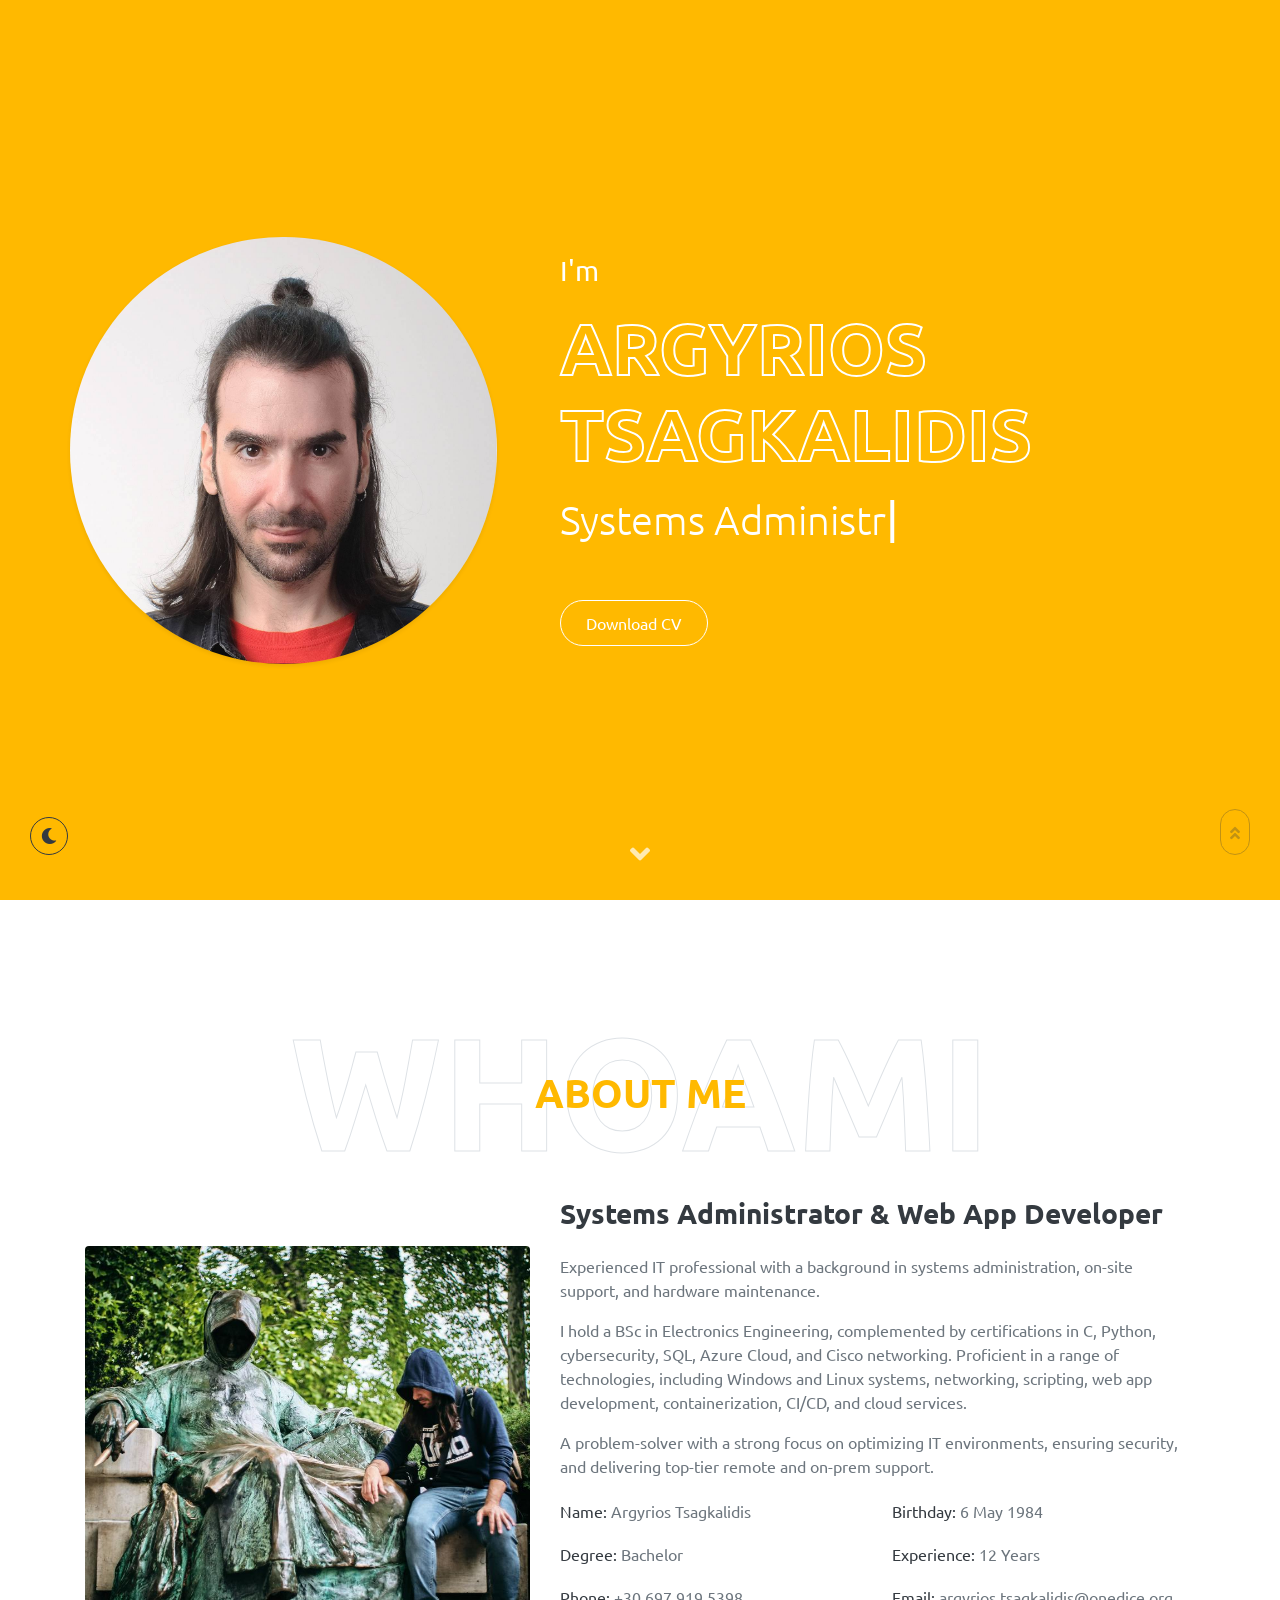
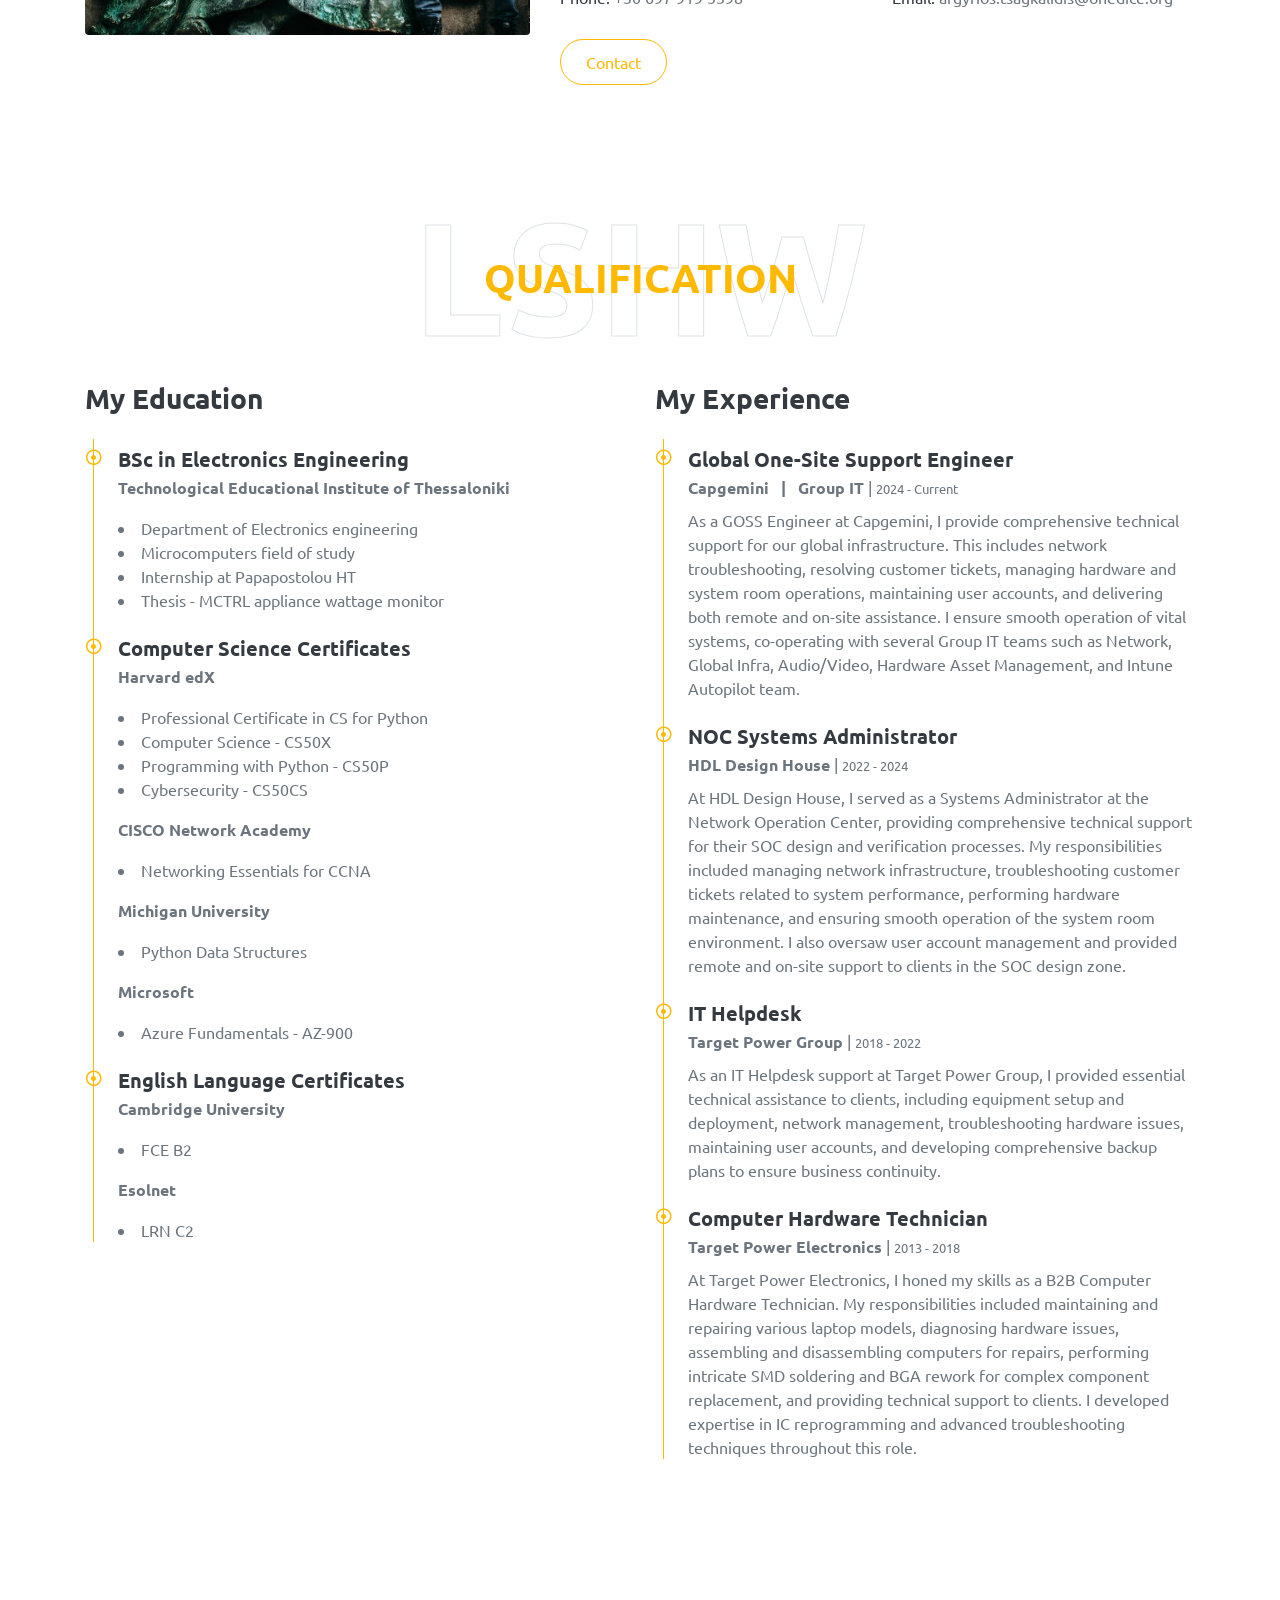
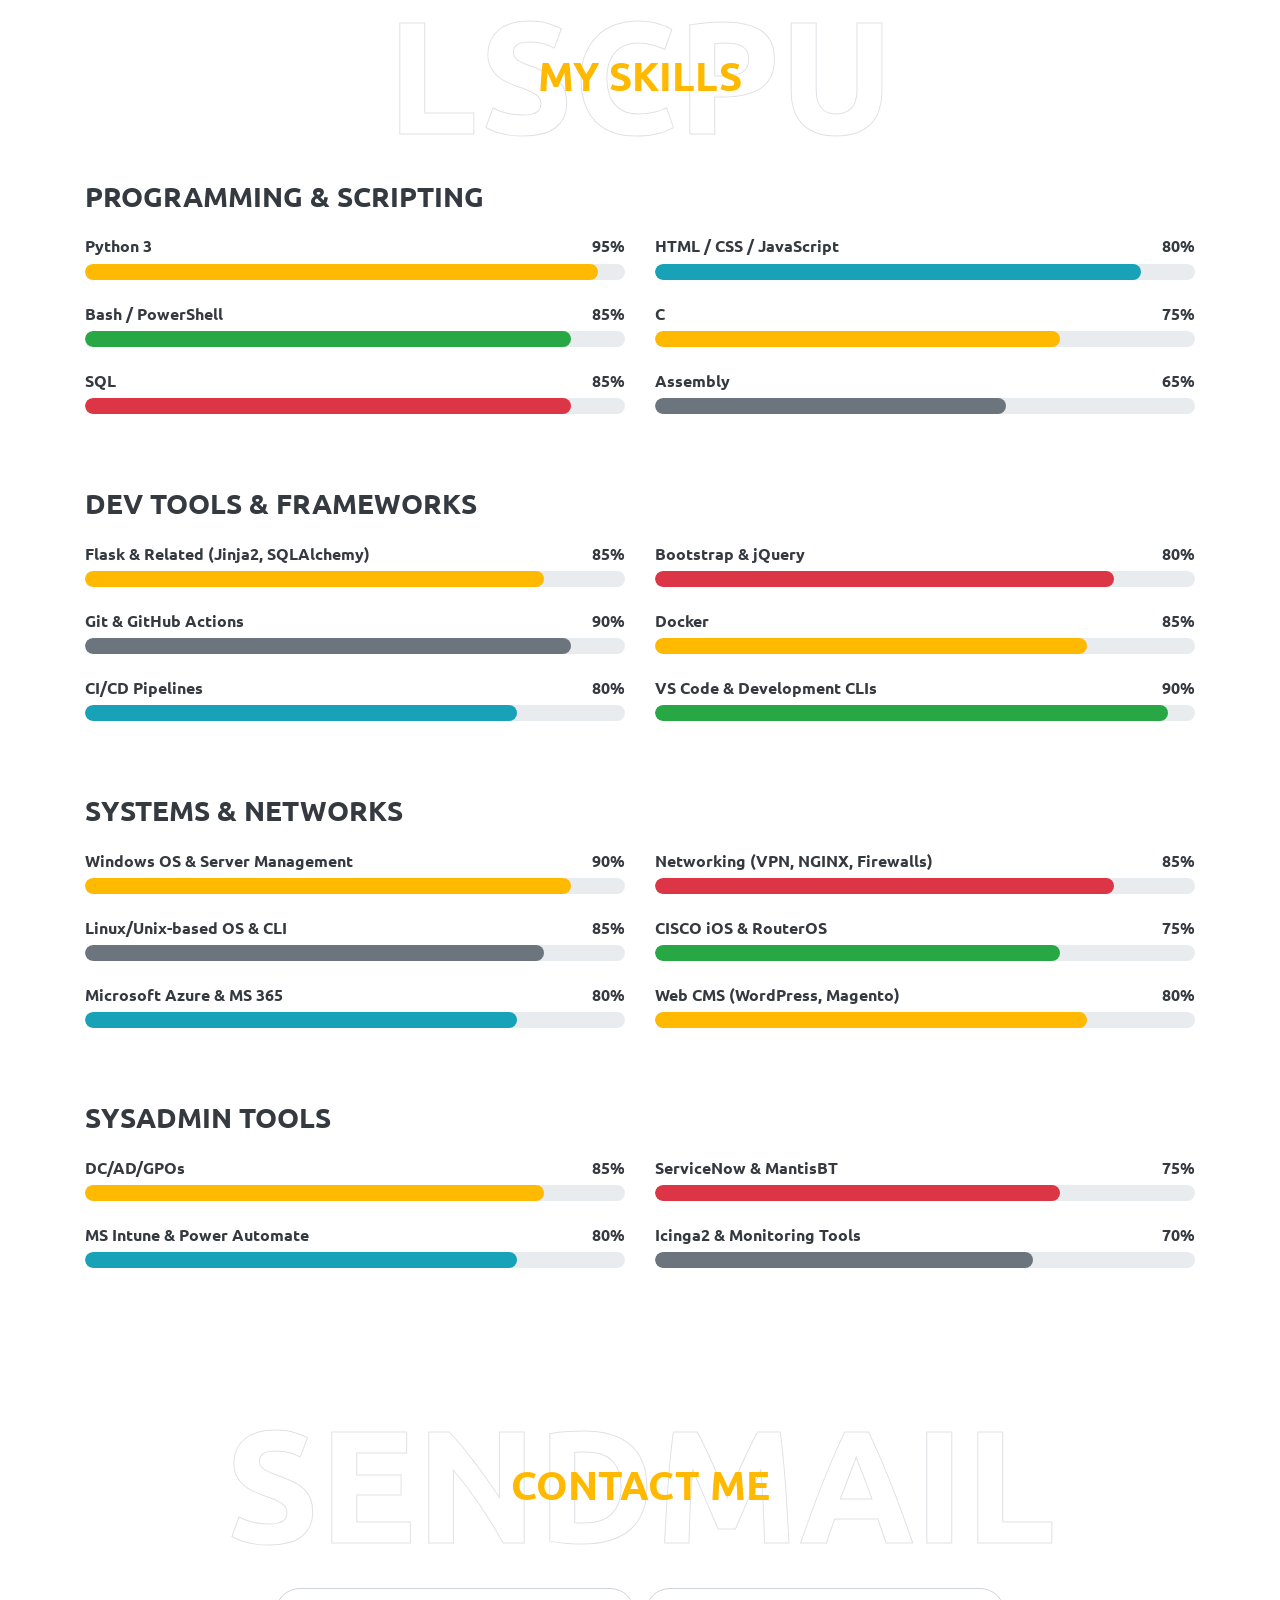
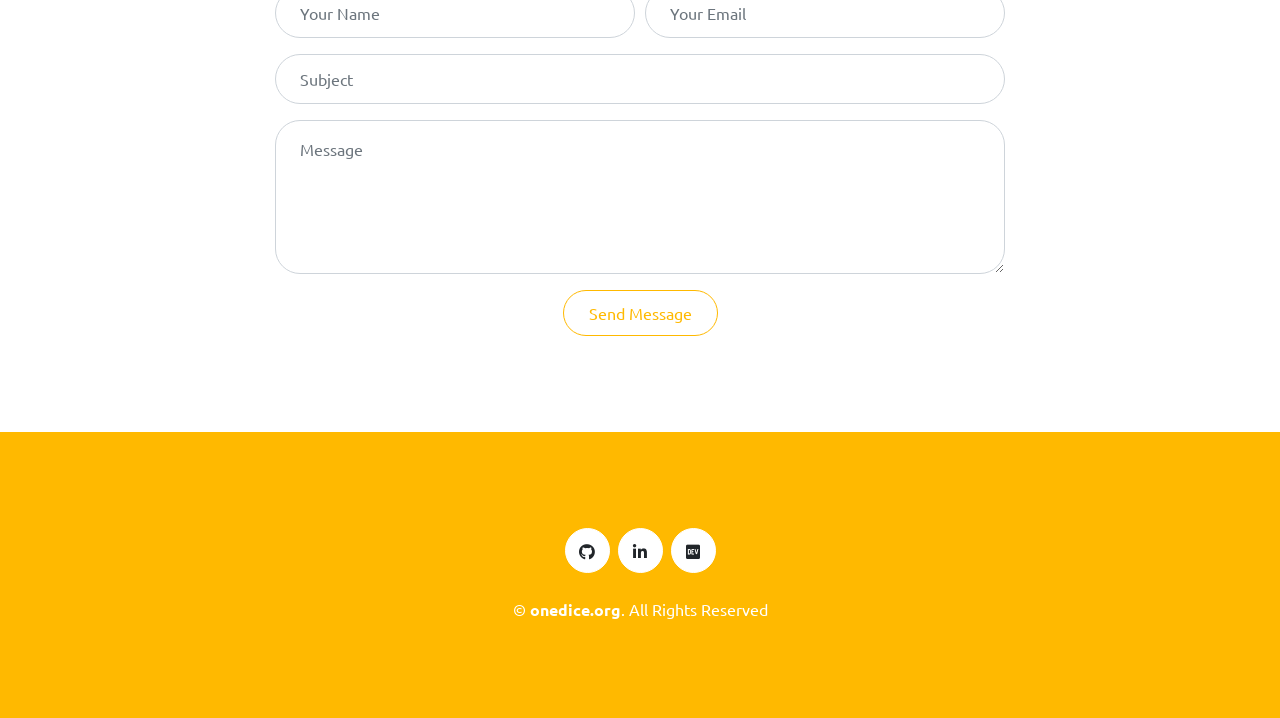
==== index.html @ f37f2dd9 "Update index.html Fixed a typo" ====
<!DOCTYPE html>
<html lang="en">

<head>
    <meta charset="utf-8">
    <title>Argyrios Tsagkalidis</title>
    <meta content="width=device-width, initial-scale=1.0" name="viewport">

    <!-- Favicon -->
    <link href="img/sysadmin.ico" rel="icon">

    <!-- Google Web Fonts -->
    <link rel="preconnect" href="https://fonts.gstatic.com">
    <link href="https://fonts.googleapis.com/css2?family=Ubuntu:wght@300;400;500;700;900&display=swap" rel="stylesheet"> 

    <!-- Font Awesome -->
    <link href="https://cdnjs.cloudflare.com/ajax/libs/font-awesome/5.10.0/css/all.min.css" rel="stylesheet">

    <!-- Libraries Stylesheet -->
    <link href="lib/owlcarousel/assets/owl.carousel.min.css" rel="stylesheet">
    <link href="lib/lightbox/css/lightbox.min.css" rel="stylesheet">

    <!-- Customized Bootstrap Stylesheet -->
    <link href="css/style.css" rel="stylesheet">
</head>

<body data-spy="scroll" data-target=".navbar" data-offset="51">
    <!-- Navbar Start -->
    <nav class="navbar fixed-top shadow-sm navbar-expand-lg bg-light navbar-light py-3 py-lg-0 px-lg-5">
        <a href="index.html" class="navbar-brand ml-lg-3">
            <h1 class="m-0 display-5"><span class="text-primary">Argyrios</span> Tsagkalidis</h1>
        </a>
        <button type="button" class="navbar-toggler" data-toggle="collapse" data-target="#navbarCollapse">
            <span class="navbar-toggler-icon"></span>
        </button>
        <div class="collapse navbar-collapse px-lg-3" id="navbarCollapse">
            <div class="navbar-nav m-auto py-0">
                <a href="#home" class="nav-item nav-link active">Home</a>
                <a href="#about" class="nav-item nav-link">About</a>
                <a href="#qualification" class="nav-item nav-link">Qualification</a>
                <a href="#skill" class="nav-item nav-link">Skills</a>
                <!-- <a href="#projects" class="nav-item nav-link">Projects</a> -->
                <a href="#contact" class="nav-item nav-link">Contact</a>
            </div>
            <a href="data/argyrios-tsagkalidis-cv.pdf" target="_blank" class="btn btn-outline-primary d-none d-lg-block">Download CV</a>
        </div>
    </nav>
    <!-- Navbar End -->


    <!-- Header Start -->
    <div class="container-fluid bg-primary d-flex align-items-center mb-5 py-5" id="home" style="min-height: 100vh;">
        <div class="container">
            <div class="row align-items-center">
                <div class="col-lg-5 px-5 pl-lg-0 pb-5 pb-lg-0">
                    <img class="img-fluid w-100 rounded-circle shadow-sm" src="img/profile.jpg" alt="">
                </div>
                <div class="col-lg-7 text-center text-lg-left">
                    <h3 class="text-white font-weight-normal mb-3">I'm</h3>
                    <h1 class="display-3 text-uppercase text-primary mb-2" style="-webkit-text-stroke: 2px #ffffff;">Argyrios Tsagkalidis</h1>
                    <h1 class="typed-text-output d-inline font-weight-lighter text-white"></h1>
                    <div class="typed-text d-none">Systems Administrator, Web App Developer</div>
                    <div class="d-flex align-items-center justify-content-center justify-content-lg-start pt-5">
                        <a href="data/argyrios-tsagkalidis-cv.pdf" target="_blank" class="btn btn-outline-light">Download CV</a>
                    </div>
                </div>
            </div>
        </div>
    </div>
    <!-- Header End -->


    <!-- About Start -->
    <div class="container-fluid py-5" id="about">
        <div class="container">
            <div class="position-relative d-flex align-items-center justify-content-center">
                <h1 class="display-1 text-uppercase text-white-h1" style="-webkit-text-stroke: 1px #dee2e6;">Whoami</h1>
                <h1 class="position-absolute text-uppercase text-primary">About Me</h1>
            </div>
            <div class="row align-items-center">
                <div class="col-lg-5 pb-4 pb-lg-0">
                    <img class="img-fluid rounded w-100" src="img/about.jpg" alt="">
                </div>
                <div class="col-lg-7">
                    <h3 class="mb-4">Systems Administrator & Web App Developer</h3>
                    <p>Experienced IT professional with a background in systems administration, on-site
                        support, and hardware maintenance.</p><p>I hold a BSc in Electronics Engineering,
                        complemented by certifications in C, Python, cybersecurity, SQL, Azure Cloud,
                        and Cisco networking. Proficient in a range of technologies, including Windows and Linux
                        systems, networking, scripting, web app development, containerization, CI/CD,
                        and cloud services.</p><p>A problem-solver with a strong focus on optimizing IT
                        environments, ensuring security, and delivering top-tier remote and on-prem
                        support.</p>
                    <div class="row mb-3">
                        <div class="col-sm-6 py-2"><h6>Name: <span class="text-secondary">Argyrios Tsagkalidis</span></h6></div>
                        <div class="col-sm-6 py-2"><h6>Birthday: <span class="text-secondary">6 May 1984</span></h6></div>
                        <div class="col-sm-6 py-2"><h6>Degree: <span class="text-secondary">Bachelor</span></h6></div>
                        <div class="col-sm-6 py-2"><h6>Experience: <span class="text-secondary">12 Years</span></h6></div>
                        <div class="col-sm-6 py-2"><h6>Phone: <span class="text-secondary">+30 697 919 5398</span></h6></div>
                        <div class="col-sm-6 py-2"><h6>Email: <span class="text-secondary">argyrios.tsagkalidis@onedice.org</span></h6></div>
                    </div>
                    <a href="mailto:argyrios.tsagkalidis@onedice.org" class="btn btn-outline-primary mr-4">Contact</a>
                </div>
            </div>
        </div>
    </div>
    <!-- About End -->


    <!-- Qualification Start -->
    <div class="container-fluid py-5" id="qualification">
        <div class="container">
            <div class="position-relative d-flex align-items-center justify-content-center">
                <h1 class="display-1 text-uppercase text-white-h1" style="-webkit-text-stroke: 1px #dee2e6;">Lshw</h1>
                <h1 class="position-absolute text-uppercase text-primary">Qualification</h1>
            </div>
            <div class="row align-items-start">
                <div class="col-lg-6">
                    <h3 class="mb-4">My Education</h3>
                    <div class="border-left border-primary pt-2 pl-4 ml-2">
                        <div class="position-relative mb-4">
                            <i class="far fa-dot-circle text-primary position-absolute" style="top: 2px; left: -32px;"></i>
                            <h5 class="font-weight-bold mb-1">BSc in Electronics Engineering</h5>
                            <p class="mb-2"><strong>Technological Educational Institute of Thessaloniki</strong></p>
                            <p>
                                <li>Department of Electronics engineering</li>
                                <li>Microcomputers field of study</li>
                                <li>Internship at <a href="https://www.papapostolou.gr/en/" target="_blank">Papapostolou HT</a></li>
                                <li>Thesis - MCTRL appliance wattage monitor</li>
                            </p>
                        </div>
                        <div class="position-relative mb-4">
                            <i class="far fa-dot-circle text-primary position-absolute" style="top: 2px; left: -32px;"></i>
                            <h5 class="font-weight-bold mb-1">Computer Science Certificates</h5>
                            <p class="mb-2"><strong>Harvard edX</strong></p>
                            <p>
                                <li><a href="https://credentials.edx.org/credentials/5fe94876b6fc4c70a7d8256bb2557b17/" target="_blank">Professional Certificate in CS for Python</a></li>
                                <li><a href="https://courses.edx.org/certificates/484a142397874b89941d1820b408e143" target="_blank">Computer Science - CS50X</a></li>
                                <li><a href="https://courses.edx.org/certificates/d808e8199df54fa28cc080463afbe27b" target="_blank">Programming with Python - CS50P</a></li>
                                <li><a href="https://certificates.cs50.io/9f819906-ef71-41c0-9f17-f4bebbc58518.pdf?size=letter" target="_blank">Cybersecurity - CS50CS</a></li>
                            </p>
                            <p class="mb-2"><strong>CISCO Network Academy</strong></p>
                            <p>
                                <li><a href="https://www.credly.com/badges/bd5aa988-00a1-4ab2-9d93-a2f33b4d1581/linked_in_profile" target="_blank">Networking Essentials for CCNA</a></li>
                            </p>
                            <p class="mb-2"><strong>Michigan University</strong></p>
                            <p>
                                <li><a href="https://coursera.org/share/0965592b3312f19af5aaa1bcecaaaa3e" target="_blank">Python Data Structures</a></li>
                            </p>
                            <p class="mb-2"><strong>Microsoft</strong></p>
                            <p>
                                <li><a href="https://learn.microsoft.com/api/credentials/share/en-us/ArgyriosTsagkalidis/80BAFAF8EABE467?sharingId=5A0F506A15755A1A" target="_blank">Azure Fundamentals - AZ-900</a></li>
                            </p>
                        </div>
                        <div class="position-relative mb-4">
                            <i class="far fa-dot-circle text-primary position-absolute" style="top: 2px; left: -32px;"></i>
                            <h5 class="font-weight-bold mb-1">English Language Certificates</h5>
                            <p class="mb-2"><strong>Cambridge University</strong></p>
                            <p>
                                <li>FCE B2</li>
                            </p>
                            <p class="mb-2"><strong>Esolnet</strong></p>
                            <p>
                                <li><a href="data/lrn-cef-c2.pdf" target="_blank">LRN C2</a></li>
                            </p>
                        </div>
                    </div>
                </div>
                <div class="col-lg-6">
                    <h3 class="mb-4">My Experience</h3>
                    <div class="border-left border-primary pt-2 pl-4 ml-2">
                        <div class="position-relative mb-4">
                            <i class="far fa-dot-circle text-primary position-absolute" style="top: 2px; left: -32px;"></i>
                            <h5 class="font-weight-bold mb-1">Global One-Site Support Engineer</h5>
                            <p class="mb-2"><strong>Capgemini &nbsp; | &nbsp; Group IT</strong> | <small>2024 - Current</small></p>
                            <p>As a GOSS Engineer at Capgemini, I provide comprehensive 
                                technical support for our global infrastructure. This includes network 
                                troubleshooting, resolving customer tickets, managing hardware and system 
                                room operations, maintaining user accounts, and delivering both remote and 
                                on-site assistance. I ensure smooth operation of vital systems, co-operating
                                with several Group IT teams such as Network, Global Infra, Audio/Video,
                                Hardware Asset Management, and Intune Autopilot team.</p>
                        </div>
                        <div class="position-relative mb-4">
                            <i class="far fa-dot-circle text-primary position-absolute" style="top: 2px; left: -32px;"></i>
                            <h5 class="font-weight-bold mb-1">NOC Systems Administrator</h5>
                            <p class="mb-2"><strong>HDL Design House</strong> | <small>2022 - 2024</small></p>
                            <p>At HDL Design House, I served as a Systems Administrator at the Network
                                Operation Center, providing comprehensive technical support for their
                                SOC design and verification processes. My responsibilities included managing
                                network infrastructure, troubleshooting customer tickets related to system
                                performance, performing hardware maintenance, and ensuring smooth operation
                                of the system room environment. I also oversaw user account management and
                                provided remote and on-site support to clients in the SOC design zone.</p>
                        </div>
                        <div class="position-relative mb-4">
                            <i class="far fa-dot-circle text-primary position-absolute" style="top: 2px; left: -32px;"></i>
                            <h5 class="font-weight-bold mb-1">IT Helpdesk</h5>
                            <p class="mb-2"><strong>Target Power Group</strong> | <small>2018 - 2022</small></p>
                            <p>As an IT Helpdesk support at Target Power Group, I provided  essential
                                technical assistance to clients, including equipment setup and 
                                deployment, network management, troubleshooting hardware issues, 
                                maintaining user accounts, and developing comprehensive backup plans to 
                                ensure business continuity.</p>
                        </div>
                        <div class="position-relative mb-4">
                            <i class="far fa-dot-circle text-primary position-absolute" style="top: 2px; left: -32px;"></i>
                            <h5 class="font-weight-bold mb-1">Computer Hardware Technician</h5>
                            <p class="mb-2"><strong>Target Power Electronics</strong> | <small>2013 - 2018</small></p>
                            <p>At Target Power Electronics, I honed my skills as a B2B Computer Hardware 
                                Technician. My responsibilities included maintaining and repairing various 
                                laptop models, diagnosing hardware issues, assembling and disassembling 
                                computers for repairs, performing intricate SMD soldering and BGA rework 
                                for complex component replacement, and providing technical support to 
                                clients. I developed expertise in IC reprogramming and advanced 
                                troubleshooting techniques throughout this role.</p>
                        </div>
                    </div>
                </div>
            </div>
        </div>
    </div>
    <!-- Qualification End -->


    <!-- Skill Start -->
    <div class="container-fluid py-5" id="skill">
        <div class="container">
            <div class="position-relative d-flex align-items-center justify-content-center">
                <h1 class="display-1 text-uppercase text-white-h1" style="-webkit-text-stroke: 1px #dee2e6;">Lscpu</h1>
                <h1 class="position-absolute text-uppercase text-primary">My Skills</h1>
            </div>
            
            <!-- Programming & Scripting -->
            <h3 class="text-uppercase mb-4">Programming & Scripting</h3>
            <div class="row align-items-center">
                <div class="col-md-6">
                    <div class="skill mb-4">
                        <div class="d-flex justify-content-between">
                            <h6 class="font-weight-bold">Python 3</h6>
                            <h6 class="font-weight-bold">95%</h6>
                        </div>
                        <div class="progress">
                            <div class="progress-bar bg-warning" role="progressbar" aria-valuenow="95" aria-valuemin="0" aria-valuemax="100"></div>
                        </div>
                    </div>
                    <div class="skill mb-4">
                        <div class="d-flex justify-content-between">
                            <h6 class="font-weight-bold">Bash / PowerShell</h6>
                            <h6 class="font-weight-bold">85%</h6>
                        </div>
                        <div class="progress">
                            <div class="progress-bar bg-success" role="progressbar" aria-valuenow="90" aria-valuemin="0" aria-valuemax="100"></div>
                        </div>
                    </div>
                    <div class="skill mb-4">
                        <div class="d-flex justify-content-between">
                            <h6 class="font-weight-bold">SQL</h6>
                            <h6 class="font-weight-bold">85%</h6>
                        </div>
                        <div class="progress">
                            <div class="progress-bar bg-danger" role="progressbar" aria-valuenow="90" aria-valuemin="0" aria-valuemax="100"></div>
                        </div>
                    </div>
                </div>
                <div class="col-md-6">
                    <div class="skill mb-4">
                        <div class="d-flex justify-content-between">
                            <h6 class="font-weight-bold">HTML / CSS / JavaScript</h6>
                            <h6 class="font-weight-bold">80%</h6>
                        </div>
                        <div class="progress">
                            <div class="progress-bar bg-info" role="progressbar" aria-valuenow="90" aria-valuemin="0" aria-valuemax="100"></div>
                        </div>
                    </div>
                    <div class="skill mb-4">
                        <div class="d-flex justify-content-between">
                            <h6 class="font-weight-bold">C</h6>
                            <h6 class="font-weight-bold">75%</h6>
                        </div>
                        <div class="progress">
                            <div class="progress-bar bg-warning" role="progressbar" aria-valuenow="75" aria-valuemin="0" aria-valuemax="100"></div>
                        </div>
                    </div>
                    <div class="skill mb-4">
                        <div class="d-flex justify-content-between">
                            <h6 class="font-weight-bold">Assembly</h6>
                            <h6 class="font-weight-bold">65%</h6>
                        </div>
                        <div class="progress">
                            <div class="progress-bar bg-secondary" role="progressbar" aria-valuenow="65" aria-valuemin="0" aria-valuemax="100"></div>
                        </div>
                    </div>
                </div>
            </div>
            
            <!-- Dev Tools & Frameworks -->
            <h3 class="text-uppercase mt-5 mb-4">Dev Tools & Frameworks</h3>
            <div class="row align-items-center">
                <div class="col-md-6">
                    <div class="skill mb-4">
                        <div class="d-flex justify-content-between">
                            <h6 class="font-weight-bold">Flask & Related (Jinja2, SQLAlchemy)</h6>
                            <h6 class="font-weight-bold">85%</h6>
                        </div>
                        <div class="progress">
                            <div class="progress-bar bg-warning" role="progressbar" aria-valuenow="85" aria-valuemin="0" aria-valuemax="100"></div>
                        </div>
                    </div>
                    <div class="skill mb-4">
                        <div class="d-flex justify-content-between">
                            <h6 class="font-weight-bold">Git & GitHub Actions</h6>
                            <h6 class="font-weight-bold">90%</h6>
                        </div>
                        <div class="progress">
                            <div class="progress-bar bg-secondary" role="progressbar" aria-valuenow="90" aria-valuemin="0" aria-valuemax="100"></div>
                        </div>
                    </div>
                    <div class="skill mb-4">
                        <div class="d-flex justify-content-between">
                            <h6 class="font-weight-bold">CI/CD Pipelines</h6>
                            <h6 class="font-weight-bold">80%</h6>
                        </div>
                        <div class="progress">
                            <div class="progress-bar bg-info" role="progressbar" aria-valuenow="80" aria-valuemin="0" aria-valuemax="100"></div>
                        </div>
                    </div>
                </div>
                <div class="col-md-6">
                    <div class="skill mb-4">
                        <div class="d-flex justify-content-between">
                            <h6 class="font-weight-bold">Bootstrap & jQuery</h6>
                            <h6 class="font-weight-bold">80%</h6>
                        </div>
                        <div class="progress">
                            <div class="progress-bar bg-danger" role="progressbar" aria-valuenow="85" aria-valuemin="0" aria-valuemax="100"></div>
                        </div>
                    </div>
                    <div class="skill mb-4">
                        <div class="d-flex justify-content-between">
                            <h6 class="font-weight-bold">Docker</h6>
                            <h6 class="font-weight-bold">85%</h6>
                        </div>
                        <div class="progress">
                            <div class="progress-bar bg-warning" role="progressbar" aria-valuenow="80" aria-valuemin="0" aria-valuemax="100"></div>
                        </div>
                    </div>
                    <div class="skill mb-4">
                        <div class="d-flex justify-content-between">
                            <h6 class="font-weight-bold">VS Code & Development CLIs</h6>
                            <h6 class="font-weight-bold">90%</h6>
                        </div>
                        <div class="progress">
                            <div class="progress-bar bg-success" role="progressbar" aria-valuenow="95" aria-valuemin="0" aria-valuemax="100"></div>
                        </div>
                    </div>
                </div>
            </div>
            
            <!-- Systems & Networks -->
            <h3 class="text-uppercase mt-5 mb-4">Systems & Networks</h3>
            <div class="row align-items-center">
                <div class="col-md-6">
                    <div class="skill mb-4">
                        <div class="d-flex justify-content-between">
                            <h6 class="font-weight-bold">Windows OS & Server Management</h6>
                            <h6 class="font-weight-bold">90%</h6>
                        </div>
                        <div class="progress">
                            <div class="progress-bar bg-warning" role="progressbar" aria-valuenow="90" aria-valuemin="0" aria-valuemax="100"></div>
                        </div>
                    </div>
                    <div class="skill mb-4">
                        <div class="d-flex justify-content-between">
                            <h6 class="font-weight-bold">Linux/Unix-based OS & CLI</h6>
                            <h6 class="font-weight-bold">85%</h6>
                        </div>
                        <div class="progress">
                            <div class="progress-bar bg-secondary" role="progressbar" aria-valuenow="85" aria-valuemin="0" aria-valuemax="100"></div>
                        </div>
                    </div>
                    <div class="skill mb-4">
                        <div class="d-flex justify-content-between">
                            <h6 class="font-weight-bold">Microsoft Azure & MS 365</h6>
                            <h6 class="font-weight-bold">80%</h6>
                        </div>
                        <div class="progress">
                            <div class="progress-bar bg-info" role="progressbar" aria-valuenow="80" aria-valuemin="0" aria-valuemax="100"></div>
                        </div>
                    </div>
                </div>
                <div class="col-md-6">
                    <div class="skill mb-4">
                        <div class="d-flex justify-content-between">
                            <h6 class="font-weight-bold">Networking (VPN, NGINX, Firewalls)</h6>
                            <h6 class="font-weight-bold">85%</h6>
                        </div>
                        <div class="progress">
                            <div class="progress-bar bg-danger" role="progressbar" aria-valuenow="85" aria-valuemin="0" aria-valuemax="100"></div>
                        </div>
                    </div>
                    <div class="skill mb-4">
                        <div class="d-flex justify-content-between">
                            <h6 class="font-weight-bold">CISCO iOS & RouterOS</h6>
                            <h6 class="font-weight-bold">75%</h6>
                        </div>
                        <div class="progress">
                            <div class="progress-bar bg-success" role="progressbar" aria-valuenow="75" aria-valuemin="0" aria-valuemax="100"></div>
                        </div>
                    </div>
                    <div class="skill mb-4">
                        <div class="d-flex justify-content-between">
                            <h6 class="font-weight-bold">Web CMS (WordPress, Magento)</h6>
                            <h6 class="font-weight-bold">80%</h6>
                        </div>
                        <div class="progress">
                            <div class="progress-bar bg-warning" role="progressbar" aria-valuenow="80" aria-valuemin="0" aria-valuemax="100"></div>
                        </div>
                    </div>
                </div>
            </div>
            
            <!-- SysAdmin Tools -->
            <h3 class="text-uppercase mt-5 mb-4">SysAdmin Tools</h3>
            <div class="row align-items-center">
                <div class="col-md-6">
                    <div class="skill mb-4">
                        <div class="d-flex justify-content-between">
                            <h6 class="font-weight-bold">DC/AD/GPOs</h6>
                            <h6 class="font-weight-bold">85%</h6>
                        </div>
                        <div class="progress">
                            <div class="progress-bar bg-warning" role="progressbar" aria-valuenow="85" aria-valuemin="0" aria-valuemax="100"></div>
                        </div>
                    </div>
                    <div class="skill mb-4">
                        <div class="d-flex justify-content-between">
                            <h6 class="font-weight-bold">MS Intune & Power Automate</h6>
                            <h6 class="font-weight-bold">80%</h6>
                        </div>
                        <div class="progress">
                            <div class="progress-bar bg-info" role="progressbar" aria-valuenow="80" aria-valuemin="0" aria-valuemax="100"></div>
                        </div>
                    </div>
                </div>
                <div class="col-md-6">
                    <div class="skill mb-4">
                        <div class="d-flex justify-content-between">
                            <h6 class="font-weight-bold">ServiceNow & MantisBT</h6>
                            <h6 class="font-weight-bold">75%</h6>
                        </div>
                        <div class="progress">
                            <div class="progress-bar bg-danger" role="progressbar" aria-valuenow="75" aria-valuemin="0" aria-valuemax="100"></div>
                        </div>
                    </div>
                    <div class="skill mb-4">
                        <div class="d-flex justify-content-between">
                            <h6 class="font-weight-bold">Icinga2 & Monitoring Tools</h6>
                            <h6 class="font-weight-bold">70%</h6>
                        </div>
                        <div class="progress">
                            <div class="progress-bar bg-secondary" role="progressbar" aria-valuenow="70" aria-valuemin="0" aria-valuemax="100"></div>
                        </div>
                    </div>
                </div>
            </div>
        </div>
    </div>
    <!-- Skill End -->


    <!-- Projects Start -->
    <!-- <div class="container-fluid pt-5 pb-3" id="projects">
        <div class="container">
            <div class="position-relative d-flex align-items-center justify-content-center">
                <h1 class="display-1 text-uppercase text-white-h1" style="-webkit-text-stroke: 1px #dee2e6;">Lsblk</h1>
                <h1 class="position-absolute text-uppercase text-primary">My Projects</h1>
            </div>
            <div class="row">
                <div class="col-12 text-center mb-2">
                    <ul class="list-inline mb-4" id="projects-flters">
                        <li class="btn btn-sm btn-outline-primary m-1 active"  data-filter="*">All</li>
                        <li class="btn btn-sm btn-outline-primary m-1" data-filter=".first">Design</li>
                        <li class="btn btn-sm btn-outline-primary m-1" data-filter=".second">Development</li>
                        <li class="btn btn-sm btn-outline-primary m-1" data-filter=".third">Marketing</li>
                    </ul>
                </div>
            </div>
            <div class="row projects-container">
                <div class="col-lg-4 col-md-6 mb-4 projects-item first">
                    <div class="position-relative overflow-hidden mb-2">
                        <img class="img-fluid rounded w-100" src="img/projects-1.jpg" alt="">
                        <div class="projects-btn bg-primary d-flex align-items-center justify-content-center" style="opacity: 0.5";>
                            <a href="img/projects-1.jpg" data-lightbox="projects">
                                <i class="fa fa-plus text-white-h1" style="font-size: 60px;"></i>
                            </a>
                        </div>
                    </div>
                </div>
                <div class="col-lg-4 col-md-6 mb-4 projects-item second">
                    <div class="position-relative overflow-hidden mb-2">
                        <img class="img-fluid rounded w-100" src="img/projects-2.jpg" alt="">
                        <div class="projects-btn bg-primary d-flex align-items-center justify-content-center" style="opacity: 0.5";>
                            <a href="img/projects-2.jpg" data-lightbox="projects">
                                <i class="fa fa-plus text-white-h1" style="font-size: 60px;"></i>
                            </a>
                        </div>
                    </div>
                </div>
                <div class="col-lg-4 col-md-6 mb-4 projects-item third">
                    <div class="position-relative overflow-hidden mb-2">
                        <img class="img-fluid rounded w-100" src="img/projects-3.jpg" alt="">
                        <div class="projects-btn bg-primary d-flex align-items-center justify-content-center" style="opacity: 0.5";>
                            <a href="img/projects-3.jpg" data-lightbox="projects">
                                <i class="fa fa-plus text-white-h1" style="font-size: 60px;"></i>
                            </a>
                        </div>
                    </div>
                </div>
                <div class="col-lg-4 col-md-6 mb-4 projects-item first">
                    <div class="position-relative overflow-hidden mb-2">
                        <img class="img-fluid rounded w-100" src="img/projects-4.jpg" alt="">
                        <div class="projects-btn bg-primary d-flex align-items-center justify-content-center" style="opacity: 0.5";>
                            <a href="img/projects-4.jpg" data-lightbox="projects">
                                <i class="fa fa-plus text-white-h1" style="font-size: 60px;"></i>
                            </a>
                        </div>
                    </div>
                </div>
                <div class="col-lg-4 col-md-6 mb-4 projects-item second">
                    <div class="position-relative overflow-hidden mb-2">
                        <img class="img-fluid rounded w-100" src="img/projects-5.jpg" alt="">
                        <div class="projects-btn bg-primary d-flex align-items-center justify-content-center" style="opacity: 0.5";>
                            <a href="img/projects-5.jpg" data-lightbox="projects">
                                <i class="fa fa-plus text-white-h1" style="font-size: 60px;"></i>
                            </a>
                        </div>
                    </div>
                </div>
                <div class="col-lg-4 col-md-6 mb-4 projects-item third">
                    <div class="position-relative overflow-hidden mb-2">
                        <img class="img-fluid rounded w-100" src="img/projects-6.jpg" alt="">
                        <div class="projects-btn bg-primary d-flex align-items-center justify-content-center" style="opacity: 0.5";>
                            <a href="img/projects-6.jpg" data-lightbox="projects">
                                <i class="fa fa-plus text-white-h1" style="font-size: 60px;"></i>
                            </a>
                        </div>
                    </div>
                </div>
            </div>
        </div>
    </div> -->
    <!-- Projects End -->


    <!-- Contact Start -->
    <div class="container-fluid py-5" id="contact">
        <div class="container">
            <div class="position-relative d-flex align-items-center justify-content-center">
                <h1 class="display-1 text-uppercase text-white-h1" style="-webkit-text-stroke: 1px #dee2e6;">Sendmail</h1>
                <h1 class="position-absolute text-uppercase text-primary">Contact Me</h1>
            </div>
            <div class="row justify-content-center">
                <div class="col-lg-8">
                    <div class="contact-form text-center">
                        <div id="success"></div>
                        <form name="sentMessage" id="contactForm" novalidate="novalidate">
                            <div class="form-row">
                                <div class="control-group col-sm-6">
                                    <input type="text" class="form-control p-4" id="name" placeholder="Your Name"
                                        required="required" data-validation-required-message="Please enter your name" />
                                    <p class="help-block text-danger"></p>
                                </div>
                                <div class="control-group col-sm-6">
                                    <input type="email" class="form-control p-4" id="email" placeholder="Your Email"
                                        required="required" data-validation-required-message="Please enter your email" />
                                    <p class="help-block text-danger"></p>
                                </div>
                            </div>
                            <div class="control-group">
                                <input type="text" class="form-control p-4" id="subject" placeholder="Subject"
                                    required="required" data-validation-required-message="Please enter a subject" />
                                <p class="help-block text-danger"></p>
                            </div>
                            <div class="control-group">
                                <textarea class="form-control py-3 px-4" rows="5" id="message" placeholder="Message"
                                    required="required"
                                    data-validation-required-message="Please enter your message"></textarea>
                                <p class="help-block text-danger"></p>
                            </div>
                            <div>
                                <button class="btn btn-outline-primary" type="submit" id="sendMessageButton">Send
                                    Message</button>
                            </div>
                        </form>
                    </div>
                </div>
            </div>
        </div>
    </div>
    <!-- Contact End -->


    <!-- Footer Start -->
    <div class="container-fluid bg-primary text-white mt-5 py-5 px-sm-3 px-md-5">
        <div class="container text-center py-5">
            <div class="d-flex justify-content-center mb-4">
                <a class="btn btn-light btn-social mr-2" href="https://github.com/a-tsagkalidis" target="_blank"><i class="fab fa-github"></i></a>
                <a class="btn btn-light btn-social mr-2" href="https://www.linkedin.com/in/argyrios-tsagkalidis-57237a235/" target="_blank"><i class="fab fa-linkedin-in"></i></a>
                <a class="btn btn-light btn-social" href="https://dev.to/argtsag/" target="_blank"><i class="fab fa-dev"></i></a>
            </div>
            <p class="m-0">&copy; <a class="text-white font-weight-bold" href="#">onedice.org</a>. All Rights Reserved</a>
            </p>
        </div>
    </div>
    <!-- Footer End -->

    <!-- Scroll to Bottom -->
    <i class="fa fa-2x fa-angle-down text-white scroll-to-bottom"></i>

    <!-- Back to Top -->
    <a href="#" class="btn btn-outline-dark px-0 back-to-top"><i class="fa fa-angle-double-up"></i></a>

    <!-- Dark Mode Toggle -->
    <a href="#" class="btn btn-outline-dark px-0 dark-mode-toggle"><i class="fa fa-moon"></i></a>


    <!-- JavaScript Libraries -->
    <script src="https://code.jquery.com/jquery-3.4.1.min.js"></script>
    <script src="https://stackpath.bootstrapcdn.com/bootstrap/4.4.1/js/bootstrap.bundle.min.js"></script>
    <script src="lib/typed/typed.min.js"></script>
    <script src="lib/easing/easing.min.js"></script>
    <script src="lib/waypoints/waypoints.min.js"></script>
    <script src="lib/owlcarousel/owl.carousel.min.js"></script>
    <script src="lib/isotope/isotope.pkgd.min.js"></script>
    <script src="lib/lightbox/js/lightbox.min.js"></script>

    <!-- Contact Javascript File -->
    <script src="mail/jqBootstrapValidation.min.js"></script>
    <script src="mail/contact.js"></script>

    <!-- Template Javascript -->
    <script src="js/main.js"></script>
</body>

</html>
---- css/style.css ----
/******* Bootstrap Theming ********/
/*!
 * Bootstrap v4.5.3 (https://getbootstrap.com/)
 * Copyright 2011-2020 The Bootstrap Authors
 * Copyright 2011-2020 Twitter, Inc.
 * Licensed under MIT (https://github.com/twbs/bootstrap/blob/main/LICENSE)
 */
:root {
  --blue: #007bff;
  --indigo: #6610f2;
  --purple: #6f42c1;
  --pink: #e83e8c;
  --red: #dc3545;
  --orange: #fd7e14;
  --yellow: #ffb900;
  --green: #28a745;
  --teal: #20c997;
  --cyan: #17a2b8;
  --white: #fff;
  --gray: #6c757d;
  --gray-dark: #343a40;
  --primary: #ffb900;
  --secondary: #6c757d;
  --success: #28a745;
  --info: #17a2b8;
  --warning: #ffb900;
  --danger: #dc3545;
  --light: #ffffff;
  --dark: #343a40;
  --breakpoint-xs: 0;
  --breakpoint-sm: 576px;
  --breakpoint-md: 768px;
  --breakpoint-lg: 992px;
  --breakpoint-xl: 1200px;
  --font-family-sans-serif: "Ubuntu", sans-serif;
  --font-family-monospace: SFMono-Regular, Menlo, Monaco, Consolas, "Liberation Mono", "Courier New", monospace;
  /* --hover: #ffa000; */
}

*,
*::before,
*::after {
  box-sizing: border-box;
}

html {
  font-family: sans-serif;
  line-height: 1.15;
  -webkit-text-size-adjust: 100%;
  -webkit-tap-highlight-color: rgba(0, 0, 0, 0);
}

article, aside, figcaption, figure, footer, header, hgroup, main, nav, section {
  display: block;
}

body {
  margin: 0;
  font-family: "Ubuntu", sans-serif;
  font-size: 1rem;
  font-weight: 400;
  line-height: 1.5;
  color: #6c757d;
  text-align: left;
  background-color: #ffffff;
}

[tabindex="-1"]:focus:not(:focus-visible) {
  outline: 0 !important;
}

hr {
  box-sizing: content-box;
  height: 0;
  overflow: visible;
}

h1, h2, h3, h4, h5, h6 {
  margin-top: 0;
  margin-bottom: 0.5rem;
}

p {
  margin-top: 0;
  margin-bottom: 1rem;
}

abbr[title],
abbr[data-original-title] {
  text-decoration: underline;
  text-decoration: underline dotted;
  cursor: help;
  border-bottom: 0;
  text-decoration-skip-ink: none;
}

address {
  margin-bottom: 1rem;
  font-style: normal;
  line-height: inherit;
}

ol,
ul,
dl {
  margin-top: 0;
  margin-bottom: 1rem;
}

ol ol,
ul ul,
ol ul,
ul ol {
  margin-bottom: 0;
}

dt {
  font-weight: 700;
}

dd {
  margin-bottom: .5rem;
  margin-left: 0;
}

blockquote {
  margin: 0 0 1rem;
}

b,
strong {
  font-weight: bolder;
}

small {
  font-size: 80%;
}

sub,
sup {
  position: relative;
  font-size: 75%;
  line-height: 0;
  vertical-align: baseline;
}

sub {
  bottom: -.25em;
}

sup {
  top: -.5em;
}

a {
  color: #6c757d;
  text-decoration: none;
  background-color: transparent;
}

a:hover {
  color: #ffa000;
  text-decoration: underline;
}

a:not([href]):not([class]) {
  color: inherit;
  text-decoration: none;
}

a:not([href]):not([class]):hover {
  color: inherit;
  text-decoration: none;
}

pre,
code,
kbd,
samp {
  font-family: SFMono-Regular, Menlo, Monaco, Consolas, "Liberation Mono", "Courier New", monospace;
  font-size: 1em;
}

pre {
  margin-top: 0;
  margin-bottom: 1rem;
  overflow: auto;
  -ms-overflow-style: scrollbar;
}

figure {
  margin: 0 0 1rem;
}

img {
  vertical-align: middle;
  border-style: none;
}

svg {
  overflow: hidden;
  vertical-align: middle;
}

table {
  border-collapse: collapse;
}

caption {
  padding-top: 0.75rem;
  padding-bottom: 0.75rem;
  color: #6c757d;
  text-align: left;
  caption-side: bottom;
}

th {
  text-align: inherit;
  text-align: -webkit-match-parent;
}

label {
  display: inline-block;
  margin-bottom: 0.5rem;
}

button {
  border-radius: 0;
}

button:focus {
  outline: 1px dotted;
  outline: 5px auto -webkit-focus-ring-color;
}

input,
button,
select,
optgroup,
textarea {
  margin: 0;
  font-family: inherit;
  font-size: inherit;
  line-height: inherit;
}

button,
input {
  overflow: visible;
}

button,
select {
  text-transform: none;
}

[role="button"] {
  cursor: pointer;
}

select {
  word-wrap: normal;
}

button,
[type="button"],
[type="reset"],
[type="submit"] {
  -webkit-appearance: button;
}

button:not(:disabled),
[type="button"]:not(:disabled),
[type="reset"]:not(:disabled),
[type="submit"]:not(:disabled) {
  cursor: pointer;
}

button::-moz-focus-inner,
[type="button"]::-moz-focus-inner,
[type="reset"]::-moz-focus-inner,
[type="submit"]::-moz-focus-inner {
  padding: 0;
  border-style: none;
}

input[type="radio"],
input[type="checkbox"] {
  box-sizing: border-box;
  padding: 0;
}

textarea {
  overflow: auto;
  resize: vertical;
}

fieldset {
  min-width: 0;
  padding: 0;
  margin: 0;
  border: 0;
}

legend {
  display: block;
  width: 100%;
  max-width: 100%;
  padding: 0;
  margin-bottom: .5rem;
  font-size: 1.5rem;
  line-height: inherit;
  color: inherit;
  white-space: normal;
}

@media (max-width: 1200px) {
  legend {
    font-size: calc(1.275rem + 0.3vw) ;
  }
}

progress {
  vertical-align: baseline;
}

[type="number"]::-webkit-inner-spin-button,
[type="number"]::-webkit-outer-spin-button {
  height: auto;
}

[type="search"] {
  outline-offset: -2px;
  -webkit-appearance: none;
}

[type="search"]::-webkit-search-decoration {
  -webkit-appearance: none;
}

::-webkit-file-upload-button {
  font: inherit;
  -webkit-appearance: button;
}

output {
  display: inline-block;
}

summary {
  display: list-item;
  cursor: pointer;
}

template {
  display: none;
}

[hidden] {
  display: none !important;
}

h1, h2, h3, h4, h5, h6,
.h1, .h2, .h3, .h4, .h5, .h6 {
  margin-bottom: 0.5rem;
  font-weight: 500;
  line-height: 1.2;
  color: #343a40;
}

h1, .h1 {
  font-size: 2.5rem;
}

@media (max-width: 1200px) {
  h1, .h1 {
    font-size: calc(1.375rem + 1.5vw) ;
  }
}

h2, .h2 {
  font-size: 2rem;
}

@media (max-width: 1200px) {
  h2, .h2 {
    font-size: calc(1.325rem + 0.9vw) ;
  }
}

h3, .h3 {
  font-size: 1.75rem;
}

@media (max-width: 1200px) {
  h3, .h3 {
    font-size: calc(1.3rem + 0.6vw) ;
  }
}

h4, .h4 {
  font-size: 1.5rem;
}

@media (max-width: 1200px) {
  h4, .h4 {
    font-size: calc(1.275rem + 0.3vw) ;
  }
}

h5, .h5 {
  font-size: 1.25rem;
}

h6, .h6 {
  font-size: 1rem;
}

.lead {
  font-size: 1.25rem;
  font-weight: 300;
}

.display-1 {
  font-size: 10rem;
  font-weight: 300;
  line-height: 1.2;
}

@media (max-width: 1200px) {
  .display-1 {
    font-size: calc(2.125rem + 10.5vw) ;
  }
}

.display-2 {
  font-size: 5.5rem;
  font-weight: 300;
  line-height: 1.2;
}

@media (max-width: 1200px) {
  .display-2 {
    font-size: calc(1.675rem + 5.1vw) ;
  }
}

.display-3 {
  font-size: 4.5rem;
  font-weight: 300;
  line-height: 1.2;
}

@media (max-width: 1200px) {
  .display-3 {
    font-size: calc(1.575rem + 3.9vw) ;
  }
}

.display-4 {
  font-size: 3.5rem;
  font-weight: 300;
  line-height: 1.2;
}

@media (max-width: 1200px) {
  .display-4 {
    font-size: calc(1.475rem + 2.7vw) ;
  }
}

hr {
  margin-top: 1rem;
  margin-bottom: 1rem;
  border: 0;
  border-top: 1px solid rgba(0, 0, 0, 0.1);
}

small,
.small {
  font-size: 80%;
  font-weight: 400;
}

mark,
.mark {
  padding: 0.2em;
  background-color: #fcf8e3;
}

.list-unstyled {
  padding-left: 0;
  list-style: none;
}

.list-inline {
  padding-left: 0;
  list-style: none;
}

.list-inline-item {
  display: inline-block;
}

.list-inline-item:not(:last-child) {
  margin-right: 0.5rem;
}

.initialism {
  font-size: 90%;
  text-transform: uppercase;
}

.blockquote {
  margin-bottom: 1rem;
  font-size: 1.25rem;
}

.blockquote-footer {
  display: block;
  font-size: 80%;
  color: #6c757d;
}

.blockquote-footer::before {
  content: "\2014\00A0";
}

.img-fluid {
  max-width: 100%;
  height: auto;
}

.img-thumbnail {
  padding: 0.25rem;
  background-color: #ffffff;
  border: 1px solid #dee2e6;
  border-radius: 0.25rem;
  max-width: 100%;
  height: auto;
}

.figure {
  display: inline-block;
}

.figure-img {
  margin-bottom: 0.5rem;
  line-height: 1;
}

.figure-caption {
  font-size: 90%;
  color: #6c757d;
}

code {
  font-size: 87.5%;
  color: #e83e8c;
  word-wrap: break-word;
}

a > code {
  color: inherit;
}

kbd {
  padding: 0.2rem 0.4rem;
  font-size: 87.5%;
  color: #fff;
  background-color: #212529;
  border-radius: 0.2rem;
}

kbd kbd {
  padding: 0;
  font-size: 100%;
  font-weight: 700;
}

pre {
  display: block;
  font-size: 87.5%;
  color: #212529;
}

pre code {
  font-size: inherit;
  color: inherit;
  word-break: normal;
}

.pre-scrollable {
  max-height: 340px;
  overflow-y: scroll;
}

.container,
.container-fluid,
.container-sm,
.container-md,
.container-lg,
.container-xl {
  width: 100%;
  padding-right: 15px;
  padding-left: 15px;
  margin-right: auto;
  margin-left: auto;
}

@media (min-width: 576px) {
  .container, .container-sm {
    max-width: 540px;
  }
}

@media (min-width: 768px) {
  .container, .container-sm, .container-md {
    max-width: 720px;
  }
}

@media (min-width: 992px) {
  .container, .container-sm, .container-md, .container-lg {
    max-width: 960px;
  }
}

@media (min-width: 1200px) {
  .container, .container-sm, .container-md, .container-lg, .container-xl {
    max-width: 1140px;
  }
}

.row {
  display: flex;
  flex-wrap: wrap;
  margin-right: -15px;
  margin-left: -15px;
}

.no-gutters {
  margin-right: 0;
  margin-left: 0;
}

.no-gutters > .col,
.no-gutters > [class*="col-"] {
  padding-right: 0;
  padding-left: 0;
}

.col-1, .col-2, .col-3, .col-4, .col-5, .col-6, .col-7, .col-8, .col-9, .col-10, .col-11, .col-12, .col,
.col-auto, .col-sm-1, .col-sm-2, .col-sm-3, .col-sm-4, .col-sm-5, .col-sm-6, .col-sm-7, .col-sm-8, .col-sm-9, .col-sm-10, .col-sm-11, .col-sm-12, .col-sm,
.col-sm-auto, .col-md-1, .col-md-2, .col-md-3, .col-md-4, .col-md-5, .col-md-6, .col-md-7, .col-md-8, .col-md-9, .col-md-10, .col-md-11, .col-md-12, .col-md,
.col-md-auto, .col-lg-1, .col-lg-2, .col-lg-3, .col-lg-4, .col-lg-5, .col-lg-6, .col-lg-7, .col-lg-8, .col-lg-9, .col-lg-10, .col-lg-11, .col-lg-12, .col-lg,
.col-lg-auto, .col-xl-1, .col-xl-2, .col-xl-3, .col-xl-4, .col-xl-5, .col-xl-6, .col-xl-7, .col-xl-8, .col-xl-9, .col-xl-10, .col-xl-11, .col-xl-12, .col-xl,
.col-xl-auto {
  position: relative;
  width: 100%;
  padding-right: 15px;
  padding-left: 15px;
}

.col {
  flex-basis: 0;
  flex-grow: 1;
  max-width: 100%;
}

.row-cols-1 > * {
  flex: 0 0 100%;
  max-width: 100%;
}

.row-cols-2 > * {
  flex: 0 0 50%;
  max-width: 50%;
}

.row-cols-3 > * {
  flex: 0 0 33.33333%;
  max-width: 33.33333%;
}

.row-cols-4 > * {
  flex: 0 0 25%;
  max-width: 25%;
}

.row-cols-5 > * {
  flex: 0 0 20%;
  max-width: 20%;
}

.row-cols-6 > * {
  flex: 0 0 16.66667%;
  max-width: 16.66667%;
}

.col-auto {
  flex: 0 0 auto;
  width: auto;
  max-width: 100%;
}

.col-1 {
  flex: 0 0 8.33333%;
  max-width: 8.33333%;
}

.col-2 {
  flex: 0 0 16.66667%;
  max-width: 16.66667%;
}

.col-3 {
  flex: 0 0 25%;
  max-width: 25%;
}

.col-4 {
  flex: 0 0 33.33333%;
  max-width: 33.33333%;
}

.col-5 {
  flex: 0 0 41.66667%;
  max-width: 41.66667%;
}

.col-6 {
  flex: 0 0 50%;
  max-width: 50%;
}

.col-7 {
  flex: 0 0 58.33333%;
  max-width: 58.33333%;
}

.col-8 {
  flex: 0 0 66.66667%;
  max-width: 66.66667%;
}

.col-9 {
  flex: 0 0 75%;
  max-width: 75%;
}

.col-10 {
  flex: 0 0 83.33333%;
  max-width: 83.33333%;
}

.col-11 {
  flex: 0 0 91.66667%;
  max-width: 91.66667%;
}

.col-12 {
  flex: 0 0 100%;
  max-width: 100%;
}

.order-first {
  order: -1;
}

.order-last {
  order: 13;
}

.order-0 {
  order: 0;
}

.order-1 {
  order: 1;
}

.order-2 {
  order: 2;
}

.order-3 {
  order: 3;
}

.order-4 {
  order: 4;
}

.order-5 {
  order: 5;
}

.order-6 {
  order: 6;
}

.order-7 {
  order: 7;
}

.order-8 {
  order: 8;
}

.order-9 {
  order: 9;
}

.order-10 {
  order: 10;
}

.order-11 {
  order: 11;
}

.order-12 {
  order: 12;
}

.offset-1 {
  margin-left: 8.33333%;
}

.offset-2 {
  margin-left: 16.66667%;
}

.offset-3 {
  margin-left: 25%;
}

.offset-4 {
  margin-left: 33.33333%;
}

.offset-5 {
  margin-left: 41.66667%;
}

.offset-6 {
  margin-left: 50%;
}

.offset-7 {
  margin-left: 58.33333%;
}

.offset-8 {
  margin-left: 66.66667%;
}

.offset-9 {
  margin-left: 75%;
}

.offset-10 {
  margin-left: 83.33333%;
}

.offset-11 {
  margin-left: 91.66667%;
}

@media (min-width: 576px) {
  .col-sm {
    flex-basis: 0;
    flex-grow: 1;
    max-width: 100%;
  }
  .row-cols-sm-1 > * {
    flex: 0 0 100%;
    max-width: 100%;
  }
  .row-cols-sm-2 > * {
    flex: 0 0 50%;
    max-width: 50%;
  }
  .row-cols-sm-3 > * {
    flex: 0 0 33.33333%;
    max-width: 33.33333%;
  }
  .row-cols-sm-4 > * {
    flex: 0 0 25%;
    max-width: 25%;
  }
  .row-cols-sm-5 > * {
    flex: 0 0 20%;
    max-width: 20%;
  }
  .row-cols-sm-6 > * {
    flex: 0 0 16.66667%;
    max-width: 16.66667%;
  }
  .col-sm-auto {
    flex: 0 0 auto;
    width: auto;
    max-width: 100%;
  }
  .col-sm-1 {
    flex: 0 0 8.33333%;
    max-width: 8.33333%;
  }
  .col-sm-2 {
    flex: 0 0 16.66667%;
    max-width: 16.66667%;
  }
  .col-sm-3 {
    flex: 0 0 25%;
    max-width: 25%;
  }
  .col-sm-4 {
    flex: 0 0 33.33333%;
    max-width: 33.33333%;
  }
  .col-sm-5 {
    flex: 0 0 41.66667%;
    max-width: 41.66667%;
  }
  .col-sm-6 {
    flex: 0 0 50%;
    max-width: 50%;
  }
  .col-sm-7 {
    flex: 0 0 58.33333%;
    max-width: 58.33333%;
  }
  .col-sm-8 {
    flex: 0 0 66.66667%;
    max-width: 66.66667%;
  }
  .col-sm-9 {
    flex: 0 0 75%;
    max-width: 75%;
  }
  .col-sm-10 {
    flex: 0 0 83.33333%;
    max-width: 83.33333%;
  }
  .col-sm-11 {
    flex: 0 0 91.66667%;
    max-width: 91.66667%;
  }
  .col-sm-12 {
    flex: 0 0 100%;
    max-width: 100%;
  }
  .order-sm-first {
    order: -1;
  }
  .order-sm-last {
    order: 13;
  }
  .order-sm-0 {
    order: 0;
  }
  .order-sm-1 {
    order: 1;
  }
  .order-sm-2 {
    order: 2;
  }
  .order-sm-3 {
    order: 3;
  }
  .order-sm-4 {
    order: 4;
  }
  .order-sm-5 {
    order: 5;
  }
  .order-sm-6 {
    order: 6;
  }
  .order-sm-7 {
    order: 7;
  }
  .order-sm-8 {
    order: 8;
  }
  .order-sm-9 {
    order: 9;
  }
  .order-sm-10 {
    order: 10;
  }
  .order-sm-11 {
    order: 11;
  }
  .order-sm-12 {
    order: 12;
  }
  .offset-sm-0 {
    margin-left: 0;
  }
  .offset-sm-1 {
    margin-left: 8.33333%;
  }
  .offset-sm-2 {
    margin-left: 16.66667%;
  }
  .offset-sm-3 {
    margin-left: 25%;
  }
  .offset-sm-4 {
    margin-left: 33.33333%;
  }
  .offset-sm-5 {
    margin-left: 41.66667%;
  }
  .offset-sm-6 {
    margin-left: 50%;
  }
  .offset-sm-7 {
    margin-left: 58.33333%;
  }
  .offset-sm-8 {
    margin-left: 66.66667%;
  }
  .offset-sm-9 {
    margin-left: 75%;
  }
  .offset-sm-10 {
    margin-left: 83.33333%;
  }
  .offset-sm-11 {
    margin-left: 91.66667%;
  }
}

@media (min-width: 768px) {
  .col-md {
    flex-basis: 0;
    flex-grow: 1;
    max-width: 100%;
  }
  .row-cols-md-1 > * {
    flex: 0 0 100%;
    max-width: 100%;
  }
  .row-cols-md-2 > * {
    flex: 0 0 50%;
    max-width: 50%;
  }
  .row-cols-md-3 > * {
    flex: 0 0 33.33333%;
    max-width: 33.33333%;
  }
  .row-cols-md-4 > * {
    flex: 0 0 25%;
    max-width: 25%;
  }
  .row-cols-md-5 > * {
    flex: 0 0 20%;
    max-width: 20%;
  }
  .row-cols-md-6 > * {
    flex: 0 0 16.66667%;
    max-width: 16.66667%;
  }
  .col-md-auto {
    flex: 0 0 auto;
    width: auto;
    max-width: 100%;
  }
  .col-md-1 {
    flex: 0 0 8.33333%;
    max-width: 8.33333%;
  }
  .col-md-2 {
    flex: 0 0 16.66667%;
    max-width: 16.66667%;
  }
  .col-md-3 {
    flex: 0 0 25%;
    max-width: 25%;
  }
  .col-md-4 {
    flex: 0 0 33.33333%;
    max-width: 33.33333%;
  }
  .col-md-5 {
    flex: 0 0 41.66667%;
    max-width: 41.66667%;
  }
  .col-md-6 {
    flex: 0 0 50%;
    max-width: 50%;
  }
  .col-md-7 {
    flex: 0 0 58.33333%;
    max-width: 58.33333%;
  }
  .col-md-8 {
    flex: 0 0 66.66667%;
    max-width: 66.66667%;
  }
  .col-md-9 {
    flex: 0 0 75%;
    max-width: 75%;
  }
  .col-md-10 {
    flex: 0 0 83.33333%;
    max-width: 83.33333%;
  }
  .col-md-11 {
    flex: 0 0 91.66667%;
    max-width: 91.66667%;
  }
  .col-md-12 {
    flex: 0 0 100%;
    max-width: 100%;
  }
  .order-md-first {
    order: -1;
  }
  .order-md-last {
    order: 13;
  }
  .order-md-0 {
    order: 0;
  }
  .order-md-1 {
    order: 1;
  }
  .order-md-2 {
    order: 2;
  }
  .order-md-3 {
    order: 3;
  }
  .order-md-4 {
    order: 4;
  }
  .order-md-5 {
    order: 5;
  }
  .order-md-6 {
    order: 6;
  }
  .order-md-7 {
    order: 7;
  }
  .order-md-8 {
    order: 8;
  }
  .order-md-9 {
    order: 9;
  }
  .order-md-10 {
    order: 10;
  }
  .order-md-11 {
    order: 11;
  }
  .order-md-12 {
    order: 12;
  }
  .offset-md-0 {
    margin-left: 0;
  }
  .offset-md-1 {
    margin-left: 8.33333%;
  }
  .offset-md-2 {
    margin-left: 16.66667%;
  }
  .offset-md-3 {
    margin-left: 25%;
  }
  .offset-md-4 {
    margin-left: 33.33333%;
  }
  .offset-md-5 {
    margin-left: 41.66667%;
  }
  .offset-md-6 {
    margin-left: 50%;
  }
  .offset-md-7 {
    margin-left: 58.33333%;
  }
  .offset-md-8 {
    margin-left: 66.66667%;
  }
  .offset-md-9 {
    margin-left: 75%;
  }
  .offset-md-10 {
    margin-left: 83.33333%;
  }
  .offset-md-11 {
    margin-left: 91.66667%;
  }
}

@media (min-width: 992px) {
  .col-lg {
    flex-basis: 0;
    flex-grow: 1;
    max-width: 100%;
  }
  .row-cols-lg-1 > * {
    flex: 0 0 100%;
    max-width: 100%;
  }
  .row-cols-lg-2 > * {
    flex: 0 0 50%;
    max-width: 50%;
  }
  .row-cols-lg-3 > * {
    flex: 0 0 33.33333%;
    max-width: 33.33333%;
  }
  .row-cols-lg-4 > * {
    flex: 0 0 25%;
    max-width: 25%;
  }
  .row-cols-lg-5 > * {
    flex: 0 0 20%;
    max-width: 20%;
  }
  .row-cols-lg-6 > * {
    flex: 0 0 16.66667%;
    max-width: 16.66667%;
  }
  .col-lg-auto {
    flex: 0 0 auto;
    width: auto;
    max-width: 100%;
  }
  .col-lg-1 {
    flex: 0 0 8.33333%;
    max-width: 8.33333%;
  }
  .col-lg-2 {
    flex: 0 0 16.66667%;
    max-width: 16.66667%;
  }
  .col-lg-3 {
    flex: 0 0 25%;
    max-width: 25%;
  }
  .col-lg-4 {
    flex: 0 0 33.33333%;
    max-width: 33.33333%;
  }
  .col-lg-5 {
    flex: 0 0 41.66667%;
    max-width: 41.66667%;
  }
  .col-lg-6 {
    flex: 0 0 50%;
    max-width: 50%;
  }
  .col-lg-7 {
    flex: 0 0 58.33333%;
    max-width: 58.33333%;
  }
  .col-lg-8 {
    flex: 0 0 66.66667%;
    max-width: 66.66667%;
  }
  .col-lg-9 {
    flex: 0 0 75%;
    max-width: 75%;
  }
  .col-lg-10 {
    flex: 0 0 83.33333%;
    max-width: 83.33333%;
  }
  .col-lg-11 {
    flex: 0 0 91.66667%;
    max-width: 91.66667%;
  }
  .col-lg-12 {
    flex: 0 0 100%;
    max-width: 100%;
  }
  .order-lg-first {
    order: -1;
  }
  .order-lg-last {
    order: 13;
  }
  .order-lg-0 {
    order: 0;
  }
  .order-lg-1 {
    order: 1;
  }
  .order-lg-2 {
    order: 2;
  }
  .order-lg-3 {
    order: 3;
  }
  .order-lg-4 {
    order: 4;
  }
  .order-lg-5 {
    order: 5;
  }
  .order-lg-6 {
    order: 6;
  }
  .order-lg-7 {
    order: 7;
  }
  .order-lg-8 {
    order: 8;
  }
  .order-lg-9 {
    order: 9;
  }
  .order-lg-10 {
    order: 10;
  }
  .order-lg-11 {
    order: 11;
  }
  .order-lg-12 {
    order: 12;
  }
  .offset-lg-0 {
    margin-left: 0;
  }
  .offset-lg-1 {
    margin-left: 8.33333%;
  }
  .offset-lg-2 {
    margin-left: 16.66667%;
  }
  .offset-lg-3 {
    margin-left: 25%;
  }
  .offset-lg-4 {
    margin-left: 33.33333%;
  }
  .offset-lg-5 {
    margin-left: 41.66667%;
  }
  .offset-lg-6 {
    margin-left: 50%;
  }
  .offset-lg-7 {
    margin-left: 58.33333%;
  }
  .offset-lg-8 {
    margin-left: 66.66667%;
  }
  .offset-lg-9 {
    margin-left: 75%;
  }
  .offset-lg-10 {
    margin-left: 83.33333%;
  }
  .offset-lg-11 {
    margin-left: 91.66667%;
  }
}

@media (min-width: 1200px) {
  .col-xl {
    flex-basis: 0;
    flex-grow: 1;
    max-width: 100%;
  }
  .row-cols-xl-1 > * {
    flex: 0 0 100%;
    max-width: 100%;
  }
  .row-cols-xl-2 > * {
    flex: 0 0 50%;
    max-width: 50%;
  }
  .row-cols-xl-3 > * {
    flex: 0 0 33.33333%;
    max-width: 33.33333%;
  }
  .row-cols-xl-4 > * {
    flex: 0 0 25%;
    max-width: 25%;
  }
  .row-cols-xl-5 > * {
    flex: 0 0 20%;
    max-width: 20%;
  }
  .row-cols-xl-6 > * {
    flex: 0 0 16.66667%;
    max-width: 16.66667%;
  }
  .col-xl-auto {
    flex: 0 0 auto;
    width: auto;
    max-width: 100%;
  }
  .col-xl-1 {
    flex: 0 0 8.33333%;
    max-width: 8.33333%;
  }
  .col-xl-2 {
    flex: 0 0 16.66667%;
    max-width: 16.66667%;
  }
  .col-xl-3 {
    flex: 0 0 25%;
    max-width: 25%;
  }
  .col-xl-4 {
    flex: 0 0 33.33333%;
    max-width: 33.33333%;
  }
  .col-xl-5 {
    flex: 0 0 41.66667%;
    max-width: 41.66667%;
  }
  .col-xl-6 {
    flex: 0 0 50%;
    max-width: 50%;
  }
  .col-xl-7 {
    flex: 0 0 58.33333%;
    max-width: 58.33333%;
  }
  .col-xl-8 {
    flex: 0 0 66.66667%;
    max-width: 66.66667%;
  }
  .col-xl-9 {
    flex: 0 0 75%;
    max-width: 75%;
  }
  .col-xl-10 {
    flex: 0 0 83.33333%;
    max-width: 83.33333%;
  }
  .col-xl-11 {
    flex: 0 0 91.66667%;
    max-width: 91.66667%;
  }
  .col-xl-12 {
    flex: 0 0 100%;
    max-width: 100%;
  }
  .order-xl-first {
    order: -1;
  }
  .order-xl-last {
    order: 13;
  }
  .order-xl-0 {
    order: 0;
  }
  .order-xl-1 {
    order: 1;
  }
  .order-xl-2 {
    order: 2;
  }
  .order-xl-3 {
    order: 3;
  }
  .order-xl-4 {
    order: 4;
  }
  .order-xl-5 {
    order: 5;
  }
  .order-xl-6 {
    order: 6;
  }
  .order-xl-7 {
    order: 7;
  }
  .order-xl-8 {
    order: 8;
  }
  .order-xl-9 {
    order: 9;
  }
  .order-xl-10 {
    order: 10;
  }
  .order-xl-11 {
    order: 11;
  }
  .order-xl-12 {
    order: 12;
  }
  .offset-xl-0 {
    margin-left: 0;
  }
  .offset-xl-1 {
    margin-left: 8.33333%;
  }
  .offset-xl-2 {
    margin-left: 16.66667%;
  }
  .offset-xl-3 {
    margin-left: 25%;
  }
  .offset-xl-4 {
    margin-left: 33.33333%;
  }
  .offset-xl-5 {
    margin-left: 41.66667%;
  }
  .offset-xl-6 {
    margin-left: 50%;
  }
  .offset-xl-7 {
    margin-left: 58.33333%;
  }
  .offset-xl-8 {
    margin-left: 66.66667%;
  }
  .offset-xl-9 {
    margin-left: 75%;
  }
  .offset-xl-10 {
    margin-left: 83.33333%;
  }
  .offset-xl-11 {
    margin-left: 91.66667%;
  }
}

.table {
  width: 100%;
  margin-bottom: 1rem;
  color: #6c757d;
}

.table th,
.table td {
  padding: 0.75rem;
  vertical-align: top;
  border-top: 1px solid #dee2e6;
}

.table thead th {
  vertical-align: bottom;
  border-bottom: 2px solid #dee2e6;
}

.table tbody + tbody {
  border-top: 2px solid #dee2e6;
}

.table-sm th,
.table-sm td {
  padding: 0.3rem;
}

.table-bordered {
  border: 1px solid #dee2e6;
}

.table-bordered th,
.table-bordered td {
  border: 1px solid #dee2e6;
}

.table-bordered thead th,
.table-bordered thead td {
  border-bottom-width: 2px;
}

.table-borderless th,
.table-borderless td,
.table-borderless thead th,
.table-borderless tbody + tbody {
  border: 0;
}

.table-striped tbody tr:nth-of-type(odd) {
  background-color: rgba(0, 0, 0, 0.05);
}

.table-hover tbody tr:hover {
  color: #6c757d;
  background-color: rgba(0, 0, 0, 0.075);
}

.table-primary,
.table-primary > th,
.table-primary > td {
  background-color: #bbf1e9;
}

.table-primary th,
.table-primary td,
.table-primary thead th,
.table-primary tbody + tbody {
  border-color: #80e6d5;
}

.table-hover .table-primary:hover {
  background-color: #a6ede2;
}

.table-hover .table-primary:hover > td,
.table-hover .table-primary:hover > th {
  background-color: #a6ede2;
}

.table-secondary,
.table-secondary > th,
.table-secondary > td {
  background-color: #d6d8db;
}

.table-secondary th,
.table-secondary td,
.table-secondary thead th,
.table-secondary tbody + tbody {
  border-color: #b3b7bb;
}

.table-hover .table-secondary:hover {
  background-color: #c8cbcf;
}

.table-hover .table-secondary:hover > td,
.table-hover .table-secondary:hover > th {
  background-color: #c8cbcf;
}

.table-success,
.table-success > th,
.table-success > td {
  background-color: #c3e6cb;
}

.table-success th,
.table-success td,
.table-success thead th,
.table-success tbody + tbody {
  border-color: #8fd19e;
}

.table-hover .table-success:hover {
  background-color: #b1dfbb;
}

.table-hover .table-success:hover > td,
.table-hover .table-success:hover > th {
  background-color: #b1dfbb;
}

.table-info,
.table-info > th,
.table-info > td {
  background-color: #bee5eb;
}

.table-info th,
.table-info td,
.table-info thead th,
.table-info tbody + tbody {
  border-color: #86cfda;
}

.table-hover .table-info:hover {
  background-color: #abdde5;
}

.table-hover .table-info:hover > td,
.table-hover .table-info:hover > th {
  background-color: #abdde5;
}

.table-warning,
.table-warning > th,
.table-warning > td {
  background-color: #ffeeba;
}

.table-warning th,
.table-warning td,
.table-warning thead th,
.table-warning tbody + tbody {
  border-color: #ffdf7e;
}

.table-hover .table-warning:hover {
  background-color: #ffe8a1;
}

.table-hover .table-warning:hover > td,
.table-hover .table-warning:hover > th {
  background-color: #ffe8a1;
}

.table-danger,
.table-danger > th,
.table-danger > td {
  background-color: #f5c6cb;
}

.table-danger th,
.table-danger td,
.table-danger thead th,
.table-danger tbody + tbody {
  border-color: #ed969e;
}

.table-hover .table-danger:hover {
  background-color: #f1b0b7;
}

.table-hover .table-danger:hover > td,
.table-hover .table-danger:hover > th {
  background-color: #f1b0b7;
}

.table-light,
.table-light > th,
.table-light > td {
  background-color: white;
}

.table-light th,
.table-light td,
.table-light thead th,
.table-light tbody + tbody {
  border-color: white;
}

.table-hover .table-light:hover {
  background-color: #f2f2f2;
}

.table-hover .table-light:hover > td,
.table-hover .table-light:hover > th {
  background-color: #f2f2f2;
}

.table-dark,
.table-dark > th,
.table-dark > td {
  background-color: #c6c8ca;
}

.table-dark th,
.table-dark td,
.table-dark thead th,
.table-dark tbody + tbody {
  border-color: #95999c;
}

.table-hover .table-dark:hover {
  background-color: #b9bbbe;
}

.table-hover .table-dark:hover > td,
.table-hover .table-dark:hover > th {
  background-color: #b9bbbe;
}

.table-active,
.table-active > th,
.table-active > td {
  background-color: rgba(0, 0, 0, 0.075);
}

.table-hover .table-active:hover {
  background-color: rgba(0, 0, 0, 0.075);
}

.table-hover .table-active:hover > td,
.table-hover .table-active:hover > th {
  background-color: rgba(0, 0, 0, 0.075);
}

.table .thead-dark th {
  color: #fff;
  background-color: #343a40;
  border-color: #454d55;
}

.table .thead-light th {
  color: #495057;
  background-color: #e9ecef;
  border-color: #dee2e6;
}

.table-dark {
  color: #fff;
  background-color: #343a40;
}

.table-dark th,
.table-dark td,
.table-dark thead th {
  border-color: #454d55;
}

.table-dark.table-bordered {
  border: 0;
}

.table-dark.table-striped tbody tr:nth-of-type(odd) {
  background-color: rgba(255, 255, 255, 0.05);
}

.table-dark.table-hover tbody tr:hover {
  color: #fff;
  background-color: rgba(255, 255, 255, 0.075);
}

@media (max-width: 575.98px) {
  .table-responsive-sm {
    display: block;
    width: 100%;
    overflow-x: auto;
    -webkit-overflow-scrolling: touch;
  }
  .table-responsive-sm > .table-bordered {
    border: 0;
  }
}

@media (max-width: 767.98px) {
  .table-responsive-md {
    display: block;
    width: 100%;
    overflow-x: auto;
    -webkit-overflow-scrolling: touch;
  }
  .table-responsive-md > .table-bordered {
    border: 0;
  }
}

@media (max-width: 991.98px) {
  .table-responsive-lg {
    display: block;
    width: 100%;
    overflow-x: auto;
    -webkit-overflow-scrolling: touch;
  }
  .table-responsive-lg > .table-bordered {
    border: 0;
  }
}

@media (max-width: 1199.98px) {
  .table-responsive-xl {
    display: block;
    width: 100%;
    overflow-x: auto;
    -webkit-overflow-scrolling: touch;
  }
  .table-responsive-xl > .table-bordered {
    border: 0;
  }
}

.table-responsive {
  display: block;
  width: 100%;
  overflow-x: auto;
  -webkit-overflow-scrolling: touch;
}

.table-responsive > .table-bordered {
  border: 0;
}

.form-control {
  display: block;
  width: 100%;
  height: calc(1.5em + 0.75rem + 2px);
  padding: 0.375rem 0.75rem;
  font-size: 1rem;
  font-weight: 400;
  line-height: 1.5;
  color: #495057;
  background-color: #fff;
  background-clip: padding-box;
  border: 1px solid #ced4da;
  border-radius: 0.25rem;
  transition: border-color 0.15s ease-in-out, box-shadow 0.15s ease-in-out;
}

@media (prefers-reduced-motion: reduce) {
  .form-control {
    transition: none;
  }
}

.form-control::-ms-expand {
  background-color: transparent;
  border: 0;
}

.form-control:-moz-focusring {
  color: transparent;
  text-shadow: 0 0 0 #495057;
}

.form-control:focus {
  color: #495057;
  background-color: #fff;
  border-color: #6c757d;
  outline: 0;
  box-shadow: 0 0 0 0.2rem #ffb900;
}

.form-control::placeholder {
  color: #6c757d;
  opacity: 1;
}

.form-control:disabled, .form-control[readonly] {
  background-color: #e9ecef;
  opacity: 1;
}

input[type="date"].form-control,
input[type="time"].form-control,
input[type="datetime-local"].form-control,
input[type="month"].form-control {
  appearance: none;
}

select.form-control:focus::-ms-value {
  color: #495057;
  background-color: #fff;
}

.form-control-file,
.form-control-range {
  display: block;
  width: 100%;
}

.col-form-label {
  padding-top: calc(0.375rem + 1px);
  padding-bottom: calc(0.375rem + 1px);
  margin-bottom: 0;
  font-size: inherit;
  line-height: 1.5;
}

.col-form-label-lg {
  padding-top: calc(0.5rem + 1px);
  padding-bottom: calc(0.5rem + 1px);
  font-size: 1.25rem;
  line-height: 1.5;
}

.col-form-label-sm {
  padding-top: calc(0.25rem + 1px);
  padding-bottom: calc(0.25rem + 1px);
  font-size: 0.875rem;
  line-height: 1.5;
}

.form-control-plaintext {
  display: block;
  width: 100%;
  padding: 0.375rem 0;
  margin-bottom: 0;
  font-size: 1rem;
  line-height: 1.5;
  color: #6c757d;
  background-color: transparent;
  border: solid transparent;
  border-width: 1px 0;
}

.form-control-plaintext.form-control-sm, .form-control-plaintext.form-control-lg {
  padding-right: 0;
  padding-left: 0;
}

.form-control-sm {
  height: calc(1.5em + 0.5rem + 2px);
  padding: 0.25rem 0.5rem;
  font-size: 0.875rem;
  line-height: 1.5;
  border-radius: 0.2rem;
}

.form-control-lg {
  height: calc(1.5em + 1rem + 2px);
  padding: 0.5rem 1rem;
  font-size: 1.25rem;
  line-height: 1.5;
  border-radius: 0.3rem;
}

select.form-control[size], select.form-control[multiple] {
  height: auto;
}

textarea.form-control {
  height: auto;
}

.form-group {
  margin-bottom: 1rem;
}

.form-text {
  display: block;
  margin-top: 0.25rem;
}

.form-row {
  display: flex;
  flex-wrap: wrap;
  margin-right: -5px;
  margin-left: -5px;
}

.form-row > .col,
.form-row > [class*="col-"] {
  padding-right: 5px;
  padding-left: 5px;
}

.form-check {
  position: relative;
  display: block;
  padding-left: 1.25rem;
}

.form-check-input {
  position: absolute;
  margin-top: 0.3rem;
  margin-left: -1.25rem;
}

.form-check-input[disabled] ~ .form-check-label,
.form-check-input:disabled ~ .form-check-label {
  color: #6c757d;
}

.form-check-label {
  margin-bottom: 0;
}

.form-check-inline {
  display: inline-flex;
  align-items: center;
  padding-left: 0;
  margin-right: 0.75rem;
}

.form-check-inline .form-check-input {
  position: static;
  margin-top: 0;
  margin-right: 0.3125rem;
  margin-left: 0;
}

.valid-feedback {
  display: none;
  width: 100%;
  margin-top: 0.25rem;
  font-size: 80%;
  color: #28a745;
}

.valid-tooltip {
  position: absolute;
  top: 100%;
  left: 0;
  z-index: 5;
  display: none;
  max-width: 100%;
  padding: 0.25rem 0.5rem;
  margin-top: .1rem;
  font-size: 0.875rem;
  line-height: 1.5;
  color: #fff;
  background-color: rgba(40, 167, 69, 0.9);
  border-radius: 0.25rem;
}

.was-validated :valid ~ .valid-feedback,
.was-validated :valid ~ .valid-tooltip,
.is-valid ~ .valid-feedback,
.is-valid ~ .valid-tooltip {
  display: block;
}

.was-validated .form-control:valid, .form-control.is-valid {
  border-color: #28a745;
  padding-right: calc(1.5em + 0.75rem);
  background-image: url("data:image/svg+xml,%3csvg xmlns='http://www.w3.org/2000/svg' width='8' height='8' viewBox='0 0 8 8'%3e%3cpath fill='%2328a745' d='M2.3 6.73L.6 4.53c-.4-1.04.46-1.4 1.1-.8l1.1 1.4 3.4-3.8c.6-.63 1.6-.27 1.2.7l-4 4.6c-.43.5-.8.4-1.1.1z'/%3e%3c/svg%3e");
  background-repeat: no-repeat;
  background-position: right calc(0.375em + 0.1875rem) center;
  background-size: calc(0.75em + 0.375rem) calc(0.75em + 0.375rem);
}

.was-validated .form-control:valid:focus, .form-control.is-valid:focus {
  border-color: #28a745;
  box-shadow: 0 0 0 0.2rem rgba(40, 167, 69, 0.25);
}

.was-validated textarea.form-control:valid, textarea.form-control.is-valid {
  padding-right: calc(1.5em + 0.75rem);
  background-position: top calc(0.375em + 0.1875rem) right calc(0.375em + 0.1875rem);
}

.was-validated .custom-select:valid, .custom-select.is-valid {
  border-color: #28a745;
  padding-right: calc(0.75em + 2.3125rem);
  background: url("data:image/svg+xml,%3csvg xmlns='http://www.w3.org/2000/svg' width='4' height='5' viewBox='0 0 4 5'%3e%3cpath fill='%23343a40' d='M2 0L0 2h4zm0 5L0 3h4z'/%3e%3c/svg%3e") no-repeat right 0.75rem center/8px 10px, url("data:image/svg+xml,%3csvg xmlns='http://www.w3.org/2000/svg' width='8' height='8' viewBox='0 0 8 8'%3e%3cpath fill='%2328a745' d='M2.3 6.73L.6 4.53c-.4-1.04.46-1.4 1.1-.8l1.1 1.4 3.4-3.8c.6-.63 1.6-.27 1.2.7l-4 4.6c-.43.5-.8.4-1.1.1z'/%3e%3c/svg%3e") #fff no-repeat center right 1.75rem/calc(0.75em + 0.375rem) calc(0.75em + 0.375rem);
}

.was-validated .custom-select:valid:focus, .custom-select.is-valid:focus {
  border-color: #28a745;
  box-shadow: 0 0 0 0.2rem rgba(40, 167, 69, 0.25);
}

.was-validated .form-check-input:valid ~ .form-check-label, .form-check-input.is-valid ~ .form-check-label {
  color: #28a745;
}

.was-validated .form-check-input:valid ~ .valid-feedback,
.was-validated .form-check-input:valid ~ .valid-tooltip, .form-check-input.is-valid ~ .valid-feedback,
.form-check-input.is-valid ~ .valid-tooltip {
  display: block;
}

.was-validated .custom-control-input:valid ~ .custom-control-label, .custom-control-input.is-valid ~ .custom-control-label {
  color: #28a745;
}

.was-validated .custom-control-input:valid ~ .custom-control-label::before, .custom-control-input.is-valid ~ .custom-control-label::before {
  border-color: #28a745;
}

.was-validated .custom-control-input:valid:checked ~ .custom-control-label::before, .custom-control-input.is-valid:checked ~ .custom-control-label::before {
  border-color: #34ce57;
  background-color: #34ce57;
}

.was-validated .custom-control-input:valid:focus ~ .custom-control-label::before, .custom-control-input.is-valid:focus ~ .custom-control-label::before {
  box-shadow: 0 0 0 0.2rem rgba(40, 167, 69, 0.25);
}

.was-validated .custom-control-input:valid:focus:not(:checked) ~ .custom-control-label::before, .custom-control-input.is-valid:focus:not(:checked) ~ .custom-control-label::before {
  border-color: #28a745;
}

.was-validated .custom-file-input:valid ~ .custom-file-label, .custom-file-input.is-valid ~ .custom-file-label {
  border-color: #28a745;
}

.was-validated .custom-file-input:valid:focus ~ .custom-file-label, .custom-file-input.is-valid:focus ~ .custom-file-label {
  border-color: #28a745;
  box-shadow: 0 0 0 0.2rem rgba(40, 167, 69, 0.25);
}

.invalid-feedback {
  display: none;
  width: 100%;
  margin-top: 0.25rem;
  font-size: 80%;
  color: #dc3545;
}

.invalid-tooltip {
  position: absolute;
  top: 100%;
  left: 0;
  z-index: 5;
  display: none;
  max-width: 100%;
  padding: 0.25rem 0.5rem;
  margin-top: .1rem;
  font-size: 0.875rem;
  line-height: 1.5;
  color: #fff;
  background-color: rgba(220, 53, 69, 0.9);
  border-radius: 0.25rem;
}

.was-validated :invalid ~ .invalid-feedback,
.was-validated :invalid ~ .invalid-tooltip,
.is-invalid ~ .invalid-feedback,
.is-invalid ~ .invalid-tooltip {
  display: block;
}

.was-validated .form-control:invalid, .form-control.is-invalid {
  border-color: #dc3545;
  padding-right: calc(1.5em + 0.75rem);
  background-image: url("data:image/svg+xml,%3csvg xmlns='http://www.w3.org/2000/svg' width='12' height='12' fill='none' stroke='%23dc3545' viewBox='0 0 12 12'%3e%3ccircle cx='6' cy='6' r='4.5'/%3e%3cpath stroke-linejoin='round' d='M5.8 3.6h.4L6 6.5z'/%3e%3ccircle cx='6' cy='8.2' r='.6' fill='%23dc3545' stroke='none'/%3e%3c/svg%3e");
  background-repeat: no-repeat;
  background-position: right calc(0.375em + 0.1875rem) center;
  background-size: calc(0.75em + 0.375rem) calc(0.75em + 0.375rem);
}

.was-validated .form-control:invalid:focus, .form-control.is-invalid:focus {
  border-color: #dc3545;
  box-shadow: 0 0 0 0.2rem rgba(220, 53, 69, 0.25);
}

.was-validated textarea.form-control:invalid, textarea.form-control.is-invalid {
  padding-right: calc(1.5em + 0.75rem);
  background-position: top calc(0.375em + 0.1875rem) right calc(0.375em + 0.1875rem);
}

.was-validated .custom-select:invalid, .custom-select.is-invalid {
  border-color: #dc3545;
  padding-right: calc(0.75em + 2.3125rem);
  background: url("data:image/svg+xml,%3csvg xmlns='http://www.w3.org/2000/svg' width='4' height='5' viewBox='0 0 4 5'%3e%3cpath fill='%23343a40' d='M2 0L0 2h4zm0 5L0 3h4z'/%3e%3c/svg%3e") no-repeat right 0.75rem center/8px 10px, url("data:image/svg+xml,%3csvg xmlns='http://www.w3.org/2000/svg' width='12' height='12' fill='none' stroke='%23dc3545' viewBox='0 0 12 12'%3e%3ccircle cx='6' cy='6' r='4.5'/%3e%3cpath stroke-linejoin='round' d='M5.8 3.6h.4L6 6.5z'/%3e%3ccircle cx='6' cy='8.2' r='.6' fill='%23dc3545' stroke='none'/%3e%3c/svg%3e") #fff no-repeat center right 1.75rem/calc(0.75em + 0.375rem) calc(0.75em + 0.375rem);
}

.was-validated .custom-select:invalid:focus, .custom-select.is-invalid:focus {
  border-color: #dc3545;
  box-shadow: 0 0 0 0.2rem rgba(220, 53, 69, 0.25);
}

.was-validated .form-check-input:invalid ~ .form-check-label, .form-check-input.is-invalid ~ .form-check-label {
  color: #dc3545;
}

.was-validated .form-check-input:invalid ~ .invalid-feedback,
.was-validated .form-check-input:invalid ~ .invalid-tooltip, .form-check-input.is-invalid ~ .invalid-feedback,
.form-check-input.is-invalid ~ .invalid-tooltip {
  display: block;
}

.was-validated .custom-control-input:invalid ~ .custom-control-label, .custom-control-input.is-invalid ~ .custom-control-label {
  color: #dc3545;
}

.was-validated .custom-control-input:invalid ~ .custom-control-label::before, .custom-control-input.is-invalid ~ .custom-control-label::before {
  border-color: #dc3545;
}

.was-validated .custom-control-input:invalid:checked ~ .custom-control-label::before, .custom-control-input.is-invalid:checked ~ .custom-control-label::before {
  border-color: #e4606d;
  background-color: #e4606d;
}

.was-validated .custom-control-input:invalid:focus ~ .custom-control-label::before, .custom-control-input.is-invalid:focus ~ .custom-control-label::before {
  box-shadow: 0 0 0 0.2rem rgba(220, 53, 69, 0.25);
}

.was-validated .custom-control-input:invalid:focus:not(:checked) ~ .custom-control-label::before, .custom-control-input.is-invalid:focus:not(:checked) ~ .custom-control-label::before {
  border-color: #dc3545;
}

.was-validated .custom-file-input:invalid ~ .custom-file-label, .custom-file-input.is-invalid ~ .custom-file-label {
  border-color: #dc3545;
}

.was-validated .custom-file-input:invalid:focus ~ .custom-file-label, .custom-file-input.is-invalid:focus ~ .custom-file-label {
  border-color: #dc3545;
  box-shadow: 0 0 0 0.2rem rgba(220, 53, 69, 0.25);
}

.form-inline {
  display: flex;
  flex-flow: row wrap;
  align-items: center;
}

.form-inline .form-check {
  width: 100%;
}

@media (min-width: 576px) {
  .form-inline label {
    display: flex;
    align-items: center;
    justify-content: center;
    margin-bottom: 0;
  }
  .form-inline .form-group {
    display: flex;
    flex: 0 0 auto;
    flex-flow: row wrap;
    align-items: center;
    margin-bottom: 0;
  }
  .form-inline .form-control {
    display: inline-block;
    width: auto;
    vertical-align: middle;
  }
  .form-inline .form-control-plaintext {
    display: inline-block;
  }
  .form-inline .input-group,
  .form-inline .custom-select {
    width: auto;
  }
  .form-inline .form-check {
    display: flex;
    align-items: center;
    justify-content: center;
    width: auto;
    padding-left: 0;
  }
  .form-inline .form-check-input {
    position: relative;
    flex-shrink: 0;
    margin-top: 0;
    margin-right: 0.25rem;
    margin-left: 0;
  }
  .form-inline .custom-control {
    align-items: center;
    justify-content: center;
  }
  .form-inline .custom-control-label {
    margin-bottom: 0;
  }
}

.btn {
  display: inline-block;
  font-weight: 400;
  color: #6c757d;
  text-align: center;
  vertical-align: middle;
  user-select: none;
  background-color: transparent;
  border: 1px solid transparent;
  padding: 0.375rem 0.75rem;
  font-size: 1rem;
  line-height: 1.5;
  border-radius: 0.25rem;
  transition: color 0.15s ease-in-out, background-color 0.15s ease-in-out, border-color 0.15s ease-in-out, box-shadow 0.15s ease-in-out;
}

@media (prefers-reduced-motion: reduce) {
  .btn {
    transition: none;
  }
}

.btn:hover {
  color: #6c757d;
  text-decoration: none;
}

.btn:focus, .btn.focus {
  outline: 0;
  box-shadow: 0 0 0 0.2rem #ffb900;
}

.btn.disabled, .btn:disabled {
  opacity: 0.65;
}

.btn:not(:disabled):not(.disabled) {
  cursor: pointer;
}

a.btn.disabled,
fieldset:disabled a.btn {
  pointer-events: none;
}

.btn-primary {
  color: #fff;
  background-color: #ffb900;
  border-color: #ffb900;
}

.btn-primary:hover {
  color: #fff;
  background-color: #09aa90;
  border-color: #089e86;
}

.btn-primary:focus, .btn-primary.focus {
  color: #fff;
  background-color: #09aa90;
  border-color: #089e86;
  box-shadow: 0 0 0 0.2rem rgba(48, 213, 187, 0.5);
}

.btn-primary.disabled, .btn-primary:disabled {
  color: #fff;
  background-color: #ffb900;
  border-color: #ffb900;
}

.btn-primary:not(:disabled):not(.disabled):active, .btn-primary:not(:disabled):not(.disabled).active,
.show > .btn-primary.dropdown-toggle {
  color: #fff;
  background-color: #089e86;
  border-color: #08917c;
}

.btn-primary:not(:disabled):not(.disabled):active:focus, .btn-primary:not(:disabled):not(.disabled).active:focus,
.show > .btn-primary.dropdown-toggle:focus {
  box-shadow: 0 0 0 0.2rem rgba(48, 213, 187, 0.5);
}

.btn-secondary {
  color: #fff;
  background-color: #6c757d;
  border-color: #6c757d;
}

.btn-secondary:hover {
  color: #fff;
  background-color: #5a6268;
  border-color: #545b62;
}

.btn-secondary:focus, .btn-secondary.focus {
  color: #fff;
  background-color: #5a6268;
  border-color: #545b62;
  box-shadow: 0 0 0 0.2rem rgba(130, 138, 145, 0.5);
}

.btn-secondary.disabled, .btn-secondary:disabled {
  color: #fff;
  background-color: #6c757d;
  border-color: #6c757d;
}

.btn-secondary:not(:disabled):not(.disabled):active, .btn-secondary:not(:disabled):not(.disabled).active,
.show > .btn-secondary.dropdown-toggle {
  color: #fff;
  background-color: #545b62;
  border-color: #4e555b;
}

.btn-secondary:not(:disabled):not(.disabled):active:focus, .btn-secondary:not(:disabled):not(.disabled).active:focus,
.show > .btn-secondary.dropdown-toggle:focus {
  box-shadow: 0 0 0 0.2rem rgba(130, 138, 145, 0.5);
}

.btn-success {
  color: #fff;
  background-color: #28a745;
  border-color: #28a745;
}

.btn-success:hover {
  color: #fff;
  background-color: #218838;
  border-color: #1e7e34;
}

.btn-success:focus, .btn-success.focus {
  color: #fff;
  background-color: #218838;
  border-color: #1e7e34;
  box-shadow: 0 0 0 0.2rem rgba(72, 180, 97, 0.5);
}

.btn-success.disabled, .btn-success:disabled {
  color: #fff;
  background-color: #28a745;
  border-color: #28a745;
}

.btn-success:not(:disabled):not(.disabled):active, .btn-success:not(:disabled):not(.disabled).active,
.show > .btn-success.dropdown-toggle {
  color: #fff;
  background-color: #1e7e34;
  border-color: #1c7430;
}

.btn-success:not(:disabled):not(.disabled):active:focus, .btn-success:not(:disabled):not(.disabled).active:focus,
.show > .btn-success.dropdown-toggle:focus {
  box-shadow: 0 0 0 0.2rem rgba(72, 180, 97, 0.5);
}

.btn-info {
  color: #fff;
  background-color: #17a2b8;
  border-color: #17a2b8;
}

.btn-info:hover {
  color: #fff;
  background-color: #138496;
  border-color: #117a8b;
}

.btn-info:focus, .btn-info.focus {
  color: #fff;
  background-color: #138496;
  border-color: #117a8b;
  box-shadow: 0 0 0 0.2rem rgba(58, 176, 195, 0.5);
}

.btn-info.disabled, .btn-info:disabled {
  color: #fff;
  background-color: #17a2b8;
  border-color: #17a2b8;
}

.btn-info:not(:disabled):not(.disabled):active, .btn-info:not(:disabled):not(.disabled).active,
.show > .btn-info.dropdown-toggle {
  color: #fff;
  background-color: #117a8b;
  border-color: #10707f;
}

.btn-info:not(:disabled):not(.disabled):active:focus, .btn-info:not(:disabled):not(.disabled).active:focus,
.show > .btn-info.dropdown-toggle:focus {
  box-shadow: 0 0 0 0.2rem rgba(58, 176, 195, 0.5);
}

.btn-warning {
  color: #212529;
  background-color: #ffb900;
  border-color: #ffb900;
}

.btn-warning:hover {
  color: #212529;
  background-color: #e0a800;
  border-color: #d39e00;
}

.btn-warning:focus, .btn-warning.focus {
  color: #212529;
  background-color: #e0a800;
  border-color: #d39e00;
  box-shadow: 0 0 0 0.2rem rgba(222, 170, 12, 0.5);
}

.btn-warning.disabled, .btn-warning:disabled {
  color: #212529;
  background-color: #ffb900;
  border-color: #ffb900;
}

.btn-warning:not(:disabled):not(.disabled):active, .btn-warning:not(:disabled):not(.disabled).active,
.show > .btn-warning.dropdown-toggle {
  color: #212529;
  background-color: #d39e00;
  border-color: #c69500;
}

.btn-warning:not(:disabled):not(.disabled):active:focus, .btn-warning:not(:disabled):not(.disabled).active:focus,
.show > .btn-warning.dropdown-toggle:focus {
  box-shadow: 0 0 0 0.2rem rgba(222, 170, 12, 0.5);
}

.btn-danger {
  color: #fff;
  background-color: #dc3545;
  border-color: #dc3545;
}

.btn-danger:hover {
  color: #fff;
  background-color: #c82333;
  border-color: #bd2130;
}

.btn-danger:focus, .btn-danger.focus {
  color: #fff;
  background-color: #c82333;
  border-color: #bd2130;
  box-shadow: 0 0 0 0.2rem rgba(225, 83, 97, 0.5);
}

.btn-danger.disabled, .btn-danger:disabled {
  color: #fff;
  background-color: #dc3545;
  border-color: #dc3545;
}

.btn-danger:not(:disabled):not(.disabled):active, .btn-danger:not(:disabled):not(.disabled).active,
.show > .btn-danger.dropdown-toggle {
  color: #fff;
  background-color: #bd2130;
  border-color: #b21f2d;
}

.btn-danger:not(:disabled):not(.disabled):active:focus, .btn-danger:not(:disabled):not(.disabled).active:focus,
.show > .btn-danger.dropdown-toggle:focus {
  box-shadow: 0 0 0 0.2rem rgba(225, 83, 97, 0.5);
}

.btn-light {
  color: #212529;
  background-color: #ffffff;
  border-color: #ffffff;
}

.btn-light:hover {
  color: #212529;
  background-color: #ececec;
  border-color: #e6e6e6;
}

.btn-light:focus, .btn-light.focus {
  color: #212529;
  background-color: #ececec;
  border-color: #e6e6e6;
  box-shadow: 0 0 0 0.2rem rgba(222, 222, 223, 0.5);
}

.btn-light.disabled, .btn-light:disabled {
  color: #212529;
  background-color: #ffffff;
  border-color: #ffffff;
}

.btn-light:not(:disabled):not(.disabled):active, .btn-light:not(:disabled):not(.disabled).active,
.show > .btn-light.dropdown-toggle {
  color: #212529;
  background-color: #e6e6e6;
  border-color: #dfdfdf;
}

.btn-light:not(:disabled):not(.disabled):active:focus, .btn-light:not(:disabled):not(.disabled).active:focus,
.show > .btn-light.dropdown-toggle:focus {
  box-shadow: 0 0 0 0.2rem rgba(222, 222, 223, 0.5);
}

.btn-dark {
  color: #fff;
  background-color: #343a40;
  border-color: #343a40;
}

.btn-dark:hover {
  color: #fff;
  background-color: #23272b;
  border-color: #1d2124;
}

.btn-dark:focus, .btn-dark.focus {
  color: #fff;
  background-color: #23272b;
  border-color: #1d2124;
  box-shadow: 0 0 0 0.2rem rgba(82, 88, 93, 0.5);
}

.btn-dark.disabled, .btn-dark:disabled {
  color: #fff;
  background-color: #343a40;
  border-color: #343a40;
}

.btn-dark:not(:disabled):not(.disabled):active, .btn-dark:not(:disabled):not(.disabled).active,
.show > .btn-dark.dropdown-toggle {
  color: #fff;
  background-color: #1d2124;
  border-color: #171a1d;
}

.btn-dark:not(:disabled):not(.disabled):active:focus, .btn-dark:not(:disabled):not(.disabled).active:focus,
.show > .btn-dark.dropdown-toggle:focus {
  box-shadow: 0 0 0 0.2rem rgba(82, 88, 93, 0.5);
}

.btn-outline-primary {
  color: #ffb900;
  border-color: #ffb900;
}

.btn-outline-primary:hover {
  color: #fff;
  background-color: #ffb900;
  border-color: #ffb900;
}

.btn-outline-primary:focus, .btn-outline-primary.focus {
  box-shadow: 0 0 0 0.2rem #fba000;
}

.btn-outline-primary.disabled, .btn-outline-primary:disabled {
  color: #ffb900;
  background-color: transparent;
}

.btn-outline-primary:not(:disabled):not(.disabled):active, .btn-outline-primary:not(:disabled):not(.disabled).active,
.show > .btn-outline-primary.dropdown-toggle {
  color: #fff;
  background-color: #ffb900;
  border-color: #ffb900;
}

.btn-outline-primary:not(:disabled):not(.disabled):active:focus, .btn-outline-primary:not(:disabled):not(.disabled).active:focus,
.show > .btn-outline-primary.dropdown-toggle:focus {
  box-shadow: 0 0 0 0.2rem #fba000;
}

.btn-outline-secondary {
  color: #6c757d;
  border-color: #6c757d;
}

.btn-outline-secondary:hover {
  color: #fff;
  background-color: #6c757d;
  border-color: #6c757d;
}

.btn-outline-secondary:focus, .btn-outline-secondary.focus {
  box-shadow: 0 0 0 0.2rem rgba(108, 117, 125, 0.5);
}

.btn-outline-secondary.disabled, .btn-outline-secondary:disabled {
  color: #6c757d;
  background-color: transparent;
}

.btn-outline-secondary:not(:disabled):not(.disabled):active, .btn-outline-secondary:not(:disabled):not(.disabled).active,
.show > .btn-outline-secondary.dropdown-toggle {
  color: #fff;
  background-color: #6c757d;
  border-color: #6c757d;
}

.btn-outline-secondary:not(:disabled):not(.disabled):active:focus, .btn-outline-secondary:not(:disabled):not(.disabled).active:focus,
.show > .btn-outline-secondary.dropdown-toggle:focus {
  box-shadow: 0 0 0 0.2rem rgba(108, 117, 125, 0.5);
}

.btn-outline-success {
  color: #28a745;
  border-color: #28a745;
}

.btn-outline-success:hover {
  color: #fff;
  background-color: #28a745;
  border-color: #28a745;
}

.btn-outline-success:focus, .btn-outline-success.focus {
  box-shadow: 0 0 0 0.2rem rgba(40, 167, 69, 0.5);
}

.btn-outline-success.disabled, .btn-outline-success:disabled {
  color: #28a745;
  background-color: transparent;
}

.btn-outline-success:not(:disabled):not(.disabled):active, .btn-outline-success:not(:disabled):not(.disabled).active,
.show > .btn-outline-success.dropdown-toggle {
  color: #fff;
  background-color: #28a745;
  border-color: #28a745;
}

.btn-outline-success:not(:disabled):not(.disabled):active:focus, .btn-outline-success:not(:disabled):not(.disabled).active:focus,
.show > .btn-outline-success.dropdown-toggle:focus {
  box-shadow: 0 0 0 0.2rem rgba(40, 167, 69, 0.5);
}

.btn-outline-info {
  color: #17a2b8;
  border-color: #17a2b8;
}

.btn-outline-info:hover {
  color: #fff;
  background-color: #17a2b8;
  border-color: #17a2b8;
}

.btn-outline-info:focus, .btn-outline-info.focus {
  box-shadow: 0 0 0 0.2rem rgba(23, 162, 184, 0.5);
}

.btn-outline-info.disabled, .btn-outline-info:disabled {
  color: #17a2b8;
  background-color: transparent;
}

.btn-outline-info:not(:disabled):not(.disabled):active, .btn-outline-info:not(:disabled):not(.disabled).active,
.show > .btn-outline-info.dropdown-toggle {
  color: #fff;
  background-color: #17a2b8;
  border-color: #17a2b8;
}

.btn-outline-info:not(:disabled):not(.disabled):active:focus, .btn-outline-info:not(:disabled):not(.disabled).active:focus,
.show > .btn-outline-info.dropdown-toggle:focus {
  box-shadow: 0 0 0 0.2rem rgba(23, 162, 184, 0.5);
}

.btn-outline-warning {
  color: #ffb900;
  border-color: #ffb900;
}

.btn-outline-warning:hover {
  color: #212529;
  background-color: #ffb900;
  border-color: #ffb900;
}

.btn-outline-warning:focus, .btn-outline-warning.focus {
  box-shadow: 0 0 0 0.2rem rgba(255, 193, 7, 0.5);
}

.btn-outline-warning.disabled, .btn-outline-warning:disabled {
  color: #ffb900;
  background-color: transparent;
}

.btn-outline-warning:not(:disabled):not(.disabled):active, .btn-outline-warning:not(:disabled):not(.disabled).active,
.show > .btn-outline-warning.dropdown-toggle {
  color: #212529;
  background-color: #ffb900;
  border-color: #ffb900;
}

.btn-outline-warning:not(:disabled):not(.disabled):active:focus, .btn-outline-warning:not(:disabled):not(.disabled).active:focus,
.show > .btn-outline-warning.dropdown-toggle:focus {
  box-shadow: 0 0 0 0.2rem rgba(255, 193, 7, 0.5);
}

.btn-outline-danger {
  color: #dc3545;
  border-color: #dc3545;
}

.btn-outline-danger:hover {
  color: #fff;
  background-color: #dc3545;
  border-color: #dc3545;
}

.btn-outline-danger:focus, .btn-outline-danger.focus {
  box-shadow: 0 0 0 0.2rem rgba(220, 53, 69, 0.5);
}

.btn-outline-danger.disabled, .btn-outline-danger:disabled {
  color: #dc3545;
  background-color: transparent;
}

.btn-outline-danger:not(:disabled):not(.disabled):active, .btn-outline-danger:not(:disabled):not(.disabled).active,
.show > .btn-outline-danger.dropdown-toggle {
  color: #fff;
  background-color: #dc3545;
  border-color: #dc3545;
}

.btn-outline-danger:not(:disabled):not(.disabled):active:focus, .btn-outline-danger:not(:disabled):not(.disabled).active:focus,
.show > .btn-outline-danger.dropdown-toggle:focus {
  box-shadow: 0 0 0 0.2rem rgba(220, 53, 69, 0.5);
}

.btn-outline-light {
  color: #ffffff;
  border-color: #ffffff;
}

.btn-outline-light:hover {
  color: #212529;
  background-color: #ffffff;
  border-color: #ffffff;
}

.btn-outline-light:focus, .btn-outline-light.focus {
  box-shadow: 0 0 0 0.2rem rgba(255, 255, 255, 0.5);
}

.btn-outline-light.disabled, .btn-outline-light:disabled {
  color: #ffffff;
  background-color: transparent;
}

.btn-outline-light:not(:disabled):not(.disabled):active, .btn-outline-light:not(:disabled):not(.disabled).active,
.show > .btn-outline-light.dropdown-toggle {
  color: #212529;
  background-color: #ffffff;
  border-color: #ffffff;
}

.btn-outline-light:not(:disabled):not(.disabled):active:focus, .btn-outline-light:not(:disabled):not(.disabled).active:focus,
.show > .btn-outline-light.dropdown-toggle:focus {
  box-shadow: 0 0 0 0.2rem rgba(255, 255, 255, 0.5);
}

.btn-outline-dark {
  color: #343a40;
  border-color: #343a40;
}

.btn-outline-dark:hover {
  color: #fff;
  background-color: #343a40;
  border-color: #343a40;
}

.btn-outline-dark:focus, .btn-outline-dark.focus {
  box-shadow: 0 0 0 0.2rem rgba(52, 58, 64, 0.5);
}

.btn-outline-dark.disabled, .btn-outline-dark:disabled {
  color: #343a40;
  background-color: transparent;
}

.btn-outline-dark:not(:disabled):not(.disabled):active, .btn-outline-dark:not(:disabled):not(.disabled).active,
.show > .btn-outline-dark.dropdown-toggle {
  color: #fff;
  background-color: #343a40;
  border-color: #343a40;
}

.btn-outline-dark:not(:disabled):not(.disabled):active:focus, .btn-outline-dark:not(:disabled):not(.disabled).active:focus,
.show > .btn-outline-dark.dropdown-toggle:focus {
  box-shadow: 0 0 0 0.2rem rgba(52, 58, 64, 0.5);
}

.btn-link {
  font-weight: 400;
  color: #ffb900;
  text-decoration: none;
}

.btn-link:hover {
  color: #078571;
  text-decoration: underline;
}

.btn-link:focus, .btn-link.focus {
  text-decoration: underline;
}

.btn-link:disabled, .btn-link.disabled {
  color: #6c757d;
  pointer-events: none;
}

.btn-lg, .btn-group-lg > .btn {
  padding: 0.5rem 1rem;
  font-size: 1.25rem;
  line-height: 1.5;
  border-radius: 0.3rem;
}

.btn-sm, .btn-group-sm > .btn {
  padding: 0.25rem 0.5rem;
  font-size: 0.875rem;
  line-height: 1.5;
  border-radius: 0.2rem;
}

.btn-block {
  display: block;
  width: 100%;
}

.btn-block + .btn-block {
  margin-top: 0.5rem;
}

input[type="submit"].btn-block,
input[type="reset"].btn-block,
input[type="button"].btn-block {
  width: 100%;
}

.fade {
  transition: opacity 0.15s linear;
}

@media (prefers-reduced-motion: reduce) {
  .fade {
    transition: none;
  }
}

.fade:not(.show) {
  opacity: 0;
}

.collapse:not(.show) {
  display: none;
}

.collapsing {
  position: relative;
  height: 0;
  overflow: hidden;
  transition: height 0.35s ease;
}

@media (prefers-reduced-motion: reduce) {
  .collapsing {
    transition: none;
  }
}

.dropup,
.dropright,
.dropdown,
.dropleft {
  position: relative;
}

.dropdown-toggle {
  white-space: nowrap;
}

.dropdown-toggle::after {
  display: inline-block;
  margin-left: 0.255em;
  vertical-align: 0.255em;
  content: "";
  border-top: 0.3em solid;
  border-right: 0.3em solid transparent;
  border-bottom: 0;
  border-left: 0.3em solid transparent;
}

.dropdown-toggle:empty::after {
  margin-left: 0;
}

.dropdown-menu {
  position: absolute;
  top: 100%;
  left: 0;
  z-index: 1000;
  display: none;
  float: left;
  min-width: 10rem;
  padding: 0.5rem 0;
  margin: 0.125rem 0 0;
  font-size: 1rem;
  color: #6c757d;
  text-align: left;
  list-style: none;
  background-color: #fff;
  background-clip: padding-box;
  border: 1px solid rgba(0, 0, 0, 0.15);
  border-radius: 0.25rem;
}

.dropdown-menu-left {
  right: auto;
  left: 0;
}

.dropdown-menu-right {
  right: 0;
  left: auto;
}

@media (min-width: 576px) {
  .dropdown-menu-sm-left {
    right: auto;
    left: 0;
  }
  .dropdown-menu-sm-right {
    right: 0;
    left: auto;
  }
}

@media (min-width: 768px) {
  .dropdown-menu-md-left {
    right: auto;
    left: 0;
  }
  .dropdown-menu-md-right {
    right: 0;
    left: auto;
  }
}

@media (min-width: 992px) {
  .dropdown-menu-lg-left {
    right: auto;
    left: 0;
  }
  .dropdown-menu-lg-right {
    right: 0;
    left: auto;
  }
}

@media (min-width: 1200px) {
  .dropdown-menu-xl-left {
    right: auto;
    left: 0;
  }
  .dropdown-menu-xl-right {
    right: 0;
    left: auto;
  }
}

.dropup .dropdown-menu {
  top: auto;
  bottom: 100%;
  margin-top: 0;
  margin-bottom: 0.125rem;
}

.dropup .dropdown-toggle::after {
  display: inline-block;
  margin-left: 0.255em;
  vertical-align: 0.255em;
  content: "";
  border-top: 0;
  border-right: 0.3em solid transparent;
  border-bottom: 0.3em solid;
  border-left: 0.3em solid transparent;
}

.dropup .dropdown-toggle:empty::after {
  margin-left: 0;
}

.dropright .dropdown-menu {
  top: 0;
  right: auto;
  left: 100%;
  margin-top: 0;
  margin-left: 0.125rem;
}

.dropright .dropdown-toggle::after {
  display: inline-block;
  margin-left: 0.255em;
  vertical-align: 0.255em;
  content: "";
  border-top: 0.3em solid transparent;
  border-right: 0;
  border-bottom: 0.3em solid transparent;
  border-left: 0.3em solid;
}

.dropright .dropdown-toggle:empty::after {
  margin-left: 0;
}

.dropright .dropdown-toggle::after {
  vertical-align: 0;
}

.dropleft .dropdown-menu {
  top: 0;
  right: 100%;
  left: auto;
  margin-top: 0;
  margin-right: 0.125rem;
}

.dropleft .dropdown-toggle::after {
  display: inline-block;
  margin-left: 0.255em;
  vertical-align: 0.255em;
  content: "";
}

.dropleft .dropdown-toggle::after {
  display: none;
}

.dropleft .dropdown-toggle::before {
  display: inline-block;
  margin-right: 0.255em;
  vertical-align: 0.255em;
  content: "";
  border-top: 0.3em solid transparent;
  border-right: 0.3em solid;
  border-bottom: 0.3em solid transparent;
}

.dropleft .dropdown-toggle:empty::after {
  margin-left: 0;
}

.dropleft .dropdown-toggle::before {
  vertical-align: 0;
}

.dropdown-menu[x-placement^="top"], .dropdown-menu[x-placement^="right"], .dropdown-menu[x-placement^="bottom"], .dropdown-menu[x-placement^="left"] {
  right: auto;
  bottom: auto;
}

.dropdown-divider {
  height: 0;
  margin: 0.5rem 0;
  overflow: hidden;
  border-top: 1px solid #e9ecef;
}

.dropdown-item {
  display: block;
  width: 100%;
  padding: 0.25rem 1.5rem;
  clear: both;
  font-weight: 400;
  color: #212529;
  text-align: inherit;
  white-space: nowrap;
  background-color: transparent;
  border: 0;
}

.dropdown-item:hover, .dropdown-item:focus {
  color: #16181b;
  text-decoration: none;
  background-color: #f8f9fa;
}

.dropdown-item.active, .dropdown-item:active {
  color: #fff;
  text-decoration: none;
  background-color: #ffb900;
}

.dropdown-item.disabled, .dropdown-item:disabled {
  color: #6c757d;
  pointer-events: none;
  background-color: transparent;
}

.dropdown-menu.show {
  display: block;
}

.dropdown-header {
  display: block;
  padding: 0.5rem 1.5rem;
  margin-bottom: 0;
  font-size: 0.875rem;
  color: #6c757d;
  white-space: nowrap;
}

.dropdown-item-text {
  display: block;
  padding: 0.25rem 1.5rem;
  color: #212529;
}

.btn-group,
.btn-group-vertical {
  position: relative;
  display: inline-flex;
  vertical-align: middle;
}

.btn-group > .btn,
.btn-group-vertical > .btn {
  position: relative;
  flex: 1 1 auto;
}

.btn-group > .btn:hover,
.btn-group-vertical > .btn:hover {
  z-index: 1;
}

.btn-group > .btn:focus, .btn-group > .btn:active, .btn-group > .btn.active,
.btn-group-vertical > .btn:focus,
.btn-group-vertical > .btn:active,
.btn-group-vertical > .btn.active {
  z-index: 1;
}

.btn-toolbar {
  display: flex;
  flex-wrap: wrap;
  justify-content: flex-start;
}

.btn-toolbar .input-group {
  width: auto;
}

.btn-group > .btn:not(:first-child),
.btn-group > .btn-group:not(:first-child) {
  margin-left: -1px;
}

.btn-group > .btn:not(:last-child):not(.dropdown-toggle),
.btn-group > .btn-group:not(:last-child) > .btn {
  border-top-right-radius: 0;
  border-bottom-right-radius: 0;
}

.btn-group > .btn:not(:first-child),
.btn-group > .btn-group:not(:first-child) > .btn {
  border-top-left-radius: 0;
  border-bottom-left-radius: 0;
}

.dropdown-toggle-split {
  padding-right: 0.5625rem;
  padding-left: 0.5625rem;
}

.dropdown-toggle-split::after,
.dropup .dropdown-toggle-split::after,
.dropright .dropdown-toggle-split::after {
  margin-left: 0;
}

.dropleft .dropdown-toggle-split::before {
  margin-right: 0;
}

.btn-sm + .dropdown-toggle-split, .btn-group-sm > .btn + .dropdown-toggle-split {
  padding-right: 0.375rem;
  padding-left: 0.375rem;
}

.btn-lg + .dropdown-toggle-split, .btn-group-lg > .btn + .dropdown-toggle-split {
  padding-right: 0.75rem;
  padding-left: 0.75rem;
}

.btn-group-vertical {
  flex-direction: column;
  align-items: flex-start;
  justify-content: center;
}

.btn-group-vertical > .btn,
.btn-group-vertical > .btn-group {
  width: 100%;
}

.btn-group-vertical > .btn:not(:first-child),
.btn-group-vertical > .btn-group:not(:first-child) {
  margin-top: -1px;
}

.btn-group-vertical > .btn:not(:last-child):not(.dropdown-toggle),
.btn-group-vertical > .btn-group:not(:last-child) > .btn {
  border-bottom-right-radius: 0;
  border-bottom-left-radius: 0;
}

.btn-group-vertical > .btn:not(:first-child),
.btn-group-vertical > .btn-group:not(:first-child) > .btn {
  border-top-left-radius: 0;
  border-top-right-radius: 0;
}

.btn-group-toggle > .btn,
.btn-group-toggle > .btn-group > .btn {
  margin-bottom: 0;
}

.btn-group-toggle > .btn input[type="radio"],
.btn-group-toggle > .btn input[type="checkbox"],
.btn-group-toggle > .btn-group > .btn input[type="radio"],
.btn-group-toggle > .btn-group > .btn input[type="checkbox"] {
  position: absolute;
  clip: rect(0, 0, 0, 0);
  pointer-events: none;
}

.input-group {
  position: relative;
  display: flex;
  flex-wrap: wrap;
  align-items: stretch;
  width: 100%;
}

.input-group > .form-control,
.input-group > .form-control-plaintext,
.input-group > .custom-select,
.input-group > .custom-file {
  position: relative;
  flex: 1 1 auto;
  width: 1%;
  min-width: 0;
  margin-bottom: 0;
}

.input-group > .form-control + .form-control,
.input-group > .form-control + .custom-select,
.input-group > .form-control + .custom-file,
.input-group > .form-control-plaintext + .form-control,
.input-group > .form-control-plaintext + .custom-select,
.input-group > .form-control-plaintext + .custom-file,
.input-group > .custom-select + .form-control,
.input-group > .custom-select + .custom-select,
.input-group > .custom-select + .custom-file,
.input-group > .custom-file + .form-control,
.input-group > .custom-file + .custom-select,
.input-group > .custom-file + .custom-file {
  margin-left: -1px;
}

.input-group > .form-control:focus,
.input-group > .custom-select:focus,
.input-group > .custom-file .custom-file-input:focus ~ .custom-file-label {
  z-index: 3;
}

.input-group > .custom-file .custom-file-input:focus {
  z-index: 4;
}

.input-group > .form-control:not(:last-child),
.input-group > .custom-select:not(:last-child) {
  border-top-right-radius: 0;
  border-bottom-right-radius: 0;
}

.input-group > .form-control:not(:first-child),
.input-group > .custom-select:not(:first-child) {
  border-top-left-radius: 0;
  border-bottom-left-radius: 0;
}

.input-group > .custom-file {
  display: flex;
  align-items: center;
}

.input-group > .custom-file:not(:last-child) .custom-file-label,
.input-group > .custom-file:not(:last-child) .custom-file-label::after {
  border-top-right-radius: 0;
  border-bottom-right-radius: 0;
}

.input-group > .custom-file:not(:first-child) .custom-file-label {
  border-top-left-radius: 0;
  border-bottom-left-radius: 0;
}

.input-group-prepend,
.input-group-append {
  display: flex;
}

.input-group-prepend .btn,
.input-group-append .btn {
  position: relative;
  z-index: 2;
}

.input-group-prepend .btn:focus,
.input-group-append .btn:focus {
  z-index: 3;
}

.input-group-prepend .btn + .btn,
.input-group-prepend .btn + .input-group-text,
.input-group-prepend .input-group-text + .input-group-text,
.input-group-prepend .input-group-text + .btn,
.input-group-append .btn + .btn,
.input-group-append .btn + .input-group-text,
.input-group-append .input-group-text + .input-group-text,
.input-group-append .input-group-text + .btn {
  margin-left: -1px;
}

.input-group-prepend {
  margin-right: -1px;
}

.input-group-append {
  margin-left: -1px;
}

.input-group-text {
  display: flex;
  align-items: center;
  padding: 0.375rem 0.75rem;
  margin-bottom: 0;
  font-size: 1rem;
  font-weight: 400;
  line-height: 1.5;
  color: #495057;
  text-align: center;
  white-space: nowrap;
  background-color: #e9ecef;
  border: 1px solid #ced4da;
  border-radius: 0.25rem;
}

.input-group-text input[type="radio"],
.input-group-text input[type="checkbox"] {
  margin-top: 0;
}

.input-group-lg > .form-control:not(textarea),
.input-group-lg > .custom-select {
  height: calc(1.5em + 1rem + 2px);
}

.input-group-lg > .form-control,
.input-group-lg > .custom-select,
.input-group-lg > .input-group-prepend > .input-group-text,
.input-group-lg > .input-group-append > .input-group-text,
.input-group-lg > .input-group-prepend > .btn,
.input-group-lg > .input-group-append > .btn {
  padding: 0.5rem 1rem;
  font-size: 1.25rem;
  line-height: 1.5;
  border-radius: 0.3rem;
}

.input-group-sm > .form-control:not(textarea),
.input-group-sm > .custom-select {
  height: calc(1.5em + 0.5rem + 2px);
}

.input-group-sm > .form-control,
.input-group-sm > .custom-select,
.input-group-sm > .input-group-prepend > .input-group-text,
.input-group-sm > .input-group-append > .input-group-text,
.input-group-sm > .input-group-prepend > .btn,
.input-group-sm > .input-group-append > .btn {
  padding: 0.25rem 0.5rem;
  font-size: 0.875rem;
  line-height: 1.5;
  border-radius: 0.2rem;
}

.input-group-lg > .custom-select,
.input-group-sm > .custom-select {
  padding-right: 1.75rem;
}

.input-group > .input-group-prepend > .btn,
.input-group > .input-group-prepend > .input-group-text,
.input-group > .input-group-append:not(:last-child) > .btn,
.input-group > .input-group-append:not(:last-child) > .input-group-text,
.input-group > .input-group-append:last-child > .btn:not(:last-child):not(.dropdown-toggle),
.input-group > .input-group-append:last-child > .input-group-text:not(:last-child) {
  border-top-right-radius: 0;
  border-bottom-right-radius: 0;
}

.input-group > .input-group-append > .btn,
.input-group > .input-group-append > .input-group-text,
.input-group > .input-group-prepend:not(:first-child) > .btn,
.input-group > .input-group-prepend:not(:first-child) > .input-group-text,
.input-group > .input-group-prepend:first-child > .btn:not(:first-child),
.input-group > .input-group-prepend:first-child > .input-group-text:not(:first-child) {
  border-top-left-radius: 0;
  border-bottom-left-radius: 0;
}

.custom-control {
  position: relative;
  z-index: 1;
  display: block;
  min-height: 1.5rem;
  padding-left: 1.5rem;
  color-adjust: exact;
}

.custom-control-inline {
  display: inline-flex;
  margin-right: 1rem;
}

.custom-control-input {
  position: absolute;
  left: 0;
  z-index: -1;
  width: 1rem;
  height: 1.25rem;
  opacity: 0;
}

.custom-control-input:checked ~ .custom-control-label::before {
  color: #fff;
  border-color: #ffb900;
  background-color: #ffb900;
}

.custom-control-input:focus ~ .custom-control-label::before {
  box-shadow: 0 0 0 0.2rem #ffb900;
}

.custom-control-input:focus:not(:checked) ~ .custom-control-label::before {
  border-color: #6c757d;
}

.custom-control-input:not(:disabled):active ~ .custom-control-label::before {
  color: #fff;
  background-color: #92f9e9;
  border-color: #92f9e9;
}

.custom-control-input[disabled] ~ .custom-control-label, .custom-control-input:disabled ~ .custom-control-label {
  color: #6c757d;
}

.custom-control-input[disabled] ~ .custom-control-label::before, .custom-control-input:disabled ~ .custom-control-label::before {
  background-color: #e9ecef;
}

.custom-control-label {
  position: relative;
  margin-bottom: 0;
  vertical-align: top;
}

.custom-control-label::before {
  position: absolute;
  top: 0.25rem;
  left: -1.5rem;
  display: block;
  width: 1rem;
  height: 1rem;
  pointer-events: none;
  content: "";
  background-color: #fff;
  border: #adb5bd solid 1px;
}

.custom-control-label::after {
  position: absolute;
  top: 0.25rem;
  left: -1.5rem;
  display: block;
  width: 1rem;
  height: 1rem;
  content: "";
  background: no-repeat 50% / 50% 50%;
}

.custom-checkbox .custom-control-label::before {
  border-radius: 0.25rem;
}

.custom-checkbox .custom-control-input:checked ~ .custom-control-label::after {
  background-image: url("data:image/svg+xml,%3csvg xmlns='http://www.w3.org/2000/svg' width='8' height='8' viewBox='0 0 8 8'%3e%3cpath fill='%23fff' d='M6.564.75l-3.59 3.612-1.538-1.55L0 4.26l2.974 2.99L8 2.193z'/%3e%3c/svg%3e");
}

.custom-checkbox .custom-control-input:indeterminate ~ .custom-control-label::before {
  border-color: #ffb900;
  background-color: #ffb900;
}

.custom-checkbox .custom-control-input:indeterminate ~ .custom-control-label::after {
  background-image: url("data:image/svg+xml,%3csvg xmlns='http://www.w3.org/2000/svg' width='4' height='4' viewBox='0 0 4 4'%3e%3cpath stroke='%23fff' d='M0 2h4'/%3e%3c/svg%3e");
}

.custom-checkbox .custom-control-input:disabled:checked ~ .custom-control-label::before {
  background-color: #fba000;
}

.custom-checkbox .custom-control-input:disabled:indeterminate ~ .custom-control-label::before {
  background-color: #fba000;
}

.custom-radio .custom-control-label::before {
  border-radius: 50%;
}

.custom-radio .custom-control-input:checked ~ .custom-control-label::after {
  background-image: url("data:image/svg+xml,%3csvg xmlns='http://www.w3.org/2000/svg' width='12' height='12' viewBox='-4 -4 8 8'%3e%3ccircle r='3' fill='%23fff'/%3e%3c/svg%3e");
}

.custom-radio .custom-control-input:disabled:checked ~ .custom-control-label::before {
  background-color: #fba000;
}

.custom-switch {
  padding-left: 2.25rem;
}

.custom-switch .custom-control-label::before {
  left: -2.25rem;
  width: 1.75rem;
  pointer-events: all;
  border-radius: 0.5rem;
}

.custom-switch .custom-control-label::after {
  top: calc(0.25rem + 2px);
  left: calc(-2.25rem + 2px);
  width: calc(1rem - 4px);
  height: calc(1rem - 4px);
  background-color: #adb5bd;
  border-radius: 0.5rem;
  transition: transform 0.15s ease-in-out, background-color 0.15s ease-in-out, border-color 0.15s ease-in-out, box-shadow 0.15s ease-in-out;
}

@media (prefers-reduced-motion: reduce) {
  .custom-switch .custom-control-label::after {
    transition: none;
  }
}

.custom-switch .custom-control-input:checked ~ .custom-control-label::after {
  background-color: #fff;
  transform: translateX(0.75rem);
}

.custom-switch .custom-control-input:disabled:checked ~ .custom-control-label::before {
  background-color: #fba000;
}

.custom-select {
  display: inline-block;
  width: 100%;
  height: calc(1.5em + 0.75rem + 2px);
  padding: 0.375rem 1.75rem 0.375rem 0.75rem;
  font-size: 1rem;
  font-weight: 400;
  line-height: 1.5;
  color: #495057;
  vertical-align: middle;
  background: #fff url("data:image/svg+xml,%3csvg xmlns='http://www.w3.org/2000/svg' width='4' height='5' viewBox='0 0 4 5'%3e%3cpath fill='%23343a40' d='M2 0L0 2h4zm0 5L0 3h4z'/%3e%3c/svg%3e") no-repeat right 0.75rem center/8px 10px;
  border: 1px solid #ced4da;
  border-radius: 0.25rem;
  appearance: none;
}

.custom-select:focus {
  border-color: #6c757d;
  outline: 0;
  box-shadow: 0 0 0 0.2rem #ffb900;
}

.custom-select:focus::-ms-value {
  color: #495057;
  background-color: #fff;
}

.custom-select[multiple], .custom-select[size]:not([size="1"]) {
  height: auto;
  padding-right: 0.75rem;
  background-image: none;
}

.custom-select:disabled {
  color: #6c757d;
  background-color: #e9ecef;
}

.custom-select::-ms-expand {
  display: none;
}

.custom-select:-moz-focusring {
  color: transparent;
  text-shadow: 0 0 0 #495057;
}

.custom-select-sm {
  height: calc(1.5em + 0.5rem + 2px);
  padding-top: 0.25rem;
  padding-bottom: 0.25rem;
  padding-left: 0.5rem;
  font-size: 0.875rem;
}

.custom-select-lg {
  height: calc(1.5em + 1rem + 2px);
  padding-top: 0.5rem;
  padding-bottom: 0.5rem;
  padding-left: 1rem;
  font-size: 1.25rem;
}

.custom-file {
  position: relative;
  display: inline-block;
  width: 100%;
  height: calc(1.5em + 0.75rem + 2px);
  margin-bottom: 0;
}

.custom-file-input {
  position: relative;
  z-index: 2;
  width: 100%;
  height: calc(1.5em + 0.75rem + 2px);
  margin: 0;
  opacity: 0;
}

.custom-file-input:focus ~ .custom-file-label {
  border-color: #6c757d;
  box-shadow: 0 0 0 0.2rem #ffb900;
}

.custom-file-input[disabled] ~ .custom-file-label,
.custom-file-input:disabled ~ .custom-file-label {
  background-color: #e9ecef;
}

.custom-file-input:lang(en) ~ .custom-file-label::after {
  content: "Browse";
}

.custom-file-input ~ .custom-file-label[data-browse]::after {
  content: attr(data-browse);
}

.custom-file-label {
  position: absolute;
  top: 0;
  right: 0;
  left: 0;
  z-index: 1;
  height: calc(1.5em + 0.75rem + 2px);
  padding: 0.375rem 0.75rem;
  font-weight: 400;
  line-height: 1.5;
  color: #495057;
  background-color: #fff;
  border: 1px solid #ced4da;
  border-radius: 0.25rem;
}

.custom-file-label::after {
  position: absolute;
  top: 0;
  right: 0;
  bottom: 0;
  z-index: 3;
  display: block;
  height: calc(1.5em + 0.75rem);
  padding: 0.375rem 0.75rem;
  line-height: 1.5;
  color: #495057;
  content: "Browse";
  background-color: #e9ecef;
  border-left: inherit;
  border-radius: 0 0.25rem 0.25rem 0;
}

.custom-range {
  width: 100%;
  height: 1.4rem;
  padding: 0;
  background-color: transparent;
  appearance: none;
}

.custom-range:focus {
  outline: none;
}

.custom-range:focus::-webkit-slider-thumb {
  box-shadow: 0 0 0 1px #ffffff, 0 0 0 0.2rem #ffb900;
}

.custom-range:focus::-moz-range-thumb {
  box-shadow: 0 0 0 1px #ffffff, 0 0 0 0.2rem #ffb900;
}

.custom-range:focus::-ms-thumb {
  box-shadow: 0 0 0 1px #ffffff, 0 0 0 0.2rem #ffb900;
}

.custom-range::-moz-focus-outer {
  border: 0;
}

.custom-range::-webkit-slider-thumb {
  width: 1rem;
  height: 1rem;
  margin-top: -0.25rem;
  background-color: #ffb900;
  border: 0;
  border-radius: 1rem;
  transition: background-color 0.15s ease-in-out, border-color 0.15s ease-in-out, box-shadow 0.15s ease-in-out;
  appearance: none;
}

@media (prefers-reduced-motion: reduce) {
  .custom-range::-webkit-slider-thumb {
    transition: none;
  }
}

.custom-range::-webkit-slider-thumb:active {
  background-color: #92f9e9;
}

.custom-range::-webkit-slider-runnable-track {
  width: 100%;
  height: 0.5rem;
  color: transparent;
  cursor: pointer;
  background-color: #dee2e6;
  border-color: transparent;
  border-radius: 1rem;
}

.custom-range::-moz-range-thumb {
  width: 1rem;
  height: 1rem;
  background-color: #ffb900;
  border: 0;
  border-radius: 1rem;
  transition: background-color 0.15s ease-in-out, border-color 0.15s ease-in-out, box-shadow 0.15s ease-in-out;
  appearance: none;
}

@media (prefers-reduced-motion: reduce) {
  .custom-range::-moz-range-thumb {
    transition: none;
  }
}

.custom-range::-moz-range-thumb:active {
  background-color: #92f9e9;
}

.custom-range::-moz-range-track {
  width: 100%;
  height: 0.5rem;
  color: transparent;
  cursor: pointer;
  background-color: #dee2e6;
  border-color: transparent;
  border-radius: 1rem;
}

.custom-range::-ms-thumb {
  width: 1rem;
  height: 1rem;
  margin-top: 0;
  margin-right: 0.2rem;
  margin-left: 0.2rem;
  background-color: #ffb900;
  border: 0;
  border-radius: 1rem;
  transition: background-color 0.15s ease-in-out, border-color 0.15s ease-in-out, box-shadow 0.15s ease-in-out;
  appearance: none;
}

@media (prefers-reduced-motion: reduce) {
  .custom-range::-ms-thumb {
    transition: none;
  }
}

.custom-range::-ms-thumb:active {
  background-color: #92f9e9;
}

.custom-range::-ms-track {
  width: 100%;
  height: 0.5rem;
  color: transparent;
  cursor: pointer;
  background-color: transparent;
  border-color: transparent;
  border-width: 0.5rem;
}

.custom-range::-ms-fill-lower {
  background-color: #dee2e6;
  border-radius: 1rem;
}

.custom-range::-ms-fill-upper {
  margin-right: 15px;
  background-color: #dee2e6;
  border-radius: 1rem;
}

.custom-range:disabled::-webkit-slider-thumb {
  background-color: #adb5bd;
}

.custom-range:disabled::-webkit-slider-runnable-track {
  cursor: default;
}

.custom-range:disabled::-moz-range-thumb {
  background-color: #adb5bd;
}

.custom-range:disabled::-moz-range-track {
  cursor: default;
}

.custom-range:disabled::-ms-thumb {
  background-color: #adb5bd;
}

.custom-control-label::before,
.custom-file-label,
.custom-select {
  transition: background-color 0.15s ease-in-out, border-color 0.15s ease-in-out, box-shadow 0.15s ease-in-out;
}

@media (prefers-reduced-motion: reduce) {
  .custom-control-label::before,
  .custom-file-label,
  .custom-select {
    transition: none;
  }
}

.nav {
  display: flex;
  flex-wrap: wrap;
  padding-left: 0;
  margin-bottom: 0;
  list-style: none;
}

.nav-link {
  display: block;
  padding: 0.5rem 1rem;
}

.nav-link:hover, .nav-link:focus {
  text-decoration: none;
}

.nav-link.disabled {
  color: #6c757d;
  pointer-events: none;
  cursor: default;
}

.nav-tabs {
  border-bottom: 1px solid #dee2e6;
}

.nav-tabs .nav-item {
  margin-bottom: -1px;
}

.nav-tabs .nav-link {
  border: 1px solid transparent;
  border-top-left-radius: 0.25rem;
  border-top-right-radius: 0.25rem;
}

.nav-tabs .nav-link:hover, .nav-tabs .nav-link:focus {
  border-color: #e9ecef #e9ecef #dee2e6;
}

.nav-tabs .nav-link.disabled {
  color: #6c757d;
  background-color: transparent;
  border-color: transparent;
}

.nav-tabs .nav-link.active,
.nav-tabs .nav-item.show .nav-link {
  color: #495057;
  background-color: #ffffff;
  border-color: #dee2e6 #dee2e6 #ffffff;
}

.nav-tabs .dropdown-menu {
  margin-top: -1px;
  border-top-left-radius: 0;
  border-top-right-radius: 0;
}

.nav-pills .nav-link {
  border-radius: 0.25rem;
}

.nav-pills .nav-link.active,
.nav-pills .show > .nav-link {
  color: #fff;
  background-color: #ffb900;
}

.nav-fill > .nav-link,
.nav-fill .nav-item {
  flex: 1 1 auto;
  text-align: center;
}

.nav-justified > .nav-link,
.nav-justified .nav-item {
  flex-basis: 0;
  flex-grow: 1;
  text-align: center;
}

.tab-content > .tab-pane {
  display: none;
}

.tab-content > .active {
  display: block;
}

.navbar {
  position: relative;
  display: flex;
  flex-wrap: wrap;
  align-items: center;
  justify-content: space-between;
  padding: 0.5rem 1rem;
}

.navbar .container,
.navbar .container-fluid, .navbar .container-sm, .navbar .container-md, .navbar .container-lg, .navbar .container-xl {
  display: flex;
  flex-wrap: wrap;
  align-items: center;
  justify-content: space-between;
}

.navbar-brand {
  display: inline-block;
  padding-top: 0.3125rem;
  padding-bottom: 0.3125rem;
  margin-right: 1rem;
  font-size: 1.25rem;
  line-height: inherit;
  white-space: nowrap;
}

.navbar-brand:hover, .navbar-brand:focus {
  text-decoration: none;
}

.navbar-nav {
  display: flex;
  flex-direction: column;
  padding-left: 0;
  margin-bottom: 0;
  list-style: none;
}

.navbar-nav .nav-link {
  padding-right: 0;
  padding-left: 0;
}

.navbar-nav .dropdown-menu {
  position: static;
  float: none;
}

.navbar-text {
  display: inline-block;
  padding-top: 0.5rem;
  padding-bottom: 0.5rem;
}

.navbar-collapse {
  flex-basis: 100%;
  flex-grow: 1;
  align-items: center;
}

.navbar-toggler {
  padding: 0.25rem 0.75rem;
  font-size: 1.25rem;
  line-height: 1;
  background-color: transparent;
  border: 1px solid transparent;
  border-radius: 0.25rem;
}

.navbar-toggler:hover, .navbar-toggler:focus {
  text-decoration: none;
}

.navbar-toggler-icon {
  display: inline-block;
  width: 1.5em;
  height: 1.5em;
  vertical-align: middle;
  content: "";
  background: no-repeat center center;
  background-size: 100% 100%;
}

@media (max-width: 575.98px) {
  .navbar-expand-sm > .container,
  .navbar-expand-sm > .container-fluid, .navbar-expand-sm > .container-sm, .navbar-expand-sm > .container-md, .navbar-expand-sm > .container-lg, .navbar-expand-sm > .container-xl {
    padding-right: 0;
    padding-left: 0;
  }
}

@media (min-width: 576px) {
  .navbar-expand-sm {
    flex-flow: row nowrap;
    justify-content: flex-start;
  }
  .navbar-expand-sm .navbar-nav {
    flex-direction: row;
  }
  .navbar-expand-sm .navbar-nav .dropdown-menu {
    position: absolute;
  }
  .navbar-expand-sm .navbar-nav .nav-link {
    padding-right: 0.5rem;
    padding-left: 0.5rem;
  }
  .navbar-expand-sm > .container,
  .navbar-expand-sm > .container-fluid, .navbar-expand-sm > .container-sm, .navbar-expand-sm > .container-md, .navbar-expand-sm > .container-lg, .navbar-expand-sm > .container-xl {
    flex-wrap: nowrap;
  }
  .navbar-expand-sm .navbar-collapse {
    display: flex !important;
    flex-basis: auto;
  }
  .navbar-expand-sm .navbar-toggler {
    display: none;
  }
}

@media (max-width: 767.98px) {
  .navbar-expand-md > .container,
  .navbar-expand-md > .container-fluid, .navbar-expand-md > .container-sm, .navbar-expand-md > .container-md, .navbar-expand-md > .container-lg, .navbar-expand-md > .container-xl {
    padding-right: 0;
    padding-left: 0;
  }
}

@media (min-width: 768px) {
  .navbar-expand-md {
    flex-flow: row nowrap;
    justify-content: flex-start;
  }
  .navbar-expand-md .navbar-nav {
    flex-direction: row;
  }
  .navbar-expand-md .navbar-nav .dropdown-menu {
    position: absolute;
  }
  .navbar-expand-md .navbar-nav .nav-link {
    padding-right: 0.5rem;
    padding-left: 0.5rem;
  }
  .navbar-expand-md > .container,
  .navbar-expand-md > .container-fluid, .navbar-expand-md > .container-sm, .navbar-expand-md > .container-md, .navbar-expand-md > .container-lg, .navbar-expand-md > .container-xl {
    flex-wrap: nowrap;
  }
  .navbar-expand-md .navbar-collapse {
    display: flex !important;
    flex-basis: auto;
  }
  .navbar-expand-md .navbar-toggler {
    display: none;
  }
}

@media (max-width: 991.98px) {
  .navbar-expand-lg > .container,
  .navbar-expand-lg > .container-fluid, .navbar-expand-lg > .container-sm, .navbar-expand-lg > .container-md, .navbar-expand-lg > .container-lg, .navbar-expand-lg > .container-xl {
    padding-right: 0;
    padding-left: 0;
  }
}

@media (min-width: 992px) {
  .navbar-expand-lg {
    flex-flow: row nowrap;
    justify-content: flex-start;
  }
  .navbar-expand-lg .navbar-nav {
    flex-direction: row;
  }
  .navbar-expand-lg .navbar-nav .dropdown-menu {
    position: absolute;
  }
  .navbar-expand-lg .navbar-nav .nav-link {
    padding-right: 0.5rem;
    padding-left: 0.5rem;
  }
  .navbar-expand-lg > .container,
  .navbar-expand-lg > .container-fluid, .navbar-expand-lg > .container-sm, .navbar-expand-lg > .container-md, .navbar-expand-lg > .container-lg, .navbar-expand-lg > .container-xl {
    flex-wrap: nowrap;
  }
  .navbar-expand-lg .navbar-collapse {
    display: flex !important;
    flex-basis: auto;
  }
  .navbar-expand-lg .navbar-toggler {
    display: none;
  }
}

@media (max-width: 1199.98px) {
  .navbar-expand-xl > .container,
  .navbar-expand-xl > .container-fluid, .navbar-expand-xl > .container-sm, .navbar-expand-xl > .container-md, .navbar-expand-xl > .container-lg, .navbar-expand-xl > .container-xl {
    padding-right: 0;
    padding-left: 0;
  }
}

@media (min-width: 1200px) {
  .navbar-expand-xl {
    flex-flow: row nowrap;
    justify-content: flex-start;
  }
  .navbar-expand-xl .navbar-nav {
    flex-direction: row;
  }
  .navbar-expand-xl .navbar-nav .dropdown-menu {
    position: absolute;
  }
  .navbar-expand-xl .navbar-nav .nav-link {
    padding-right: 0.5rem;
    padding-left: 0.5rem;
  }
  .navbar-expand-xl > .container,
  .navbar-expand-xl > .container-fluid, .navbar-expand-xl > .container-sm, .navbar-expand-xl > .container-md, .navbar-expand-xl > .container-lg, .navbar-expand-xl > .container-xl {
    flex-wrap: nowrap;
  }
  .navbar-expand-xl .navbar-collapse {
    display: flex !important;
    flex-basis: auto;
  }
  .navbar-expand-xl .navbar-toggler {
    display: none;
  }
}

.navbar-expand {
  flex-flow: row nowrap;
  justify-content: flex-start;
}

.navbar-expand > .container,
.navbar-expand > .container-fluid, .navbar-expand > .container-sm, .navbar-expand > .container-md, .navbar-expand > .container-lg, .navbar-expand > .container-xl {
  padding-right: 0;
  padding-left: 0;
}

.navbar-expand .navbar-nav {
  flex-direction: row;
}

.navbar-expand .navbar-nav .dropdown-menu {
  position: absolute;
}

.navbar-expand .navbar-nav .nav-link {
  padding-right: 0.5rem;
  padding-left: 0.5rem;
}

.navbar-expand > .container,
.navbar-expand > .container-fluid, .navbar-expand > .container-sm, .navbar-expand > .container-md, .navbar-expand > .container-lg, .navbar-expand > .container-xl {
  flex-wrap: nowrap;
}

.navbar-expand .navbar-collapse {
  display: flex !important;
  flex-basis: auto;
}

.navbar-expand .navbar-toggler {
  display: none;
}

.navbar-light .navbar-brand {
  color: rgba(0, 0, 0, 0.9);
}

.navbar-light .navbar-brand:hover, .navbar-light .navbar-brand:focus {
  color: rgba(0, 0, 0, 0.9);
}

.navbar-light .navbar-nav .nav-link {
  color: rgba(0, 0, 0, 0.5);
}

.navbar-light .navbar-nav .nav-link:hover, .navbar-light .navbar-nav .nav-link:focus {
  color: rgba(0, 0, 0, 0.7);
}

.navbar-light .navbar-nav .nav-link.disabled {
  color: rgba(0, 0, 0, 0.3);
}

.navbar-light .navbar-nav .show > .nav-link,
.navbar-light .navbar-nav .active > .nav-link,
.navbar-light .navbar-nav .nav-link.show,
.navbar-light .navbar-nav .nav-link.active {
  color: rgba(0, 0, 0, 0.9);
}

.navbar-light .navbar-toggler {
  color: rgba(0, 0, 0, 0.5);
  border-color: rgba(0, 0, 0, 0.1);
}

.navbar-light .navbar-toggler-icon {
  background-image: url("data:image/svg+xml,%3csvg xmlns='http://www.w3.org/2000/svg' width='30' height='30' viewBox='0 0 30 30'%3e%3cpath stroke='rgba%280, 0, 0, 0.5%29' stroke-linecap='round' stroke-miterlimit='10' stroke-width='2' d='M4 7h22M4 15h22M4 23h22'/%3e%3c/svg%3e");
}

.navbar-light .navbar-text {
  color: rgba(0, 0, 0, 0.5);
}

.navbar-light .navbar-text a {
  color: rgba(0, 0, 0, 0.9);
}

.navbar-light .navbar-text a:hover, .navbar-light .navbar-text a:focus {
  color: rgba(0, 0, 0, 0.9);
}

.navbar-dark .navbar-brand {
  color: #fff;
}

.navbar-dark .navbar-brand:hover, .navbar-dark .navbar-brand:focus {
  color: #fff;
}

.navbar-dark .navbar-nav .nav-link {
  color: rgba(255, 255, 255, 0.5);
}

.navbar-dark .navbar-nav .nav-link:hover, .navbar-dark .navbar-nav .nav-link:focus {
  color: rgba(255, 255, 255, 0.75);
}

.navbar-dark .navbar-nav .nav-link.disabled {
  color: rgba(255, 255, 255, 0.25);
}

.navbar-dark .navbar-nav .show > .nav-link,
.navbar-dark .navbar-nav .active > .nav-link,
.navbar-dark .navbar-nav .nav-link.show,
.navbar-dark .navbar-nav .nav-link.active {
  color: #fff;
}

.navbar-dark .navbar-toggler {
  color: rgba(255, 255, 255, 0.5);
  border-color: rgba(255, 255, 255, 0.1);
}

.navbar-dark .navbar-toggler-icon {
  background-image: url("data:image/svg+xml,%3csvg xmlns='http://www.w3.org/2000/svg' width='30' height='30' viewBox='0 0 30 30'%3e%3cpath stroke='rgba%28255, 255, 255, 0.5%29' stroke-linecap='round' stroke-miterlimit='10' stroke-width='2' d='M4 7h22M4 15h22M4 23h22'/%3e%3c/svg%3e");
}

.navbar-dark .navbar-text {
  color: rgba(255, 255, 255, 0.5);
}

.navbar-dark .navbar-text a {
  color: #fff;
}

.navbar-dark .navbar-text a:hover, .navbar-dark .navbar-text a:focus {
  color: #fff;
}

.card {
  position: relative;
  display: flex;
  flex-direction: column;
  min-width: 0;
  word-wrap: break-word;
  background-color: #fff;
  background-clip: border-box;
  border: 1px solid rgba(0, 0, 0, 0.125);
  border-radius: 0.25rem;
}

.card > hr {
  margin-right: 0;
  margin-left: 0;
}

.card > .list-group {
  border-top: inherit;
  border-bottom: inherit;
}

.card > .list-group:first-child {
  border-top-width: 0;
  border-top-left-radius: calc(0.25rem - 1px);
  border-top-right-radius: calc(0.25rem - 1px);
}

.card > .list-group:last-child {
  border-bottom-width: 0;
  border-bottom-right-radius: calc(0.25rem - 1px);
  border-bottom-left-radius: calc(0.25rem - 1px);
}

.card > .card-header + .list-group,
.card > .list-group + .card-footer {
  border-top: 0;
}

.card-body {
  flex: 1 1 auto;
  min-height: 1px;
  padding: 1.25rem;
}

.card-title {
  margin-bottom: 0.75rem;
}

.card-subtitle {
  margin-top: -0.375rem;
  margin-bottom: 0;
}

.card-text:last-child {
  margin-bottom: 0;
}

.card-link:hover {
  text-decoration: none;
}

.card-link + .card-link {
  margin-left: 1.25rem;
}

.card-header {
  padding: 0.75rem 1.25rem;
  margin-bottom: 0;
  background-color: rgba(0, 0, 0, 0.03);
  border-bottom: 1px solid rgba(0, 0, 0, 0.125);
}

.card-header:first-child {
  border-radius: calc(0.25rem - 1px) calc(0.25rem - 1px) 0 0;
}

.card-footer {
  padding: 0.75rem 1.25rem;
  background-color: rgba(0, 0, 0, 0.03);
  border-top: 1px solid rgba(0, 0, 0, 0.125);
}

.card-footer:last-child {
  border-radius: 0 0 calc(0.25rem - 1px) calc(0.25rem - 1px);
}

.card-header-tabs {
  margin-right: -0.625rem;
  margin-bottom: -0.75rem;
  margin-left: -0.625rem;
  border-bottom: 0;
}

.card-header-pills {
  margin-right: -0.625rem;
  margin-left: -0.625rem;
}

.card-img-overlay {
  position: absolute;
  top: 0;
  right: 0;
  bottom: 0;
  left: 0;
  padding: 1.25rem;
  border-radius: calc(0.25rem - 1px);
}

.card-img,
.card-img-top,
.card-img-bottom {
  flex-shrink: 0;
  width: 100%;
}

.card-img,
.card-img-top {
  border-top-left-radius: calc(0.25rem - 1px);
  border-top-right-radius: calc(0.25rem - 1px);
}

.card-img,
.card-img-bottom {
  border-bottom-right-radius: calc(0.25rem - 1px);
  border-bottom-left-radius: calc(0.25rem - 1px);
}

.card-deck .card {
  margin-bottom: 15px;
}

@media (min-width: 576px) {
  .card-deck {
    display: flex;
    flex-flow: row wrap;
    margin-right: -15px;
    margin-left: -15px;
  }
  .card-deck .card {
    flex: 1 0 0%;
    margin-right: 15px;
    margin-bottom: 0;
    margin-left: 15px;
  }
}

.card-group > .card {
  margin-bottom: 15px;
}

@media (min-width: 576px) {
  .card-group {
    display: flex;
    flex-flow: row wrap;
  }
  .card-group > .card {
    flex: 1 0 0%;
    margin-bottom: 0;
  }
  .card-group > .card + .card {
    margin-left: 0;
    border-left: 0;
  }
  .card-group > .card:not(:last-child) {
    border-top-right-radius: 0;
    border-bottom-right-radius: 0;
  }
  .card-group > .card:not(:last-child) .card-img-top,
  .card-group > .card:not(:last-child) .card-header {
    border-top-right-radius: 0;
  }
  .card-group > .card:not(:last-child) .card-img-bottom,
  .card-group > .card:not(:last-child) .card-footer {
    border-bottom-right-radius: 0;
  }
  .card-group > .card:not(:first-child) {
    border-top-left-radius: 0;
    border-bottom-left-radius: 0;
  }
  .card-group > .card:not(:first-child) .card-img-top,
  .card-group > .card:not(:first-child) .card-header {
    border-top-left-radius: 0;
  }
  .card-group > .card:not(:first-child) .card-img-bottom,
  .card-group > .card:not(:first-child) .card-footer {
    border-bottom-left-radius: 0;
  }
}

.card-columns .card {
  margin-bottom: 0.75rem;
}

@media (min-width: 576px) {
  .card-columns {
    column-count: 3;
    column-gap: 1.25rem;
    orphans: 1;
    widows: 1;
  }
  .card-columns .card {
    display: inline-block;
    width: 100%;
  }
}

.accordion {
  overflow-anchor: none;
}

.accordion > .card {
  overflow: hidden;
}

.accordion > .card:not(:last-of-type) {
  border-bottom: 0;
  border-bottom-right-radius: 0;
  border-bottom-left-radius: 0;
}

.accordion > .card:not(:first-of-type) {
  border-top-left-radius: 0;
  border-top-right-radius: 0;
}

.accordion > .card > .card-header {
  border-radius: 0;
  margin-bottom: -1px;
}

.breadcrumb {
  display: flex;
  flex-wrap: wrap;
  padding: 0.75rem 1rem;
  margin-bottom: 1rem;
  list-style: none;
  background-color: #e9ecef;
  border-radius: 0.25rem;
}

.breadcrumb-item {
  display: flex;
}

.breadcrumb-item + .breadcrumb-item {
  padding-left: 0.5rem;
}

.breadcrumb-item + .breadcrumb-item::before {
  display: inline-block;
  padding-right: 0.5rem;
  color: #6c757d;
  content: "/";
}

.breadcrumb-item + .breadcrumb-item:hover::before {
  text-decoration: underline;
}

.breadcrumb-item + .breadcrumb-item:hover::before {
  text-decoration: none;
}

.breadcrumb-item.active {
  color: #6c757d;
}

.pagination {
  display: flex;
  padding-left: 0;
  list-style: none;
  border-radius: 0.25rem;
}

.page-link {
  position: relative;
  display: block;
  padding: 0.5rem 0.75rem;
  margin-left: -1px;
  line-height: 1.25;
  color: #ffb900;
  background-color: #fff;
  border: 1px solid #dee2e6;
}

.page-link:hover {
  z-index: 2;
  color: #078571;
  text-decoration: none;
  background-color: #e9ecef;
  border-color: #dee2e6;
}

.page-link:focus {
  z-index: 3;
  outline: 0;
  box-shadow: 0 0 0 0.2rem #ffb900;
}

.page-item:first-child .page-link {
  margin-left: 0;
  border-top-left-radius: 0.25rem;
  border-bottom-left-radius: 0.25rem;
}

.page-item:last-child .page-link {
  border-top-right-radius: 0.25rem;
  border-bottom-right-radius: 0.25rem;
}

.page-item.active .page-link {
  z-index: 3;
  color: #fff;
  background-color: #ffb900;
  border-color: #ffb900;
}

.page-item.disabled .page-link {
  color: #6c757d;
  pointer-events: none;
  cursor: auto;
  background-color: #fff;
  border-color: #dee2e6;
}

.pagination-lg .page-link {
  padding: 0.75rem 1.5rem;
  font-size: 1.25rem;
  line-height: 1.5;
}

.pagination-lg .page-item:first-child .page-link {
  border-top-left-radius: 0.3rem;
  border-bottom-left-radius: 0.3rem;
}

.pagination-lg .page-item:last-child .page-link {
  border-top-right-radius: 0.3rem;
  border-bottom-right-radius: 0.3rem;
}

.pagination-sm .page-link {
  padding: 0.25rem 0.5rem;
  font-size: 0.875rem;
  line-height: 1.5;
}

.pagination-sm .page-item:first-child .page-link {
  border-top-left-radius: 0.2rem;
  border-bottom-left-radius: 0.2rem;
}

.pagination-sm .page-item:last-child .page-link {
  border-top-right-radius: 0.2rem;
  border-bottom-right-radius: 0.2rem;
}

.badge {
  display: inline-block;
  padding: 0.25em 0.4em;
  font-size: 75%;
  font-weight: 700;
  line-height: 1;
  text-align: center;
  white-space: nowrap;
  vertical-align: baseline;
  border-radius: 0.25rem;
  transition: color 0.15s ease-in-out, background-color 0.15s ease-in-out, border-color 0.15s ease-in-out, box-shadow 0.15s ease-in-out;
}

@media (prefers-reduced-motion: reduce) {
  .badge {
    transition: none;
  }
}

a.badge:hover, a.badge:focus {
  text-decoration: none;
}

.badge:empty {
  display: none;
}

.btn .badge {
  position: relative;
  top: -1px;
}

.badge-pill {
  padding-right: 0.6em;
  padding-left: 0.6em;
  border-radius: 10rem;
}

.badge-primary {
  color: #fff;
  background-color: #ffb900;
}

a.badge-primary:hover, a.badge-primary:focus {
  color: #fff;
  background-color: #089e86;
}

a.badge-primary:focus, a.badge-primary.focus {
  outline: 0;
  box-shadow: 0 0 0 0.2rem #fba000;
}

.badge-secondary {
  color: #fff;
  background-color: #6c757d;
}

a.badge-secondary:hover, a.badge-secondary:focus {
  color: #fff;
  background-color: #545b62;
}

a.badge-secondary:focus, a.badge-secondary.focus {
  outline: 0;
  box-shadow: 0 0 0 0.2rem rgba(108, 117, 125, 0.5);
}

.badge-success {
  color: #fff;
  background-color: #28a745;
}

a.badge-success:hover, a.badge-success:focus {
  color: #fff;
  background-color: #1e7e34;
}

a.badge-success:focus, a.badge-success.focus {
  outline: 0;
  box-shadow: 0 0 0 0.2rem rgba(40, 167, 69, 0.5);
}

.badge-info {
  color: #fff;
  background-color: #17a2b8;
}

a.badge-info:hover, a.badge-info:focus {
  color: #fff;
  background-color: #117a8b;
}

a.badge-info:focus, a.badge-info.focus {
  outline: 0;
  box-shadow: 0 0 0 0.2rem rgba(23, 162, 184, 0.5);
}

.badge-warning {
  color: #212529;
  background-color: #ffb900;
}

a.badge-warning:hover, a.badge-warning:focus {
  color: #212529;
  background-color: #d39e00;
}

a.badge-warning:focus, a.badge-warning.focus {
  outline: 0;
  box-shadow: 0 0 0 0.2rem rgba(255, 193, 7, 0.5);
}

.badge-danger {
  color: #fff;
  background-color: #dc3545;
}

a.badge-danger:hover, a.badge-danger:focus {
  color: #fff;
  background-color: #bd2130;
}

a.badge-danger:focus, a.badge-danger.focus {
  outline: 0;
  box-shadow: 0 0 0 0.2rem rgba(220, 53, 69, 0.5);
}

.badge-light {
  color: #212529;
  background-color: #ffffff;
}

a.badge-light:hover, a.badge-light:focus {
  color: #212529;
  background-color: #e6e6e6;
}

a.badge-light:focus, a.badge-light.focus {
  outline: 0;
  box-shadow: 0 0 0 0.2rem rgba(255, 255, 255, 0.5);
}

.badge-dark {
  color: #fff;
  background-color: #343a40;
}

a.badge-dark:hover, a.badge-dark:focus {
  color: #fff;
  background-color: #1d2124;
}

a.badge-dark:focus, a.badge-dark.focus {
  outline: 0;
  box-shadow: 0 0 0 0.2rem rgba(52, 58, 64, 0.5);
}

.jumbotron {
  padding: 2rem 1rem;
  margin-bottom: 2rem;
  background-color: #e9ecef;
  border-radius: 0.3rem;
}

@media (min-width: 576px) {
  .jumbotron {
    padding: 4rem 2rem;
  }
}

.jumbotron-fluid {
  padding-right: 0;
  padding-left: 0;
  border-radius: 0;
}

.alert {
  position: relative;
  padding: 0.75rem 1.25rem;
  margin-bottom: 1rem;
  border: 1px solid transparent;
  border-radius: 0.25rem;
}

.alert-heading {
  color: inherit;
}

.alert-link {
  font-weight: 700;
}

.alert-dismissible {
  padding-right: 4rem;
}

.alert-dismissible .close {
  position: absolute;
  top: 0;
  right: 0;
  z-index: 2;
  padding: 0.75rem 1.25rem;
  color: inherit;
}

.alert-primary {
  color: #066b5b;
  background-color: #cef5ef;
  border-color: #bbf1e9;
}

.alert-primary hr {
  border-top-color: #a6ede2;
}

.alert-primary .alert-link {
  color: #033b32;
}

.alert-secondary {
  color: #383d41;
  background-color: #e2e3e5;
  border-color: #d6d8db;
}

.alert-secondary hr {
  border-top-color: #c8cbcf;
}

.alert-secondary .alert-link {
  color: #202326;
}

.alert-success {
  color: #155724;
  background-color: #d4edda;
  border-color: #c3e6cb;
}

.alert-success hr {
  border-top-color: #b1dfbb;
}

.alert-success .alert-link {
  color: #0b2e13;
}

.alert-info {
  color: #0c5460;
  background-color: #d1ecf1;
  border-color: #bee5eb;
}

.alert-info hr {
  border-top-color: #abdde5;
}

.alert-info .alert-link {
  color: #062c33;
}

.alert-warning {
  color: #856404;
  background-color: #fff3cd;
  border-color: #ffeeba;
}

.alert-warning hr {
  border-top-color: #ffe8a1;
}

.alert-warning .alert-link {
  color: #533f03;
}

.alert-danger {
  color: #721c24;
  background-color: #f8d7da;
  border-color: #f5c6cb;
}

.alert-danger hr {
  border-top-color: #f1b0b7;
}

.alert-danger .alert-link {
  color: #491217;
}

.alert-light {
  color: #858585;
  background-color: white;
  border-color: white;
}

.alert-light hr {
  border-top-color: #f2f2f2;
}

.alert-light .alert-link {
  color: #6c6c6c;
}

.alert-dark {
  color: #1b1e21;
  background-color: #d6d8d9;
  border-color: #c6c8ca;
}

.alert-dark hr {
  border-top-color: #b9bbbe;
}

.alert-dark .alert-link {
  color: #040505;
}

@keyframes progress-bar-stripes {
  from {
    background-position: 1rem 0;
  }
  to {
    background-position: 0 0;
  }
}

.progress {
  display: flex;
  height: 1rem;
  overflow: hidden;
  line-height: 0;
  font-size: 0.75rem;
  background-color: #e9ecef;
  border-radius: 0.25rem;
}

.progress-bar {
  display: flex;
  flex-direction: column;
  justify-content: center;
  overflow: hidden;
  color: #fff;
  text-align: center;
  white-space: nowrap;
  background-color: #ffb900;
  transition: width 0.6s ease;
}

@media (prefers-reduced-motion: reduce) {
  .progress-bar {
    transition: none;
  }
}

.progress-bar-striped {
  background-image: linear-gradient(45deg, rgba(255, 255, 255, 0.15) 25%, transparent 25%, transparent 50%, rgba(255, 255, 255, 0.15) 50%, rgba(255, 255, 255, 0.15) 75%, transparent 75%, transparent);
  background-size: 1rem 1rem;
}

.progress-bar-animated {
  animation: progress-bar-stripes 1s linear infinite;
}

@media (prefers-reduced-motion: reduce) {
  .progress-bar-animated {
    animation: none;
  }
}

.media {
  display: flex;
  align-items: flex-start;
}

.media-body {
  flex: 1;
}

.list-group {
  display: flex;
  flex-direction: column;
  padding-left: 0;
  margin-bottom: 0;
  border-radius: 0.25rem;
}

.list-group-item-action {
  width: 100%;
  color: #495057;
  text-align: inherit;
}

.list-group-item-action:hover, .list-group-item-action:focus {
  z-index: 1;
  color: #495057;
  text-decoration: none;
  background-color: #f8f9fa;
}

.list-group-item-action:active {
  color: #6c757d;
  background-color: #e9ecef;
}

.list-group-item {
  position: relative;
  display: block;
  padding: 0.75rem 1.25rem;
  background-color: #fff;
  border: 1px solid rgba(0, 0, 0, 0.125);
}

.list-group-item:first-child {
  border-top-left-radius: inherit;
  border-top-right-radius: inherit;
}

.list-group-item:last-child {
  border-bottom-right-radius: inherit;
  border-bottom-left-radius: inherit;
}

.list-group-item.disabled, .list-group-item:disabled {
  color: #6c757d;
  pointer-events: none;
  background-color: #fff;
}

.list-group-item.active {
  z-index: 2;
  color: #fff;
  background-color: #ffb900;
  border-color: #ffb900;
}

.list-group-item + .list-group-item {
  border-top-width: 0;
}

.list-group-item + .list-group-item.active {
  margin-top: -1px;
  border-top-width: 1px;
}

.list-group-horizontal {
  flex-direction: row;
}

.list-group-horizontal > .list-group-item:first-child {
  border-bottom-left-radius: 0.25rem;
  border-top-right-radius: 0;
}

.list-group-horizontal > .list-group-item:last-child {
  border-top-right-radius: 0.25rem;
  border-bottom-left-radius: 0;
}

.list-group-horizontal > .list-group-item.active {
  margin-top: 0;
}

.list-group-horizontal > .list-group-item + .list-group-item {
  border-top-width: 1px;
  border-left-width: 0;
}

.list-group-horizontal > .list-group-item + .list-group-item.active {
  margin-left: -1px;
  border-left-width: 1px;
}

@media (min-width: 576px) {
  .list-group-horizontal-sm {
    flex-direction: row;
  }
  .list-group-horizontal-sm > .list-group-item:first-child {
    border-bottom-left-radius: 0.25rem;
    border-top-right-radius: 0;
  }
  .list-group-horizontal-sm > .list-group-item:last-child {
    border-top-right-radius: 0.25rem;
    border-bottom-left-radius: 0;
  }
  .list-group-horizontal-sm > .list-group-item.active {
    margin-top: 0;
  }
  .list-group-horizontal-sm > .list-group-item + .list-group-item {
    border-top-width: 1px;
    border-left-width: 0;
  }
  .list-group-horizontal-sm > .list-group-item + .list-group-item.active {
    margin-left: -1px;
    border-left-width: 1px;
  }
}

@media (min-width: 768px) {
  .list-group-horizontal-md {
    flex-direction: row;
  }
  .list-group-horizontal-md > .list-group-item:first-child {
    border-bottom-left-radius: 0.25rem;
    border-top-right-radius: 0;
  }
  .list-group-horizontal-md > .list-group-item:last-child {
    border-top-right-radius: 0.25rem;
    border-bottom-left-radius: 0;
  }
  .list-group-horizontal-md > .list-group-item.active {
    margin-top: 0;
  }
  .list-group-horizontal-md > .list-group-item + .list-group-item {
    border-top-width: 1px;
    border-left-width: 0;
  }
  .list-group-horizontal-md > .list-group-item + .list-group-item.active {
    margin-left: -1px;
    border-left-width: 1px;
  }
}

@media (min-width: 992px) {
  .list-group-horizontal-lg {
    flex-direction: row;
  }
  .list-group-horizontal-lg > .list-group-item:first-child {
    border-bottom-left-radius: 0.25rem;
    border-top-right-radius: 0;
  }
  .list-group-horizontal-lg > .list-group-item:last-child {
    border-top-right-radius: 0.25rem;
    border-bottom-left-radius: 0;
  }
  .list-group-horizontal-lg > .list-group-item.active {
    margin-top: 0;
  }
  .list-group-horizontal-lg > .list-group-item + .list-group-item {
    border-top-width: 1px;
    border-left-width: 0;
  }
  .list-group-horizontal-lg > .list-group-item + .list-group-item.active {
    margin-left: -1px;
    border-left-width: 1px;
  }
}

@media (min-width: 1200px) {
  .list-group-horizontal-xl {
    flex-direction: row;
  }
  .list-group-horizontal-xl > .list-group-item:first-child {
    border-bottom-left-radius: 0.25rem;
    border-top-right-radius: 0;
  }
  .list-group-horizontal-xl > .list-group-item:last-child {
    border-top-right-radius: 0.25rem;
    border-bottom-left-radius: 0;
  }
  .list-group-horizontal-xl > .list-group-item.active {
    margin-top: 0;
  }
  .list-group-horizontal-xl > .list-group-item + .list-group-item {
    border-top-width: 1px;
    border-left-width: 0;
  }
  .list-group-horizontal-xl > .list-group-item + .list-group-item.active {
    margin-left: -1px;
    border-left-width: 1px;
  }
}

.list-group-flush {
  border-radius: 0;
}

.list-group-flush > .list-group-item {
  border-width: 0 0 1px;
}

.list-group-flush > .list-group-item:last-child {
  border-bottom-width: 0;
}

.list-group-item-primary {
  color: #066b5b;
  background-color: #bbf1e9;
}

.list-group-item-primary.list-group-item-action:hover, .list-group-item-primary.list-group-item-action:focus {
  color: #066b5b;
  background-color: #a6ede2;
}

.list-group-item-primary.list-group-item-action.active {
  color: #fff;
  background-color: #066b5b;
  border-color: #066b5b;
}

.list-group-item-secondary {
  color: #383d41;
  background-color: #d6d8db;
}

.list-group-item-secondary.list-group-item-action:hover, .list-group-item-secondary.list-group-item-action:focus {
  color: #383d41;
  background-color: #c8cbcf;
}

.list-group-item-secondary.list-group-item-action.active {
  color: #fff;
  background-color: #383d41;
  border-color: #383d41;
}

.list-group-item-success {
  color: #155724;
  background-color: #c3e6cb;
}

.list-group-item-success.list-group-item-action:hover, .list-group-item-success.list-group-item-action:focus {
  color: #155724;
  background-color: #b1dfbb;
}

.list-group-item-success.list-group-item-action.active {
  color: #fff;
  background-color: #155724;
  border-color: #155724;
}

.list-group-item-info {
  color: #0c5460;
  background-color: #bee5eb;
}

.list-group-item-info.list-group-item-action:hover, .list-group-item-info.list-group-item-action:focus {
  color: #0c5460;
  background-color: #abdde5;
}

.list-group-item-info.list-group-item-action.active {
  color: #fff;
  background-color: #0c5460;
  border-color: #0c5460;
}

.list-group-item-warning {
  color: #856404;
  background-color: #ffeeba;
}

.list-group-item-warning.list-group-item-action:hover, .list-group-item-warning.list-group-item-action:focus {
  color: #856404;
  background-color: #ffe8a1;
}

.list-group-item-warning.list-group-item-action.active {
  color: #fff;
  background-color: #856404;
  border-color: #856404;
}

.list-group-item-danger {
  color: #721c24;
  background-color: #f5c6cb;
}

.list-group-item-danger.list-group-item-action:hover, .list-group-item-danger.list-group-item-action:focus {
  color: #721c24;
  background-color: #f1b0b7;
}

.list-group-item-danger.list-group-item-action.active {
  color: #fff;
  background-color: #721c24;
  border-color: #721c24;
}

.list-group-item-light {
  color: #858585;
  background-color: white;
}

.list-group-item-light.list-group-item-action:hover, .list-group-item-light.list-group-item-action:focus {
  color: #858585;
  background-color: #f2f2f2;
}

.list-group-item-light.list-group-item-action.active {
  color: #fff;
  background-color: #858585;
  border-color: #858585;
}

.list-group-item-dark {
  color: #1b1e21;
  background-color: #c6c8ca;
}

.list-group-item-dark.list-group-item-action:hover, .list-group-item-dark.list-group-item-action:focus {
  color: #1b1e21;
  background-color: #b9bbbe;
}

.list-group-item-dark.list-group-item-action.active {
  color: #fff;
  background-color: #1b1e21;
  border-color: #1b1e21;
}

.close {
  float: right;
  font-size: 1.5rem;
  font-weight: 700;
  line-height: 1;
  color: #000;
  text-shadow: 0 1px 0 #fff;
  opacity: .5;
}

@media (max-width: 1200px) {
  .close {
    font-size: calc(1.275rem + 0.3vw) ;
  }
}

.close:hover {
  color: #000;
  text-decoration: none;
}

.close:not(:disabled):not(.disabled):hover, .close:not(:disabled):not(.disabled):focus {
  opacity: .75;
}

button.close {
  padding: 0;
  background-color: transparent;
  border: 0;
}

a.close.disabled {
  pointer-events: none;
}

.toast {
  flex-basis: 350px;
  max-width: 350px;
  font-size: 0.875rem;
  background-color: rgba(255, 255, 255, 0.85);
  background-clip: padding-box;
  border: 1px solid rgba(0, 0, 0, 0.1);
  box-shadow: 0 0.25rem 0.75rem rgba(0, 0, 0, 0.1);
  opacity: 0;
  border-radius: 0.25rem;
}

.toast:not(:last-child) {
  margin-bottom: 0.75rem;
}

.toast.showing {
  opacity: 1;
}

.toast.show {
  display: block;
  opacity: 1;
}

.toast.hide {
  display: none;
}

.toast-header {
  display: flex;
  align-items: center;
  padding: 0.25rem 0.75rem;
  color: #6c757d;
  background-color: rgba(255, 255, 255, 0.85);
  background-clip: padding-box;
  border-bottom: 1px solid rgba(0, 0, 0, 0.05);
  border-top-left-radius: calc(0.25rem - 1px);
  border-top-right-radius: calc(0.25rem - 1px);
}

.toast-body {
  padding: 0.75rem;
}

.modal-open {
  overflow: hidden;
}

.modal-open .modal {
  overflow-x: hidden;
  overflow-y: auto;
}

.modal {
  position: fixed;
  top: 0;
  left: 0;
  z-index: 1050;
  display: none;
  width: 100%;
  height: 100%;
  overflow: hidden;
  outline: 0;
}

.modal-dialog {
  position: relative;
  width: auto;
  margin: 0.5rem;
  pointer-events: none;
}

.modal.fade .modal-dialog {
  transition: transform 0.3s ease-out;
  transform: translate(0, -50px);
}

@media (prefers-reduced-motion: reduce) {
  .modal.fade .modal-dialog {
    transition: none;
  }
}

.modal.show .modal-dialog {
  transform: none;
}

.modal.modal-static .modal-dialog {
  transform: scale(1.02);
}

.modal-dialog-scrollable {
  display: flex;
  max-height: calc(100% - 1rem);
}

.modal-dialog-scrollable .modal-content {
  max-height: calc(100vh - 1rem);
  overflow: hidden;
}

.modal-dialog-scrollable .modal-header,
.modal-dialog-scrollable .modal-footer {
  flex-shrink: 0;
}

.modal-dialog-scrollable .modal-body {
  overflow-y: auto;
}

.modal-dialog-centered {
  display: flex;
  align-items: center;
  min-height: calc(100% - 1rem);
}

.modal-dialog-centered::before {
  display: block;
  height: calc(100vh - 1rem);
  height: min-content;
  content: "";
}

.modal-dialog-centered.modal-dialog-scrollable {
  flex-direction: column;
  justify-content: center;
  height: 100%;
}

.modal-dialog-centered.modal-dialog-scrollable .modal-content {
  max-height: none;
}

.modal-dialog-centered.modal-dialog-scrollable::before {
  content: none;
}

.modal-content {
  position: relative;
  display: flex;
  flex-direction: column;
  width: 100%;
  pointer-events: auto;
  background-color: #fff;
  background-clip: padding-box;
  border: 1px solid rgba(0, 0, 0, 0.2);
  border-radius: 0.3rem;
  outline: 0;
}

.modal-backdrop {
  position: fixed;
  top: 0;
  left: 0;
  z-index: 1040;
  width: 100vw;
  height: 100vh;
  background-color: #000;
}

.modal-backdrop.fade {
  opacity: 0;
}

.modal-backdrop.show {
  opacity: 0.5;
}

.modal-header {
  display: flex;
  align-items: flex-start;
  justify-content: space-between;
  padding: 1rem 1rem;
  border-bottom: 1px solid #dee2e6;
  border-top-left-radius: calc(0.3rem - 1px);
  border-top-right-radius: calc(0.3rem - 1px);
}

.modal-header .close {
  padding: 1rem 1rem;
  margin: -1rem -1rem -1rem auto;
}

.modal-title {
  margin-bottom: 0;
  line-height: 1.5;
}

.modal-body {
  position: relative;
  flex: 1 1 auto;
  padding: 1rem;
}

.modal-footer {
  display: flex;
  flex-wrap: wrap;
  align-items: center;
  justify-content: flex-end;
  padding: 0.75rem;
  border-top: 1px solid #dee2e6;
  border-bottom-right-radius: calc(0.3rem - 1px);
  border-bottom-left-radius: calc(0.3rem - 1px);
}

.modal-footer > * {
  margin: 0.25rem;
}

.modal-scrollbar-measure {
  position: absolute;
  top: -9999px;
  width: 50px;
  height: 50px;
  overflow: scroll;
}

@media (min-width: 576px) {
  .modal-dialog {
    max-width: 500px;
    margin: 1.75rem auto;
  }
  .modal-dialog-scrollable {
    max-height: calc(100% - 3.5rem);
  }
  .modal-dialog-scrollable .modal-content {
    max-height: calc(100vh - 3.5rem);
  }
  .modal-dialog-centered {
    min-height: calc(100% - 3.5rem);
  }
  .modal-dialog-centered::before {
    height: calc(100vh - 3.5rem);
    height: min-content;
  }
  .modal-sm {
    max-width: 300px;
  }
}

@media (min-width: 992px) {
  .modal-lg,
  .modal-xl {
    max-width: 800px;
  }
}

@media (min-width: 1200px) {
  .modal-xl {
    max-width: 1140px;
  }
}

.tooltip {
  position: absolute;
  z-index: 1070;
  display: block;
  margin: 0;
  font-family: "Ubuntu", sans-serif;
  font-style: normal;
  font-weight: 400;
  line-height: 1.5;
  text-align: left;
  text-align: start;
  text-decoration: none;
  text-shadow: none;
  text-transform: none;
  letter-spacing: normal;
  word-break: normal;
  word-spacing: normal;
  white-space: normal;
  line-break: auto;
  font-size: 0.875rem;
  word-wrap: break-word;
  opacity: 0;
}

.tooltip.show {
  opacity: 0.9;
}

.tooltip .arrow {
  position: absolute;
  display: block;
  width: 0.8rem;
  height: 0.4rem;
}

.tooltip .arrow::before {
  position: absolute;
  content: "";
  border-color: transparent;
  border-style: solid;
}

.bs-tooltip-top, .bs-tooltip-auto[x-placement^="top"] {
  padding: 0.4rem 0;
}

.bs-tooltip-top .arrow, .bs-tooltip-auto[x-placement^="top"] .arrow {
  bottom: 0;
}

.bs-tooltip-top .arrow::before, .bs-tooltip-auto[x-placement^="top"] .arrow::before {
  top: 0;
  border-width: 0.4rem 0.4rem 0;
  border-top-color: #000;
}

.bs-tooltip-right, .bs-tooltip-auto[x-placement^="right"] {
  padding: 0 0.4rem;
}

.bs-tooltip-right .arrow, .bs-tooltip-auto[x-placement^="right"] .arrow {
  left: 0;
  width: 0.4rem;
  height: 0.8rem;
}

.bs-tooltip-right .arrow::before, .bs-tooltip-auto[x-placement^="right"] .arrow::before {
  right: 0;
  border-width: 0.4rem 0.4rem 0.4rem 0;
  border-right-color: #000;
}

.bs-tooltip-bottom, .bs-tooltip-auto[x-placement^="bottom"] {
  padding: 0.4rem 0;
}

.bs-tooltip-bottom .arrow, .bs-tooltip-auto[x-placement^="bottom"] .arrow {
  top: 0;
}

.bs-tooltip-bottom .arrow::before, .bs-tooltip-auto[x-placement^="bottom"] .arrow::before {
  bottom: 0;
  border-width: 0 0.4rem 0.4rem;
  border-bottom-color: #000;
}

.bs-tooltip-left, .bs-tooltip-auto[x-placement^="left"] {
  padding: 0 0.4rem;
}

.bs-tooltip-left .arrow, .bs-tooltip-auto[x-placement^="left"] .arrow {
  right: 0;
  width: 0.4rem;
  height: 0.8rem;
}

.bs-tooltip-left .arrow::before, .bs-tooltip-auto[x-placement^="left"] .arrow::before {
  left: 0;
  border-width: 0.4rem 0 0.4rem 0.4rem;
  border-left-color: #000;
}

.tooltip-inner {
  max-width: 200px;
  padding: 0.25rem 0.5rem;
  color: #fff;
  text-align: center;
  background-color: #000;
  border-radius: 0.25rem;
}

.popover {
  position: absolute;
  top: 0;
  left: 0;
  z-index: 1060;
  display: block;
  max-width: 276px;
  font-family: "Ubuntu", sans-serif;
  font-style: normal;
  font-weight: 400;
  line-height: 1.5;
  text-align: left;
  text-align: start;
  text-decoration: none;
  text-shadow: none;
  text-transform: none;
  letter-spacing: normal;
  word-break: normal;
  word-spacing: normal;
  white-space: normal;
  line-break: auto;
  font-size: 0.875rem;
  word-wrap: break-word;
  background-color: #fff;
  background-clip: padding-box;
  border: 1px solid rgba(0, 0, 0, 0.2);
  border-radius: 0.3rem;
}

.popover .arrow {
  position: absolute;
  display: block;
  width: 1rem;
  height: 0.5rem;
  margin: 0 0.3rem;
}

.popover .arrow::before, .popover .arrow::after {
  position: absolute;
  display: block;
  content: "";
  border-color: transparent;
  border-style: solid;
}

.bs-popover-top, .bs-popover-auto[x-placement^="top"] {
  margin-bottom: 0.5rem;
}

.bs-popover-top > .arrow, .bs-popover-auto[x-placement^="top"] > .arrow {
  bottom: calc(-0.5rem - 1px);
}

.bs-popover-top > .arrow::before, .bs-popover-auto[x-placement^="top"] > .arrow::before {
  bottom: 0;
  border-width: 0.5rem 0.5rem 0;
  border-top-color: rgba(0, 0, 0, 0.25);
}

.bs-popover-top > .arrow::after, .bs-popover-auto[x-placement^="top"] > .arrow::after {
  bottom: 1px;
  border-width: 0.5rem 0.5rem 0;
  border-top-color: #fff;
}

.bs-popover-right, .bs-popover-auto[x-placement^="right"] {
  margin-left: 0.5rem;
}

.bs-popover-right > .arrow, .bs-popover-auto[x-placement^="right"] > .arrow {
  left: calc(-0.5rem - 1px);
  width: 0.5rem;
  height: 1rem;
  margin: 0.3rem 0;
}

.bs-popover-right > .arrow::before, .bs-popover-auto[x-placement^="right"] > .arrow::before {
  left: 0;
  border-width: 0.5rem 0.5rem 0.5rem 0;
  border-right-color: rgba(0, 0, 0, 0.25);
}

.bs-popover-right > .arrow::after, .bs-popover-auto[x-placement^="right"] > .arrow::after {
  left: 1px;
  border-width: 0.5rem 0.5rem 0.5rem 0;
  border-right-color: #fff;
}

.bs-popover-bottom, .bs-popover-auto[x-placement^="bottom"] {
  margin-top: 0.5rem;
}

.bs-popover-bottom > .arrow, .bs-popover-auto[x-placement^="bottom"] > .arrow {
  top: calc(-0.5rem - 1px);
}

.bs-popover-bottom > .arrow::before, .bs-popover-auto[x-placement^="bottom"] > .arrow::before {
  top: 0;
  border-width: 0 0.5rem 0.5rem 0.5rem;
  border-bottom-color: rgba(0, 0, 0, 0.25);
}

.bs-popover-bottom > .arrow::after, .bs-popover-auto[x-placement^="bottom"] > .arrow::after {
  top: 1px;
  border-width: 0 0.5rem 0.5rem 0.5rem;
  border-bottom-color: #fff;
}

.bs-popover-bottom .popover-header::before, .bs-popover-auto[x-placement^="bottom"] .popover-header::before {
  position: absolute;
  top: 0;
  left: 50%;
  display: block;
  width: 1rem;
  margin-left: -0.5rem;
  content: "";
  border-bottom: 1px solid #f7f7f7;
}

.bs-popover-left, .bs-popover-auto[x-placement^="left"] {
  margin-right: 0.5rem;
}

.bs-popover-left > .arrow, .bs-popover-auto[x-placement^="left"] > .arrow {
  right: calc(-0.5rem - 1px);
  width: 0.5rem;
  height: 1rem;
  margin: 0.3rem 0;
}

.bs-popover-left > .arrow::before, .bs-popover-auto[x-placement^="left"] > .arrow::before {
  right: 0;
  border-width: 0.5rem 0 0.5rem 0.5rem;
  border-left-color: rgba(0, 0, 0, 0.25);
}

.bs-popover-left > .arrow::after, .bs-popover-auto[x-placement^="left"] > .arrow::after {
  right: 1px;
  border-width: 0.5rem 0 0.5rem 0.5rem;
  border-left-color: #fff;
}

.popover-header {
  padding: 0.5rem 0.75rem;
  margin-bottom: 0;
  font-size: 1rem;
  color: #343a40;
  background-color: #f7f7f7;
  border-bottom: 1px solid #ebebeb;
  border-top-left-radius: calc(0.3rem - 1px);
  border-top-right-radius: calc(0.3rem - 1px);
}

.popover-header:empty {
  display: none;
}

.popover-body {
  padding: 0.5rem 0.75rem;
  color: #6c757d;
}

.carousel {
  position: relative;
}

.carousel.pointer-event {
  touch-action: pan-y;
}

.carousel-inner {
  position: relative;
  width: 100%;
  overflow: hidden;
}

.carousel-inner::after {
  display: block;
  clear: both;
  content: "";
}

.carousel-item {
  position: relative;
  display: none;
  float: left;
  width: 100%;
  margin-right: -100%;
  backface-visibility: hidden;
  transition: transform 0.6s ease-in-out;
}

@media (prefers-reduced-motion: reduce) {
  .carousel-item {
    transition: none;
  }
}

.carousel-item.active,
.carousel-item-next,
.carousel-item-prev {
  display: block;
}

.carousel-item-next:not(.carousel-item-left),
.active.carousel-item-right {
  transform: translateX(100%);
}

.carousel-item-prev:not(.carousel-item-right),
.active.carousel-item-left {
  transform: translateX(-100%);
}

.carousel-fade .carousel-item {
  opacity: 0;
  transition-property: opacity;
  transform: none;
}

.carousel-fade .carousel-item.active,
.carousel-fade .carousel-item-next.carousel-item-left,
.carousel-fade .carousel-item-prev.carousel-item-right {
  z-index: 1;
  opacity: 1;
}

.carousel-fade .active.carousel-item-left,
.carousel-fade .active.carousel-item-right {
  z-index: 0;
  opacity: 0;
  transition: opacity 0s 0.6s;
}

@media (prefers-reduced-motion: reduce) {
  .carousel-fade .active.carousel-item-left,
  .carousel-fade .active.carousel-item-right {
    transition: none;
  }
}

.carousel-control-prev,
.carousel-control-next {
  position: absolute;
  top: 0;
  bottom: 0;
  z-index: 1;
  display: flex;
  align-items: center;
  justify-content: center;
  width: 15%;
  color: #fff;
  text-align: center;
  opacity: 0.5;
  transition: opacity 0.15s ease;
}

@media (prefers-reduced-motion: reduce) {
  .carousel-control-prev,
  .carousel-control-next {
    transition: none;
  }
}

.carousel-control-prev:hover, .carousel-control-prev:focus,
.carousel-control-next:hover,
.carousel-control-next:focus {
  color: #fff;
  text-decoration: none;
  outline: 0;
  opacity: 0.9;
}

.carousel-control-prev {
  left: 0;
}

.carousel-control-next {
  right: 0;
}

.carousel-control-prev-icon,
.carousel-control-next-icon {
  display: inline-block;
  width: 20px;
  height: 20px;
  background: no-repeat 50% / 100% 100%;
}

.carousel-control-prev-icon {
  background-image: url("data:image/svg+xml,%3csvg xmlns='http://www.w3.org/2000/svg' fill='%23fff' width='8' height='8' viewBox='0 0 8 8'%3e%3cpath d='M5.25 0l-4 4 4 4 1.5-1.5L4.25 4l2.5-2.5L5.25 0z'/%3e%3c/svg%3e");
}

.carousel-control-next-icon {
  background-image: url("data:image/svg+xml,%3csvg xmlns='http://www.w3.org/2000/svg' fill='%23fff' width='8' height='8' viewBox='0 0 8 8'%3e%3cpath d='M2.75 0l-1.5 1.5L3.75 4l-2.5 2.5L2.75 8l4-4-4-4z'/%3e%3c/svg%3e");
}

.carousel-indicators {
  position: absolute;
  right: 0;
  bottom: 0;
  left: 0;
  z-index: 15;
  display: flex;
  justify-content: center;
  padding-left: 0;
  margin-right: 15%;
  margin-left: 15%;
  list-style: none;
}

.carousel-indicators li {
  box-sizing: content-box;
  flex: 0 1 auto;
  width: 30px;
  height: 3px;
  margin-right: 3px;
  margin-left: 3px;
  text-indent: -999px;
  cursor: pointer;
  background-color: #fff;
  background-clip: padding-box;
  border-top: 10px solid transparent;
  border-bottom: 10px solid transparent;
  opacity: .5;
  transition: opacity 0.6s ease;
}

@media (prefers-reduced-motion: reduce) {
  .carousel-indicators li {
    transition: none;
  }
}

.carousel-indicators .active {
  opacity: 1;
}

.carousel-caption {
  position: absolute;
  right: 15%;
  bottom: 20px;
  left: 15%;
  z-index: 10;
  padding-top: 20px;
  padding-bottom: 20px;
  color: #fff;
  text-align: center;
}

@keyframes spinner-border {
  to {
    transform: rotate(360deg);
  }
}

.spinner-border {
  display: inline-block;
  width: 2rem;
  height: 2rem;
  vertical-align: text-bottom;
  border: 0.25em solid currentColor;
  border-right-color: transparent;
  border-radius: 50%;
  animation: spinner-border .75s linear infinite;
}

.spinner-border-sm {
  width: 1rem;
  height: 1rem;
  border-width: 0.2em;
}

@keyframes spinner-grow {
  0% {
    transform: scale(0);
  }
  50% {
    opacity: 1;
    transform: none;
  }
}

.spinner-grow {
  display: inline-block;
  width: 2rem;
  height: 2rem;
  vertical-align: text-bottom;
  background-color: currentColor;
  border-radius: 50%;
  opacity: 0;
  animation: spinner-grow .75s linear infinite;
}

.spinner-grow-sm {
  width: 1rem;
  height: 1rem;
}

.align-baseline {
  vertical-align: baseline !important;
}

.align-top {
  vertical-align: top !important;
}

.align-middle {
  vertical-align: middle !important;
}

.align-bottom {
  vertical-align: bottom !important;
}

.align-text-bottom {
  vertical-align: text-bottom !important;
}

.align-text-top {
  vertical-align: text-top !important;
}

/* Normal primary background color in light mode */
.bg-primary {
  background-color: #ffb900 !important;
}

a.bg-primary:hover, a.bg-primary:focus,
button.bg-primary:hover,
button.bg-primary:focus {
  background-color: #089e86 !important;
}

.bg-secondary {
  background-color: #6c757d !important;
}

a.bg-secondary:hover, a.bg-secondary:focus,
button.bg-secondary:hover,
button.bg-secondary:focus {
  background-color: #545b62 !important;
}

.bg-success {
  background-color: #28a745 !important;
}

a.bg-success:hover, a.bg-success:focus,
button.bg-success:hover,
button.bg-success:focus {
  background-color: #1e7e34 !important;
}

.bg-info {
  background-color: #17a2b8 !important;
}

a.bg-info:hover, a.bg-info:focus,
button.bg-info:hover,
button.bg-info:focus {
  background-color: #117a8b !important;
}

.bg-warning {
  background-color: #ffb900 !important;
}

a.bg-warning:hover, a.bg-warning:focus,
button.bg-warning:hover,
button.bg-warning:focus {
  background-color: #d39e00 !important;
}

.bg-danger {
  background-color: #dc3545 !important;
}

a.bg-danger:hover, a.bg-danger:focus,
button.bg-danger:hover,
button.bg-danger:focus {
  background-color: #bd2130 !important;
}

.bg-light {
  background-color: #ffffff !important;
}

a.bg-light:hover, a.bg-light:focus,
button.bg-light:hover,
button.bg-light:focus {
  background-color: #e6e6e6 !important;
}

.bg-dark {
  background-color: #343a40 !important;
}

a.bg-dark:hover, a.bg-dark:focus,
button.bg-dark:hover,
button.bg-dark:focus {
  background-color: #1d2124 !important;
}

.bg-white {
  background-color: #fff !important;
}

.bg-transparent {
  background-color: transparent !important;
}

.border {
  border: 1px solid #dee2e6 !important;
}

.border-top {
  border-top: 1px solid #dee2e6 !important;
}

.border-right {
  border-right: 1px solid #dee2e6 !important;
}

.border-bottom {
  border-bottom: 1px solid #dee2e6 !important;
}

.border-left {
  border-left: 1px solid #dee2e6 !important;
}

.border-0 {
  border: 0 !important;
}

.border-top-0 {
  border-top: 0 !important;
}

.border-right-0 {
  border-right: 0 !important;
}

.border-bottom-0 {
  border-bottom: 0 !important;
}

.border-left-0 {
  border-left: 0 !important;
}

.border-primary {
  border-color: #ffb900 !important;
}

.border-secondary {
  border-color: #6c757d !important;
}

.border-success {
  border-color: #28a745 !important;
}

.border-info {
  border-color: #17a2b8 !important;
}

.border-warning {
  border-color: #ffb900 !important;
}

.border-danger {
  border-color: #dc3545 !important;
}

.border-light {
  border-color: #ffffff !important;
}

.border-dark {
  border-color: #343a40 !important;
}

.border-white {
  border-color: #fff !important;
}

.rounded-sm {
  border-radius: 0.2rem !important;
}

.rounded {
  border-radius: 0.25rem !important;
}

.rounded-top {
  border-top-left-radius: 0.25rem !important;
  border-top-right-radius: 0.25rem !important;
}

.rounded-right {
  border-top-right-radius: 0.25rem !important;
  border-bottom-right-radius: 0.25rem !important;
}

.rounded-bottom {
  border-bottom-right-radius: 0.25rem !important;
  border-bottom-left-radius: 0.25rem !important;
}

.rounded-left {
  border-top-left-radius: 0.25rem !important;
  border-bottom-left-radius: 0.25rem !important;
}

.rounded-lg {
  border-radius: 0.3rem !important;
}

.rounded-circle {
  border-radius: 50% !important;
}

.rounded-pill {
  border-radius: 50rem !important;
}

.rounded-0 {
  border-radius: 0 !important;
}

.clearfix::after {
  display: block;
  clear: both;
  content: "";
}

.d-none {
  display: none !important;
}

.d-inline {
  display: inline !important;
}

.d-inline-block {
  display: inline-block !important;
}

.d-block {
  display: block !important;
}

.d-table {
  display: table !important;
}

.d-table-row {
  display: table-row !important;
}

.d-table-cell {
  display: table-cell !important;
}

.d-flex {
  display: flex !important;
}

.d-inline-flex {
  display: inline-flex !important;
}

@media (min-width: 576px) {
  .d-sm-none {
    display: none !important;
  }
  .d-sm-inline {
    display: inline !important;
  }
  .d-sm-inline-block {
    display: inline-block !important;
  }
  .d-sm-block {
    display: block !important;
  }
  .d-sm-table {
    display: table !important;
  }
  .d-sm-table-row {
    display: table-row !important;
  }
  .d-sm-table-cell {
    display: table-cell !important;
  }
  .d-sm-flex {
    display: flex !important;
  }
  .d-sm-inline-flex {
    display: inline-flex !important;
  }
}

@media (min-width: 768px) {
  .d-md-none {
    display: none !important;
  }
  .d-md-inline {
    display: inline !important;
  }
  .d-md-inline-block {
    display: inline-block !important;
  }
  .d-md-block {
    display: block !important;
  }
  .d-md-table {
    display: table !important;
  }
  .d-md-table-row {
    display: table-row !important;
  }
  .d-md-table-cell {
    display: table-cell !important;
  }
  .d-md-flex {
    display: flex !important;
  }
  .d-md-inline-flex {
    display: inline-flex !important;
  }
}

@media (min-width: 992px) {
  .d-lg-none {
    display: none !important;
  }
  .d-lg-inline {
    display: inline !important;
  }
  .d-lg-inline-block {
    display: inline-block !important;
  }
  .d-lg-block {
    display: block !important;
  }
  .d-lg-table {
    display: table !important;
  }
  .d-lg-table-row {
    display: table-row !important;
  }
  .d-lg-table-cell {
    display: table-cell !important;
  }
  .d-lg-flex {
    display: flex !important;
  }
  .d-lg-inline-flex {
    display: inline-flex !important;
  }
}

@media (min-width: 1200px) {
  .d-xl-none {
    display: none !important;
  }
  .d-xl-inline {
    display: inline !important;
  }
  .d-xl-inline-block {
    display: inline-block !important;
  }
  .d-xl-block {
    display: block !important;
  }
  .d-xl-table {
    display: table !important;
  }
  .d-xl-table-row {
    display: table-row !important;
  }
  .d-xl-table-cell {
    display: table-cell !important;
  }
  .d-xl-flex {
    display: flex !important;
  }
  .d-xl-inline-flex {
    display: inline-flex !important;
  }
}

@media print {
  .d-print-none {
    display: none !important;
  }
  .d-print-inline {
    display: inline !important;
  }
  .d-print-inline-block {
    display: inline-block !important;
  }
  .d-print-block {
    display: block !important;
  }
  .d-print-table {
    display: table !important;
  }
  .d-print-table-row {
    display: table-row !important;
  }
  .d-print-table-cell {
    display: table-cell !important;
  }
  .d-print-flex {
    display: flex !important;
  }
  .d-print-inline-flex {
    display: inline-flex !important;
  }
}

.embed-responsive {
  position: relative;
  display: block;
  width: 100%;
  padding: 0;
  overflow: hidden;
}

.embed-responsive::before {
  display: block;
  content: "";
}

.embed-responsive .embed-responsive-item,
.embed-responsive iframe,
.embed-responsive embed,
.embed-responsive object,
.embed-responsive video {
  position: absolute;
  top: 0;
  bottom: 0;
  left: 0;
  width: 100%;
  height: 100%;
  border: 0;
}

.embed-responsive-21by9::before {
  padding-top: 42.85714%;
}

.embed-responsive-16by9::before {
  padding-top: 56.25%;
}

.embed-responsive-4by3::before {
  padding-top: 75%;
}

.embed-responsive-1by1::before {
  padding-top: 100%;
}

.flex-row {
  flex-direction: row !important;
}

.flex-column {
  flex-direction: column !important;
}

.flex-row-reverse {
  flex-direction: row-reverse !important;
}

.flex-column-reverse {
  flex-direction: column-reverse !important;
}

.flex-wrap {
  flex-wrap: wrap !important;
}

.flex-nowrap {
  flex-wrap: nowrap !important;
}

.flex-wrap-reverse {
  flex-wrap: wrap-reverse !important;
}

.flex-fill {
  flex: 1 1 auto !important;
}

.flex-grow-0 {
  flex-grow: 0 !important;
}

.flex-grow-1 {
  flex-grow: 1 !important;
}

.flex-shrink-0 {
  flex-shrink: 0 !important;
}

.flex-shrink-1 {
  flex-shrink: 1 !important;
}

.justify-content-start {
  justify-content: flex-start !important;
}

.justify-content-end {
  justify-content: flex-end !important;
}

.justify-content-center {
  justify-content: center !important;
}

.justify-content-between {
  justify-content: space-between !important;
}

.justify-content-around {
  justify-content: space-around !important;
}

.align-items-start {
  align-items: flex-start !important;
}

.align-items-end {
  align-items: flex-end !important;
}

.align-items-center {
  align-items: center !important;
}

.align-items-baseline {
  align-items: baseline !important;
}

.align-items-stretch {
  align-items: stretch !important;
}

.align-content-start {
  align-content: flex-start !important;
}

.align-content-end {
  align-content: flex-end !important;
}

.align-content-center {
  align-content: center !important;
}

.align-content-between {
  align-content: space-between !important;
}

.align-content-around {
  align-content: space-around !important;
}

.align-content-stretch {
  align-content: stretch !important;
}

.align-self-auto {
  align-self: auto !important;
}

.align-self-start {
  align-self: flex-start !important;
}

.align-self-end {
  align-self: flex-end !important;
}

.align-self-center {
  align-self: center !important;
}

.align-self-baseline {
  align-self: baseline !important;
}

.align-self-stretch {
  align-self: stretch !important;
}

@media (min-width: 576px) {
  .flex-sm-row {
    flex-direction: row !important;
  }
  .flex-sm-column {
    flex-direction: column !important;
  }
  .flex-sm-row-reverse {
    flex-direction: row-reverse !important;
  }
  .flex-sm-column-reverse {
    flex-direction: column-reverse !important;
  }
  .flex-sm-wrap {
    flex-wrap: wrap !important;
  }
  .flex-sm-nowrap {
    flex-wrap: nowrap !important;
  }
  .flex-sm-wrap-reverse {
    flex-wrap: wrap-reverse !important;
  }
  .flex-sm-fill {
    flex: 1 1 auto !important;
  }
  .flex-sm-grow-0 {
    flex-grow: 0 !important;
  }
  .flex-sm-grow-1 {
    flex-grow: 1 !important;
  }
  .flex-sm-shrink-0 {
    flex-shrink: 0 !important;
  }
  .flex-sm-shrink-1 {
    flex-shrink: 1 !important;
  }
  .justify-content-sm-start {
    justify-content: flex-start !important;
  }
  .justify-content-sm-end {
    justify-content: flex-end !important;
  }
  .justify-content-sm-center {
    justify-content: center !important;
  }
  .justify-content-sm-between {
    justify-content: space-between !important;
  }
  .justify-content-sm-around {
    justify-content: space-around !important;
  }
  .align-items-sm-start {
    align-items: flex-start !important;
  }
  .align-items-sm-end {
    align-items: flex-end !important;
  }
  .align-items-sm-center {
    align-items: center !important;
  }
  .align-items-sm-baseline {
    align-items: baseline !important;
  }
  .align-items-sm-stretch {
    align-items: stretch !important;
  }
  .align-content-sm-start {
    align-content: flex-start !important;
  }
  .align-content-sm-end {
    align-content: flex-end !important;
  }
  .align-content-sm-center {
    align-content: center !important;
  }
  .align-content-sm-between {
    align-content: space-between !important;
  }
  .align-content-sm-around {
    align-content: space-around !important;
  }
  .align-content-sm-stretch {
    align-content: stretch !important;
  }
  .align-self-sm-auto {
    align-self: auto !important;
  }
  .align-self-sm-start {
    align-self: flex-start !important;
  }
  .align-self-sm-end {
    align-self: flex-end !important;
  }
  .align-self-sm-center {
    align-self: center !important;
  }
  .align-self-sm-baseline {
    align-self: baseline !important;
  }
  .align-self-sm-stretch {
    align-self: stretch !important;
  }
}

@media (min-width: 768px) {
  .flex-md-row {
    flex-direction: row !important;
  }
  .flex-md-column {
    flex-direction: column !important;
  }
  .flex-md-row-reverse {
    flex-direction: row-reverse !important;
  }
  .flex-md-column-reverse {
    flex-direction: column-reverse !important;
  }
  .flex-md-wrap {
    flex-wrap: wrap !important;
  }
  .flex-md-nowrap {
    flex-wrap: nowrap !important;
  }
  .flex-md-wrap-reverse {
    flex-wrap: wrap-reverse !important;
  }
  .flex-md-fill {
    flex: 1 1 auto !important;
  }
  .flex-md-grow-0 {
    flex-grow: 0 !important;
  }
  .flex-md-grow-1 {
    flex-grow: 1 !important;
  }
  .flex-md-shrink-0 {
    flex-shrink: 0 !important;
  }
  .flex-md-shrink-1 {
    flex-shrink: 1 !important;
  }
  .justify-content-md-start {
    justify-content: flex-start !important;
  }
  .justify-content-md-end {
    justify-content: flex-end !important;
  }
  .justify-content-md-center {
    justify-content: center !important;
  }
  .justify-content-md-between {
    justify-content: space-between !important;
  }
  .justify-content-md-around {
    justify-content: space-around !important;
  }
  .align-items-md-start {
    align-items: flex-start !important;
  }
  .align-items-md-end {
    align-items: flex-end !important;
  }
  .align-items-md-center {
    align-items: center !important;
  }
  .align-items-md-baseline {
    align-items: baseline !important;
  }
  .align-items-md-stretch {
    align-items: stretch !important;
  }
  .align-content-md-start {
    align-content: flex-start !important;
  }
  .align-content-md-end {
    align-content: flex-end !important;
  }
  .align-content-md-center {
    align-content: center !important;
  }
  .align-content-md-between {
    align-content: space-between !important;
  }
  .align-content-md-around {
    align-content: space-around !important;
  }
  .align-content-md-stretch {
    align-content: stretch !important;
  }
  .align-self-md-auto {
    align-self: auto !important;
  }
  .align-self-md-start {
    align-self: flex-start !important;
  }
  .align-self-md-end {
    align-self: flex-end !important;
  }
  .align-self-md-center {
    align-self: center !important;
  }
  .align-self-md-baseline {
    align-self: baseline !important;
  }
  .align-self-md-stretch {
    align-self: stretch !important;
  }
}

@media (min-width: 992px) {
  .flex-lg-row {
    flex-direction: row !important;
  }
  .flex-lg-column {
    flex-direction: column !important;
  }
  .flex-lg-row-reverse {
    flex-direction: row-reverse !important;
  }
  .flex-lg-column-reverse {
    flex-direction: column-reverse !important;
  }
  .flex-lg-wrap {
    flex-wrap: wrap !important;
  }
  .flex-lg-nowrap {
    flex-wrap: nowrap !important;
  }
  .flex-lg-wrap-reverse {
    flex-wrap: wrap-reverse !important;
  }
  .flex-lg-fill {
    flex: 1 1 auto !important;
  }
  .flex-lg-grow-0 {
    flex-grow: 0 !important;
  }
  .flex-lg-grow-1 {
    flex-grow: 1 !important;
  }
  .flex-lg-shrink-0 {
    flex-shrink: 0 !important;
  }
  .flex-lg-shrink-1 {
    flex-shrink: 1 !important;
  }
  .justify-content-lg-start {
    justify-content: flex-start !important;
  }
  .justify-content-lg-end {
    justify-content: flex-end !important;
  }
  .justify-content-lg-center {
    justify-content: center !important;
  }
  .justify-content-lg-between {
    justify-content: space-between !important;
  }
  .justify-content-lg-around {
    justify-content: space-around !important;
  }
  .align-items-lg-start {
    align-items: flex-start !important;
  }
  .align-items-lg-end {
    align-items: flex-end !important;
  }
  .align-items-lg-center {
    align-items: center !important;
  }
  .align-items-lg-baseline {
    align-items: baseline !important;
  }
  .align-items-lg-stretch {
    align-items: stretch !important;
  }
  .align-content-lg-start {
    align-content: flex-start !important;
  }
  .align-content-lg-end {
    align-content: flex-end !important;
  }
  .align-content-lg-center {
    align-content: center !important;
  }
  .align-content-lg-between {
    align-content: space-between !important;
  }
  .align-content-lg-around {
    align-content: space-around !important;
  }
  .align-content-lg-stretch {
    align-content: stretch !important;
  }
  .align-self-lg-auto {
    align-self: auto !important;
  }
  .align-self-lg-start {
    align-self: flex-start !important;
  }
  .align-self-lg-end {
    align-self: flex-end !important;
  }
  .align-self-lg-center {
    align-self: center !important;
  }
  .align-self-lg-baseline {
    align-self: baseline !important;
  }
  .align-self-lg-stretch {
    align-self: stretch !important;
  }
}

@media (min-width: 1200px) {
  .flex-xl-row {
    flex-direction: row !important;
  }
  .flex-xl-column {
    flex-direction: column !important;
  }
  .flex-xl-row-reverse {
    flex-direction: row-reverse !important;
  }
  .flex-xl-column-reverse {
    flex-direction: column-reverse !important;
  }
  .flex-xl-wrap {
    flex-wrap: wrap !important;
  }
  .flex-xl-nowrap {
    flex-wrap: nowrap !important;
  }
  .flex-xl-wrap-reverse {
    flex-wrap: wrap-reverse !important;
  }
  .flex-xl-fill {
    flex: 1 1 auto !important;
  }
  .flex-xl-grow-0 {
    flex-grow: 0 !important;
  }
  .flex-xl-grow-1 {
    flex-grow: 1 !important;
  }
  .flex-xl-shrink-0 {
    flex-shrink: 0 !important;
  }
  .flex-xl-shrink-1 {
    flex-shrink: 1 !important;
  }
  .justify-content-xl-start {
    justify-content: flex-start !important;
  }
  .justify-content-xl-end {
    justify-content: flex-end !important;
  }
  .justify-content-xl-center {
    justify-content: center !important;
  }
  .justify-content-xl-between {
    justify-content: space-between !important;
  }
  .justify-content-xl-around {
    justify-content: space-around !important;
  }
  .align-items-xl-start {
    align-items: flex-start !important;
  }
  .align-items-xl-end {
    align-items: flex-end !important;
  }
  .align-items-xl-center {
    align-items: center !important;
  }
  .align-items-xl-baseline {
    align-items: baseline !important;
  }
  .align-items-xl-stretch {
    align-items: stretch !important;
  }
  .align-content-xl-start {
    align-content: flex-start !important;
  }
  .align-content-xl-end {
    align-content: flex-end !important;
  }
  .align-content-xl-center {
    align-content: center !important;
  }
  .align-content-xl-between {
    align-content: space-between !important;
  }
  .align-content-xl-around {
    align-content: space-around !important;
  }
  .align-content-xl-stretch {
    align-content: stretch !important;
  }
  .align-self-xl-auto {
    align-self: auto !important;
  }
  .align-self-xl-start {
    align-self: flex-start !important;
  }
  .align-self-xl-end {
    align-self: flex-end !important;
  }
  .align-self-xl-center {
    align-self: center !important;
  }
  .align-self-xl-baseline {
    align-self: baseline !important;
  }
  .align-self-xl-stretch {
    align-self: stretch !important;
  }
}

.float-left {
  float: left !important;
}

.float-right {
  float: right !important;
}

.float-none {
  float: none !important;
}

@media (min-width: 576px) {
  .float-sm-left {
    float: left !important;
  }
  .float-sm-right {
    float: right !important;
  }
  .float-sm-none {
    float: none !important;
  }
}

@media (min-width: 768px) {
  .float-md-left {
    float: left !important;
  }
  .float-md-right {
    float: right !important;
  }
  .float-md-none {
    float: none !important;
  }
}

@media (min-width: 992px) {
  .float-lg-left {
    float: left !important;
  }
  .float-lg-right {
    float: right !important;
  }
  .float-lg-none {
    float: none !important;
  }
}

@media (min-width: 1200px) {
  .float-xl-left {
    float: left !important;
  }
  .float-xl-right {
    float: right !important;
  }
  .float-xl-none {
    float: none !important;
  }
}

.user-select-all {
  user-select: all !important;
}

.user-select-auto {
  user-select: auto !important;
}

.user-select-none {
  user-select: none !important;
}

.overflow-auto {
  overflow: auto !important;
}

.overflow-hidden {
  overflow: hidden !important;
}

.position-static {
  position: static !important;
}

.position-relative {
  position: relative !important;
}

.position-absolute {
  position: absolute !important;
}

.position-fixed {
  position: fixed !important;
}

.position-sticky {
  position: sticky !important;
}

.fixed-top {
  position: fixed;
  top: 0;
  right: 0;
  left: 0;
  z-index: 1030;
}

.fixed-bottom {
  position: fixed;
  right: 0;
  bottom: 0;
  left: 0;
  z-index: 1030;
}

@supports (position: sticky) {
  .sticky-top {
    position: sticky;
    top: 0;
    z-index: 1020;
  }
}

.sr-only {
  position: absolute;
  width: 1px;
  height: 1px;
  padding: 0;
  margin: -1px;
  overflow: hidden;
  clip: rect(0, 0, 0, 0);
  white-space: nowrap;
  border: 0;
}

.sr-only-focusable:active, .sr-only-focusable:focus {
  position: static;
  width: auto;
  height: auto;
  overflow: visible;
  clip: auto;
  white-space: normal;
}

.shadow-sm {
  box-shadow: 0 0.125rem 0.25rem rgba(0, 0, 0, 0.075) !important;
}

.shadow {
  box-shadow: 0 0.5rem 1rem rgba(0, 0, 0, 0.15) !important;
}

.shadow-lg {
  box-shadow: 0 1rem 3rem rgba(0, 0, 0, 0.175) !important;
}

.shadow-none {
  box-shadow: none !important;
}

.w-25 {
  width: 25% !important;
}

.w-50 {
  width: 50% !important;
}

.w-75 {
  width: 75% !important;
}

.w-100 {
  width: 100% !important;
}

.w-auto {
  width: auto !important;
}

.h-25 {
  height: 25% !important;
}

.h-50 {
  height: 50% !important;
}

.h-75 {
  height: 75% !important;
}

.h-100 {
  height: 100% !important;
}

.h-auto {
  height: auto !important;
}

.mw-100 {
  max-width: 100% !important;
}

.mh-100 {
  max-height: 100% !important;
}

.min-vw-100 {
  min-width: 100vw !important;
}

.min-vh-100 {
  min-height: 100vh !important;
}

.vw-100 {
  width: 100vw !important;
}

.vh-100 {
  height: 100vh !important;
}

.m-0 {
  margin: 0 !important;
}

.mt-0,
.my-0 {
  margin-top: 0 !important;
}

.mr-0,
.mx-0 {
  margin-right: 0 !important;
}

.mb-0,
.my-0 {
  margin-bottom: 0 !important;
}

.ml-0,
.mx-0 {
  margin-left: 0 !important;
}

.m-1 {
  margin: 0.25rem !important;
}

.mt-1,
.my-1 {
  margin-top: 0.25rem !important;
}

.mr-1,
.mx-1 {
  margin-right: 0.25rem !important;
}

.mb-1,
.my-1 {
  margin-bottom: 0.25rem !important;
}

.ml-1,
.mx-1 {
  margin-left: 0.25rem !important;
}

.m-2 {
  margin: 0.5rem !important;
}

.mt-2,
.my-2 {
  margin-top: 0.5rem !important;
}

.mr-2,
.mx-2 {
  margin-right: 0.5rem !important;
}

.mb-2,
.my-2 {
  margin-bottom: 0.5rem !important;
}

.ml-2,
.mx-2 {
  margin-left: 0.5rem !important;
}

.m-3 {
  margin: 1rem !important;
}

.mt-3,
.my-3 {
  margin-top: 1rem !important;
}

.mr-3,
.mx-3 {
  margin-right: 1rem !important;
}

.mb-3,
.my-3 {
  margin-bottom: 1rem !important;
}

.ml-3,
.mx-3 {
  margin-left: 1rem !important;
}

.m-4 {
  margin: 1.5rem !important;
}

.mt-4,
.my-4 {
  margin-top: 1.5rem !important;
}

.mr-4,
.mx-4 {
  margin-right: 1.5rem !important;
}

.mb-4,
.my-4 {
  margin-bottom: 1.5rem !important;
}

.ml-4,
.mx-4 {
  margin-left: 1.5rem !important;
}

.m-5 {
  margin: 3rem !important;
}

.mt-5,
.my-5 {
  margin-top: 3rem !important;
}

.mr-5,
.mx-5 {
  margin-right: 3rem !important;
}

.mb-5,
.my-5 {
  margin-bottom: 3rem !important;
}

.ml-5,
.mx-5 {
  margin-left: 3rem !important;
}

.p-0 {
  padding: 0 !important;
}

.pt-0,
.py-0 {
  padding-top: 0 !important;
}

.pr-0,
.px-0 {
  padding-right: 0 !important;
}

.pb-0,
.py-0 {
  padding-bottom: 0 !important;
}

.pl-0,
.px-0 {
  padding-left: 0 !important;
}

.p-1 {
  padding: 0.25rem !important;
}

.pt-1,
.py-1 {
  padding-top: 0.25rem !important;
}

.pr-1,
.px-1 {
  padding-right: 0.25rem !important;
}

.pb-1,
.py-1 {
  padding-bottom: 0.25rem !important;
}

.pl-1,
.px-1 {
  padding-left: 0.25rem !important;
}

.p-2 {
  padding: 0.5rem !important;
}

.pt-2,
.py-2 {
  padding-top: 0.5rem !important;
}

.pr-2,
.px-2 {
  padding-right: 0.5rem !important;
}

.pb-2,
.py-2 {
  padding-bottom: 0.5rem !important;
}

.pl-2,
.px-2 {
  padding-left: 0.5rem !important;
}

.p-3 {
  padding: 1rem !important;
}

.pt-3,
.py-3 {
  padding-top: 1rem !important;
}

.pr-3,
.px-3 {
  padding-right: 1rem !important;
}

.pb-3,
.py-3 {
  padding-bottom: 1rem !important;
}

.pl-3,
.px-3 {
  padding-left: 1rem !important;
}

.p-4 {
  padding: 1.5rem !important;
}

.pt-4,
.py-4 {
  padding-top: 1.5rem !important;
}

.pr-4,
.px-4 {
  padding-right: 1.5rem !important;
}

.pb-4,
.py-4 {
  padding-bottom: 1.5rem !important;
}

.pl-4,
.px-4 {
  padding-left: 1.5rem !important;
}

.p-5 {
  padding: 3rem !important;
}

.pt-5,
.py-5 {
  padding-top: 3rem !important;
}

.pr-5,
.px-5 {
  padding-right: 3rem !important;
}

.pb-5,
.py-5 {
  padding-bottom: 3rem !important;
}

.pl-5,
.px-5 {
  padding-left: 3rem !important;
}

.m-n1 {
  margin: -0.25rem !important;
}

.mt-n1,
.my-n1 {
  margin-top: -0.25rem !important;
}

.mr-n1,
.mx-n1 {
  margin-right: -0.25rem !important;
}

.mb-n1,
.my-n1 {
  margin-bottom: -0.25rem !important;
}

.ml-n1,
.mx-n1 {
  margin-left: -0.25rem !important;
}

.m-n2 {
  margin: -0.5rem !important;
}

.mt-n2,
.my-n2 {
  margin-top: -0.5rem !important;
}

.mr-n2,
.mx-n2 {
  margin-right: -0.5rem !important;
}

.mb-n2,
.my-n2 {
  margin-bottom: -0.5rem !important;
}

.ml-n2,
.mx-n2 {
  margin-left: -0.5rem !important;
}

.m-n3 {
  margin: -1rem !important;
}

.mt-n3,
.my-n3 {
  margin-top: -1rem !important;
}

.mr-n3,
.mx-n3 {
  margin-right: -1rem !important;
}

.mb-n3,
.my-n3 {
  margin-bottom: -1rem !important;
}

.ml-n3,
.mx-n3 {
  margin-left: -1rem !important;
}

.m-n4 {
  margin: -1.5rem !important;
}

.mt-n4,
.my-n4 {
  margin-top: -1.5rem !important;
}

.mr-n4,
.mx-n4 {
  margin-right: -1.5rem !important;
}

.mb-n4,
.my-n4 {
  margin-bottom: -1.5rem !important;
}

.ml-n4,
.mx-n4 {
  margin-left: -1.5rem !important;
}

.m-n5 {
  margin: -3rem !important;
}

.mt-n5,
.my-n5 {
  margin-top: -3rem !important;
}

.mr-n5,
.mx-n5 {
  margin-right: -3rem !important;
}

.mb-n5,
.my-n5 {
  margin-bottom: -3rem !important;
}

.ml-n5,
.mx-n5 {
  margin-left: -3rem !important;
}

.m-auto {
  margin: auto !important;
}

.mt-auto,
.my-auto {
  margin-top: auto !important;
}

.mr-auto,
.mx-auto {
  margin-right: auto !important;
}

.mb-auto,
.my-auto {
  margin-bottom: auto !important;
}

.ml-auto,
.mx-auto {
  margin-left: auto !important;
}

@media (min-width: 576px) {
  .m-sm-0 {
    margin: 0 !important;
  }
  .mt-sm-0,
  .my-sm-0 {
    margin-top: 0 !important;
  }
  .mr-sm-0,
  .mx-sm-0 {
    margin-right: 0 !important;
  }
  .mb-sm-0,
  .my-sm-0 {
    margin-bottom: 0 !important;
  }
  .ml-sm-0,
  .mx-sm-0 {
    margin-left: 0 !important;
  }
  .m-sm-1 {
    margin: 0.25rem !important;
  }
  .mt-sm-1,
  .my-sm-1 {
    margin-top: 0.25rem !important;
  }
  .mr-sm-1,
  .mx-sm-1 {
    margin-right: 0.25rem !important;
  }
  .mb-sm-1,
  .my-sm-1 {
    margin-bottom: 0.25rem !important;
  }
  .ml-sm-1,
  .mx-sm-1 {
    margin-left: 0.25rem !important;
  }
  .m-sm-2 {
    margin: 0.5rem !important;
  }
  .mt-sm-2,
  .my-sm-2 {
    margin-top: 0.5rem !important;
  }
  .mr-sm-2,
  .mx-sm-2 {
    margin-right: 0.5rem !important;
  }
  .mb-sm-2,
  .my-sm-2 {
    margin-bottom: 0.5rem !important;
  }
  .ml-sm-2,
  .mx-sm-2 {
    margin-left: 0.5rem !important;
  }
  .m-sm-3 {
    margin: 1rem !important;
  }
  .mt-sm-3,
  .my-sm-3 {
    margin-top: 1rem !important;
  }
  .mr-sm-3,
  .mx-sm-3 {
    margin-right: 1rem !important;
  }
  .mb-sm-3,
  .my-sm-3 {
    margin-bottom: 1rem !important;
  }
  .ml-sm-3,
  .mx-sm-3 {
    margin-left: 1rem !important;
  }
  .m-sm-4 {
    margin: 1.5rem !important;
  }
  .mt-sm-4,
  .my-sm-4 {
    margin-top: 1.5rem !important;
  }
  .mr-sm-4,
  .mx-sm-4 {
    margin-right: 1.5rem !important;
  }
  .mb-sm-4,
  .my-sm-4 {
    margin-bottom: 1.5rem !important;
  }
  .ml-sm-4,
  .mx-sm-4 {
    margin-left: 1.5rem !important;
  }
  .m-sm-5 {
    margin: 3rem !important;
  }
  .mt-sm-5,
  .my-sm-5 {
    margin-top: 3rem !important;
  }
  .mr-sm-5,
  .mx-sm-5 {
    margin-right: 3rem !important;
  }
  .mb-sm-5,
  .my-sm-5 {
    margin-bottom: 3rem !important;
  }
  .ml-sm-5,
  .mx-sm-5 {
    margin-left: 3rem !important;
  }
  .p-sm-0 {
    padding: 0 !important;
  }
  .pt-sm-0,
  .py-sm-0 {
    padding-top: 0 !important;
  }
  .pr-sm-0,
  .px-sm-0 {
    padding-right: 0 !important;
  }
  .pb-sm-0,
  .py-sm-0 {
    padding-bottom: 0 !important;
  }
  .pl-sm-0,
  .px-sm-0 {
    padding-left: 0 !important;
  }
  .p-sm-1 {
    padding: 0.25rem !important;
  }
  .pt-sm-1,
  .py-sm-1 {
    padding-top: 0.25rem !important;
  }
  .pr-sm-1,
  .px-sm-1 {
    padding-right: 0.25rem !important;
  }
  .pb-sm-1,
  .py-sm-1 {
    padding-bottom: 0.25rem !important;
  }
  .pl-sm-1,
  .px-sm-1 {
    padding-left: 0.25rem !important;
  }
  .p-sm-2 {
    padding: 0.5rem !important;
  }
  .pt-sm-2,
  .py-sm-2 {
    padding-top: 0.5rem !important;
  }
  .pr-sm-2,
  .px-sm-2 {
    padding-right: 0.5rem !important;
  }
  .pb-sm-2,
  .py-sm-2 {
    padding-bottom: 0.5rem !important;
  }
  .pl-sm-2,
  .px-sm-2 {
    padding-left: 0.5rem !important;
  }
  .p-sm-3 {
    padding: 1rem !important;
  }
  .pt-sm-3,
  .py-sm-3 {
    padding-top: 1rem !important;
  }
  .pr-sm-3,
  .px-sm-3 {
    padding-right: 1rem !important;
  }
  .pb-sm-3,
  .py-sm-3 {
    padding-bottom: 1rem !important;
  }
  .pl-sm-3,
  .px-sm-3 {
    padding-left: 1rem !important;
  }
  .p-sm-4 {
    padding: 1.5rem !important;
  }
  .pt-sm-4,
  .py-sm-4 {
    padding-top: 1.5rem !important;
  }
  .pr-sm-4,
  .px-sm-4 {
    padding-right: 1.5rem !important;
  }
  .pb-sm-4,
  .py-sm-4 {
    padding-bottom: 1.5rem !important;
  }
  .pl-sm-4,
  .px-sm-4 {
    padding-left: 1.5rem !important;
  }
  .p-sm-5 {
    padding: 3rem !important;
  }
  .pt-sm-5,
  .py-sm-5 {
    padding-top: 3rem !important;
  }
  .pr-sm-5,
  .px-sm-5 {
    padding-right: 3rem !important;
  }
  .pb-sm-5,
  .py-sm-5 {
    padding-bottom: 3rem !important;
  }
  .pl-sm-5,
  .px-sm-5 {
    padding-left: 3rem !important;
  }
  .m-sm-n1 {
    margin: -0.25rem !important;
  }
  .mt-sm-n1,
  .my-sm-n1 {
    margin-top: -0.25rem !important;
  }
  .mr-sm-n1,
  .mx-sm-n1 {
    margin-right: -0.25rem !important;
  }
  .mb-sm-n1,
  .my-sm-n1 {
    margin-bottom: -0.25rem !important;
  }
  .ml-sm-n1,
  .mx-sm-n1 {
    margin-left: -0.25rem !important;
  }
  .m-sm-n2 {
    margin: -0.5rem !important;
  }
  .mt-sm-n2,
  .my-sm-n2 {
    margin-top: -0.5rem !important;
  }
  .mr-sm-n2,
  .mx-sm-n2 {
    margin-right: -0.5rem !important;
  }
  .mb-sm-n2,
  .my-sm-n2 {
    margin-bottom: -0.5rem !important;
  }
  .ml-sm-n2,
  .mx-sm-n2 {
    margin-left: -0.5rem !important;
  }
  .m-sm-n3 {
    margin: -1rem !important;
  }
  .mt-sm-n3,
  .my-sm-n3 {
    margin-top: -1rem !important;
  }
  .mr-sm-n3,
  .mx-sm-n3 {
    margin-right: -1rem !important;
  }
  .mb-sm-n3,
  .my-sm-n3 {
    margin-bottom: -1rem !important;
  }
  .ml-sm-n3,
  .mx-sm-n3 {
    margin-left: -1rem !important;
  }
  .m-sm-n4 {
    margin: -1.5rem !important;
  }
  .mt-sm-n4,
  .my-sm-n4 {
    margin-top: -1.5rem !important;
  }
  .mr-sm-n4,
  .mx-sm-n4 {
    margin-right: -1.5rem !important;
  }
  .mb-sm-n4,
  .my-sm-n4 {
    margin-bottom: -1.5rem !important;
  }
  .ml-sm-n4,
  .mx-sm-n4 {
    margin-left: -1.5rem !important;
  }
  .m-sm-n5 {
    margin: -3rem !important;
  }
  .mt-sm-n5,
  .my-sm-n5 {
    margin-top: -3rem !important;
  }
  .mr-sm-n5,
  .mx-sm-n5 {
    margin-right: -3rem !important;
  }
  .mb-sm-n5,
  .my-sm-n5 {
    margin-bottom: -3rem !important;
  }
  .ml-sm-n5,
  .mx-sm-n5 {
    margin-left: -3rem !important;
  }
  .m-sm-auto {
    margin: auto !important;
  }
  .mt-sm-auto,
  .my-sm-auto {
    margin-top: auto !important;
  }
  .mr-sm-auto,
  .mx-sm-auto {
    margin-right: auto !important;
  }
  .mb-sm-auto,
  .my-sm-auto {
    margin-bottom: auto !important;
  }
  .ml-sm-auto,
  .mx-sm-auto {
    margin-left: auto !important;
  }
}

@media (min-width: 768px) {
  .m-md-0 {
    margin: 0 !important;
  }
  .mt-md-0,
  .my-md-0 {
    margin-top: 0 !important;
  }
  .mr-md-0,
  .mx-md-0 {
    margin-right: 0 !important;
  }
  .mb-md-0,
  .my-md-0 {
    margin-bottom: 0 !important;
  }
  .ml-md-0,
  .mx-md-0 {
    margin-left: 0 !important;
  }
  .m-md-1 {
    margin: 0.25rem !important;
  }
  .mt-md-1,
  .my-md-1 {
    margin-top: 0.25rem !important;
  }
  .mr-md-1,
  .mx-md-1 {
    margin-right: 0.25rem !important;
  }
  .mb-md-1,
  .my-md-1 {
    margin-bottom: 0.25rem !important;
  }
  .ml-md-1,
  .mx-md-1 {
    margin-left: 0.25rem !important;
  }
  .m-md-2 {
    margin: 0.5rem !important;
  }
  .mt-md-2,
  .my-md-2 {
    margin-top: 0.5rem !important;
  }
  .mr-md-2,
  .mx-md-2 {
    margin-right: 0.5rem !important;
  }
  .mb-md-2,
  .my-md-2 {
    margin-bottom: 0.5rem !important;
  }
  .ml-md-2,
  .mx-md-2 {
    margin-left: 0.5rem !important;
  }
  .m-md-3 {
    margin: 1rem !important;
  }
  .mt-md-3,
  .my-md-3 {
    margin-top: 1rem !important;
  }
  .mr-md-3,
  .mx-md-3 {
    margin-right: 1rem !important;
  }
  .mb-md-3,
  .my-md-3 {
    margin-bottom: 1rem !important;
  }
  .ml-md-3,
  .mx-md-3 {
    margin-left: 1rem !important;
  }
  .m-md-4 {
    margin: 1.5rem !important;
  }
  .mt-md-4,
  .my-md-4 {
    margin-top: 1.5rem !important;
  }
  .mr-md-4,
  .mx-md-4 {
    margin-right: 1.5rem !important;
  }
  .mb-md-4,
  .my-md-4 {
    margin-bottom: 1.5rem !important;
  }
  .ml-md-4,
  .mx-md-4 {
    margin-left: 1.5rem !important;
  }
  .m-md-5 {
    margin: 3rem !important;
  }
  .mt-md-5,
  .my-md-5 {
    margin-top: 3rem !important;
  }
  .mr-md-5,
  .mx-md-5 {
    margin-right: 3rem !important;
  }
  .mb-md-5,
  .my-md-5 {
    margin-bottom: 3rem !important;
  }
  .ml-md-5,
  .mx-md-5 {
    margin-left: 3rem !important;
  }
  .p-md-0 {
    padding: 0 !important;
  }
  .pt-md-0,
  .py-md-0 {
    padding-top: 0 !important;
  }
  .pr-md-0,
  .px-md-0 {
    padding-right: 0 !important;
  }
  .pb-md-0,
  .py-md-0 {
    padding-bottom: 0 !important;
  }
  .pl-md-0,
  .px-md-0 {
    padding-left: 0 !important;
  }
  .p-md-1 {
    padding: 0.25rem !important;
  }
  .pt-md-1,
  .py-md-1 {
    padding-top: 0.25rem !important;
  }
  .pr-md-1,
  .px-md-1 {
    padding-right: 0.25rem !important;
  }
  .pb-md-1,
  .py-md-1 {
    padding-bottom: 0.25rem !important;
  }
  .pl-md-1,
  .px-md-1 {
    padding-left: 0.25rem !important;
  }
  .p-md-2 {
    padding: 0.5rem !important;
  }
  .pt-md-2,
  .py-md-2 {
    padding-top: 0.5rem !important;
  }
  .pr-md-2,
  .px-md-2 {
    padding-right: 0.5rem !important;
  }
  .pb-md-2,
  .py-md-2 {
    padding-bottom: 0.5rem !important;
  }
  .pl-md-2,
  .px-md-2 {
    padding-left: 0.5rem !important;
  }
  .p-md-3 {
    padding: 1rem !important;
  }
  .pt-md-3,
  .py-md-3 {
    padding-top: 1rem !important;
  }
  .pr-md-3,
  .px-md-3 {
    padding-right: 1rem !important;
  }
  .pb-md-3,
  .py-md-3 {
    padding-bottom: 1rem !important;
  }
  .pl-md-3,
  .px-md-3 {
    padding-left: 1rem !important;
  }
  .p-md-4 {
    padding: 1.5rem !important;
  }
  .pt-md-4,
  .py-md-4 {
    padding-top: 1.5rem !important;
  }
  .pr-md-4,
  .px-md-4 {
    padding-right: 1.5rem !important;
  }
  .pb-md-4,
  .py-md-4 {
    padding-bottom: 1.5rem !important;
  }
  .pl-md-4,
  .px-md-4 {
    padding-left: 1.5rem !important;
  }
  .p-md-5 {
    padding: 3rem !important;
  }
  .pt-md-5,
  .py-md-5 {
    padding-top: 3rem !important;
  }
  .pr-md-5,
  .px-md-5 {
    padding-right: 3rem !important;
  }
  .pb-md-5,
  .py-md-5 {
    padding-bottom: 3rem !important;
  }
  .pl-md-5,
  .px-md-5 {
    padding-left: 3rem !important;
  }
  .m-md-n1 {
    margin: -0.25rem !important;
  }
  .mt-md-n1,
  .my-md-n1 {
    margin-top: -0.25rem !important;
  }
  .mr-md-n1,
  .mx-md-n1 {
    margin-right: -0.25rem !important;
  }
  .mb-md-n1,
  .my-md-n1 {
    margin-bottom: -0.25rem !important;
  }
  .ml-md-n1,
  .mx-md-n1 {
    margin-left: -0.25rem !important;
  }
  .m-md-n2 {
    margin: -0.5rem !important;
  }
  .mt-md-n2,
  .my-md-n2 {
    margin-top: -0.5rem !important;
  }
  .mr-md-n2,
  .mx-md-n2 {
    margin-right: -0.5rem !important;
  }
  .mb-md-n2,
  .my-md-n2 {
    margin-bottom: -0.5rem !important;
  }
  .ml-md-n2,
  .mx-md-n2 {
    margin-left: -0.5rem !important;
  }
  .m-md-n3 {
    margin: -1rem !important;
  }
  .mt-md-n3,
  .my-md-n3 {
    margin-top: -1rem !important;
  }
  .mr-md-n3,
  .mx-md-n3 {
    margin-right: -1rem !important;
  }
  .mb-md-n3,
  .my-md-n3 {
    margin-bottom: -1rem !important;
  }
  .ml-md-n3,
  .mx-md-n3 {
    margin-left: -1rem !important;
  }
  .m-md-n4 {
    margin: -1.5rem !important;
  }
  .mt-md-n4,
  .my-md-n4 {
    margin-top: -1.5rem !important;
  }
  .mr-md-n4,
  .mx-md-n4 {
    margin-right: -1.5rem !important;
  }
  .mb-md-n4,
  .my-md-n4 {
    margin-bottom: -1.5rem !important;
  }
  .ml-md-n4,
  .mx-md-n4 {
    margin-left: -1.5rem !important;
  }
  .m-md-n5 {
    margin: -3rem !important;
  }
  .mt-md-n5,
  .my-md-n5 {
    margin-top: -3rem !important;
  }
  .mr-md-n5,
  .mx-md-n5 {
    margin-right: -3rem !important;
  }
  .mb-md-n5,
  .my-md-n5 {
    margin-bottom: -3rem !important;
  }
  .ml-md-n5,
  .mx-md-n5 {
    margin-left: -3rem !important;
  }
  .m-md-auto {
    margin: auto !important;
  }
  .mt-md-auto,
  .my-md-auto {
    margin-top: auto !important;
  }
  .mr-md-auto,
  .mx-md-auto {
    margin-right: auto !important;
  }
  .mb-md-auto,
  .my-md-auto {
    margin-bottom: auto !important;
  }
  .ml-md-auto,
  .mx-md-auto {
    margin-left: auto !important;
  }
}

@media (min-width: 992px) {
  .m-lg-0 {
    margin: 0 !important;
  }
  .mt-lg-0,
  .my-lg-0 {
    margin-top: 0 !important;
  }
  .mr-lg-0,
  .mx-lg-0 {
    margin-right: 0 !important;
  }
  .mb-lg-0,
  .my-lg-0 {
    margin-bottom: 0 !important;
  }
  .ml-lg-0,
  .mx-lg-0 {
    margin-left: 0 !important;
  }
  .m-lg-1 {
    margin: 0.25rem !important;
  }
  .mt-lg-1,
  .my-lg-1 {
    margin-top: 0.25rem !important;
  }
  .mr-lg-1,
  .mx-lg-1 {
    margin-right: 0.25rem !important;
  }
  .mb-lg-1,
  .my-lg-1 {
    margin-bottom: 0.25rem !important;
  }
  .ml-lg-1,
  .mx-lg-1 {
    margin-left: 0.25rem !important;
  }
  .m-lg-2 {
    margin: 0.5rem !important;
  }
  .mt-lg-2,
  .my-lg-2 {
    margin-top: 0.5rem !important;
  }
  .mr-lg-2,
  .mx-lg-2 {
    margin-right: 0.5rem !important;
  }
  .mb-lg-2,
  .my-lg-2 {
    margin-bottom: 0.5rem !important;
  }
  .ml-lg-2,
  .mx-lg-2 {
    margin-left: 0.5rem !important;
  }
  .m-lg-3 {
    margin: 1rem !important;
  }
  .mt-lg-3,
  .my-lg-3 {
    margin-top: 1rem !important;
  }
  .mr-lg-3,
  .mx-lg-3 {
    margin-right: 1rem !important;
  }
  .mb-lg-3,
  .my-lg-3 {
    margin-bottom: 1rem !important;
  }
  .ml-lg-3,
  .mx-lg-3 {
    margin-left: 1rem !important;
  }
  .m-lg-4 {
    margin: 1.5rem !important;
  }
  .mt-lg-4,
  .my-lg-4 {
    margin-top: 1.5rem !important;
  }
  .mr-lg-4,
  .mx-lg-4 {
    margin-right: 1.5rem !important;
  }
  .mb-lg-4,
  .my-lg-4 {
    margin-bottom: 1.5rem !important;
  }
  .ml-lg-4,
  .mx-lg-4 {
    margin-left: 1.5rem !important;
  }
  .m-lg-5 {
    margin: 3rem !important;
  }
  .mt-lg-5,
  .my-lg-5 {
    margin-top: 3rem !important;
  }
  .mr-lg-5,
  .mx-lg-5 {
    margin-right: 3rem !important;
  }
  .mb-lg-5,
  .my-lg-5 {
    margin-bottom: 3rem !important;
  }
  .ml-lg-5,
  .mx-lg-5 {
    margin-left: 3rem !important;
  }
  .p-lg-0 {
    padding: 0 !important;
  }
  .pt-lg-0,
  .py-lg-0 {
    padding-top: 0 !important;
  }
  .pr-lg-0,
  .px-lg-0 {
    padding-right: 0 !important;
  }
  .pb-lg-0,
  .py-lg-0 {
    padding-bottom: 0 !important;
  }
  .pl-lg-0,
  .px-lg-0 {
    padding-left: 0 !important;
  }
  .p-lg-1 {
    padding: 0.25rem !important;
  }
  .pt-lg-1,
  .py-lg-1 {
    padding-top: 0.25rem !important;
  }
  .pr-lg-1,
  .px-lg-1 {
    padding-right: 0.25rem !important;
  }
  .pb-lg-1,
  .py-lg-1 {
    padding-bottom: 0.25rem !important;
  }
  .pl-lg-1,
  .px-lg-1 {
    padding-left: 0.25rem !important;
  }
  .p-lg-2 {
    padding: 0.5rem !important;
  }
  .pt-lg-2,
  .py-lg-2 {
    padding-top: 0.5rem !important;
  }
  .pr-lg-2,
  .px-lg-2 {
    padding-right: 0.5rem !important;
  }
  .pb-lg-2,
  .py-lg-2 {
    padding-bottom: 0.5rem !important;
  }
  .pl-lg-2,
  .px-lg-2 {
    padding-left: 0.5rem !important;
  }
  .p-lg-3 {
    padding: 1rem !important;
  }
  .pt-lg-3,
  .py-lg-3 {
    padding-top: 1rem !important;
  }
  .pr-lg-3,
  .px-lg-3 {
    padding-right: 1rem !important;
  }
  .pb-lg-3,
  .py-lg-3 {
    padding-bottom: 1rem !important;
  }
  .pl-lg-3,
  .px-lg-3 {
    padding-left: 1rem !important;
  }
  .p-lg-4 {
    padding: 1.5rem !important;
  }
  .pt-lg-4,
  .py-lg-4 {
    padding-top: 1.5rem !important;
  }
  .pr-lg-4,
  .px-lg-4 {
    padding-right: 1.5rem !important;
  }
  .pb-lg-4,
  .py-lg-4 {
    padding-bottom: 1.5rem !important;
  }
  .pl-lg-4,
  .px-lg-4 {
    padding-left: 1.5rem !important;
  }
  .p-lg-5 {
    padding: 3rem !important;
  }
  .pt-lg-5,
  .py-lg-5 {
    padding-top: 3rem !important;
  }
  .pr-lg-5,
  .px-lg-5 {
    padding-right: 3rem !important;
  }
  .pb-lg-5,
  .py-lg-5 {
    padding-bottom: 3rem !important;
  }
  .pl-lg-5,
  .px-lg-5 {
    padding-left: 3rem !important;
  }
  .m-lg-n1 {
    margin: -0.25rem !important;
  }
  .mt-lg-n1,
  .my-lg-n1 {
    margin-top: -0.25rem !important;
  }
  .mr-lg-n1,
  .mx-lg-n1 {
    margin-right: -0.25rem !important;
  }
  .mb-lg-n1,
  .my-lg-n1 {
    margin-bottom: -0.25rem !important;
  }
  .ml-lg-n1,
  .mx-lg-n1 {
    margin-left: -0.25rem !important;
  }
  .m-lg-n2 {
    margin: -0.5rem !important;
  }
  .mt-lg-n2,
  .my-lg-n2 {
    margin-top: -0.5rem !important;
  }
  .mr-lg-n2,
  .mx-lg-n2 {
    margin-right: -0.5rem !important;
  }
  .mb-lg-n2,
  .my-lg-n2 {
    margin-bottom: -0.5rem !important;
  }
  .ml-lg-n2,
  .mx-lg-n2 {
    margin-left: -0.5rem !important;
  }
  .m-lg-n3 {
    margin: -1rem !important;
  }
  .mt-lg-n3,
  .my-lg-n3 {
    margin-top: -1rem !important;
  }
  .mr-lg-n3,
  .mx-lg-n3 {
    margin-right: -1rem !important;
  }
  .mb-lg-n3,
  .my-lg-n3 {
    margin-bottom: -1rem !important;
  }
  .ml-lg-n3,
  .mx-lg-n3 {
    margin-left: -1rem !important;
  }
  .m-lg-n4 {
    margin: -1.5rem !important;
  }
  .mt-lg-n4,
  .my-lg-n4 {
    margin-top: -1.5rem !important;
  }
  .mr-lg-n4,
  .mx-lg-n4 {
    margin-right: -1.5rem !important;
  }
  .mb-lg-n4,
  .my-lg-n4 {
    margin-bottom: -1.5rem !important;
  }
  .ml-lg-n4,
  .mx-lg-n4 {
    margin-left: -1.5rem !important;
  }
  .m-lg-n5 {
    margin: -3rem !important;
  }
  .mt-lg-n5,
  .my-lg-n5 {
    margin-top: -3rem !important;
  }
  .mr-lg-n5,
  .mx-lg-n5 {
    margin-right: -3rem !important;
  }
  .mb-lg-n5,
  .my-lg-n5 {
    margin-bottom: -3rem !important;
  }
  .ml-lg-n5,
  .mx-lg-n5 {
    margin-left: -3rem !important;
  }
  .m-lg-auto {
    margin: auto !important;
  }
  .mt-lg-auto,
  .my-lg-auto {
    margin-top: auto !important;
  }
  .mr-lg-auto,
  .mx-lg-auto {
    margin-right: auto !important;
  }
  .mb-lg-auto,
  .my-lg-auto {
    margin-bottom: auto !important;
  }
  .ml-lg-auto,
  .mx-lg-auto {
    margin-left: auto !important;
  }
}

@media (min-width: 1200px) {
  .m-xl-0 {
    margin: 0 !important;
  }
  .mt-xl-0,
  .my-xl-0 {
    margin-top: 0 !important;
  }
  .mr-xl-0,
  .mx-xl-0 {
    margin-right: 0 !important;
  }
  .mb-xl-0,
  .my-xl-0 {
    margin-bottom: 0 !important;
  }
  .ml-xl-0,
  .mx-xl-0 {
    margin-left: 0 !important;
  }
  .m-xl-1 {
    margin: 0.25rem !important;
  }
  .mt-xl-1,
  .my-xl-1 {
    margin-top: 0.25rem !important;
  }
  .mr-xl-1,
  .mx-xl-1 {
    margin-right: 0.25rem !important;
  }
  .mb-xl-1,
  .my-xl-1 {
    margin-bottom: 0.25rem !important;
  }
  .ml-xl-1,
  .mx-xl-1 {
    margin-left: 0.25rem !important;
  }
  .m-xl-2 {
    margin: 0.5rem !important;
  }
  .mt-xl-2,
  .my-xl-2 {
    margin-top: 0.5rem !important;
  }
  .mr-xl-2,
  .mx-xl-2 {
    margin-right: 0.5rem !important;
  }
  .mb-xl-2,
  .my-xl-2 {
    margin-bottom: 0.5rem !important;
  }
  .ml-xl-2,
  .mx-xl-2 {
    margin-left: 0.5rem !important;
  }
  .m-xl-3 {
    margin: 1rem !important;
  }
  .mt-xl-3,
  .my-xl-3 {
    margin-top: 1rem !important;
  }
  .mr-xl-3,
  .mx-xl-3 {
    margin-right: 1rem !important;
  }
  .mb-xl-3,
  .my-xl-3 {
    margin-bottom: 1rem !important;
  }
  .ml-xl-3,
  .mx-xl-3 {
    margin-left: 1rem !important;
  }
  .m-xl-4 {
    margin: 1.5rem !important;
  }
  .mt-xl-4,
  .my-xl-4 {
    margin-top: 1.5rem !important;
  }
  .mr-xl-4,
  .mx-xl-4 {
    margin-right: 1.5rem !important;
  }
  .mb-xl-4,
  .my-xl-4 {
    margin-bottom: 1.5rem !important;
  }
  .ml-xl-4,
  .mx-xl-4 {
    margin-left: 1.5rem !important;
  }
  .m-xl-5 {
    margin: 3rem !important;
  }
  .mt-xl-5,
  .my-xl-5 {
    margin-top: 3rem !important;
  }
  .mr-xl-5,
  .mx-xl-5 {
    margin-right: 3rem !important;
  }
  .mb-xl-5,
  .my-xl-5 {
    margin-bottom: 3rem !important;
  }
  .ml-xl-5,
  .mx-xl-5 {
    margin-left: 3rem !important;
  }
  .p-xl-0 {
    padding: 0 !important;
  }
  .pt-xl-0,
  .py-xl-0 {
    padding-top: 0 !important;
  }
  .pr-xl-0,
  .px-xl-0 {
    padding-right: 0 !important;
  }
  .pb-xl-0,
  .py-xl-0 {
    padding-bottom: 0 !important;
  }
  .pl-xl-0,
  .px-xl-0 {
    padding-left: 0 !important;
  }
  .p-xl-1 {
    padding: 0.25rem !important;
  }
  .pt-xl-1,
  .py-xl-1 {
    padding-top: 0.25rem !important;
  }
  .pr-xl-1,
  .px-xl-1 {
    padding-right: 0.25rem !important;
  }
  .pb-xl-1,
  .py-xl-1 {
    padding-bottom: 0.25rem !important;
  }
  .pl-xl-1,
  .px-xl-1 {
    padding-left: 0.25rem !important;
  }
  .p-xl-2 {
    padding: 0.5rem !important;
  }
  .pt-xl-2,
  .py-xl-2 {
    padding-top: 0.5rem !important;
  }
  .pr-xl-2,
  .px-xl-2 {
    padding-right: 0.5rem !important;
  }
  .pb-xl-2,
  .py-xl-2 {
    padding-bottom: 0.5rem !important;
  }
  .pl-xl-2,
  .px-xl-2 {
    padding-left: 0.5rem !important;
  }
  .p-xl-3 {
    padding: 1rem !important;
  }
  .pt-xl-3,
  .py-xl-3 {
    padding-top: 1rem !important;
  }
  .pr-xl-3,
  .px-xl-3 {
    padding-right: 1rem !important;
  }
  .pb-xl-3,
  .py-xl-3 {
    padding-bottom: 1rem !important;
  }
  .pl-xl-3,
  .px-xl-3 {
    padding-left: 1rem !important;
  }
  .p-xl-4 {
    padding: 1.5rem !important;
  }
  .pt-xl-4,
  .py-xl-4 {
    padding-top: 1.5rem !important;
  }
  .pr-xl-4,
  .px-xl-4 {
    padding-right: 1.5rem !important;
  }
  .pb-xl-4,
  .py-xl-4 {
    padding-bottom: 1.5rem !important;
  }
  .pl-xl-4,
  .px-xl-4 {
    padding-left: 1.5rem !important;
  }
  .p-xl-5 {
    padding: 3rem !important;
  }
  .pt-xl-5,
  .py-xl-5 {
    padding-top: 3rem !important;
  }
  .pr-xl-5,
  .px-xl-5 {
    padding-right: 3rem !important;
  }
  .pb-xl-5,
  .py-xl-5 {
    padding-bottom: 3rem !important;
  }
  .pl-xl-5,
  .px-xl-5 {
    padding-left: 3rem !important;
  }
  .m-xl-n1 {
    margin: -0.25rem !important;
  }
  .mt-xl-n1,
  .my-xl-n1 {
    margin-top: -0.25rem !important;
  }
  .mr-xl-n1,
  .mx-xl-n1 {
    margin-right: -0.25rem !important;
  }
  .mb-xl-n1,
  .my-xl-n1 {
    margin-bottom: -0.25rem !important;
  }
  .ml-xl-n1,
  .mx-xl-n1 {
    margin-left: -0.25rem !important;
  }
  .m-xl-n2 {
    margin: -0.5rem !important;
  }
  .mt-xl-n2,
  .my-xl-n2 {
    margin-top: -0.5rem !important;
  }
  .mr-xl-n2,
  .mx-xl-n2 {
    margin-right: -0.5rem !important;
  }
  .mb-xl-n2,
  .my-xl-n2 {
    margin-bottom: -0.5rem !important;
  }
  .ml-xl-n2,
  .mx-xl-n2 {
    margin-left: -0.5rem !important;
  }
  .m-xl-n3 {
    margin: -1rem !important;
  }
  .mt-xl-n3,
  .my-xl-n3 {
    margin-top: -1rem !important;
  }
  .mr-xl-n3,
  .mx-xl-n3 {
    margin-right: -1rem !important;
  }
  .mb-xl-n3,
  .my-xl-n3 {
    margin-bottom: -1rem !important;
  }
  .ml-xl-n3,
  .mx-xl-n3 {
    margin-left: -1rem !important;
  }
  .m-xl-n4 {
    margin: -1.5rem !important;
  }
  .mt-xl-n4,
  .my-xl-n4 {
    margin-top: -1.5rem !important;
  }
  .mr-xl-n4,
  .mx-xl-n4 {
    margin-right: -1.5rem !important;
  }
  .mb-xl-n4,
  .my-xl-n4 {
    margin-bottom: -1.5rem !important;
  }
  .ml-xl-n4,
  .mx-xl-n4 {
    margin-left: -1.5rem !important;
  }
  .m-xl-n5 {
    margin: -3rem !important;
  }
  .mt-xl-n5,
  .my-xl-n5 {
    margin-top: -3rem !important;
  }
  .mr-xl-n5,
  .mx-xl-n5 {
    margin-right: -3rem !important;
  }
  .mb-xl-n5,
  .my-xl-n5 {
    margin-bottom: -3rem !important;
  }
  .ml-xl-n5,
  .mx-xl-n5 {
    margin-left: -3rem !important;
  }
  .m-xl-auto {
    margin: auto !important;
  }
  .mt-xl-auto,
  .my-xl-auto {
    margin-top: auto !important;
  }
  .mr-xl-auto,
  .mx-xl-auto {
    margin-right: auto !important;
  }
  .mb-xl-auto,
  .my-xl-auto {
    margin-bottom: auto !important;
  }
  .ml-xl-auto,
  .mx-xl-auto {
    margin-left: auto !important;
  }
}

.stretched-link::after {
  position: absolute;
  top: 0;
  right: 0;
  bottom: 0;
  left: 0;
  z-index: 1;
  pointer-events: auto;
  content: "";
  background-color: rgba(0, 0, 0, 0);
}

.text-monospace {
  font-family: SFMono-Regular, Menlo, Monaco, Consolas, "Liberation Mono", "Courier New", monospace !important;
}

.text-justify {
  text-align: justify !important;
}

.text-wrap {
  white-space: normal !important;
}

.text-nowrap {
  white-space: nowrap !important;
}

.text-truncate {
  overflow: hidden;
  text-overflow: ellipsis;
  white-space: nowrap;
}

.text-left {
  text-align: left !important;
}

.text-right {
  text-align: right !important;
}

.text-center {
  text-align: center !important;
}

@media (min-width: 576px) {
  .text-sm-left {
    text-align: left !important;
  }
  .text-sm-right {
    text-align: right !important;
  }
  .text-sm-center {
    text-align: center !important;
  }
}

@media (min-width: 768px) {
  .text-md-left {
    text-align: left !important;
  }
  .text-md-right {
    text-align: right !important;
  }
  .text-md-center {
    text-align: center !important;
  }
}

@media (min-width: 992px) {
  .text-lg-left {
    text-align: left !important;
  }
  .text-lg-right {
    text-align: right !important;
  }
  .text-lg-center {
    text-align: center !important;
  }
}

@media (min-width: 1200px) {
  .text-xl-left {
    text-align: left !important;
  }
  .text-xl-right {
    text-align: right !important;
  }
  .text-xl-center {
    text-align: center !important;
  }
}

.text-lowercase {
  text-transform: lowercase !important;
}

.text-uppercase {
  text-transform: uppercase !important;
}

.text-capitalize {
  text-transform: capitalize !important;
}

.font-weight-light {
  font-weight: 300 !important;
}

.font-weight-lighter {
  font-weight: lighter !important;
}

.font-weight-normal {
  font-weight: 400 !important;
}

.font-weight-bold {
  font-weight: 700 !important;
}

.font-weight-bolder {
  font-weight: bolder !important;
}

.font-italic {
  font-style: italic !important;
}

.text-white {
  color: #fff !important;
}

.text-primary {
  color: #ffb900 !important;
}

a.text-primary:hover, a.text-primary:focus {
  color: #078571 !important;
}

.text-secondary {
  color: #6c757d !important;
}

a.text-secondary:hover, a.text-secondary:focus {
  color: #494f54 !important;
}

.text-success {
  color: #28a745 !important;
}

a.text-success:hover, a.text-success:focus {
  color: #19692c !important;
}

.text-info {
  color: #17a2b8 !important;
}

a.text-info:hover, a.text-info:focus {
  color: #0f6674 !important;
}

.text-warning {
  color: #ffb900 !important;
}

a.text-warning:hover, a.text-warning:focus {
  color: #ba8b00 !important;
}

.text-danger {
  color: #dc3545 !important;
}

a.text-danger:hover, a.text-danger:focus {
  color: #a71d2a !important;
}

.text-light {
  color: #ffffff !important;
}

a.text-light:hover, a.text-light:focus {
  color: #d9d9d9 !important;
}

.text-dark {
  color: #343a40 !important;
}

a.text-dark:hover, a.text-dark:focus {
  color: #121416 !important;
}

.text-body {
  color: #6c757d !important;
}

.text-muted {
  color: #6c757d !important;
}

.text-black-50 {
  color: rgba(0, 0, 0, 0.5) !important;
}

.text-white-50 {
  color: rgba(255, 255, 255, 0.5) !important;
}

.text-hide {
  font: 0/0 a;
  color: transparent;
  text-shadow: none;
  background-color: transparent;
  border: 0;
}

.text-decoration-none {
  text-decoration: none !important;
}

.text-break {
  word-break: break-word !important;
  word-wrap: break-word !important;
}

.text-reset {
  color: inherit !important;
}

.visible {
  visibility: visible !important;
}

.invisible {
  visibility: hidden !important;
}

@media print {
  *,
  *::before,
  *::after {
    text-shadow: none !important;
    box-shadow: none !important;
  }
  a:not(.btn) {
    text-decoration: underline;
  }
  abbr[title]::after {
    content: " (" attr(title) ")";
  }
  pre {
    white-space: pre-wrap !important;
  }
  pre,
  blockquote {
    border: 1px solid #adb5bd;
    page-break-inside: avoid;
  }
  thead {
    display: table-header-group;
  }
  tr,
  img {
    page-break-inside: avoid;
  }
  p,
  h2,
  h3 {
    orphans: 3;
    widows: 3;
  }
  h2,
  h3 {
    page-break-after: avoid;
  }
  @page {
    size: a3;
  }
  body {
    min-width: 992px !important;
  }
  .container {
    min-width: 992px !important;
  }
  .navbar {
    display: none;
  }
  .badge {
    border: 1px solid #000;
  }
  .table {
    border-collapse: collapse !important;
  }
  .table td,
  .table th {
    background-color: #fff !important;
  }
  .table-bordered th,
  .table-bordered td {
    border: 1px solid #dee2e6 !important;
  }
  .table-dark {
    color: inherit;
  }
  .table-dark th,
  .table-dark td,
  .table-dark thead th,
  .table-dark tbody + tbody {
    border-color: #dee2e6;
  }
  .table .thead-dark th {
    color: inherit;
    border-color: #dee2e6;
  }
}

/********** Template CSS ************/
h1,
.font-weight-bolder {
  font-weight: 900 !important;
}

h2,
h3,
.font-weight-bold {
  font-weight: 700 !important;
}

h4,
h5 .font-weight-medium {
  font-weight: 500 !important;
}

h6,
.font-weight-normal {
  font-weight: 400 !important;
}

.font-weight-thin {
  font-weight: 100 !important;
}

.text-stroke-header {
  -webkit-text-stroke: 3px #ffffff;
  color: transparent;
}

.btn {
  padding: 10px 25px;
  border-radius: 100px;
}

.btn-social {
  width: 45px;
  height: 45px;
  padding-left: 0;
  padding-right: 0;
  text-align: center;
  border-radius: 45px;
}

.form-control {
  border-radius: 25px;
}

.scroll-to-bottom {
  position: fixed;
  width: 20px;
  left: calc(50% - 10px);
  bottom: 30px;
  z-index: 11;
  animation: action 1s infinite alternate;
}

.back-to-top {
  position: fixed;
  display: none;
  width: 30px;
  text-align: center;
  right: 30px;
  bottom: 30px;
  z-index: 11;
  animation: action 1s infinite alternate;
}

.navbar-light {
  display: none;
}

.navbar-light .navbar-nav .nav-link {
  padding: 25px 10px;
  color: #343a40;
  font-weight: 500;
  outline: none;
}

.navbar-light .navbar-nav .nav-link:hover,
.navbar-light .navbar-nav .nav-link.active {
  color: #ffb900;
}

@media (max-width: 991.98px) {
  .navbar-light .navbar-nav .nav-link {
    padding: 10px 0;
  }
}

.typed-cursor {
  font-size: 45px;
  color: #ffffff;
}

.btn-play {
  position: relative;
  display: block;
  box-sizing: content-box;
  width: 16px;
  height: 26px;
  border-radius: 100%;
  border: none;
  outline: none !important;
  padding: 18px 20px 20px 28px;
}

.btn-play:before {
  content: "";
  position: absolute;
  z-index: 0;
  left: 50%;
  top: 50%;
  transform: translateX(-50%) translateY(-50%);
  display: block;
  width: 60px;
  height: 60px;
  background: #ffffff;
  border-radius: 100%;
  animation: pulse-border 1500ms ease-out infinite;
}

.btn-play:after {
  content: "";
  position: absolute;
  z-index: 1;
  left: 50%;
  top: 50%;
  transform: translateX(-50%) translateY(-50%);
  display: block;
  width: 60px;
  height: 60px;
  background: #ffffff;
  border-radius: 100%;
  transition: all 200ms;
}

.btn-play span {
  display: block;
  position: relative;
  z-index: 3;
  width: 0;
  height: 0;
  left: -1px;
  border-left: 16px solid #ffb900;
  border-top: 11px solid transparent;
  border-bottom: 11px solid transparent;
}

@keyframes pulse-border {
  0% {
    transform: translateX(-50%) translateY(-50%) translateZ(0) scale(1);
    opacity: 1;
  }
  100% {
    transform: translateX(-50%) translateY(-50%) translateZ(0) scale(2);
    opacity: 0;
  }
}

#videoModal .modal-dialog {
  position: relative;
  max-width: 800px;
  margin: 60px auto 0 auto;
}

#videoModal .modal-body {
  position: relative;
  padding: 0px;
}

#videoModal .close {
  position: absolute;
  width: 30px;
  height: 30px;
  right: 0px;
  top: -30px;
  z-index: 999;
  font-size: 30px;
  font-weight: normal;
  color: #ffffff;
  background: #000000;
  opacity: 1;
}

.progress {
  border-radius: 10px;
}

.progress .progress-bar {
  width: 0px;
  border-radius: 10px;
  transition: 2s;
}

.service-icon {
  width: 60px;
  height: 60px;
  display: flex;
  align-items: center;
  justify-content: center;
  border-radius: 60px;
}

.projects-item .projects-btn {
  position: absolute;
  width: 0;
  height: 0;
  top: 50%;
  left: 50%;
  border-radius: 4px;
  opacity: 0;
  transition: .5s;
}

.projects-item:hover .projects-btn {
  opacity: 1;
  width: calc(100% - 60px);
  height: calc(100% - 60px);
  top: 30px;
  left: 30px;
}

.testimonial-carousel .owl-dots {
  margin-top: 25px;
  text-align: center;
}

.testimonial-carousel .owl-dot {
  display: inline-block;
  margin: 0 5px;
  width: 12px;
  height: 12px;
  border-radius: 10px;
  background: #dddddd;
}

.testimonial-carousel .owl-dot.active {
  background: #ffb900;
}

.blog-date {
  position: absolute;
  width: 60px;
  height: 60px;
  display: flex;
  align-items: center;
  justify-content: center;
  flex-direction: column;
  top: calc(50% - 30px);
  left: calc(50% - 30px);
  border-radius: 60px;
  background: #ffb900;
}

.contact-form .help-block ul {
  margin: 0;
  padding: 0;
  list-style-type: none;
}


/* Added by argtsag */
.back-to-top {
  position: fixed;
  bottom: 45px;
  right: 30px;
  z-index: 999;
  animation: bounce 2s infinite;
}

.dark-mode-toggle {
  position: fixed;
  bottom: 45px;
  left: 30px; /* Positioned on the left side */
  z-index: 999;
  display: flex;
  justify-content: center;
  align-items: center;
  width: 38px;
  height: 38px;
  animation: pulse 3s infinite; /* Subtle pulsing animation */
}

/* Animation for the back-to-top button (existing bounce) */
@keyframes bounce {
  0%, 20%, 50%, 80%, 100% {
      transform: translateY(0);
  }
  40% {
      transform: translateY(-10px);
  }
  60% {
      transform: translateY(-5px);
  }
}

/* New pulsing/glowing animation for dark mode toggle with yellow tint and less opacity */
@keyframes pulse {
  0% {
      box-shadow: 0 0 0 0 rgba(255, 223, 150, 1); /* Yellow with lower opacity */
  }
  70% {
      box-shadow: 0 0 0 10px rgba(255, 223, 150, 1);
  }
  100% {
      box-shadow: 0 0 0 0 rgba(255, 223, 150, 1);
  }
}

/* Dark mode specific animations - also yellow but slightly brighter */
body.dark-mode .dark-mode-toggle {
  animation: glow 3s infinite;
}

@keyframes glow {
  0% {
      box-shadow: 0 0 0 0 rgba(255, 223, 150, 1); /* Slightly higher opacity for dark mode */
  }
  70% {
      box-shadow: 0 0 0 10px rgba(255, 223, 150, 1);
  }
  100% {
      box-shadow: 0 0 0 0 rgba(255, 223, 150, 1);
  }
}

/* Dark mode styling (extended) */
body.dark-mode {
  background-color: #121212;
  color: #e0e0e0;
  transition: all 0.5s ease;
}

body.dark-mode .navbar,
body.dark-mode .section-title h1,
/* body.dark-mode .text-primary, */
body.dark-mode .card,
body.dark-mode .bg-white {
  background-color: #1e1e1e !important;
  color: #e0e0e0 !important;
  transition: all 0.5s ease;
}

body.dark-mode h3 {
  margin-bottom: 0.5rem;
  font-weight: 500;
  line-height: 1.2;
  color: #ffb900;
}

body.dark-mode h5 {
  margin-bottom: 0.5rem;
  font-weight: 500;
  line-height: 1.2;
  color: #ffb900;
}

body.dark-mode h1,
body.dark-mode h6 {
  margin-bottom: 0.5rem;
  font-weight: 500;
  line-height: 1.2;
  color: #cbcbcb;
}

.text-white-h1 {
  color: #fff !important;
}

body.dark-mode .text-white-h1 {
    color: #121212 !important;
}

body.dark-mode .btn-outline-dark {
  color: #e0e0e0;
  border-color: #e0e0e0;
}

body.dark-mode .btn-outline-dark:hover {
  color: #121212;
  background-color: #e0e0e0;
}

/* Add transition effect to smooth the toggle */
body {
  transition: all 0.5s ease;
}

/* Dark gray primary background color in dark mode */
body.dark-mode .bg-primary {
  background-color: #1e1e1e !important; /* Dark gray color */
  transition: background-color 0.5s ease; /* Smooth transition */
}
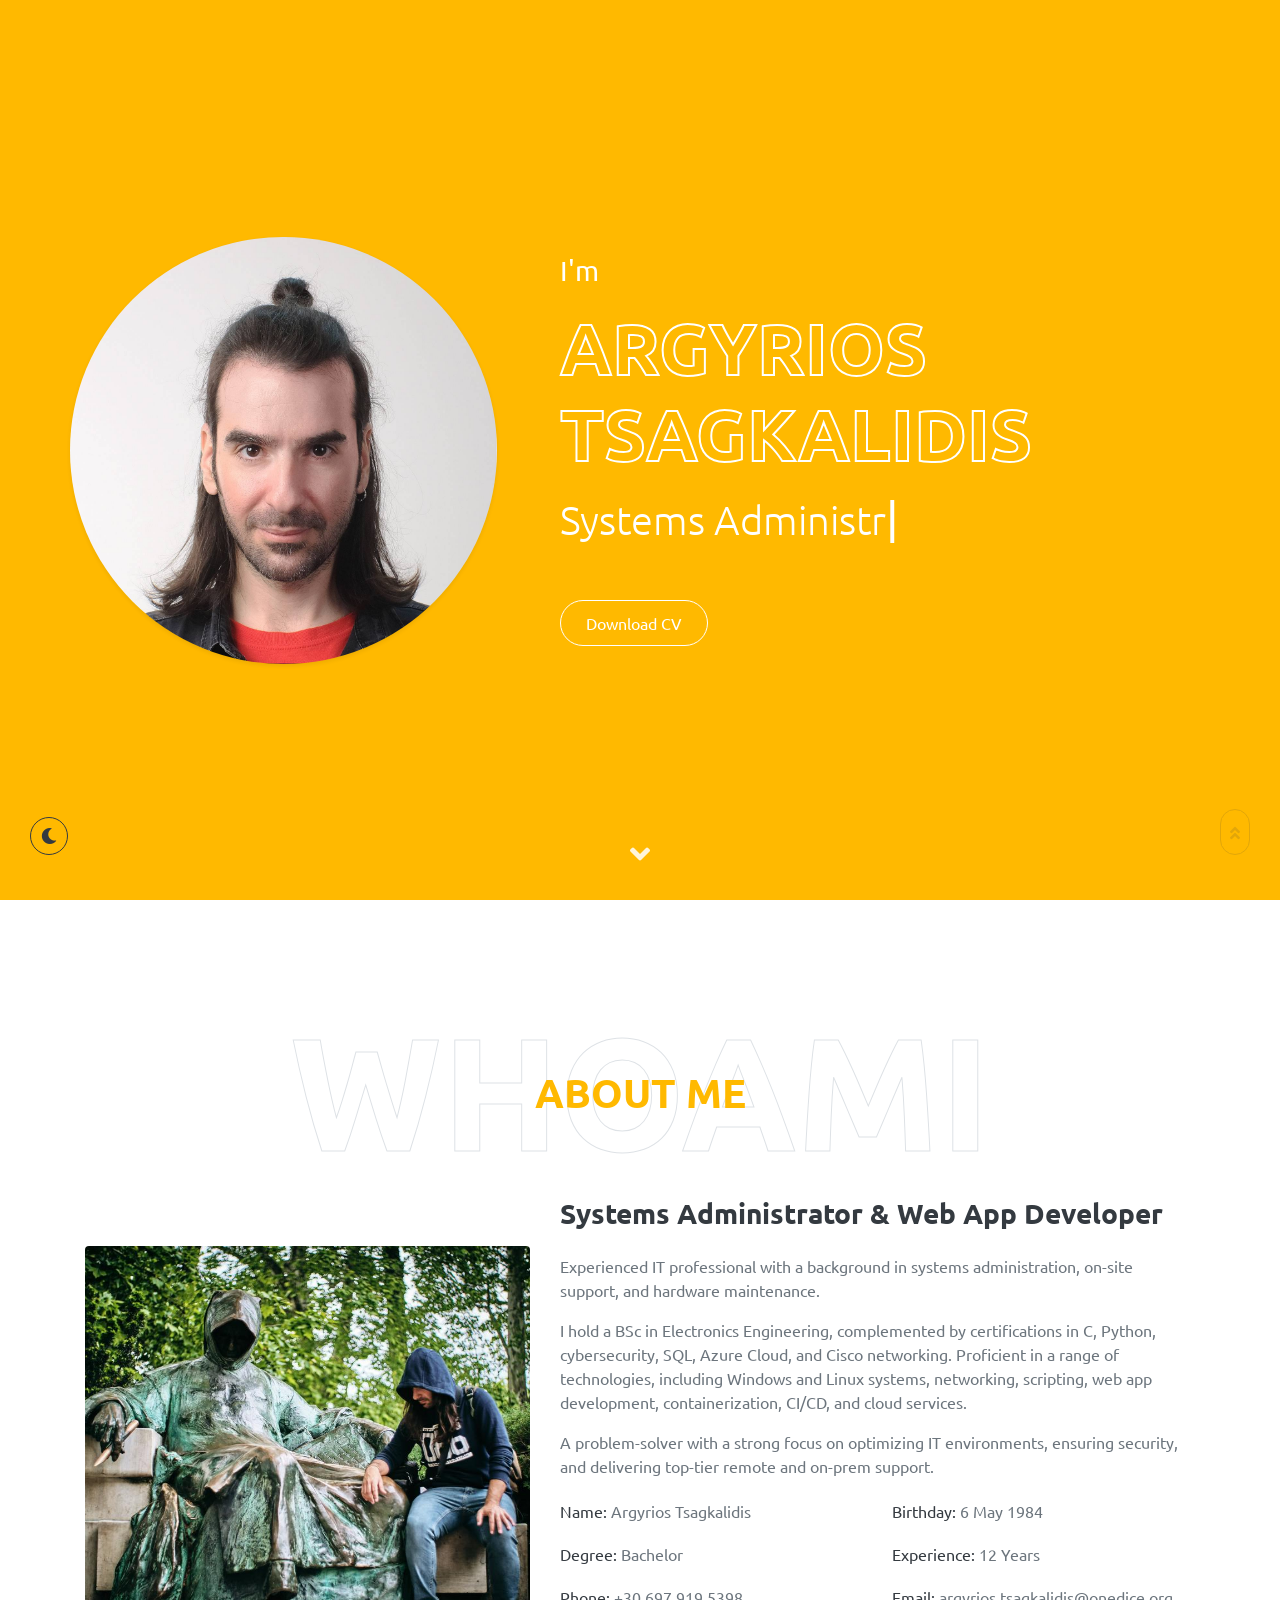
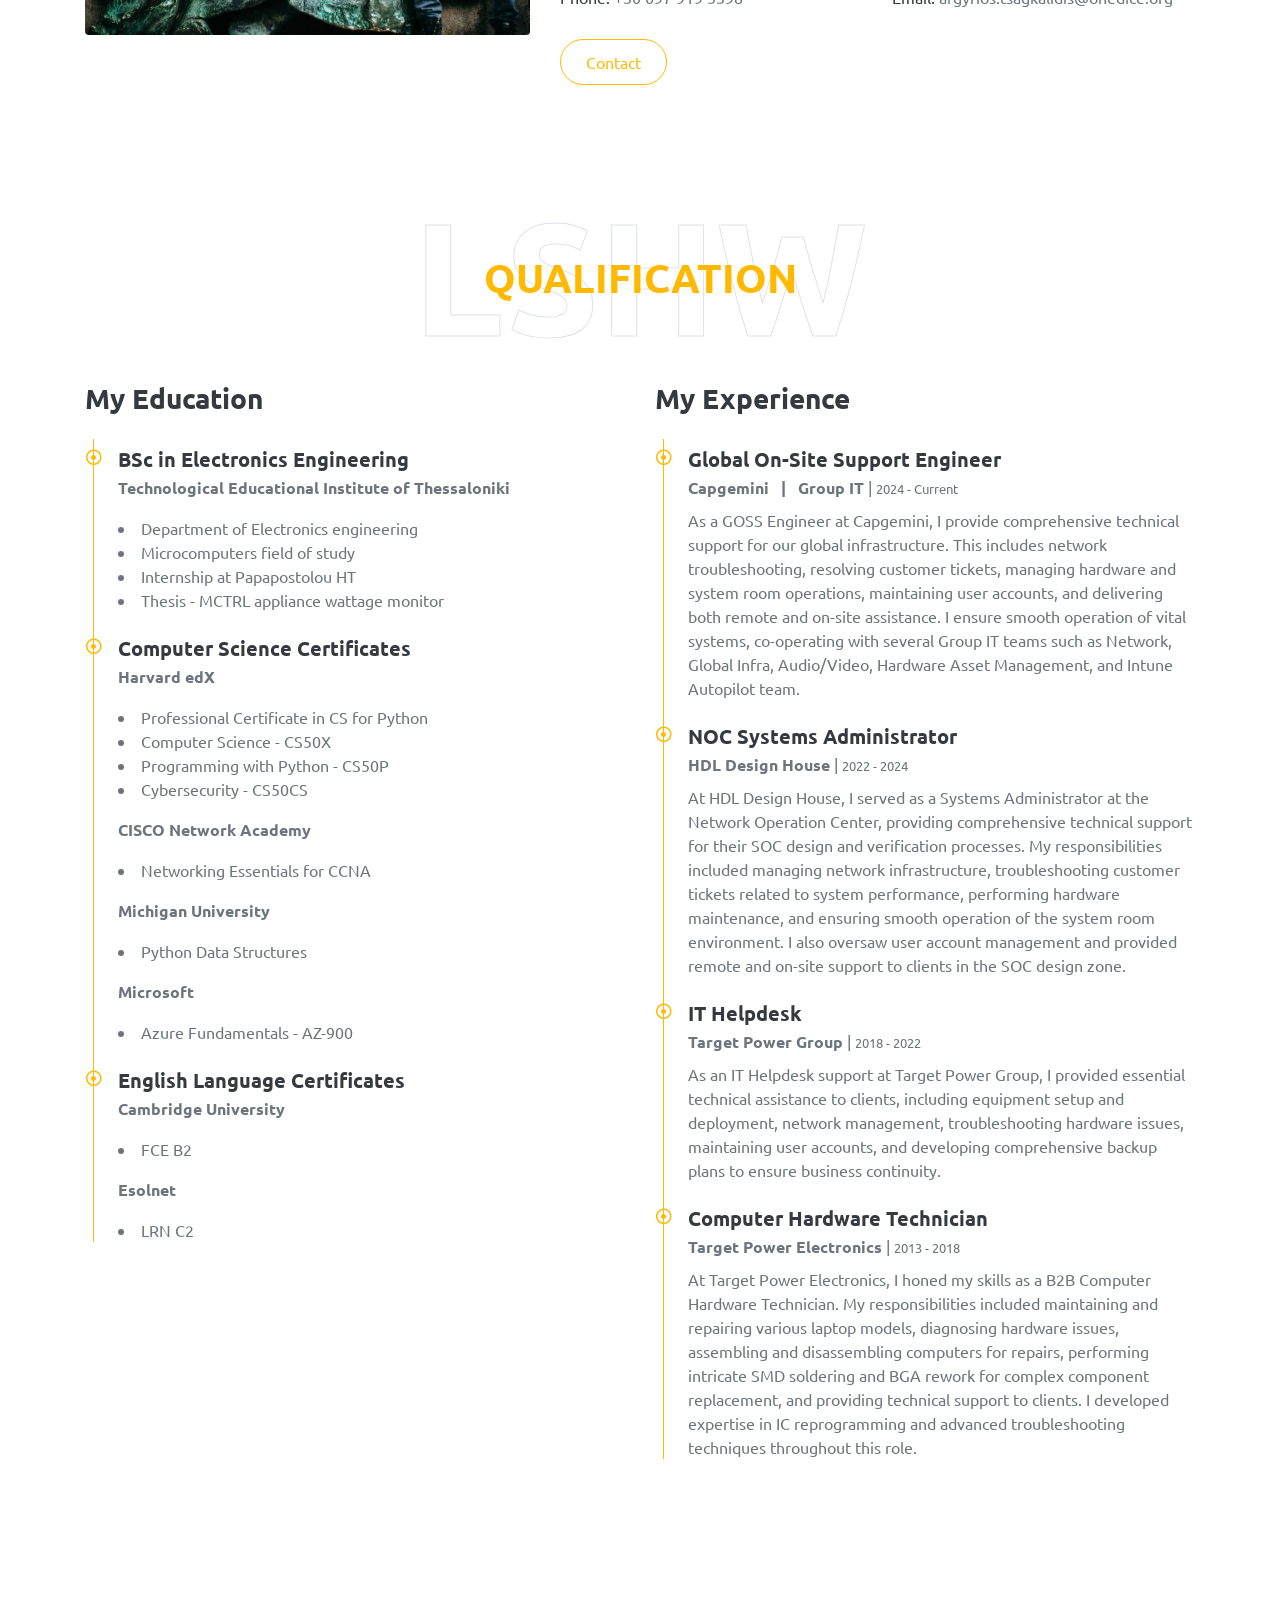
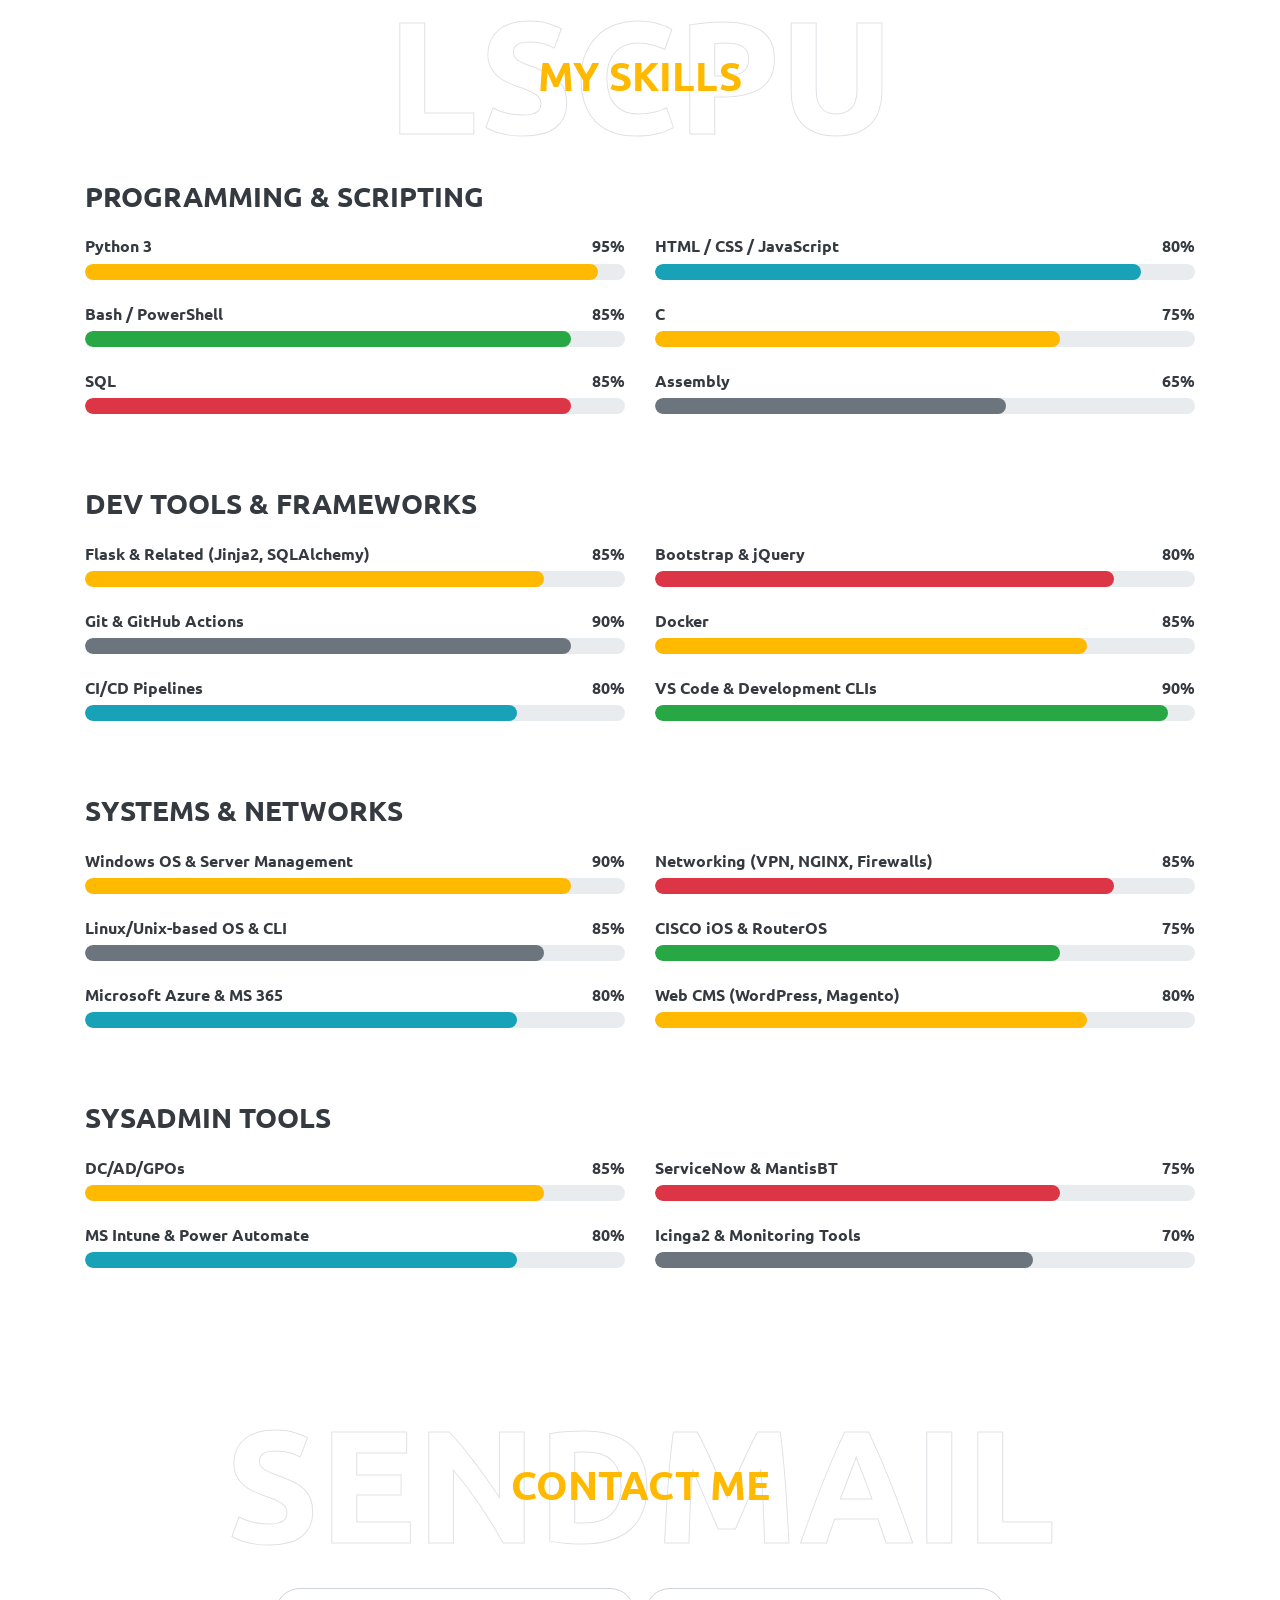
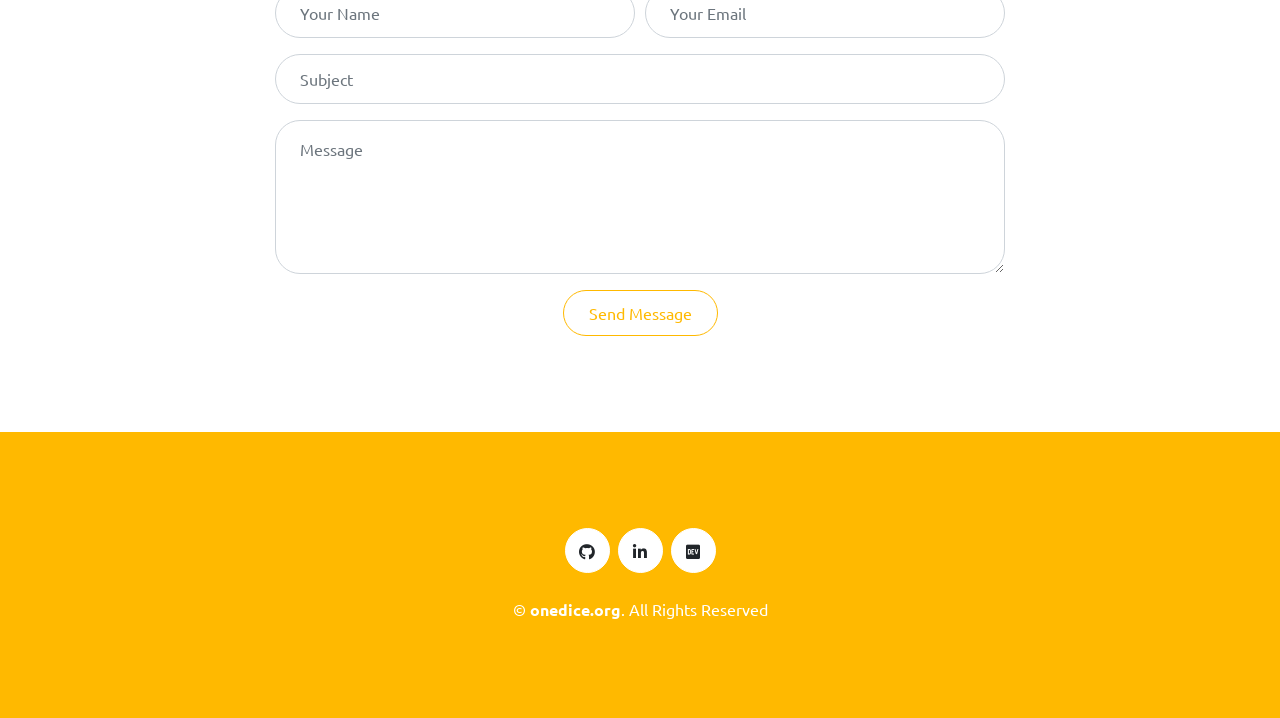
==== commit b3eb7745: "Update index.html Fixed another typo" ====
--- a/index.html
+++ b/index.html
@@ -171,7 +171,7 @@
                     <div class="border-left border-primary pt-2 pl-4 ml-2">
                         <div class="position-relative mb-4">
                             <i class="far fa-dot-circle text-primary position-absolute" style="top: 2px; left: -32px;"></i>
-                            <h5 class="font-weight-bold mb-1">Global One-Site Support Engineer</h5>
+                            <h5 class="font-weight-bold mb-1">Global On-Site Support Engineer</h5>
                             <p class="mb-2"><strong>Capgemini &nbsp; | &nbsp; Group IT</strong> | <small>2024 - Current</small></p>
                             <p>As a GOSS Engineer at Capgemini, I provide comprehensive 
                                 technical support for our global infrastructure. This includes network 
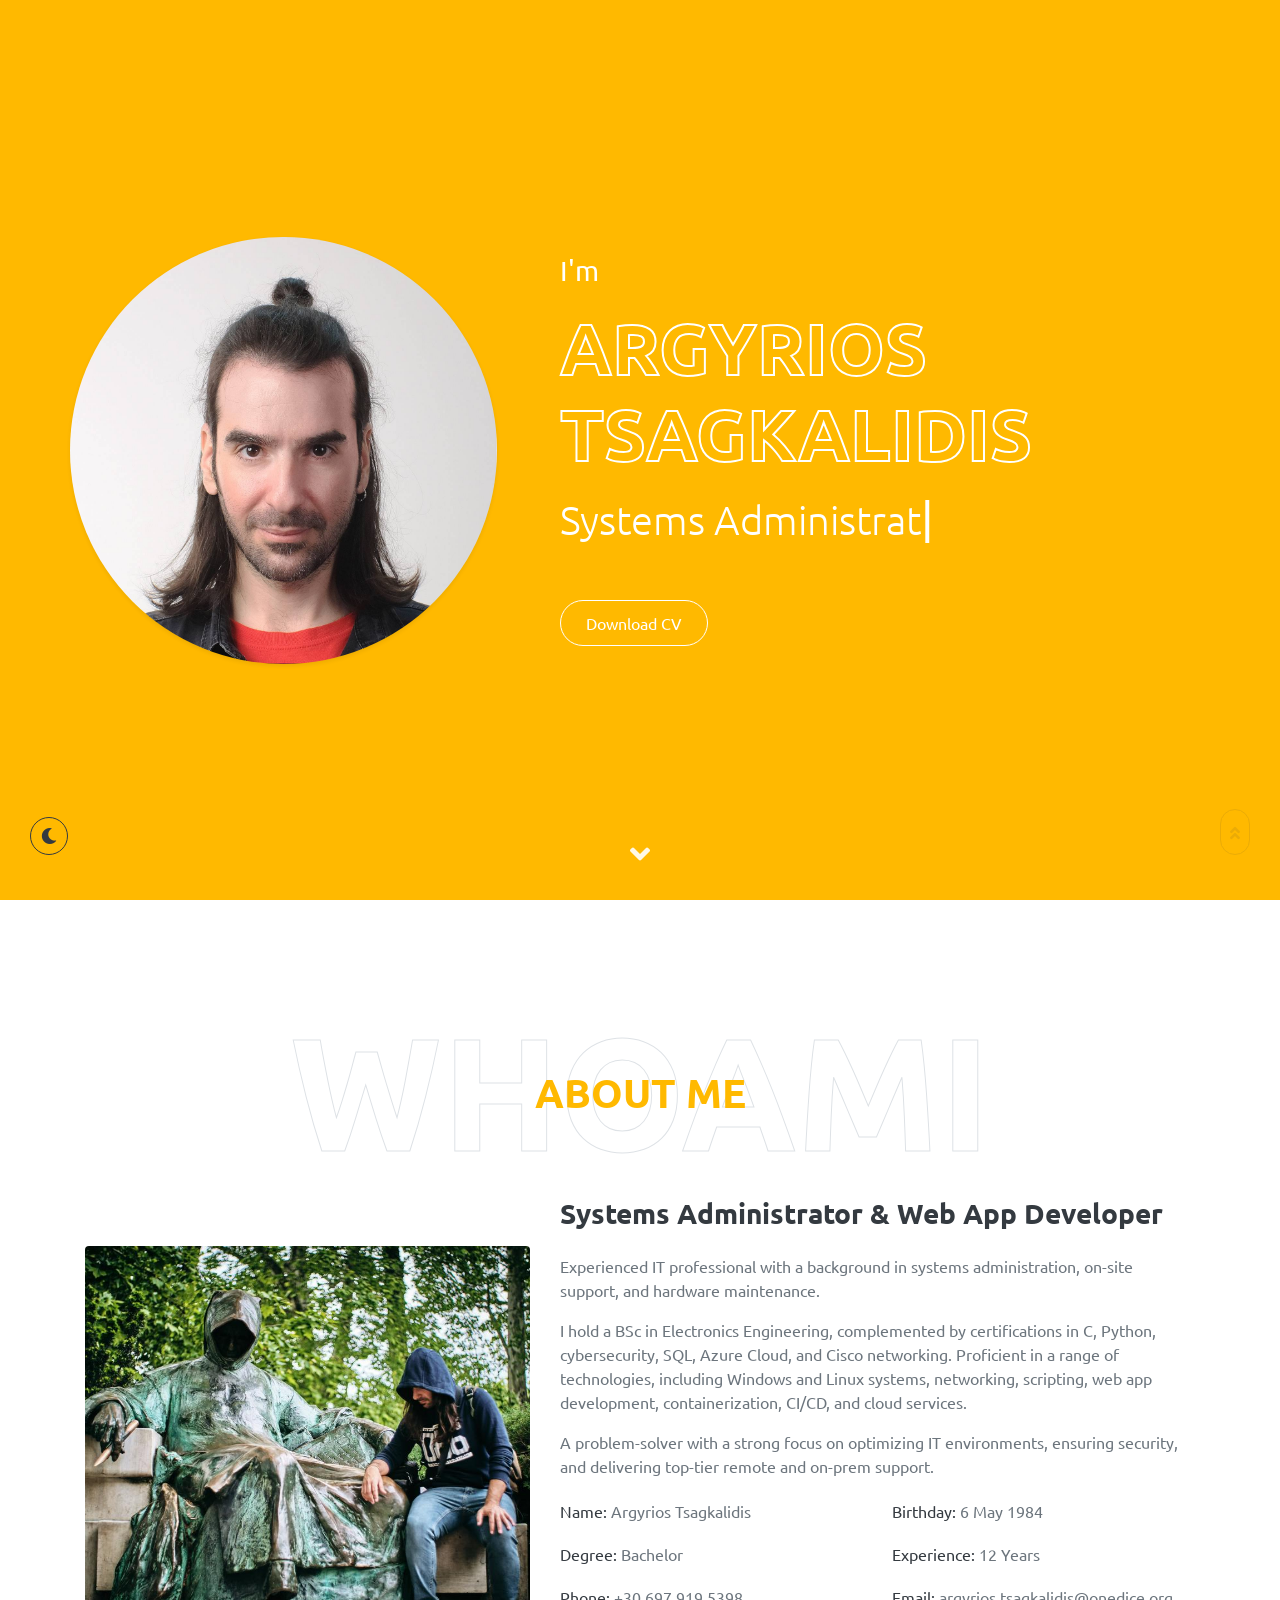
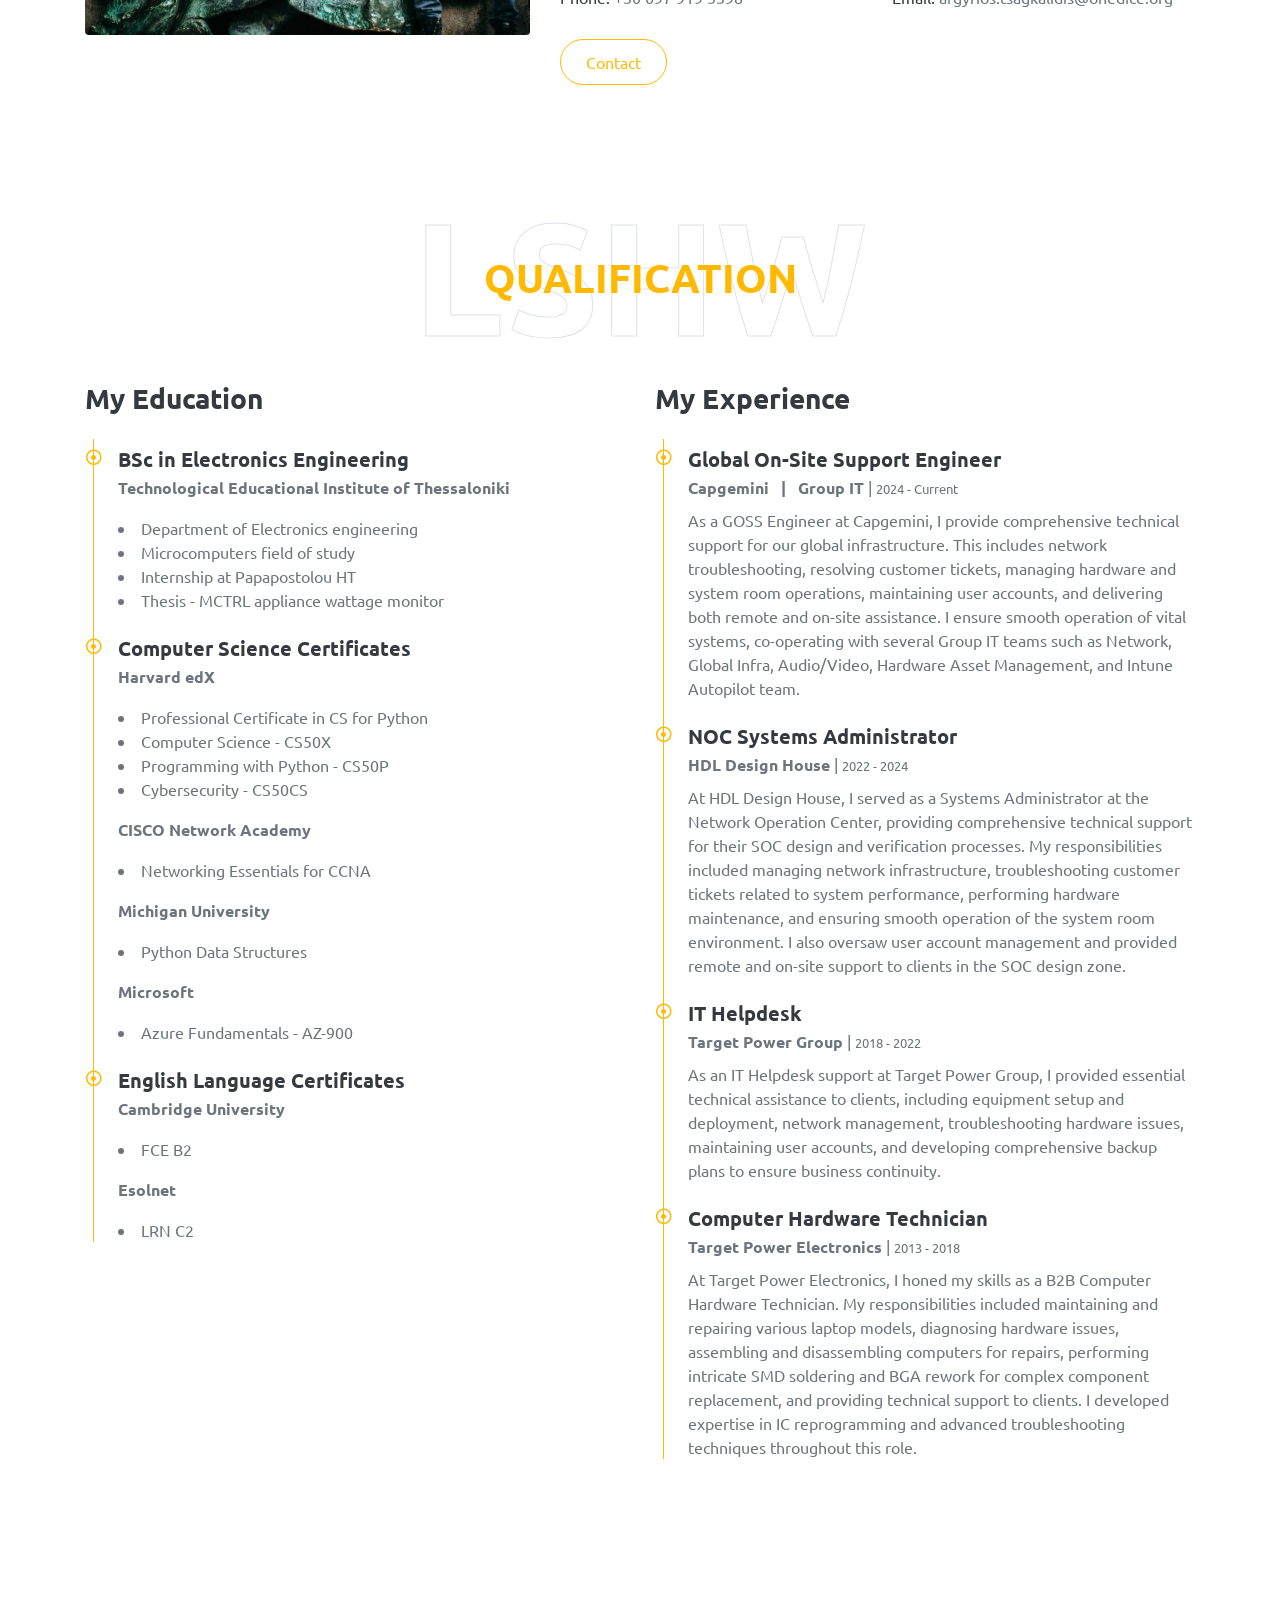
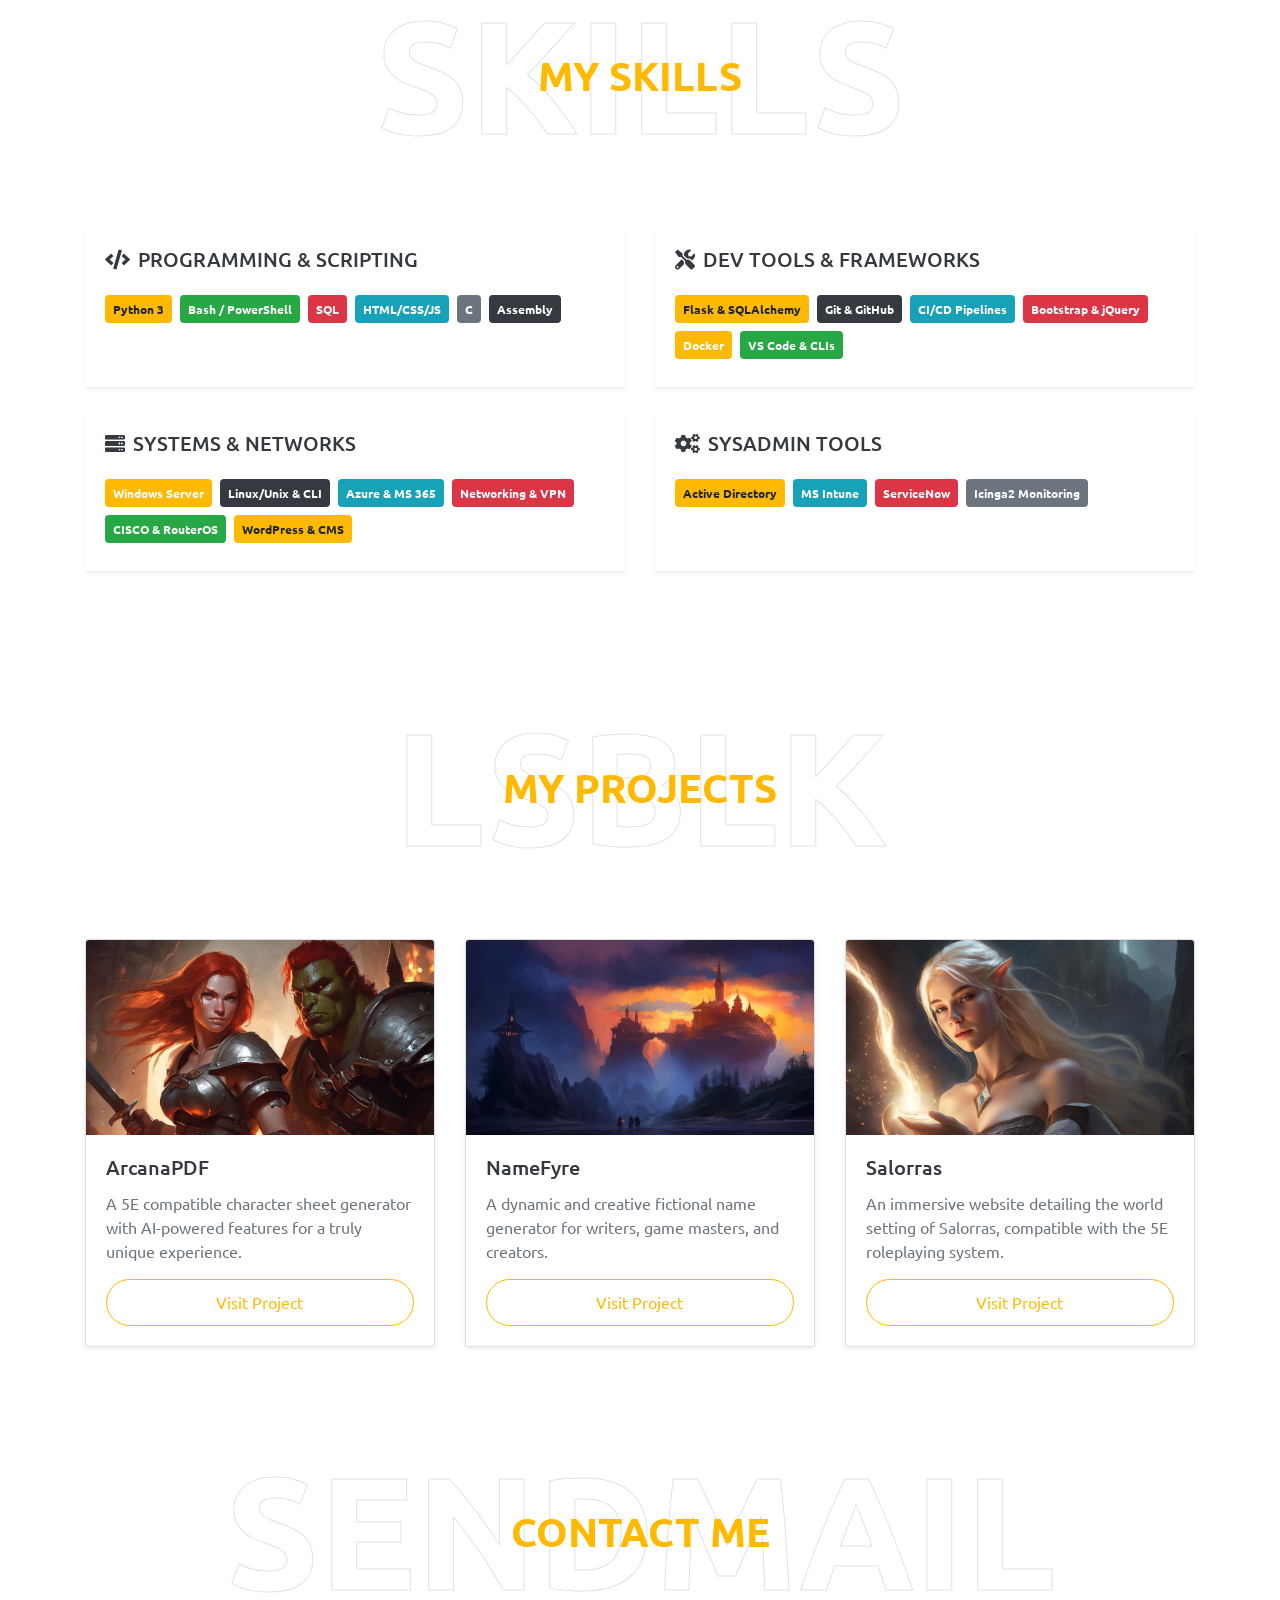
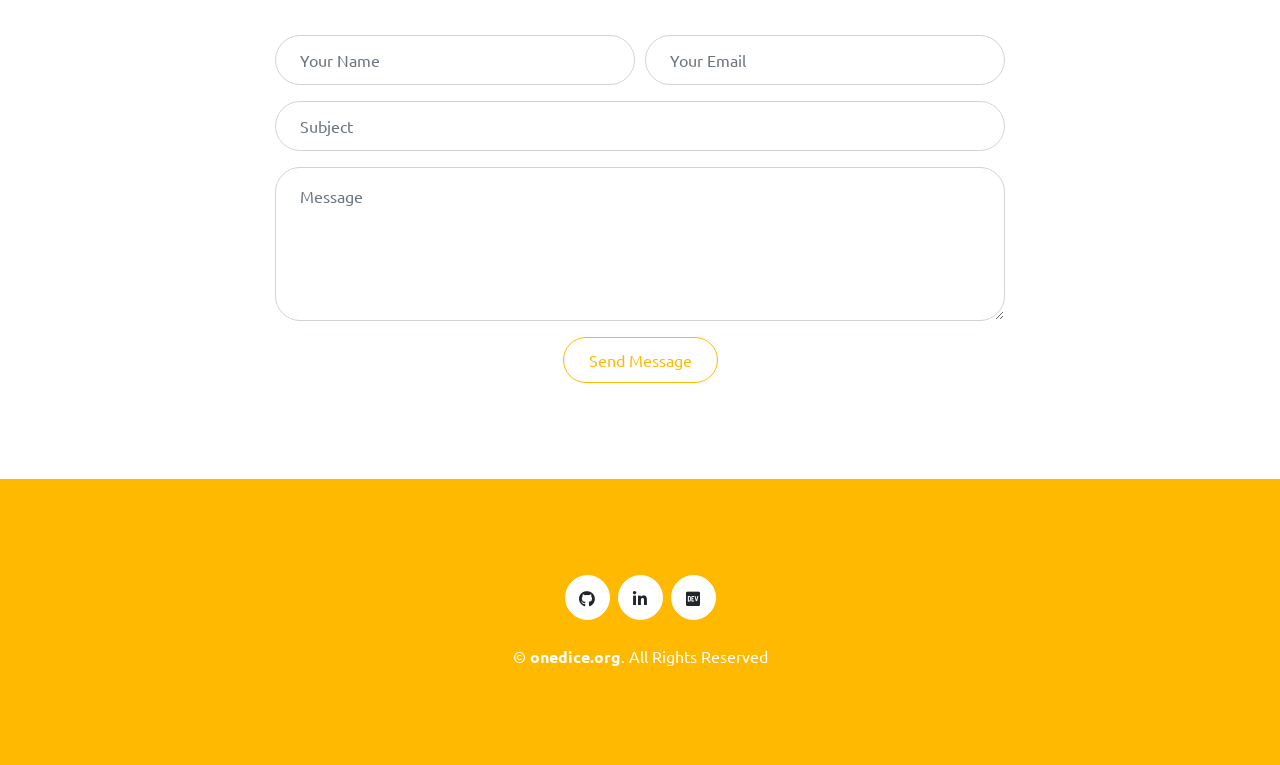
==== commit 2fe05b47: "Update: Added projects | Skill are now minimal" ====
--- a/index.html
+++ b/index.html
@@ -227,239 +227,77 @@
     <div class="container-fluid py-5" id="skill">
         <div class="container">
             <div class="position-relative d-flex align-items-center justify-content-center">
-                <h1 class="display-1 text-uppercase text-white-h1" style="-webkit-text-stroke: 1px #dee2e6;">Lscpu</h1>
+                <h1 class="display-1 text-uppercase text-white-h1" style="-webkit-text-stroke: 1px #dee2e6;">Skills</h1>
                 <h1 class="position-absolute text-uppercase text-primary">My Skills</h1>
             </div>
             
-            <!-- Programming & Scripting -->
-            <h3 class="text-uppercase mb-4">Programming & Scripting</h3>
-            <div class="row align-items-center">
-                <div class="col-md-6">
-                    <div class="skill mb-4">
-                        <div class="d-flex justify-content-between">
-                            <h6 class="font-weight-bold">Python 3</h6>
-                            <h6 class="font-weight-bold">95%</h6>
-                        </div>
-                        <div class="progress">
-                            <div class="progress-bar bg-warning" role="progressbar" aria-valuenow="95" aria-valuemin="0" aria-valuemax="100"></div>
-                        </div>
-                    </div>
-                    <div class="skill mb-4">
-                        <div class="d-flex justify-content-between">
-                            <h6 class="font-weight-bold">Bash / PowerShell</h6>
-                            <h6 class="font-weight-bold">85%</h6>
-                        </div>
-                        <div class="progress">
-                            <div class="progress-bar bg-success" role="progressbar" aria-valuenow="90" aria-valuemin="0" aria-valuemax="100"></div>
-                        </div>
-                    </div>
-                    <div class="skill mb-4">
-                        <div class="d-flex justify-content-between">
-                            <h6 class="font-weight-bold">SQL</h6>
-                            <h6 class="font-weight-bold">85%</h6>
-                        </div>
-                        <div class="progress">
-                            <div class="progress-bar bg-danger" role="progressbar" aria-valuenow="90" aria-valuemin="0" aria-valuemax="100"></div>
-                        </div>
-                    </div>
-                </div>
-                <div class="col-md-6">
-                    <div class="skill mb-4">
-                        <div class="d-flex justify-content-between">
-                            <h6 class="font-weight-bold">HTML / CSS / JavaScript</h6>
-                            <h6 class="font-weight-bold">80%</h6>
-                        </div>
-                        <div class="progress">
-                            <div class="progress-bar bg-info" role="progressbar" aria-valuenow="90" aria-valuemin="0" aria-valuemax="100"></div>
-                        </div>
-                    </div>
-                    <div class="skill mb-4">
-                        <div class="d-flex justify-content-between">
-                            <h6 class="font-weight-bold">C</h6>
-                            <h6 class="font-weight-bold">75%</h6>
-                        </div>
-                        <div class="progress">
-                            <div class="progress-bar bg-warning" role="progressbar" aria-valuenow="75" aria-valuemin="0" aria-valuemax="100"></div>
-                        </div>
-                    </div>
-                    <div class="skill mb-4">
-                        <div class="d-flex justify-content-between">
-                            <h6 class="font-weight-bold">Assembly</h6>
-                            <h6 class="font-weight-bold">65%</h6>
-                        </div>
-                        <div class="progress">
-                            <div class="progress-bar bg-secondary" role="progressbar" aria-valuenow="65" aria-valuemin="0" aria-valuemax="100"></div>
-                        </div>
-                    </div>
-                </div>
-            </div>
-            
-            <!-- Dev Tools & Frameworks -->
-            <h3 class="text-uppercase mt-5 mb-4">Dev Tools & Frameworks</h3>
-            <div class="row align-items-center">
-                <div class="col-md-6">
-                    <div class="skill mb-4">
-                        <div class="d-flex justify-content-between">
-                            <h6 class="font-weight-bold">Flask & Related (Jinja2, SQLAlchemy)</h6>
-                            <h6 class="font-weight-bold">85%</h6>
-                        </div>
-                        <div class="progress">
-                            <div class="progress-bar bg-warning" role="progressbar" aria-valuenow="85" aria-valuemin="0" aria-valuemax="100"></div>
-                        </div>
-                    </div>
-                    <div class="skill mb-4">
-                        <div class="d-flex justify-content-between">
-                            <h6 class="font-weight-bold">Git & GitHub Actions</h6>
-                            <h6 class="font-weight-bold">90%</h6>
-                        </div>
-                        <div class="progress">
-                            <div class="progress-bar bg-secondary" role="progressbar" aria-valuenow="90" aria-valuemin="0" aria-valuemax="100"></div>
-                        </div>
-                    </div>
-                    <div class="skill mb-4">
-                        <div class="d-flex justify-content-between">
-                            <h6 class="font-weight-bold">CI/CD Pipelines</h6>
-                            <h6 class="font-weight-bold">80%</h6>
-                        </div>
-                        <div class="progress">
-                            <div class="progress-bar bg-info" role="progressbar" aria-valuenow="80" aria-valuemin="0" aria-valuemax="100"></div>
-                        </div>
-                    </div>
-                </div>
-                <div class="col-md-6">
-                    <div class="skill mb-4">
-                        <div class="d-flex justify-content-between">
-                            <h6 class="font-weight-bold">Bootstrap & jQuery</h6>
-                            <h6 class="font-weight-bold">80%</h6>
-                        </div>
-                        <div class="progress">
-                            <div class="progress-bar bg-danger" role="progressbar" aria-valuenow="85" aria-valuemin="0" aria-valuemax="100"></div>
-                        </div>
-                    </div>
-                    <div class="skill mb-4">
-                        <div class="d-flex justify-content-between">
-                            <h6 class="font-weight-bold">Docker</h6>
-                            <h6 class="font-weight-bold">85%</h6>
-                        </div>
-                        <div class="progress">
-                            <div class="progress-bar bg-warning" role="progressbar" aria-valuenow="80" aria-valuemin="0" aria-valuemax="100"></div>
-                        </div>
-                    </div>
-                    <div class="skill mb-4">
-                        <div class="d-flex justify-content-between">
-                            <h6 class="font-weight-bold">VS Code & Development CLIs</h6>
-                            <h6 class="font-weight-bold">90%</h6>
-                        </div>
-                        <div class="progress">
-                            <div class="progress-bar bg-success" role="progressbar" aria-valuenow="95" aria-valuemin="0" aria-valuemax="100"></div>
-                        </div>
-                    </div>
-                </div>
-            </div>
-            
-            <!-- Systems & Networks -->
-            <h3 class="text-uppercase mt-5 mb-4">Systems & Networks</h3>
-            <div class="row align-items-center">
-                <div class="col-md-6">
-                    <div class="skill mb-4">
-                        <div class="d-flex justify-content-between">
-                            <h6 class="font-weight-bold">Windows OS & Server Management</h6>
-                            <h6 class="font-weight-bold">90%</h6>
-                        </div>
-                        <div class="progress">
-                            <div class="progress-bar bg-warning" role="progressbar" aria-valuenow="90" aria-valuemin="0" aria-valuemax="100"></div>
-                        </div>
-                    </div>
-                    <div class="skill mb-4">
-                        <div class="d-flex justify-content-between">
-                            <h6 class="font-weight-bold">Linux/Unix-based OS & CLI</h6>
-                            <h6 class="font-weight-bold">85%</h6>
-                        </div>
-                        <div class="progress">
-                            <div class="progress-bar bg-secondary" role="progressbar" aria-valuenow="85" aria-valuemin="0" aria-valuemax="100"></div>
-                        </div>
-                    </div>
-                    <div class="skill mb-4">
-                        <div class="d-flex justify-content-between">
-                            <h6 class="font-weight-bold">Microsoft Azure & MS 365</h6>
-                            <h6 class="font-weight-bold">80%</h6>
-                        </div>
-                        <div class="progress">
-                            <div class="progress-bar bg-info" role="progressbar" aria-valuenow="80" aria-valuemin="0" aria-valuemax="100"></div>
-                        </div>
-                    </div>
-                </div>
-                <div class="col-md-6">
-                    <div class="skill mb-4">
-                        <div class="d-flex justify-content-between">
-                            <h6 class="font-weight-bold">Networking (VPN, NGINX, Firewalls)</h6>
-                            <h6 class="font-weight-bold">85%</h6>
-                        </div>
-                        <div class="progress">
-                            <div class="progress-bar bg-danger" role="progressbar" aria-valuenow="85" aria-valuemin="0" aria-valuemax="100"></div>
-                        </div>
-                    </div>
-                    <div class="skill mb-4">
-                        <div class="d-flex justify-content-between">
-                            <h6 class="font-weight-bold">CISCO iOS & RouterOS</h6>
-                            <h6 class="font-weight-bold">75%</h6>
-                        </div>
-                        <div class="progress">
-                            <div class="progress-bar bg-success" role="progressbar" aria-valuenow="75" aria-valuemin="0" aria-valuemax="100"></div>
-                        </div>
-                    </div>
-                    <div class="skill mb-4">
-                        <div class="d-flex justify-content-between">
-                            <h6 class="font-weight-bold">Web CMS (WordPress, Magento)</h6>
-                            <h6 class="font-weight-bold">80%</h6>
-                        </div>
-                        <div class="progress">
-                            <div class="progress-bar bg-warning" role="progressbar" aria-valuenow="80" aria-valuemin="0" aria-valuemax="100"></div>
-                        </div>
-                    </div>
-                </div>
-            </div>
-            
-            <!-- SysAdmin Tools -->
-            <h3 class="text-uppercase mt-5 mb-4">SysAdmin Tools</h3>
-            <div class="row align-items-center">
-                <div class="col-md-6">
-                    <div class="skill mb-4">
-                        <div class="d-flex justify-content-between">
-                            <h6 class="font-weight-bold">DC/AD/GPOs</h6>
-                            <h6 class="font-weight-bold">85%</h6>
-                        </div>
-                        <div class="progress">
-                            <div class="progress-bar bg-warning" role="progressbar" aria-valuenow="85" aria-valuemin="0" aria-valuemax="100"></div>
-                        </div>
-                    </div>
-                    <div class="skill mb-4">
-                        <div class="d-flex justify-content-between">
-                            <h6 class="font-weight-bold">MS Intune & Power Automate</h6>
-                            <h6 class="font-weight-bold">80%</h6>
-                        </div>
-                        <div class="progress">
-                            <div class="progress-bar bg-info" role="progressbar" aria-valuenow="80" aria-valuemin="0" aria-valuemax="100"></div>
-                        </div>
-                    </div>
-                </div>
-                <div class="col-md-6">
-                    <div class="skill mb-4">
-                        <div class="d-flex justify-content-between">
-                            <h6 class="font-weight-bold">ServiceNow & MantisBT</h6>
-                            <h6 class="font-weight-bold">75%</h6>
-                        </div>
-                        <div class="progress">
-                            <div class="progress-bar bg-danger" role="progressbar" aria-valuenow="75" aria-valuemin="0" aria-valuemax="100"></div>
-                        </div>
-                    </div>
-                    <div class="skill mb-4">
-                        <div class="d-flex justify-content-between">
-                            <h6 class="font-weight-bold">Icinga2 & Monitoring Tools</h6>
-                            <h6 class="font-weight-bold">70%</h6>
-                        </div>
-                        <div class="progress">
-                            <div class="progress-bar bg-secondary" role="progressbar" aria-valuenow="70" aria-valuemin="0" aria-valuemax="100"></div>
+            <div class="row mt-5">
+                <div class="col-lg-6 col-md-12 mb-4">
+                    <div class="card border-0 shadow-sm h-100">
+                        <div class="card-body">
+                            <h5 class="card-title text-uppercase mb-4">
+                                <i class="fa fa-code mr-2"></i>Programming & Scripting
+                            </h5>
+                            <div class="d-flex flex-wrap">
+                                <span class="badge badge-warning mb-2 mr-2 p-2">Python 3</span>
+                                <span class="badge badge-success mb-2 mr-2 p-2">Bash / PowerShell</span>
+                                <span class="badge badge-danger mb-2 mr-2 p-2">SQL</span>
+                                <span class="badge badge-info mb-2 mr-2 p-2">HTML/CSS/JS</span>
+                                <span class="badge badge-secondary mb-2 mr-2 p-2">C</span>
+                                <span class="badge badge-dark mb-2 mr-2 p-2">Assembly</span>
+                            </div>
+                        </div>
+                    </div>
+                </div>
+                
+                <div class="col-lg-6 col-md-12 mb-4">
+                    <div class="card border-0 shadow-sm h-100">
+                        <div class="card-body">
+                            <h5 class="card-title text-uppercase mb-4">
+                                <i class="fa fa-tools mr-2"></i>Dev Tools & Frameworks
+                            </h5>
+                            <div class="d-flex flex-wrap">
+                                <span class="badge badge-warning mb-2 mr-2 p-2">Flask & SQLAlchemy</span>
+                                <span class="badge badge-dark mb-2 mr-2 p-2">Git & GitHub</span>
+                                <span class="badge badge-info mb-2 mr-2 p-2">CI/CD Pipelines</span>
+                                <span class="badge badge-danger mb-2 mr-2 p-2">Bootstrap & jQuery</span>
+                                <span class="badge badge-primary mb-2 mr-2 p-2">Docker</span>
+                                <span class="badge badge-success mb-2 mr-2 p-2">VS Code & CLIs</span>
+                            </div>
+                        </div>
+                    </div>
+                </div>
+                
+                <div class="col-lg-6 col-md-12 mb-4">
+                    <div class="card border-0 shadow-sm h-100">
+                        <div class="card-body">
+                            <h5 class="card-title text-uppercase mb-4">
+                                <i class="fa fa-server mr-2"></i>Systems & Networks
+                            </h5>
+                            <div class="d-flex flex-wrap">
+                                <span class="badge badge-primary mb-2 mr-2 p-2">Windows Server</span>
+                                <span class="badge badge-dark mb-2 mr-2 p-2">Linux/Unix & CLI</span>
+                                <span class="badge badge-info mb-2 mr-2 p-2">Azure & MS 365</span>
+                                <span class="badge badge-danger mb-2 mr-2 p-2">Networking & VPN</span>
+                                <span class="badge badge-success mb-2 mr-2 p-2">CISCO & RouterOS</span>
+                                <span class="badge badge-warning mb-2 mr-2 p-2">WordPress & CMS</span>
+                            </div>
+                        </div>
+                    </div>
+                </div>
+                
+                <div class="col-lg-6 col-md-12 mb-4">
+                    <div class="card border-0 shadow-sm h-100">
+                        <div class="card-body">
+                            <h5 class="card-title text-uppercase mb-4">
+                                <i class="fa fa-cogs mr-2"></i>SysAdmin Tools
+                            </h5>
+                            <div class="d-flex flex-wrap">
+                                <span class="badge badge-warning mb-2 mr-2 p-2">Active Directory</span>
+                                <span class="badge badge-info mb-2 mr-2 p-2">MS Intune</span>
+                                <span class="badge badge-danger mb-2 mr-2 p-2">ServiceNow</span>
+                                <span class="badge badge-secondary mb-2 mr-2 p-2">Icinga2 Monitoring</span>
+                            </div>
                         </div>
                     </div>
                 </div>
@@ -470,86 +308,57 @@
 
 
     <!-- Projects Start -->
-    <!-- <div class="container-fluid pt-5 pb-3" id="projects">
+    <div class="container-fluid pt-5 pb-3" id="projects">
         <div class="container">
             <div class="position-relative d-flex align-items-center justify-content-center">
                 <h1 class="display-1 text-uppercase text-white-h1" style="-webkit-text-stroke: 1px #dee2e6;">Lsblk</h1>
                 <h1 class="position-absolute text-uppercase text-primary">My Projects</h1>
             </div>
-            <div class="row">
-                <div class="col-12 text-center mb-2">
-                    <ul class="list-inline mb-4" id="projects-flters">
-                        <li class="btn btn-sm btn-outline-primary m-1 active"  data-filter="*">All</li>
-                        <li class="btn btn-sm btn-outline-primary m-1" data-filter=".first">Design</li>
-                        <li class="btn btn-sm btn-outline-primary m-1" data-filter=".second">Development</li>
-                        <li class="btn btn-sm btn-outline-primary m-1" data-filter=".third">Marketing</li>
-                    </ul>
-                </div>
-            </div>
-            <div class="row projects-container">
-                <div class="col-lg-4 col-md-6 mb-4 projects-item first">
-                    <div class="position-relative overflow-hidden mb-2">
-                        <img class="img-fluid rounded w-100" src="img/projects-1.jpg" alt="">
-                        <div class="projects-btn bg-primary d-flex align-items-center justify-content-center" style="opacity: 0.5";>
-                            <a href="img/projects-1.jpg" data-lightbox="projects">
-                                <i class="fa fa-plus text-white-h1" style="font-size: 60px;"></i>
+            
+            <div class="row mt-5">
+
+                <div class="col-lg-4 col-md-6 mb-4">
+                    <div class="card h-100 shadow-sm">
+                        <img class="card-img-top" src="img/project-arcanapdf.jpg" alt="ArcanaPDF Project Screenshot">
+                        <div class="card-body d-flex flex-column">
+                            <h5 class="card-title">ArcanaPDF</h5>
+                            <p class="card-text text-secondary">A 5E compatible character sheet generator with AI-powered features for a truly unique experience.</p>
+                            <a href="https://arcanapdf.onedice.org" target="_blank" rel="noopener noreferrer" class="btn btn-outline-primary mt-auto">
+                                Visit Project <i class="bi bi-box-arrow-up-right"></i>
                             </a>
                         </div>
                     </div>
                 </div>
-                <div class="col-lg-4 col-md-6 mb-4 projects-item second">
-                    <div class="position-relative overflow-hidden mb-2">
-                        <img class="img-fluid rounded w-100" src="img/projects-2.jpg" alt="">
-                        <div class="projects-btn bg-primary d-flex align-items-center justify-content-center" style="opacity: 0.5";>
-                            <a href="img/projects-2.jpg" data-lightbox="projects">
-                                <i class="fa fa-plus text-white-h1" style="font-size: 60px;"></i>
+
+                <div class="col-lg-4 col-md-6 mb-4">
+                    <div class="card h-100 shadow-sm">
+                        <img class="card-img-top" src="img/project-namefyre.jpg" alt="NameFyre Project Screenshot">
+                        <div class="card-body d-flex flex-column">
+                            <h5 class="card-title">NameFyre</h5>
+                            <p class="card-text text-secondary">A dynamic and creative fictional name generator for writers, game masters, and creators.</p>
+                            <a href="https://namefyre.onedice.org" target="_blank" rel="noopener noreferrer" class="btn btn-outline-primary mt-auto">
+                                Visit Project <i class="bi bi-box-arrow-up-right"></i>
                             </a>
                         </div>
                     </div>
                 </div>
-                <div class="col-lg-4 col-md-6 mb-4 projects-item third">
-                    <div class="position-relative overflow-hidden mb-2">
-                        <img class="img-fluid rounded w-100" src="img/projects-3.jpg" alt="">
-                        <div class="projects-btn bg-primary d-flex align-items-center justify-content-center" style="opacity: 0.5";>
-                            <a href="img/projects-3.jpg" data-lightbox="projects">
-                                <i class="fa fa-plus text-white-h1" style="font-size: 60px;"></i>
+
+                <div class="col-lg-4 col-md-6 mb-4">
+                    <div class="card h-100 shadow-sm">
+                        <img class="card-img-top" src="img/project-salorras.jpg" alt="Salorras Project Screenshot">
+                        <div class="card-body d-flex flex-column">
+                            <h5 class="card-title">Salorras</h5>
+                            <p class="card-text text-secondary">An immersive website detailing the world setting of Salorras, compatible with the 5E roleplaying system.</p>
+                            <a href="https://salorras.onedice.org" target="_blank" rel="noopener noreferrer" class="btn btn-outline-primary mt-auto">
+                                Visit Project <i class="bi bi-box-arrow-up-right"></i>
                             </a>
                         </div>
                     </div>
                 </div>
-                <div class="col-lg-4 col-md-6 mb-4 projects-item first">
-                    <div class="position-relative overflow-hidden mb-2">
-                        <img class="img-fluid rounded w-100" src="img/projects-4.jpg" alt="">
-                        <div class="projects-btn bg-primary d-flex align-items-center justify-content-center" style="opacity: 0.5";>
-                            <a href="img/projects-4.jpg" data-lightbox="projects">
-                                <i class="fa fa-plus text-white-h1" style="font-size: 60px;"></i>
-                            </a>
-                        </div>
-                    </div>
-                </div>
-                <div class="col-lg-4 col-md-6 mb-4 projects-item second">
-                    <div class="position-relative overflow-hidden mb-2">
-                        <img class="img-fluid rounded w-100" src="img/projects-5.jpg" alt="">
-                        <div class="projects-btn bg-primary d-flex align-items-center justify-content-center" style="opacity: 0.5";>
-                            <a href="img/projects-5.jpg" data-lightbox="projects">
-                                <i class="fa fa-plus text-white-h1" style="font-size: 60px;"></i>
-                            </a>
-                        </div>
-                    </div>
-                </div>
-                <div class="col-lg-4 col-md-6 mb-4 projects-item third">
-                    <div class="position-relative overflow-hidden mb-2">
-                        <img class="img-fluid rounded w-100" src="img/projects-6.jpg" alt="">
-                        <div class="projects-btn bg-primary d-flex align-items-center justify-content-center" style="opacity: 0.5";>
-                            <a href="img/projects-6.jpg" data-lightbox="projects">
-                                <i class="fa fa-plus text-white-h1" style="font-size: 60px;"></i>
-                            </a>
-                        </div>
-                    </div>
-                </div>
-            </div>
-        </div>
-    </div> -->
+
+            </div>
+        </div>
+    </div>
     <!-- Projects End -->
 
 
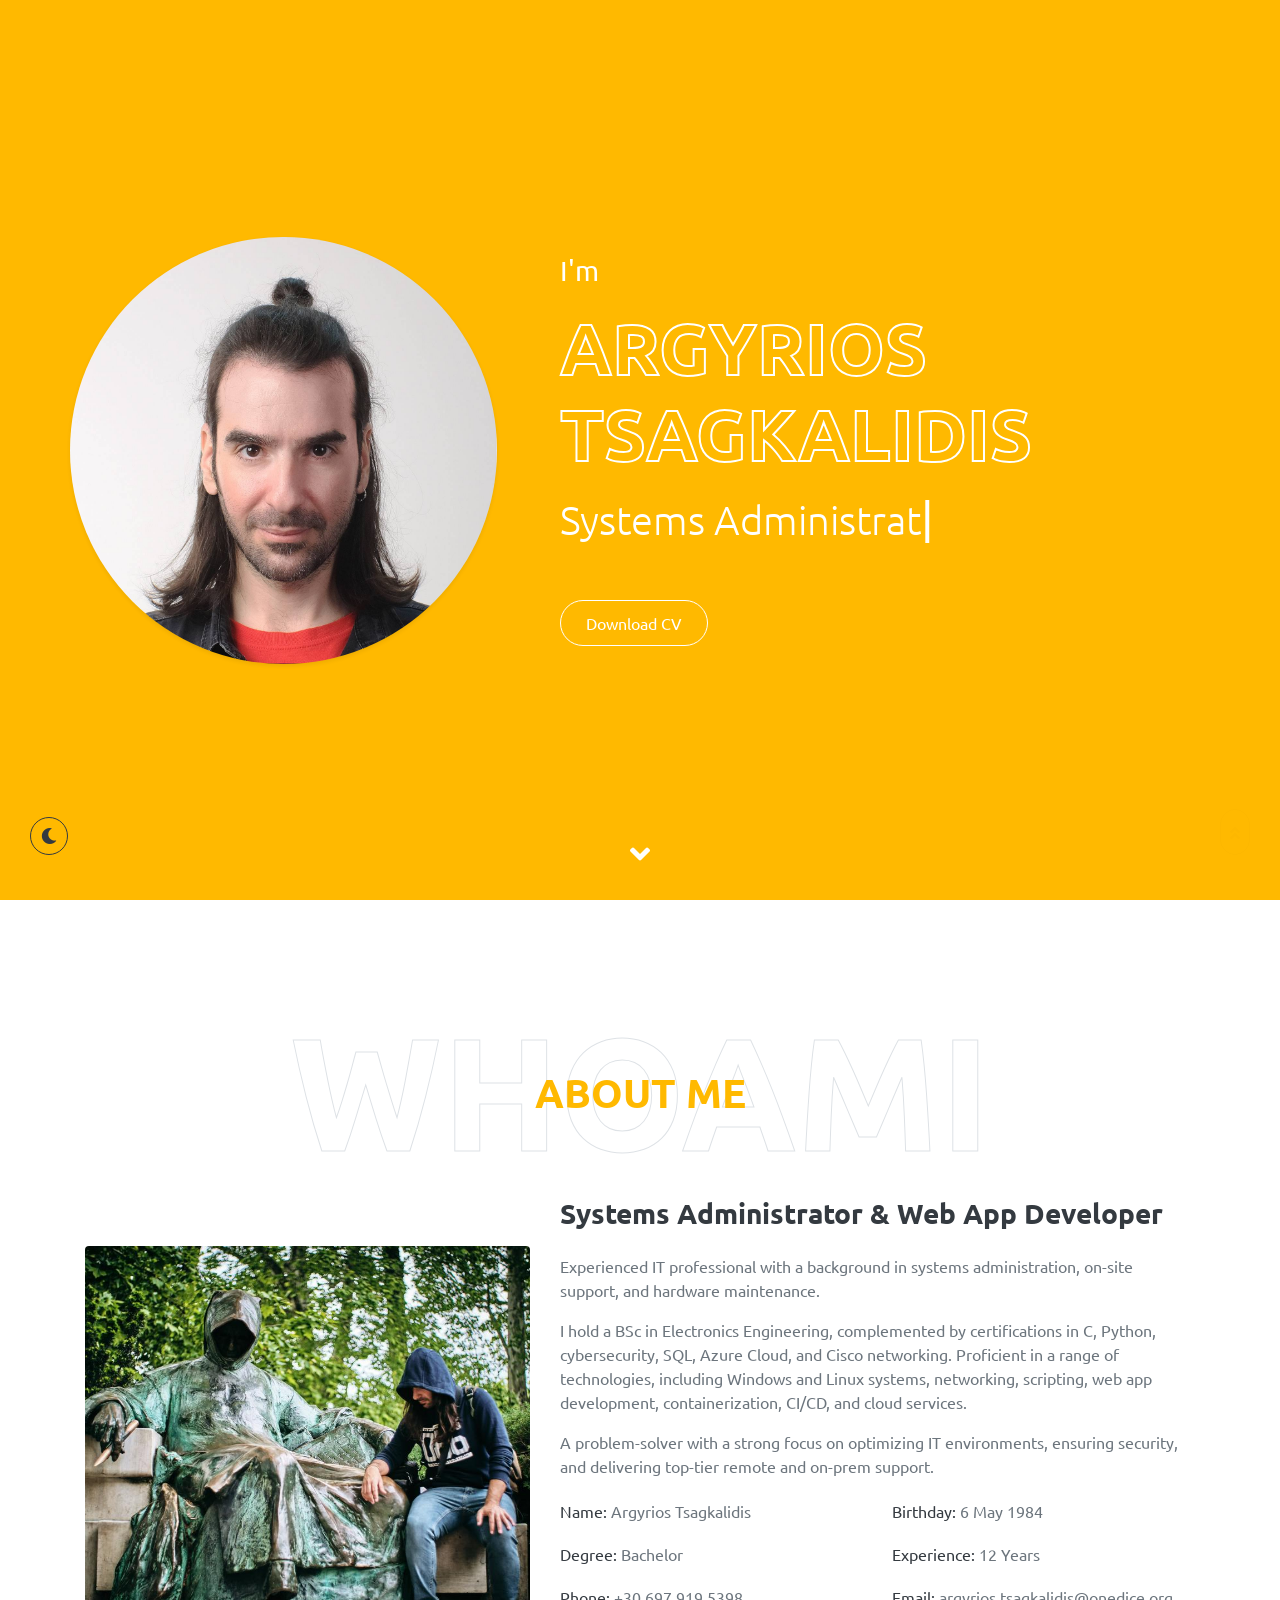
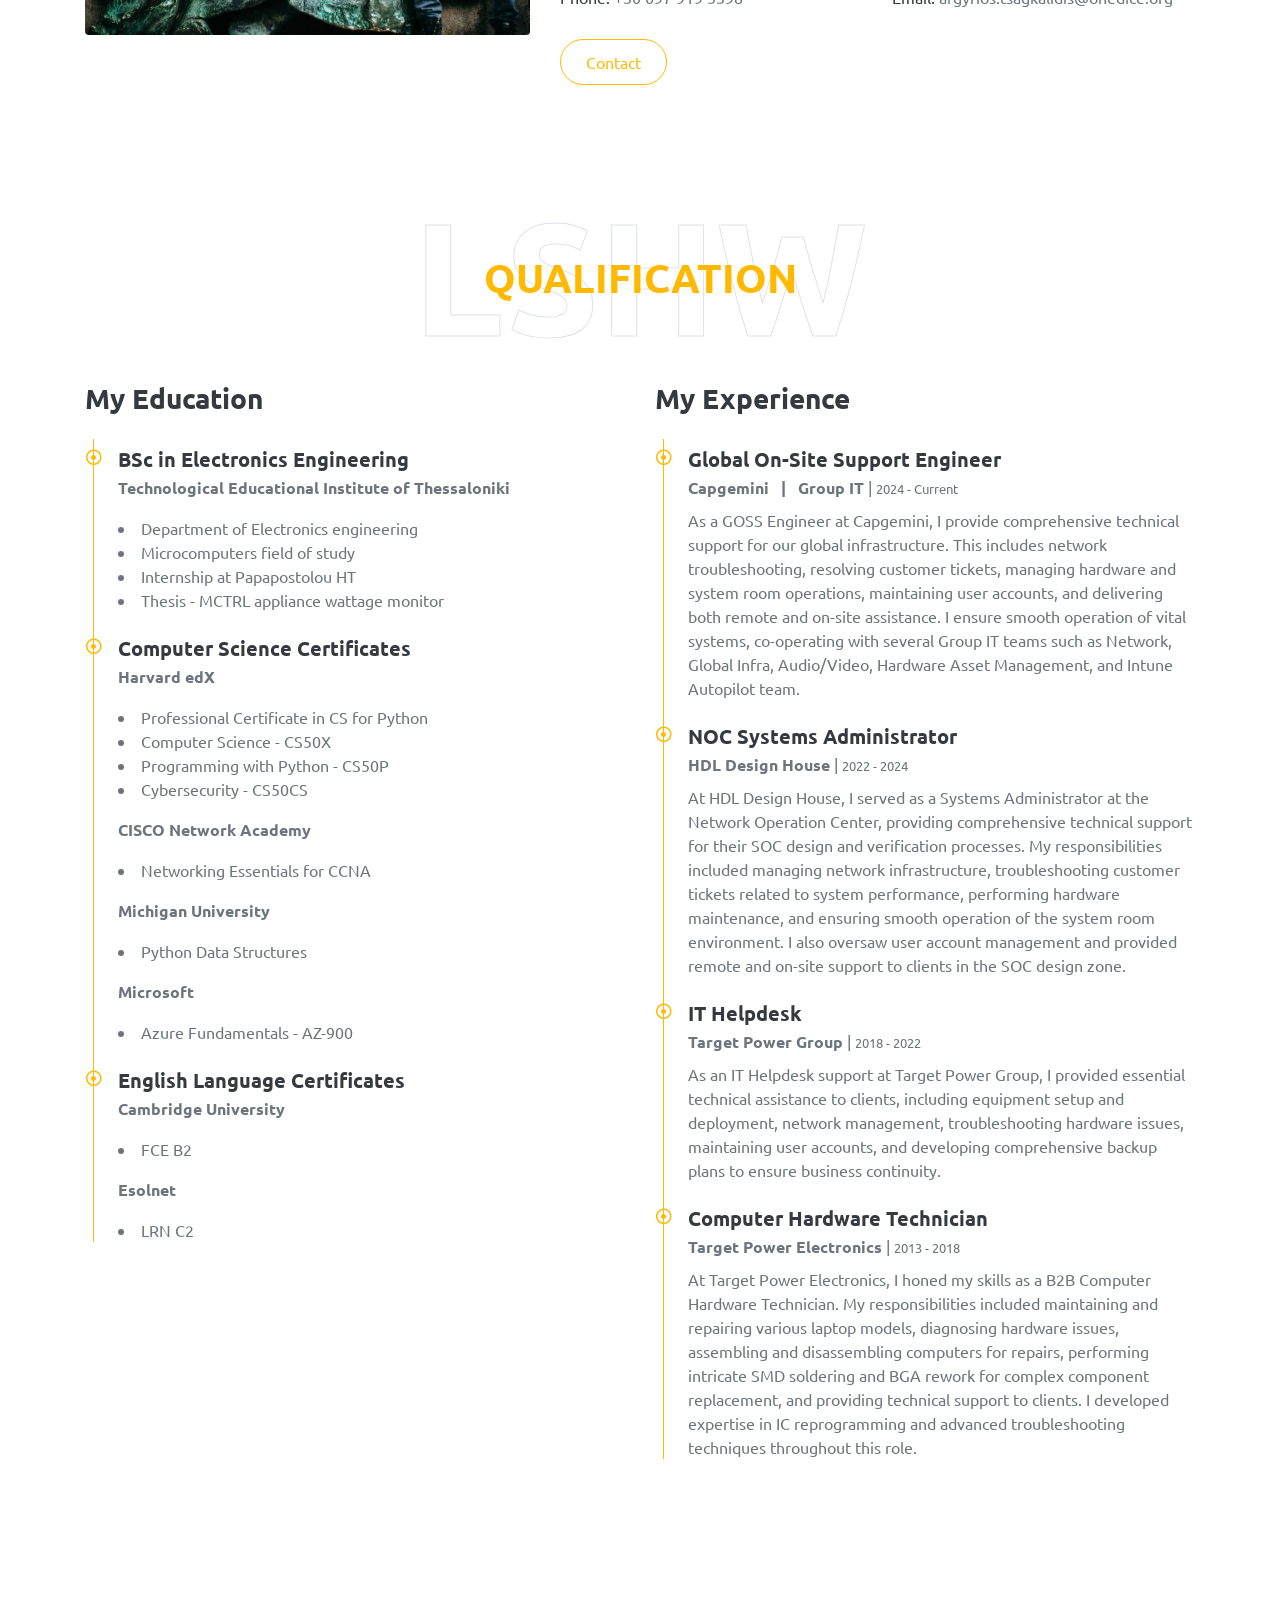
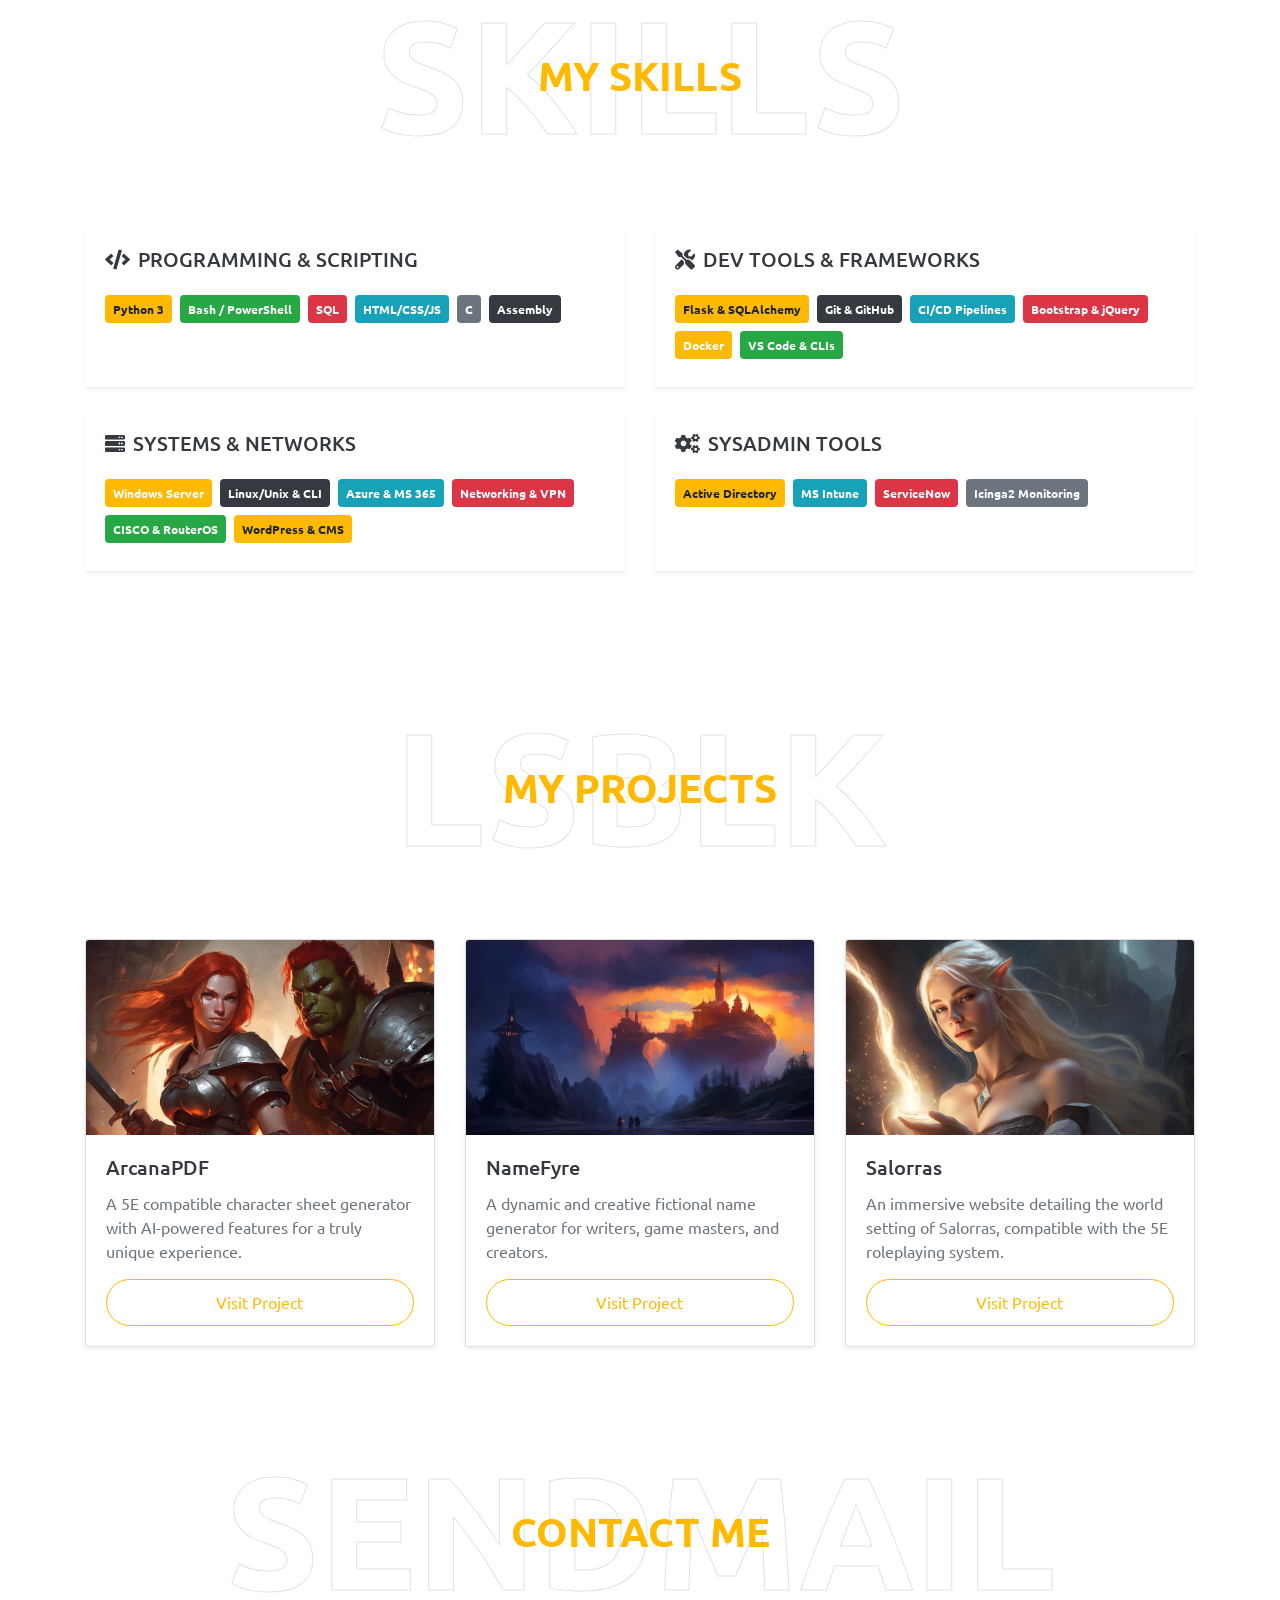
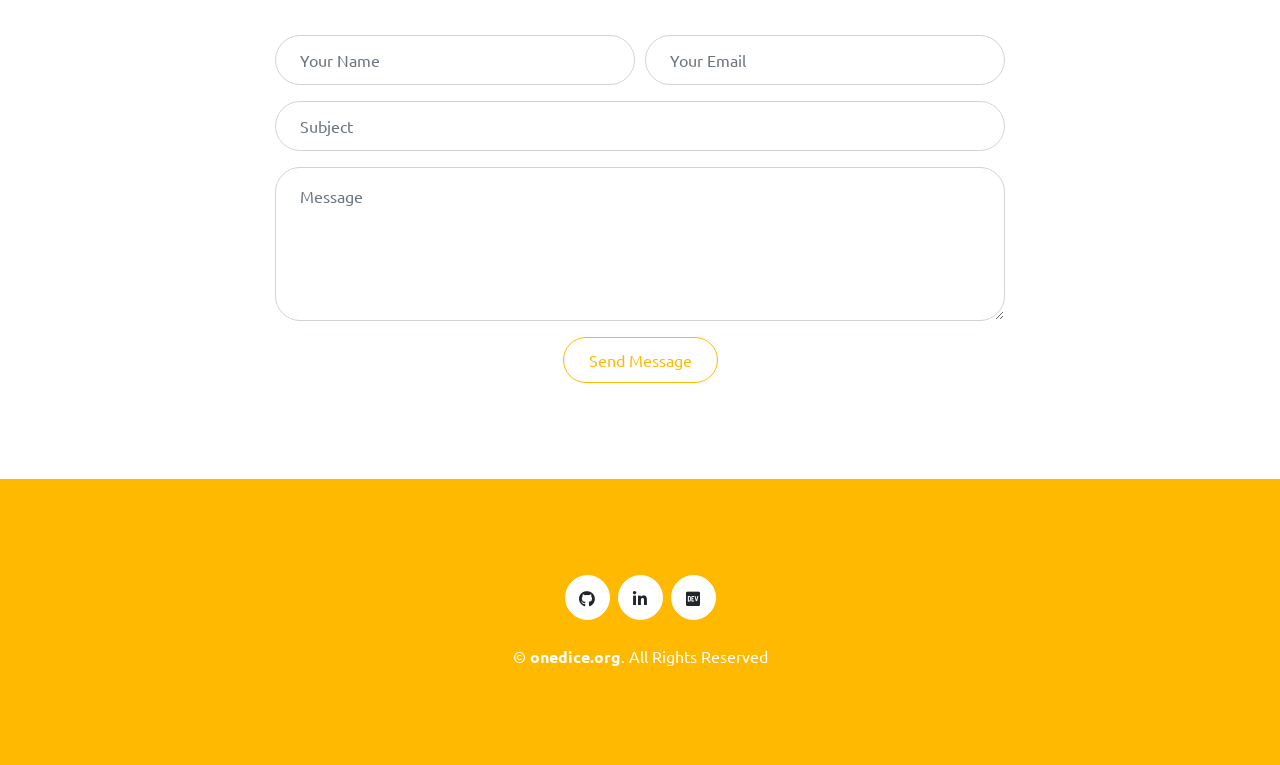
==== commit 97322b50: "Update: Added SEO" ====
--- a/index.html
+++ b/index.html
@@ -3,11 +3,36 @@
 
 <head>
     <meta charset="utf-8">
-    <title>Argyrios Tsagkalidis</title>
     <meta content="width=device-width, initial-scale=1.0" name="viewport">
 
+    <title>Argyrios Tsagkalidis - IT Sysadmin Personal Webpage & CV</title>
+    <meta name="description" content="Experienced IT professional with a background in systems administration, on-site support, and hardware maintenance.">
+
+    <meta property="og:type" content="website">
+    <meta property="og:url" content="https://aboutme.onedice.org/">
+    <meta property="og:title" content="Argyrios Tsagkalidis - IT Sysadmin Personal Webpage & CV">
+    <meta property="og:description" content="Experienced IT professional with a background in systems administration, on-site support, and hardware maintenance">
+    <meta property="og:image" content="https://aboutme.onedice.org/img/og-image.jpg"> <meta property="og:image:width" content="1200">
+    <meta property="og:image:height" content="630">
+
+    <meta name="twitter:card" content="summary_large_image">
+    <meta name="twitter:url" content="https://aboutme.onedice.org/">
+    <meta name="twitter:title" content="Argyrios Tsagkalidis - IT Sysadmin Personal Webpage & CV">
+    <meta name="twitter:description" content="Experienced IT professional with a background in systems administration, on-site support, and hardware maintenance">
+    <meta name="twitter:image" content="https://aboutme.onedice.org/static/images/og-image.jpg">
+    
+    <script type="application/ld+json">
+    {
+      "@context": "http://schema.org",
+      "@type": "WebPage",
+      "name": "Argyrios Tsagkalidis",
+      "url": "https://aboutme.onedice.org/",
+      "description": "Experienced IT professional with a background in systems administration, on-site support, and hardware maintenance."
+    }
+    </script>
+
     <!-- Favicon -->
-    <link href="img/sysadmin.ico" rel="icon">
+    <link href="img/favicon.ico" rel="icon">
 
     <!-- Google Web Fonts -->
     <link rel="preconnect" href="https://fonts.gstatic.com">
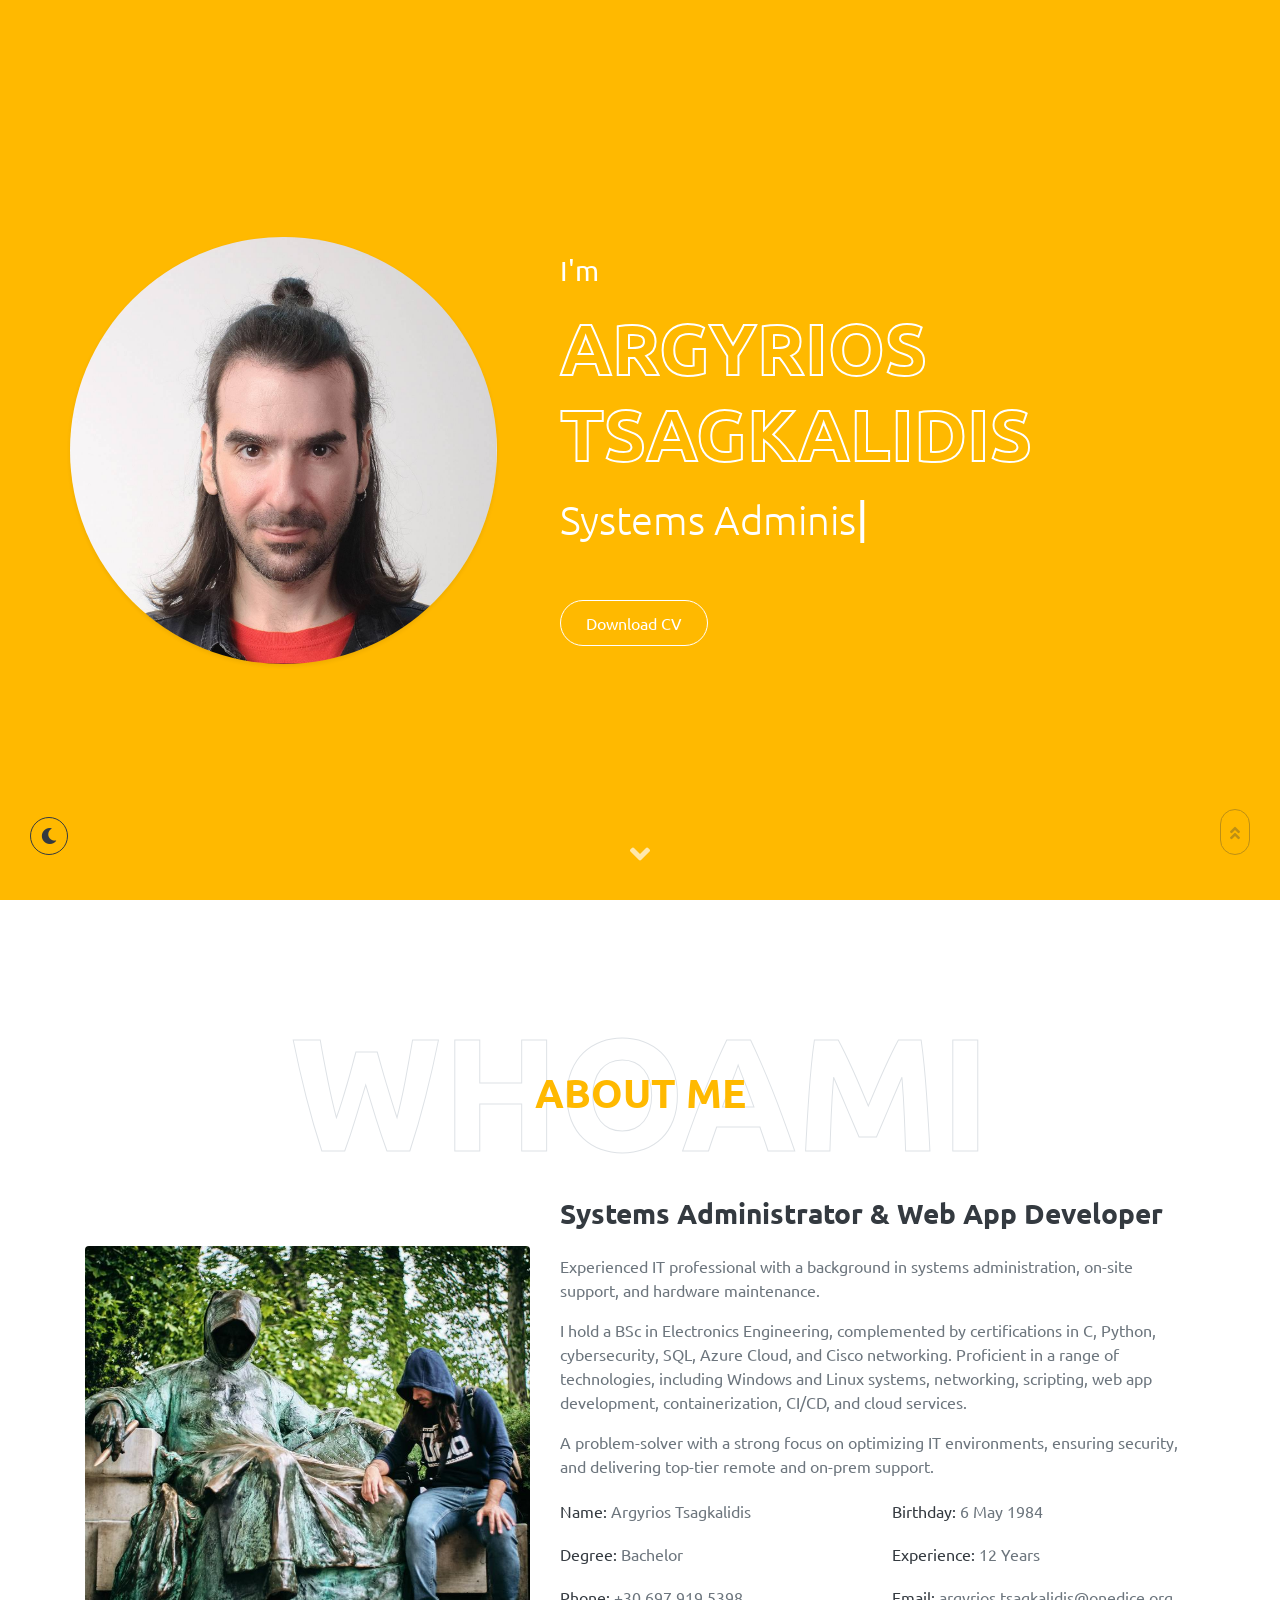
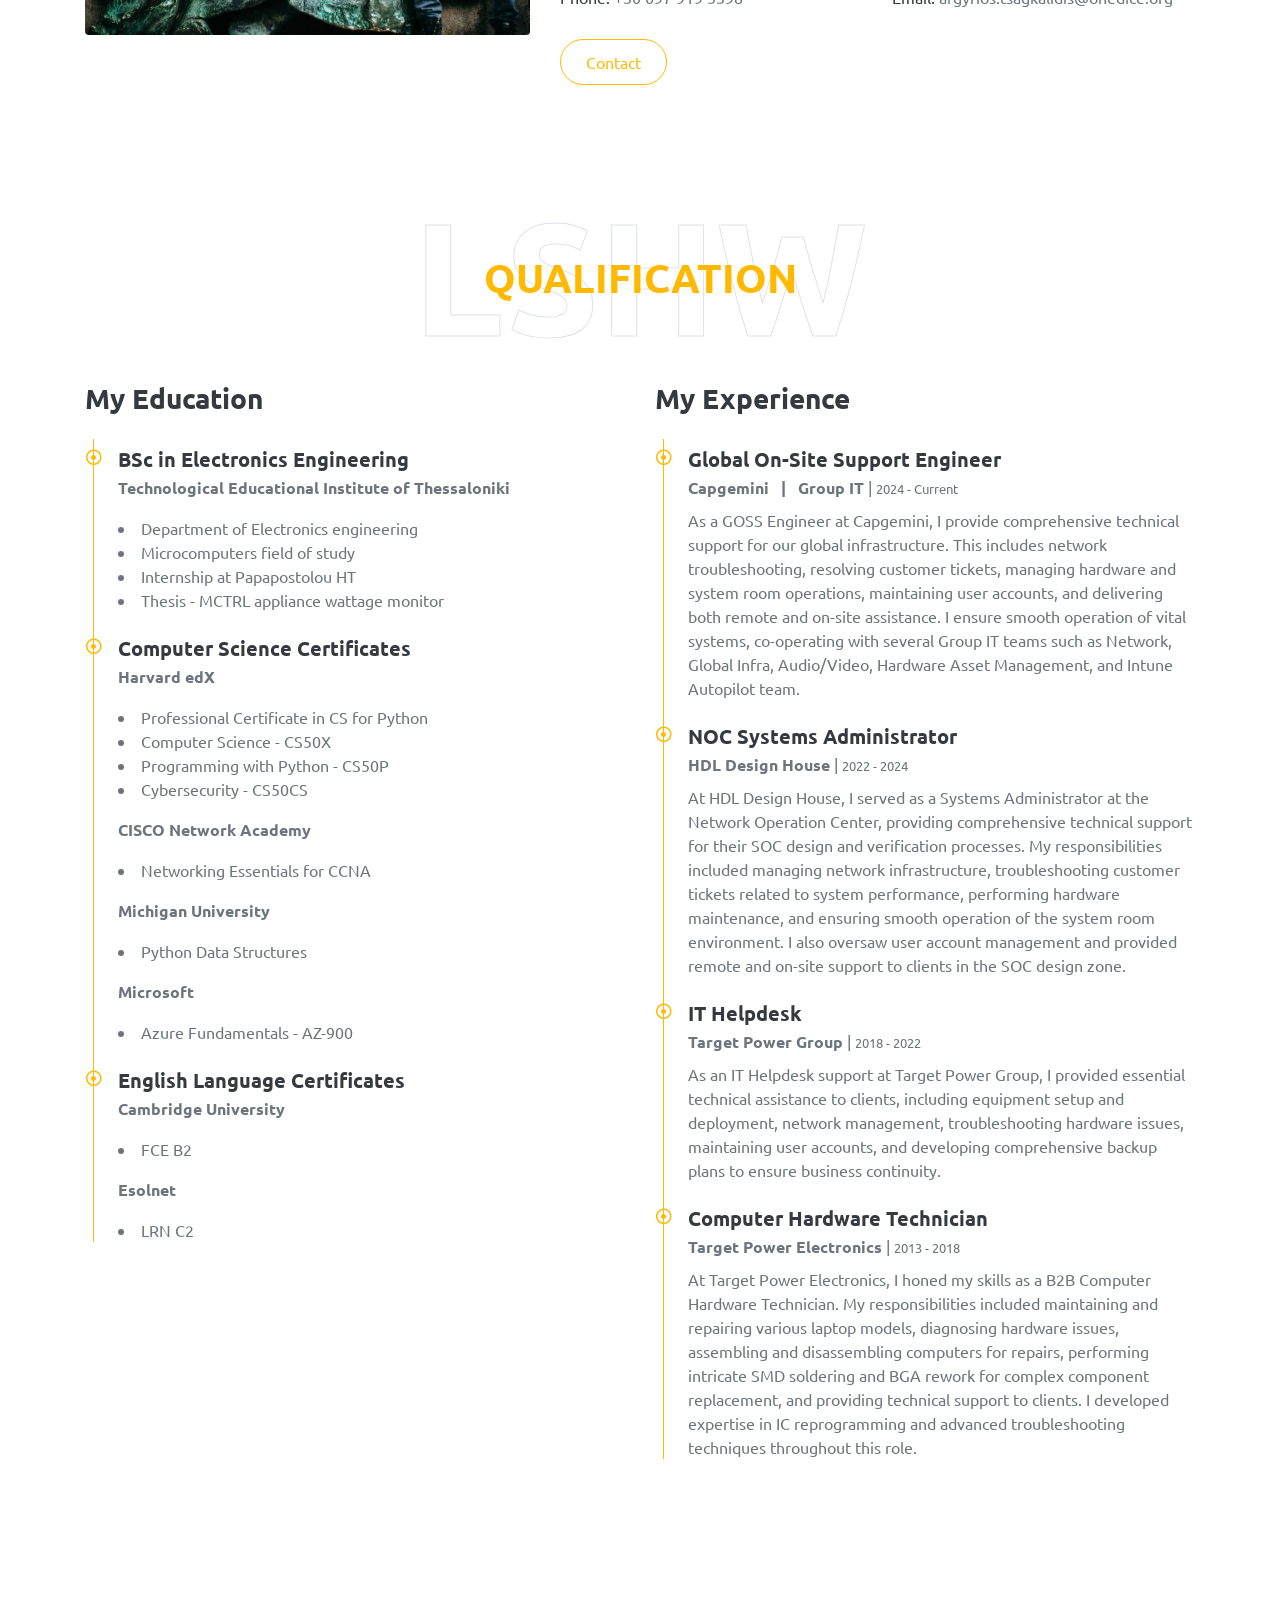
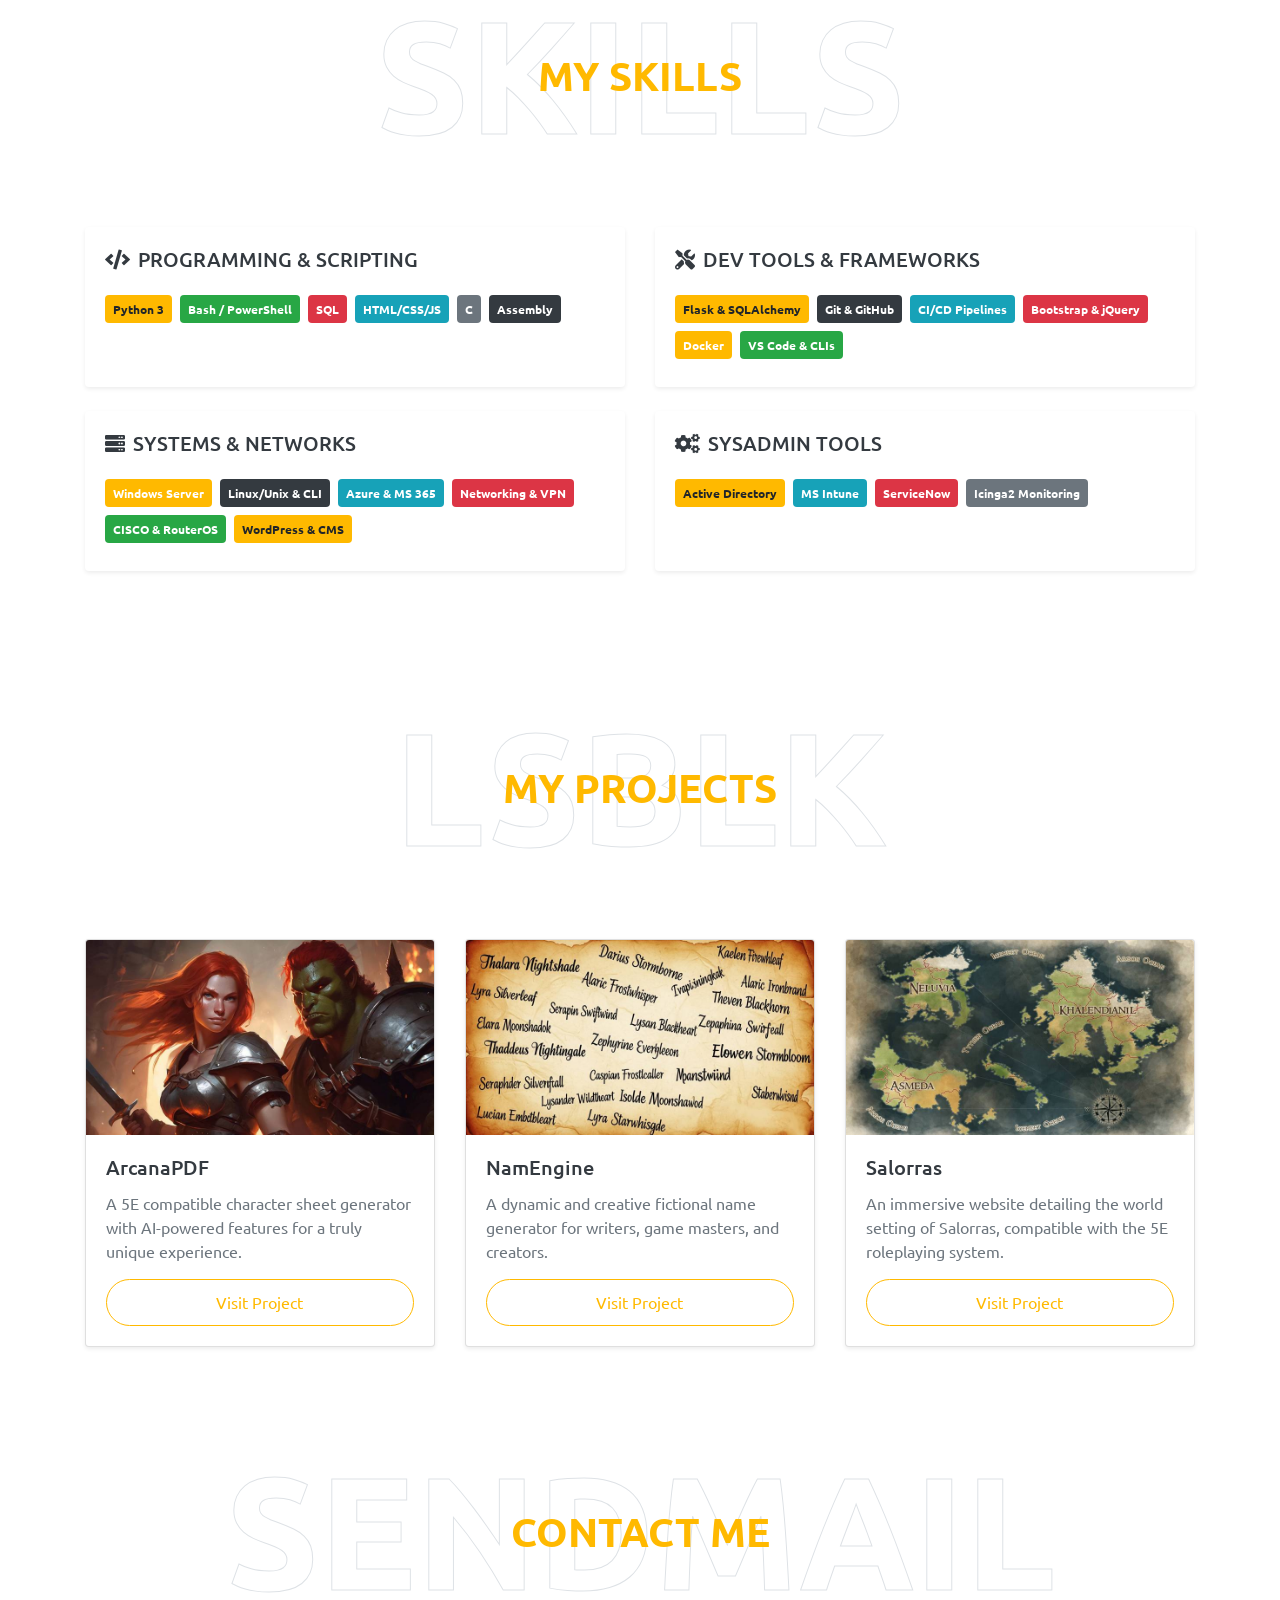
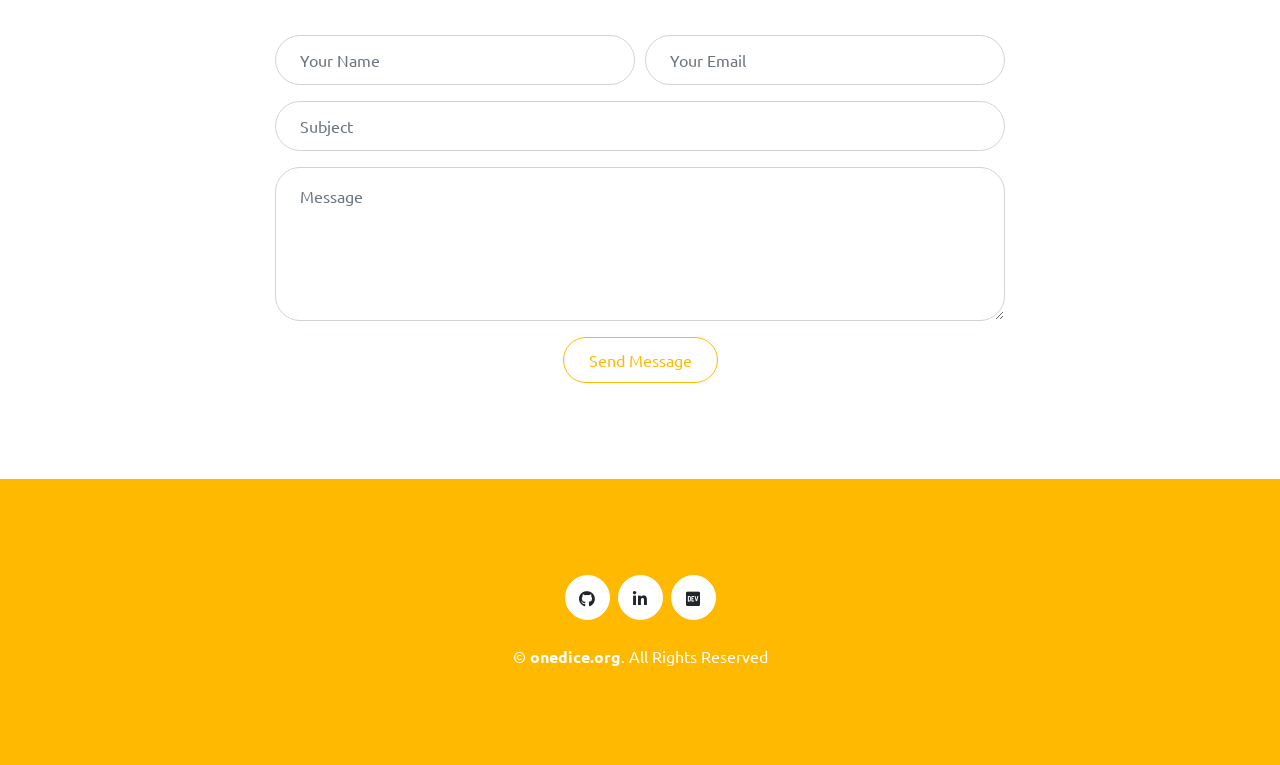
==== commit 1714c9b7: "Update: Added new project images" ====
--- a/index.html
+++ b/index.html
@@ -20,7 +20,7 @@
     <meta name="twitter:title" content="Argyrios Tsagkalidis - IT Sysadmin Personal Webpage & CV">
     <meta name="twitter:description" content="Experienced IT professional with a background in systems administration, on-site support, and hardware maintenance">
     <meta name="twitter:image" content="https://aboutme.onedice.org/static/images/og-image.jpg">
-    
+
     <script type="application/ld+json">
     {
       "@context": "http://schema.org",
@@ -357,11 +357,11 @@
 
                 <div class="col-lg-4 col-md-6 mb-4">
                     <div class="card h-100 shadow-sm">
-                        <img class="card-img-top" src="img/project-namefyre.jpg" alt="NameFyre Project Screenshot">
+                        <img class="card-img-top" src="img/project-namengine.jpg" alt="NamEngine Project Screenshot">
                         <div class="card-body d-flex flex-column">
-                            <h5 class="card-title">NameFyre</h5>
+                            <h5 class="card-title">NamEngine</h5>
                             <p class="card-text text-secondary">A dynamic and creative fictional name generator for writers, game masters, and creators.</p>
-                            <a href="https://namefyre.onedice.org" target="_blank" rel="noopener noreferrer" class="btn btn-outline-primary mt-auto">
+                            <a href="https://namengine.onedice.org" target="_blank" rel="noopener noreferrer" class="btn btn-outline-primary mt-auto">
                                 Visit Project <i class="bi bi-box-arrow-up-right"></i>
                             </a>
                         </div>
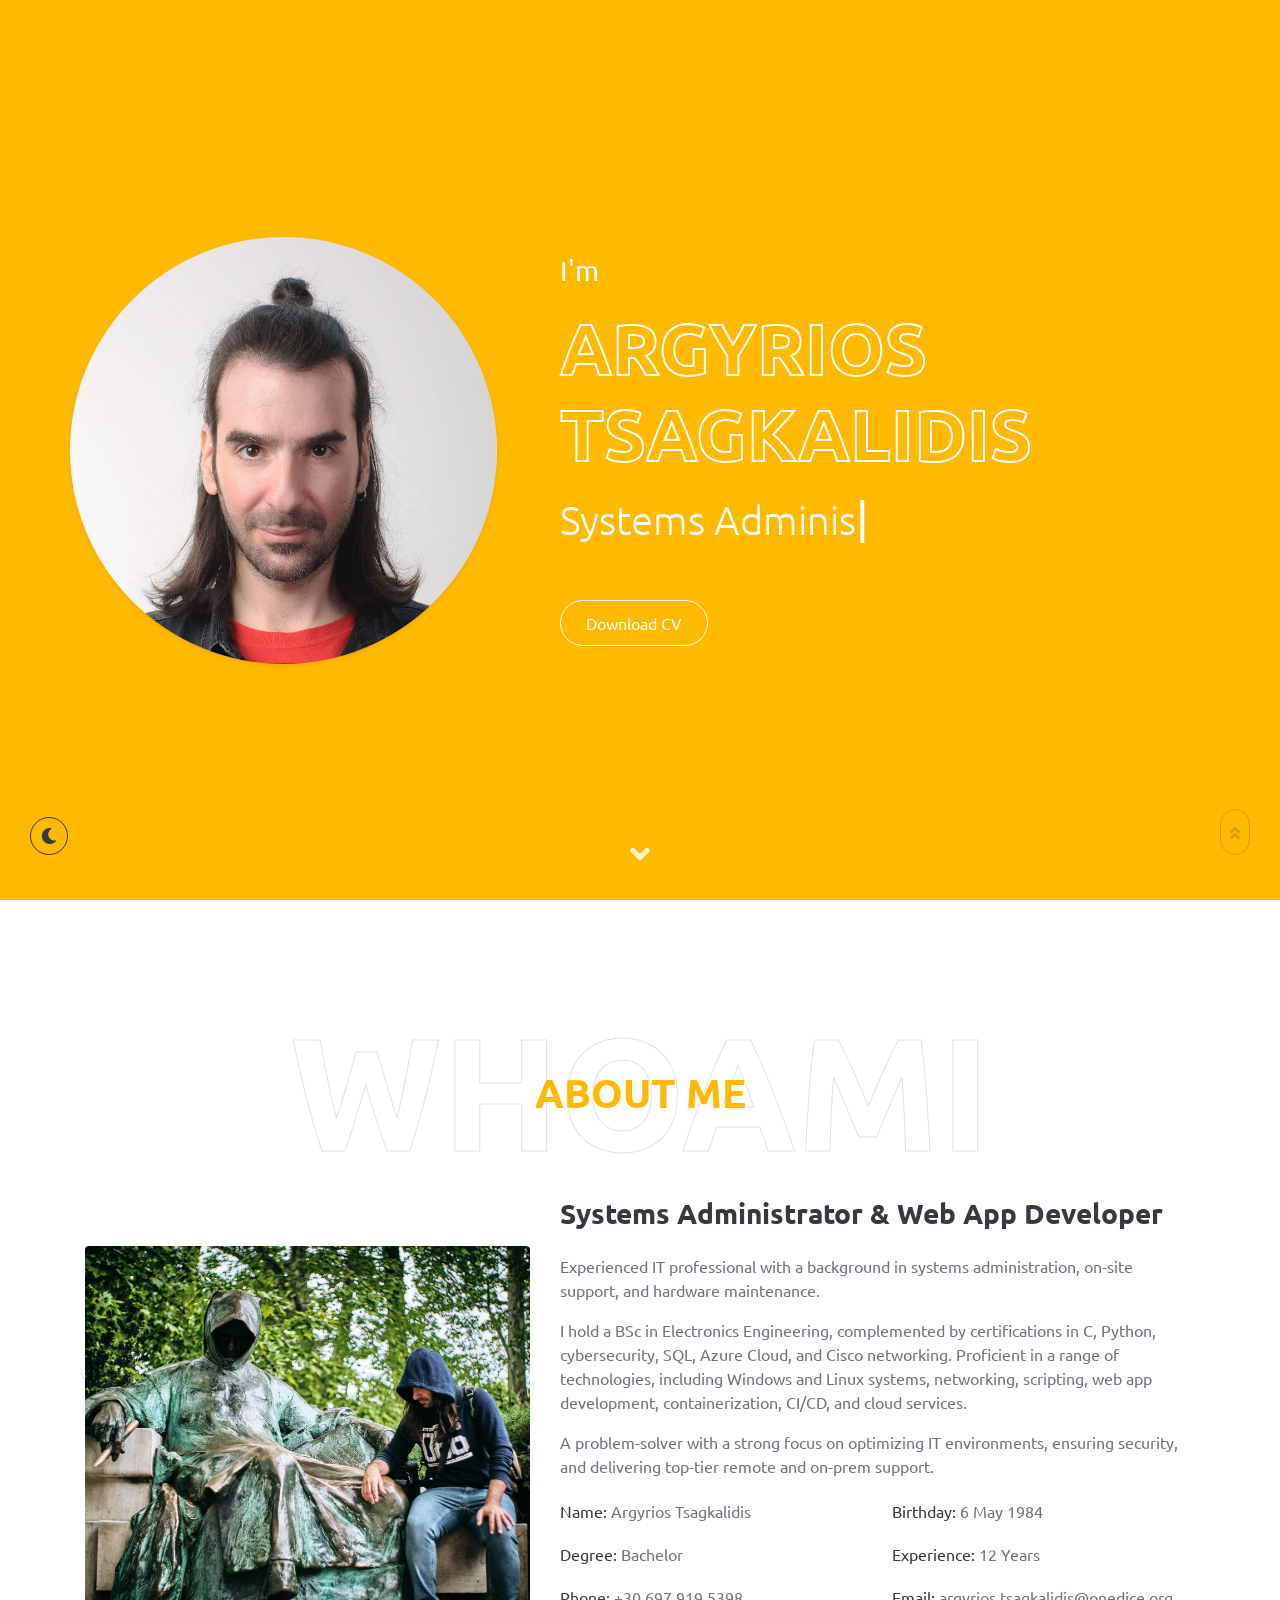
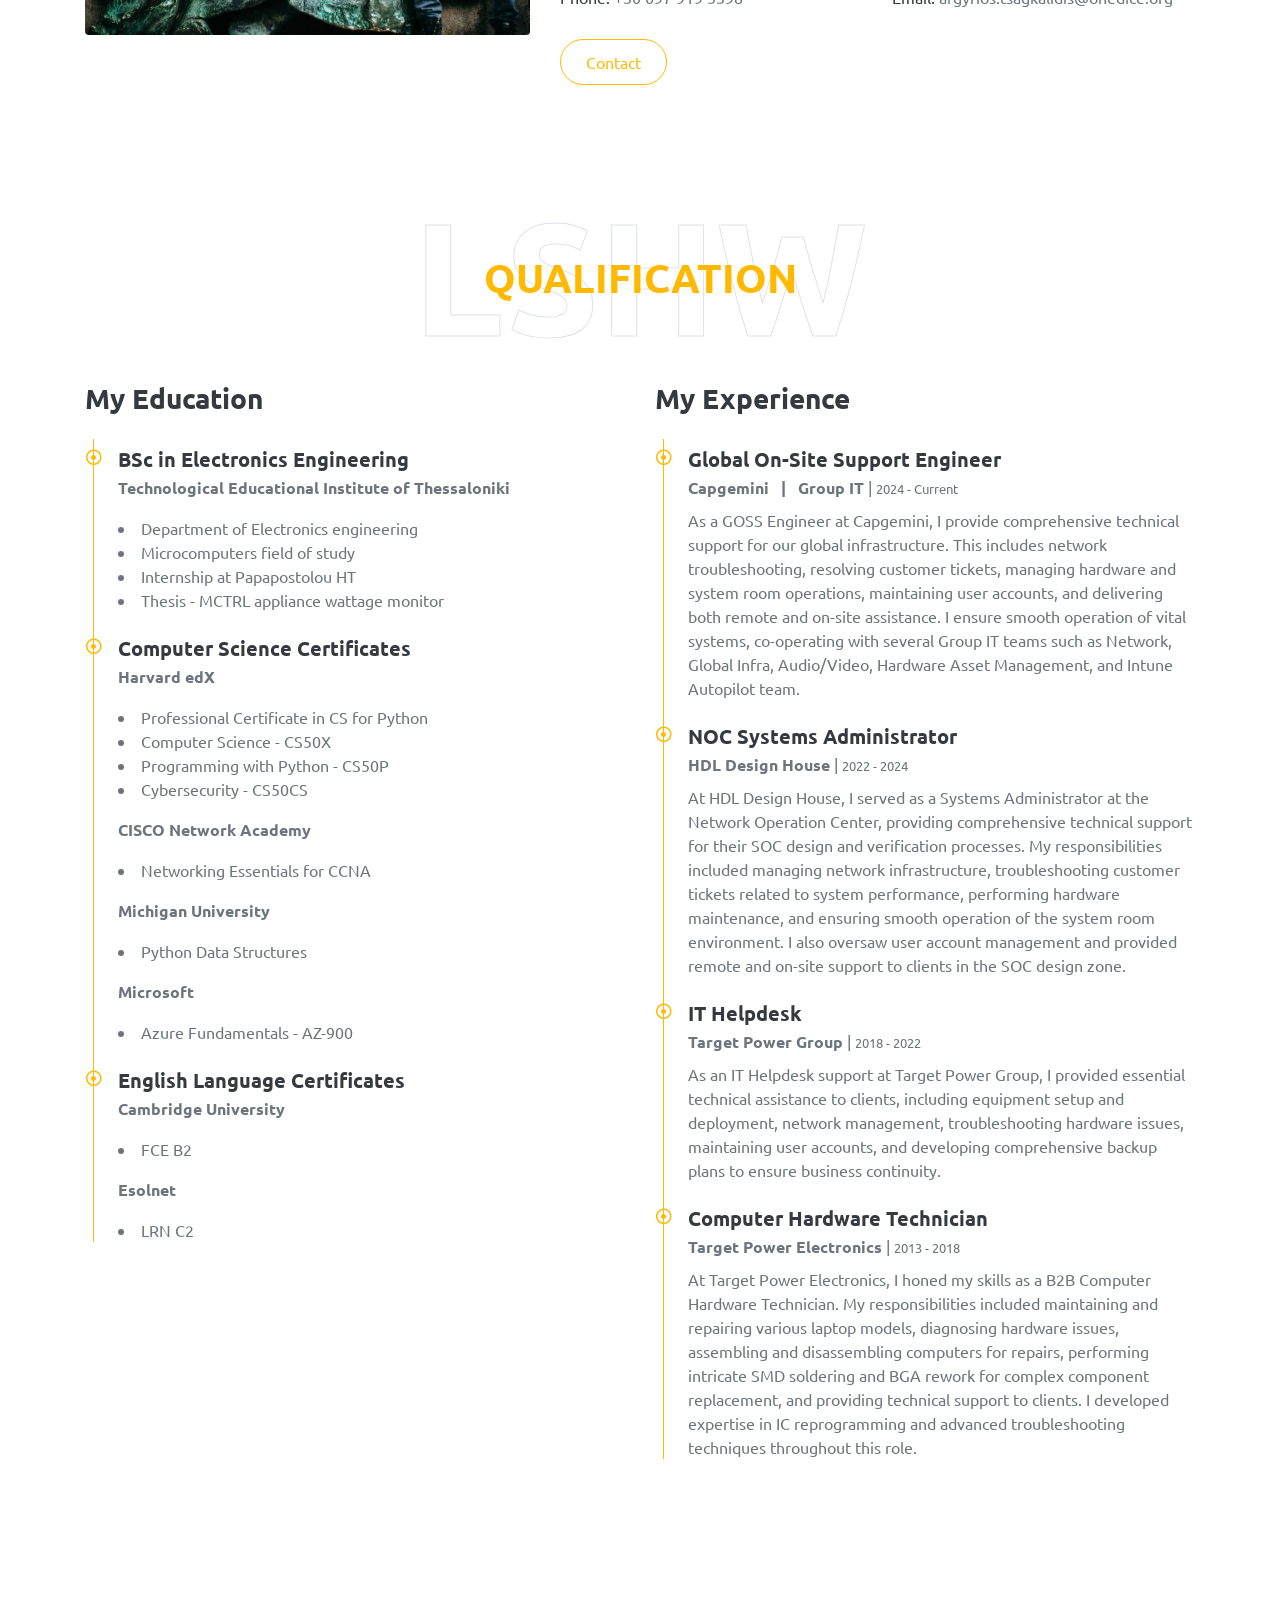
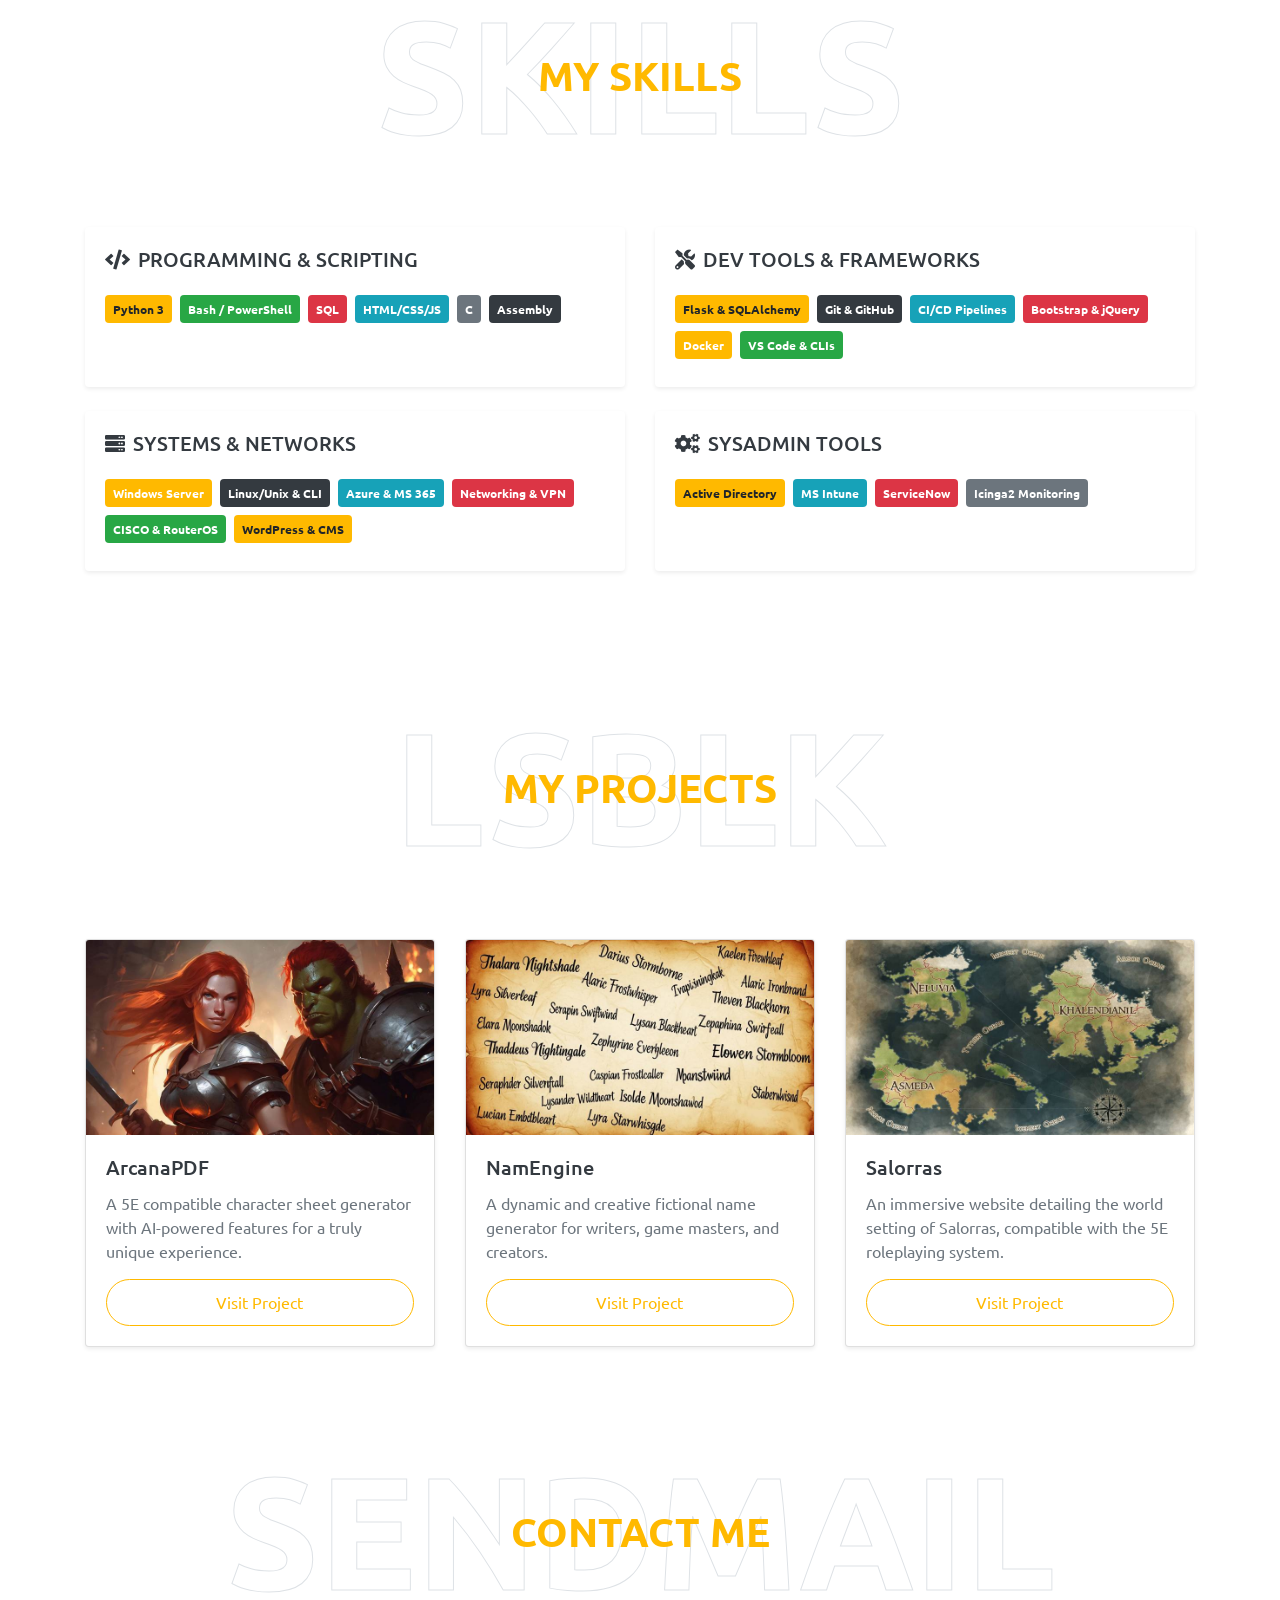
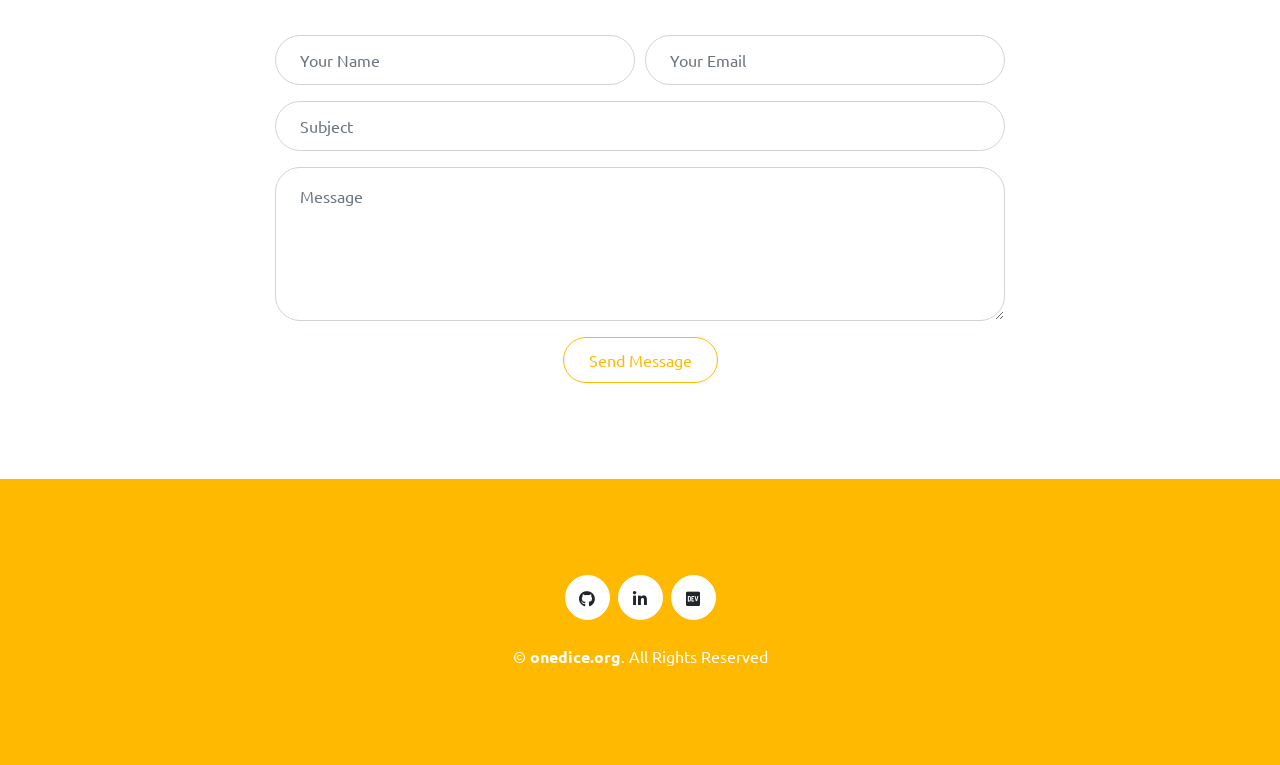
==== commit b95f89c2: "Update: Projects navbar" ====
--- a/index.html
+++ b/index.html
@@ -64,7 +64,7 @@
                 <a href="#about" class="nav-item nav-link">About</a>
                 <a href="#qualification" class="nav-item nav-link">Qualification</a>
                 <a href="#skill" class="nav-item nav-link">Skills</a>
-                <!-- <a href="#projects" class="nav-item nav-link">Projects</a> -->
+                <a href="#projects" class="nav-item nav-link">Projects</a>
                 <a href="#contact" class="nav-item nav-link">Contact</a>
             </div>
             <a href="data/argyrios-tsagkalidis-cv.pdf" target="_blank" class="btn btn-outline-primary d-none d-lg-block">Download CV</a>
@@ -344,7 +344,9 @@
 
                 <div class="col-lg-4 col-md-6 mb-4">
                     <div class="card h-100 shadow-sm">
-                        <img class="card-img-top" src="img/project-arcanapdf.jpg" alt="ArcanaPDF Project Screenshot">
+                        <a href="https://arcanapdf.onedice.org" target="_blank">
+                            <img class="card-img-top" src="img/project-arcanapdf.jpg" alt="ArcanaPDF Project Screenshot">
+                        </a>
                         <div class="card-body d-flex flex-column">
                             <h5 class="card-title">ArcanaPDF</h5>
                             <p class="card-text text-secondary">A 5E compatible character sheet generator with AI-powered features for a truly unique experience.</p>
@@ -357,7 +359,9 @@
 
                 <div class="col-lg-4 col-md-6 mb-4">
                     <div class="card h-100 shadow-sm">
-                        <img class="card-img-top" src="img/project-namengine.jpg" alt="NamEngine Project Screenshot">
+                        <a href="https://namengine.onedice.org" target="_blank">
+                            <img class="card-img-top" src="img/project-namengine.jpg" alt="NamEngine Project Screenshot">
+                        </a>
                         <div class="card-body d-flex flex-column">
                             <h5 class="card-title">NamEngine</h5>
                             <p class="card-text text-secondary">A dynamic and creative fictional name generator for writers, game masters, and creators.</p>
@@ -370,7 +374,9 @@
 
                 <div class="col-lg-4 col-md-6 mb-4">
                     <div class="card h-100 shadow-sm">
-                        <img class="card-img-top" src="img/project-salorras.jpg" alt="Salorras Project Screenshot">
+                        <a href="https://salorras.onedice.org" target="_blank">
+                            <img class="card-img-top" src="img/project-salorras.jpg" alt="Salorras Project Screenshot">
+                        </a>
                         <div class="card-body d-flex flex-column">
                             <h5 class="card-title">Salorras</h5>
                             <p class="card-text text-secondary">An immersive website detailing the world setting of Salorras, compatible with the 5E roleplaying system.</p>
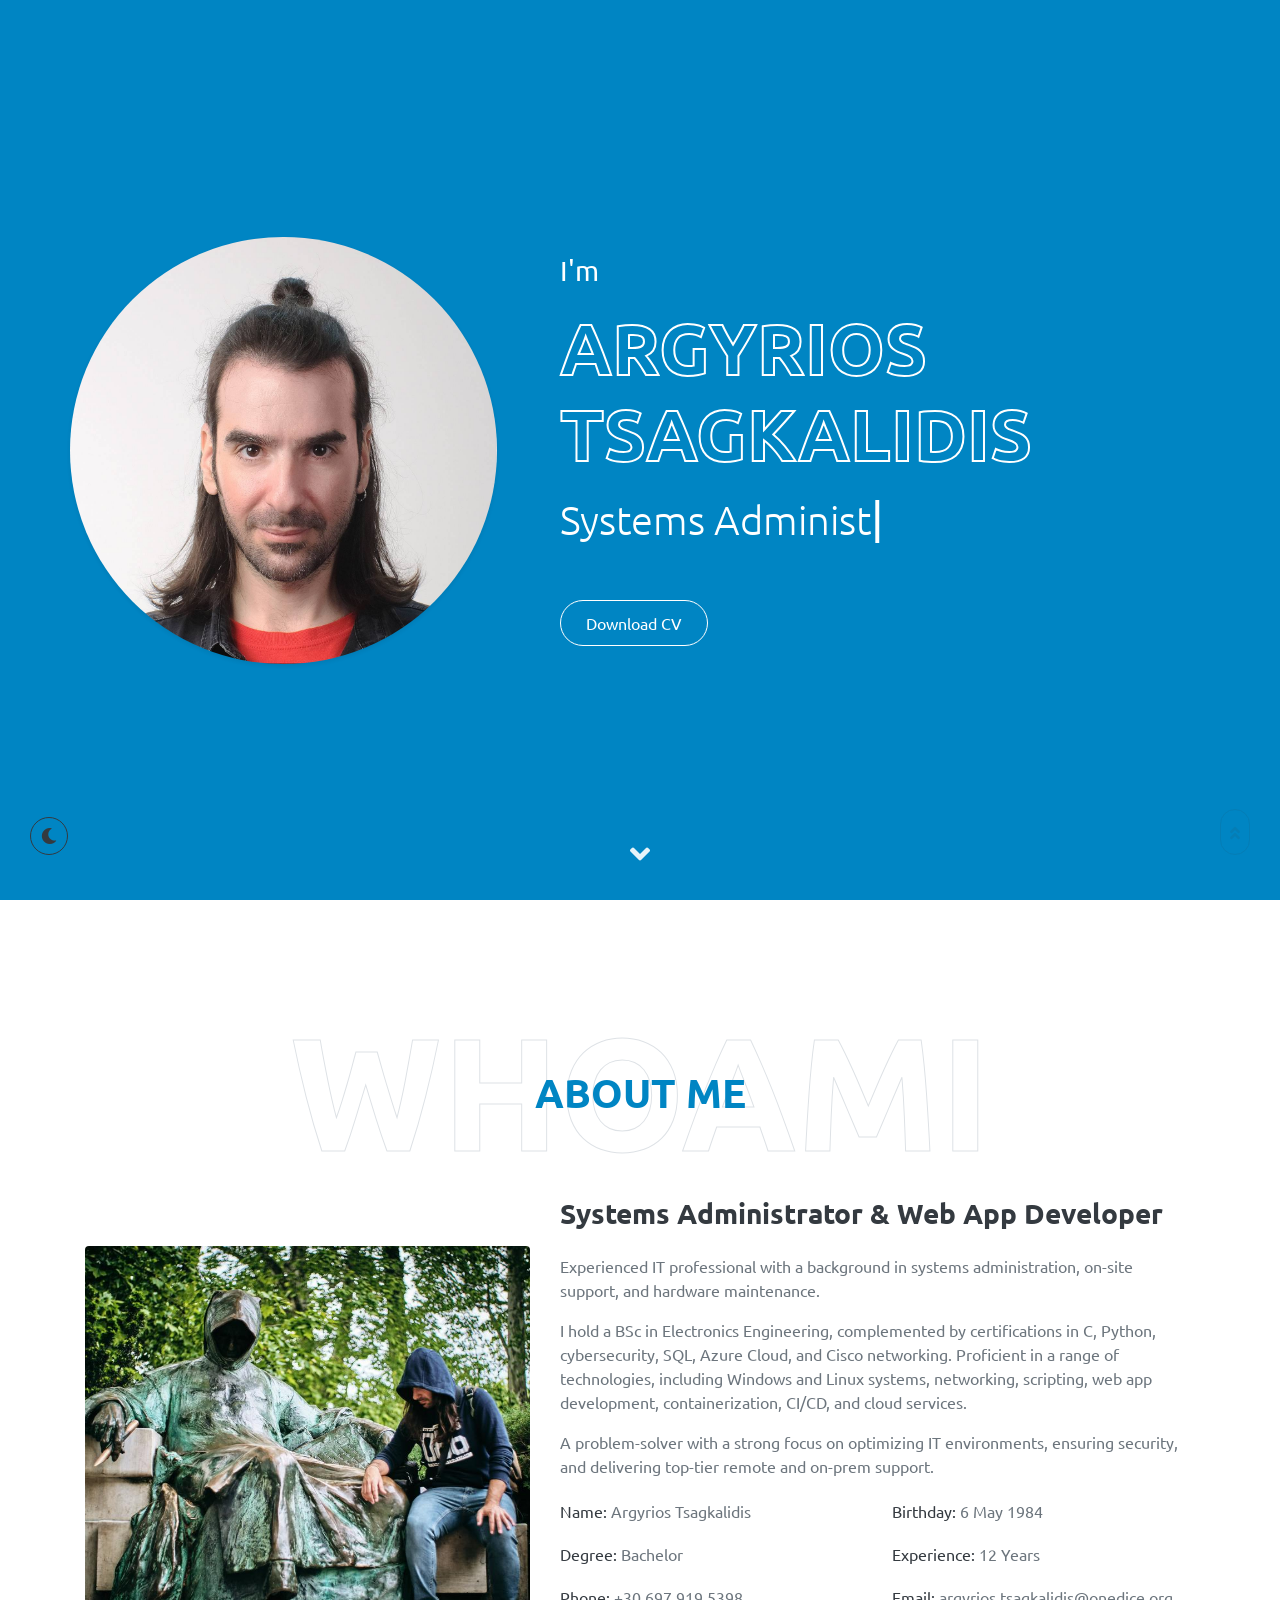
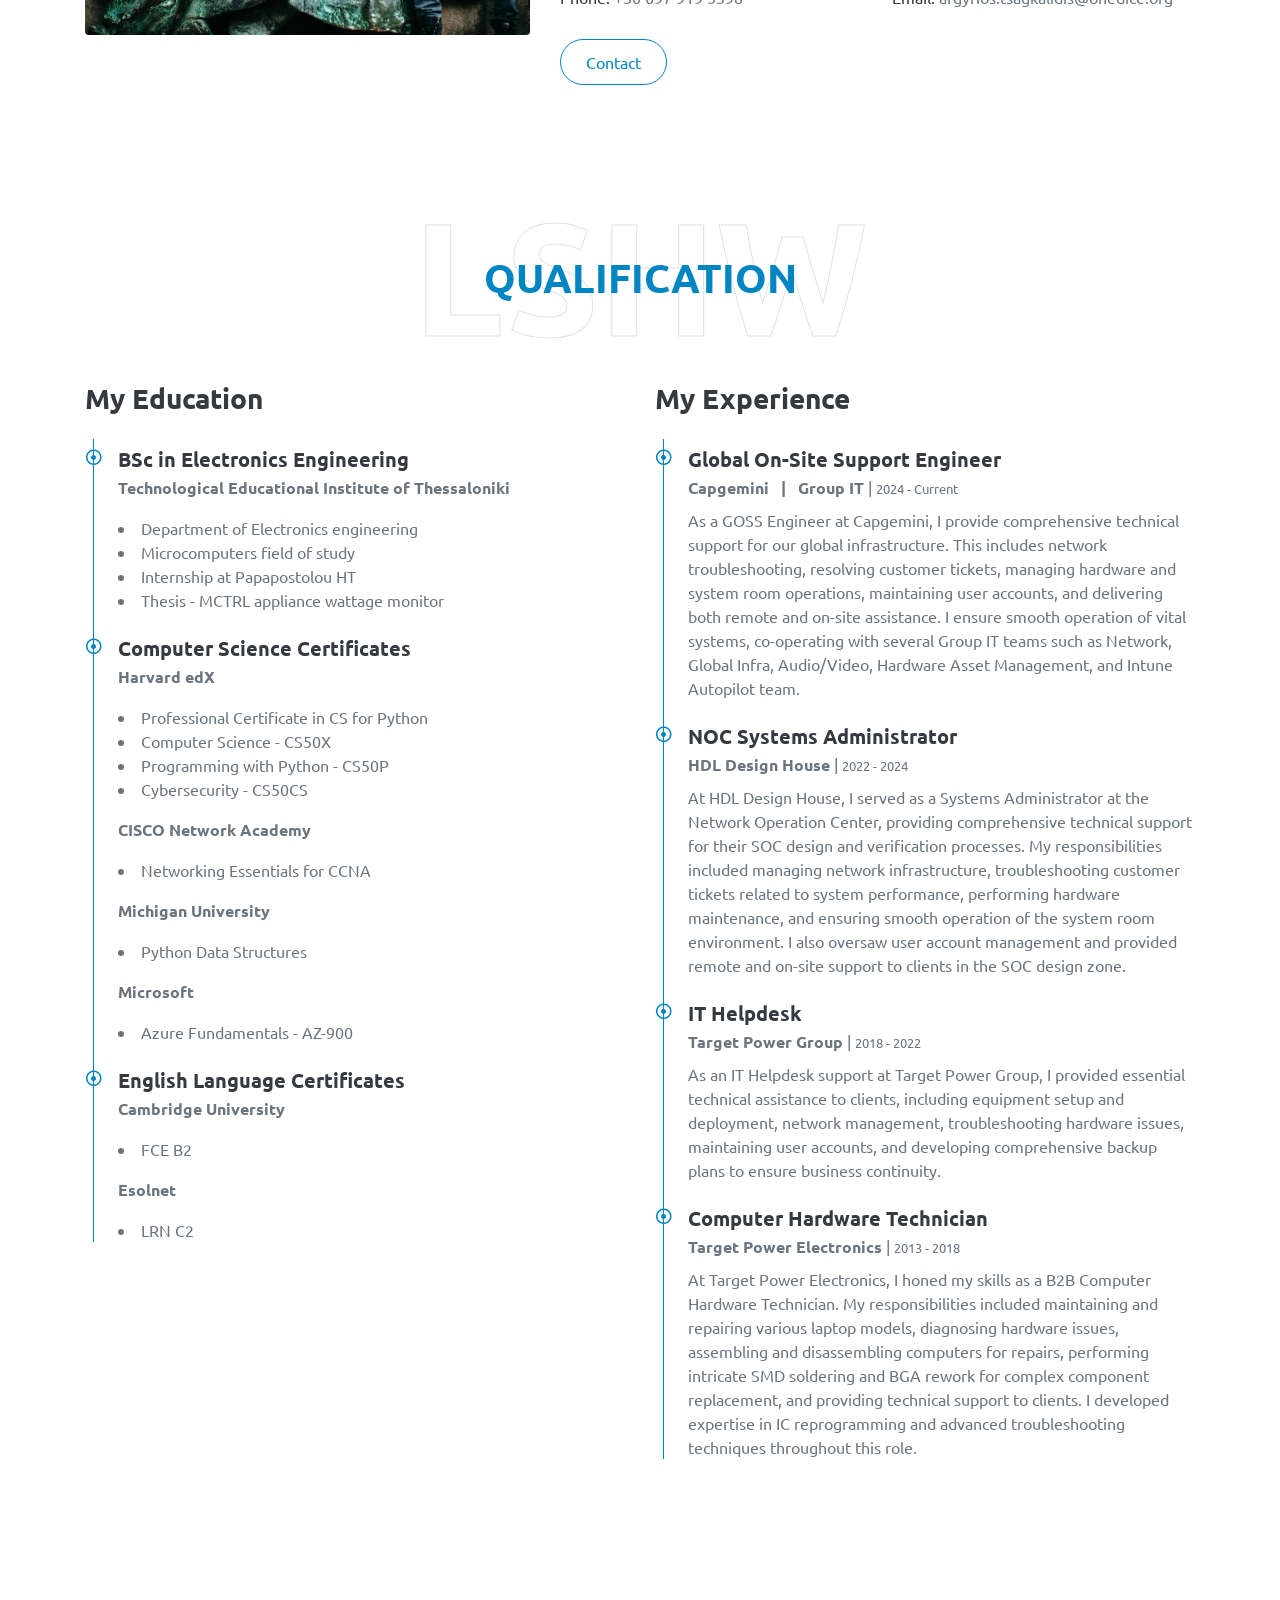
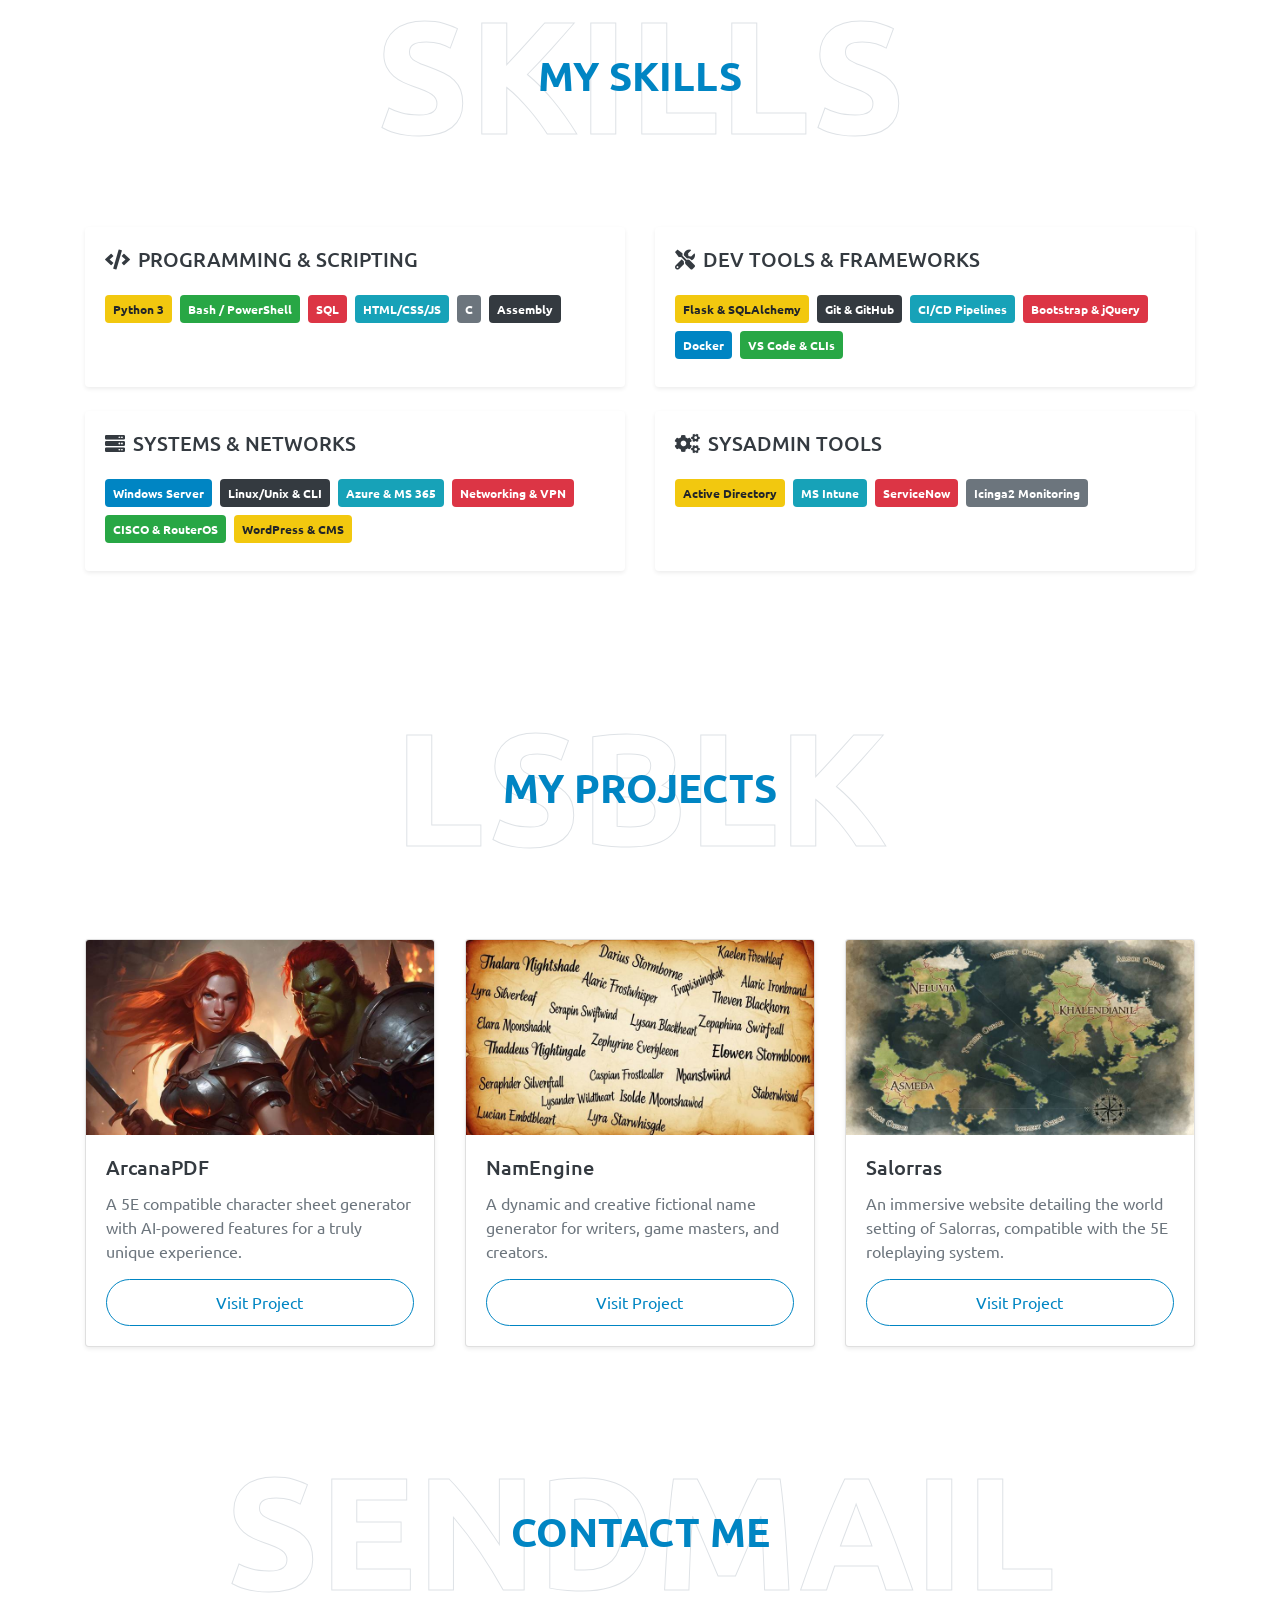
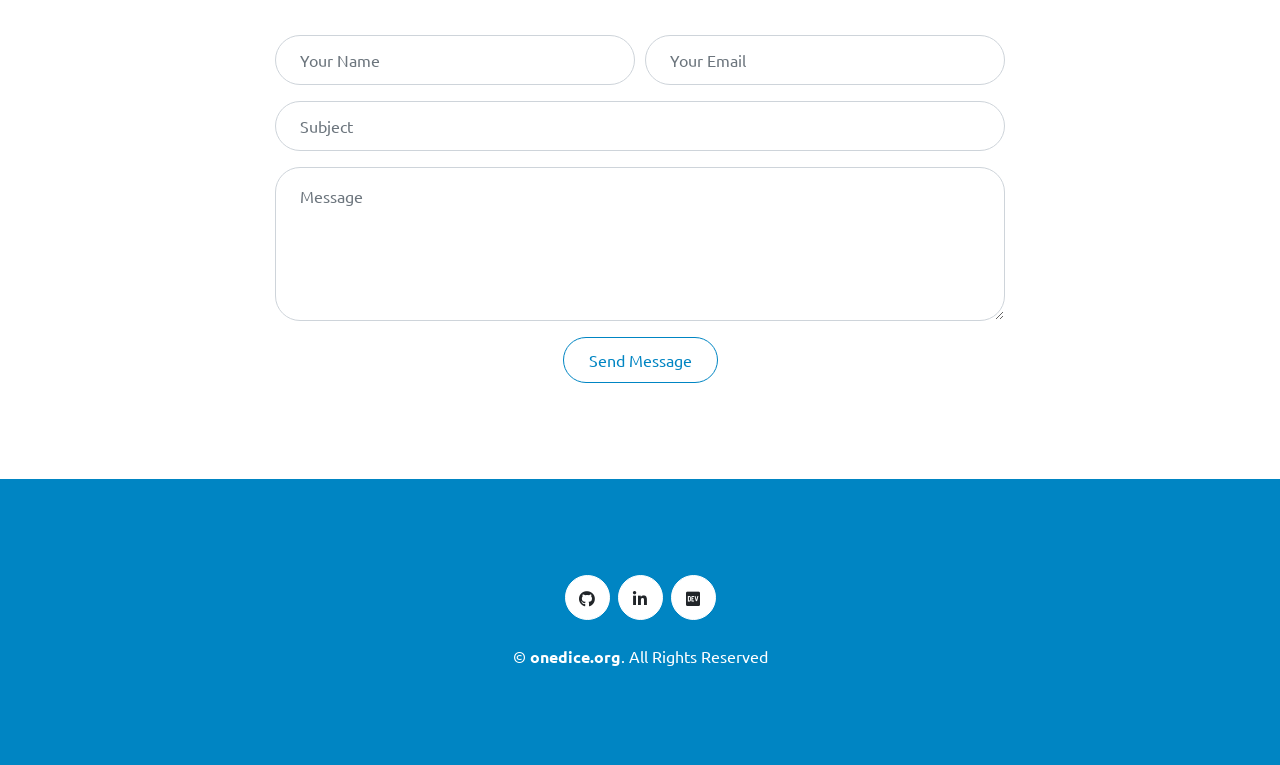
==== commit 1b6aa206: "Update: Change main color of the page" ====
--- a/index.html
+++ b/index.html
@@ -46,7 +46,7 @@
     <link href="lib/lightbox/css/lightbox.min.css" rel="stylesheet">
 
     <!-- Customized Bootstrap Stylesheet -->
-    <link href="css/style.css" rel="stylesheet">
+    <link href="css/styles.css" rel="stylesheet">
 </head>
 
 <body data-spy="scroll" data-target=".navbar" data-offset="51">
--- a/css/styles.css
+++ b/css/styles.css
@@ -0,0 +1,10111 @@
+/******* Bootstrap Theming ********/
+/*!
+ * Bootstrap v4.5.3 (https://getbootstrap.com/)
+ * Copyright 2011-2020 The Bootstrap Authors
+ * Copyright 2011-2020 Twitter, Inc.
+ * Licensed under MIT (https://github.com/twbs/bootstrap/blob/main/LICENSE)
+ */
+:root {
+  --blue: #007bff;
+  --indigo: #6610f2;
+  --purple: #6f42c1;
+  --pink: #e83e8c;
+  --red: #dc3545;
+  --orange: #fd7e14;
+  --yellow: #0085C3;
+  --green: #28a745;
+  --teal: #20c997;
+  --cyan: #17a2b8;
+  --white: #fff;
+  --gray: #6c757d;
+  --gray-dark: #343a40;
+  --primary: #0085C3;
+  --secondary: #6c757d;
+  --success: #28a745;
+  --info: #17a2b8;
+  --warning: #0085C3;
+  --danger: #dc3545;
+  --light: #ffffff;
+  --dark: #343a40;
+  --breakpoint-xs: 0;
+  --breakpoint-sm: 576px;
+  --breakpoint-md: 768px;
+  --breakpoint-lg: 992px;
+  --breakpoint-xl: 1200px;
+  --font-family-sans-serif: "Ubuntu", sans-serif;
+  --font-family-monospace: SFMono-Regular, Menlo, Monaco, Consolas, "Liberation Mono", "Courier New", monospace;
+  /* --hover: #ffa000; */
+}
+
+*,
+*::before,
+*::after {
+  box-sizing: border-box;
+}
+
+html {
+  font-family: sans-serif;
+  line-height: 1.15;
+  -webkit-text-size-adjust: 100%;
+  -webkit-tap-highlight-color: rgba(0, 0, 0, 0);
+}
+
+article, aside, figcaption, figure, footer, header, hgroup, main, nav, section {
+  display: block;
+}
+
+body {
+  margin: 0;
+  font-family: "Ubuntu", sans-serif;
+  font-size: 1rem;
+  font-weight: 400;
+  line-height: 1.5;
+  color: #6c757d;
+  text-align: left;
+  background-color: #ffffff;
+}
+
+[tabindex="-1"]:focus:not(:focus-visible) {
+  outline: 0 !important;
+}
+
+hr {
+  box-sizing: content-box;
+  height: 0;
+  overflow: visible;
+}
+
+h1, h2, h3, h4, h5, h6 {
+  margin-top: 0;
+  margin-bottom: 0.5rem;
+}
+
+p {
+  margin-top: 0;
+  margin-bottom: 1rem;
+}
+
+abbr[title],
+abbr[data-original-title] {
+  text-decoration: underline;
+  text-decoration: underline dotted;
+  cursor: help;
+  border-bottom: 0;
+  text-decoration-skip-ink: none;
+}
+
+address {
+  margin-bottom: 1rem;
+  font-style: normal;
+  line-height: inherit;
+}
+
+ol,
+ul,
+dl {
+  margin-top: 0;
+  margin-bottom: 1rem;
+}
+
+ol ol,
+ul ul,
+ol ul,
+ul ol {
+  margin-bottom: 0;
+}
+
+dt {
+  font-weight: 700;
+}
+
+dd {
+  margin-bottom: .5rem;
+  margin-left: 0;
+}
+
+blockquote {
+  margin: 0 0 1rem;
+}
+
+b,
+strong {
+  font-weight: bolder;
+}
+
+small {
+  font-size: 80%;
+}
+
+sub,
+sup {
+  position: relative;
+  font-size: 75%;
+  line-height: 0;
+  vertical-align: baseline;
+}
+
+sub {
+  bottom: -.25em;
+}
+
+sup {
+  top: -.5em;
+}
+
+a {
+  color: #6c757d;
+  text-decoration: none;
+  background-color: transparent;
+}
+
+a:hover {
+  color: #ffa000;
+  text-decoration: underline;
+}
+
+a:not([href]):not([class]) {
+  color: inherit;
+  text-decoration: none;
+}
+
+a:not([href]):not([class]):hover {
+  color: inherit;
+  text-decoration: none;
+}
+
+pre,
+code,
+kbd,
+samp {
+  font-family: SFMono-Regular, Menlo, Monaco, Consolas, "Liberation Mono", "Courier New", monospace;
+  font-size: 1em;
+}
+
+pre {
+  margin-top: 0;
+  margin-bottom: 1rem;
+  overflow: auto;
+  -ms-overflow-style: scrollbar;
+}
+
+figure {
+  margin: 0 0 1rem;
+}
+
+img {
+  vertical-align: middle;
+  border-style: none;
+}
+
+svg {
+  overflow: hidden;
+  vertical-align: middle;
+}
+
+table {
+  border-collapse: collapse;
+}
+
+caption {
+  padding-top: 0.75rem;
+  padding-bottom: 0.75rem;
+  color: #6c757d;
+  text-align: left;
+  caption-side: bottom;
+}
+
+th {
+  text-align: inherit;
+  text-align: -webkit-match-parent;
+}
+
+label {
+  display: inline-block;
+  margin-bottom: 0.5rem;
+}
+
+button {
+  border-radius: 0;
+}
+
+button:focus {
+  outline: 1px dotted;
+  outline: 5px auto -webkit-focus-ring-color;
+}
+
+input,
+button,
+select,
+optgroup,
+textarea {
+  margin: 0;
+  font-family: inherit;
+  font-size: inherit;
+  line-height: inherit;
+}
+
+button,
+input {
+  overflow: visible;
+}
+
+button,
+select {
+  text-transform: none;
+}
+
+[role="button"] {
+  cursor: pointer;
+}
+
+select {
+  word-wrap: normal;
+}
+
+button,
+[type="button"],
+[type="reset"],
+[type="submit"] {
+  -webkit-appearance: button;
+}
+
+button:not(:disabled),
+[type="button"]:not(:disabled),
+[type="reset"]:not(:disabled),
+[type="submit"]:not(:disabled) {
+  cursor: pointer;
+}
+
+button::-moz-focus-inner,
+[type="button"]::-moz-focus-inner,
+[type="reset"]::-moz-focus-inner,
+[type="submit"]::-moz-focus-inner {
+  padding: 0;
+  border-style: none;
+}
+
+input[type="radio"],
+input[type="checkbox"] {
+  box-sizing: border-box;
+  padding: 0;
+}
+
+textarea {
+  overflow: auto;
+  resize: vertical;
+}
+
+fieldset {
+  min-width: 0;
+  padding: 0;
+  margin: 0;
+  border: 0;
+}
+
+legend {
+  display: block;
+  width: 100%;
+  max-width: 100%;
+  padding: 0;
+  margin-bottom: .5rem;
+  font-size: 1.5rem;
+  line-height: inherit;
+  color: inherit;
+  white-space: normal;
+}
+
+@media (max-width: 1200px) {
+  legend {
+    font-size: calc(1.275rem + 0.3vw) ;
+  }
+}
+
+progress {
+  vertical-align: baseline;
+}
+
+[type="number"]::-webkit-inner-spin-button,
+[type="number"]::-webkit-outer-spin-button {
+  height: auto;
+}
+
+[type="search"] {
+  outline-offset: -2px;
+  -webkit-appearance: none;
+}
+
+[type="search"]::-webkit-search-decoration {
+  -webkit-appearance: none;
+}
+
+::-webkit-file-upload-button {
+  font: inherit;
+  -webkit-appearance: button;
+}
+
+output {
+  display: inline-block;
+}
+
+summary {
+  display: list-item;
+  cursor: pointer;
+}
+
+template {
+  display: none;
+}
+
+[hidden] {
+  display: none !important;
+}
+
+h1, h2, h3, h4, h5, h6,
+.h1, .h2, .h3, .h4, .h5, .h6 {
+  margin-bottom: 0.5rem;
+  font-weight: 500;
+  line-height: 1.2;
+  color: #343a40;
+}
+
+h1, .h1 {
+  font-size: 2.5rem;
+}
+
+@media (max-width: 1200px) {
+  h1, .h1 {
+    font-size: calc(1.375rem + 1.5vw) ;
+  }
+}
+
+h2, .h2 {
+  font-size: 2rem;
+}
+
+@media (max-width: 1200px) {
+  h2, .h2 {
+    font-size: calc(1.325rem + 0.9vw) ;
+  }
+}
+
+h3, .h3 {
+  font-size: 1.75rem;
+}
+
+@media (max-width: 1200px) {
+  h3, .h3 {
+    font-size: calc(1.3rem + 0.6vw) ;
+  }
+}
+
+h4, .h4 {
+  font-size: 1.5rem;
+}
+
+@media (max-width: 1200px) {
+  h4, .h4 {
+    font-size: calc(1.275rem + 0.3vw) ;
+  }
+}
+
+h5, .h5 {
+  font-size: 1.25rem;
+}
+
+h6, .h6 {
+  font-size: 1rem;
+}
+
+.lead {
+  font-size: 1.25rem;
+  font-weight: 300;
+}
+
+.display-1 {
+  font-size: 10rem;
+  font-weight: 300;
+  line-height: 1.2;
+}
+
+@media (max-width: 1200px) {
+  .display-1 {
+    font-size: calc(2.125rem + 10.5vw) ;
+  }
+}
+
+.display-2 {
+  font-size: 5.5rem;
+  font-weight: 300;
+  line-height: 1.2;
+}
+
+@media (max-width: 1200px) {
+  .display-2 {
+    font-size: calc(1.675rem + 5.1vw) ;
+  }
+}
+
+.display-3 {
+  font-size: 4.5rem;
+  font-weight: 300;
+  line-height: 1.2;
+}
+
+@media (max-width: 1200px) {
+  .display-3 {
+    font-size: calc(1.575rem + 3.9vw) ;
+  }
+}
+
+.display-4 {
+  font-size: 3.5rem;
+  font-weight: 300;
+  line-height: 1.2;
+}
+
+@media (max-width: 1200px) {
+  .display-4 {
+    font-size: calc(1.475rem + 2.7vw) ;
+  }
+}
+
+hr {
+  margin-top: 1rem;
+  margin-bottom: 1rem;
+  border: 0;
+  border-top: 1px solid rgba(0, 0, 0, 0.1);
+}
+
+small,
+.small {
+  font-size: 80%;
+  font-weight: 400;
+}
+
+mark,
+.mark {
+  padding: 0.2em;
+  background-color: #fcf8e3;
+}
+
+.list-unstyled {
+  padding-left: 0;
+  list-style: none;
+}
+
+.list-inline {
+  padding-left: 0;
+  list-style: none;
+}
+
+.list-inline-item {
+  display: inline-block;
+}
+
+.list-inline-item:not(:last-child) {
+  margin-right: 0.5rem;
+}
+
+.initialism {
+  font-size: 90%;
+  text-transform: uppercase;
+}
+
+.blockquote {
+  margin-bottom: 1rem;
+  font-size: 1.25rem;
+}
+
+.blockquote-footer {
+  display: block;
+  font-size: 80%;
+  color: #6c757d;
+}
+
+.blockquote-footer::before {
+  content: "\2014\00A0";
+}
+
+.img-fluid {
+  max-width: 100%;
+  height: auto;
+}
+
+.img-thumbnail {
+  padding: 0.25rem;
+  background-color: #ffffff;
+  border: 1px solid #dee2e6;
+  border-radius: 0.25rem;
+  max-width: 100%;
+  height: auto;
+}
+
+.figure {
+  display: inline-block;
+}
+
+.figure-img {
+  margin-bottom: 0.5rem;
+  line-height: 1;
+}
+
+.figure-caption {
+  font-size: 90%;
+  color: #6c757d;
+}
+
+code {
+  font-size: 87.5%;
+  color: #e83e8c;
+  word-wrap: break-word;
+}
+
+a > code {
+  color: inherit;
+}
+
+kbd {
+  padding: 0.2rem 0.4rem;
+  font-size: 87.5%;
+  color: #fff;
+  background-color: #212529;
+  border-radius: 0.2rem;
+}
+
+kbd kbd {
+  padding: 0;
+  font-size: 100%;
+  font-weight: 700;
+}
+
+pre {
+  display: block;
+  font-size: 87.5%;
+  color: #212529;
+}
+
+pre code {
+  font-size: inherit;
+  color: inherit;
+  word-break: normal;
+}
+
+.pre-scrollable {
+  max-height: 340px;
+  overflow-y: scroll;
+}
+
+.container,
+.container-fluid,
+.container-sm,
+.container-md,
+.container-lg,
+.container-xl {
+  width: 100%;
+  padding-right: 15px;
+  padding-left: 15px;
+  margin-right: auto;
+  margin-left: auto;
+}
+
+@media (min-width: 576px) {
+  .container, .container-sm {
+    max-width: 540px;
+  }
+}
+
+@media (min-width: 768px) {
+  .container, .container-sm, .container-md {
+    max-width: 720px;
+  }
+}
+
+@media (min-width: 992px) {
+  .container, .container-sm, .container-md, .container-lg {
+    max-width: 960px;
+  }
+}
+
+@media (min-width: 1200px) {
+  .container, .container-sm, .container-md, .container-lg, .container-xl {
+    max-width: 1140px;
+  }
+}
+
+.row {
+  display: flex;
+  flex-wrap: wrap;
+  margin-right: -15px;
+  margin-left: -15px;
+}
+
+.no-gutters {
+  margin-right: 0;
+  margin-left: 0;
+}
+
+.no-gutters > .col,
+.no-gutters > [class*="col-"] {
+  padding-right: 0;
+  padding-left: 0;
+}
+
+.col-1, .col-2, .col-3, .col-4, .col-5, .col-6, .col-7, .col-8, .col-9, .col-10, .col-11, .col-12, .col,
+.col-auto, .col-sm-1, .col-sm-2, .col-sm-3, .col-sm-4, .col-sm-5, .col-sm-6, .col-sm-7, .col-sm-8, .col-sm-9, .col-sm-10, .col-sm-11, .col-sm-12, .col-sm,
+.col-sm-auto, .col-md-1, .col-md-2, .col-md-3, .col-md-4, .col-md-5, .col-md-6, .col-md-7, .col-md-8, .col-md-9, .col-md-10, .col-md-11, .col-md-12, .col-md,
+.col-md-auto, .col-lg-1, .col-lg-2, .col-lg-3, .col-lg-4, .col-lg-5, .col-lg-6, .col-lg-7, .col-lg-8, .col-lg-9, .col-lg-10, .col-lg-11, .col-lg-12, .col-lg,
+.col-lg-auto, .col-xl-1, .col-xl-2, .col-xl-3, .col-xl-4, .col-xl-5, .col-xl-6, .col-xl-7, .col-xl-8, .col-xl-9, .col-xl-10, .col-xl-11, .col-xl-12, .col-xl,
+.col-xl-auto {
+  position: relative;
+  width: 100%;
+  padding-right: 15px;
+  padding-left: 15px;
+}
+
+.col {
+  flex-basis: 0;
+  flex-grow: 1;
+  max-width: 100%;
+}
+
+.row-cols-1 > * {
+  flex: 0 0 100%;
+  max-width: 100%;
+}
+
+.row-cols-2 > * {
+  flex: 0 0 50%;
+  max-width: 50%;
+}
+
+.row-cols-3 > * {
+  flex: 0 0 33.33333%;
+  max-width: 33.33333%;
+}
+
+.row-cols-4 > * {
+  flex: 0 0 25%;
+  max-width: 25%;
+}
+
+.row-cols-5 > * {
+  flex: 0 0 20%;
+  max-width: 20%;
+}
+
+.row-cols-6 > * {
+  flex: 0 0 16.66667%;
+  max-width: 16.66667%;
+}
+
+.col-auto {
+  flex: 0 0 auto;
+  width: auto;
+  max-width: 100%;
+}
+
+.col-1 {
+  flex: 0 0 8.33333%;
+  max-width: 8.33333%;
+}
+
+.col-2 {
+  flex: 0 0 16.66667%;
+  max-width: 16.66667%;
+}
+
+.col-3 {
+  flex: 0 0 25%;
+  max-width: 25%;
+}
+
+.col-4 {
+  flex: 0 0 33.33333%;
+  max-width: 33.33333%;
+}
+
+.col-5 {
+  flex: 0 0 41.66667%;
+  max-width: 41.66667%;
+}
+
+.col-6 {
+  flex: 0 0 50%;
+  max-width: 50%;
+}
+
+.col-7 {
+  flex: 0 0 58.33333%;
+  max-width: 58.33333%;
+}
+
+.col-8 {
+  flex: 0 0 66.66667%;
+  max-width: 66.66667%;
+}
+
+.col-9 {
+  flex: 0 0 75%;
+  max-width: 75%;
+}
+
+.col-10 {
+  flex: 0 0 83.33333%;
+  max-width: 83.33333%;
+}
+
+.col-11 {
+  flex: 0 0 91.66667%;
+  max-width: 91.66667%;
+}
+
+.col-12 {
+  flex: 0 0 100%;
+  max-width: 100%;
+}
+
+.order-first {
+  order: -1;
+}
+
+.order-last {
+  order: 13;
+}
+
+.order-0 {
+  order: 0;
+}
+
+.order-1 {
+  order: 1;
+}
+
+.order-2 {
+  order: 2;
+}
+
+.order-3 {
+  order: 3;
+}
+
+.order-4 {
+  order: 4;
+}
+
+.order-5 {
+  order: 5;
+}
+
+.order-6 {
+  order: 6;
+}
+
+.order-7 {
+  order: 7;
+}
+
+.order-8 {
+  order: 8;
+}
+
+.order-9 {
+  order: 9;
+}
+
+.order-10 {
+  order: 10;
+}
+
+.order-11 {
+  order: 11;
+}
+
+.order-12 {
+  order: 12;
+}
+
+.offset-1 {
+  margin-left: 8.33333%;
+}
+
+.offset-2 {
+  margin-left: 16.66667%;
+}
+
+.offset-3 {
+  margin-left: 25%;
+}
+
+.offset-4 {
+  margin-left: 33.33333%;
+}
+
+.offset-5 {
+  margin-left: 41.66667%;
+}
+
+.offset-6 {
+  margin-left: 50%;
+}
+
+.offset-7 {
+  margin-left: 58.33333%;
+}
+
+.offset-8 {
+  margin-left: 66.66667%;
+}
+
+.offset-9 {
+  margin-left: 75%;
+}
+
+.offset-10 {
+  margin-left: 83.33333%;
+}
+
+.offset-11 {
+  margin-left: 91.66667%;
+}
+
+@media (min-width: 576px) {
+  .col-sm {
+    flex-basis: 0;
+    flex-grow: 1;
+    max-width: 100%;
+  }
+  .row-cols-sm-1 > * {
+    flex: 0 0 100%;
+    max-width: 100%;
+  }
+  .row-cols-sm-2 > * {
+    flex: 0 0 50%;
+    max-width: 50%;
+  }
+  .row-cols-sm-3 > * {
+    flex: 0 0 33.33333%;
+    max-width: 33.33333%;
+  }
+  .row-cols-sm-4 > * {
+    flex: 0 0 25%;
+    max-width: 25%;
+  }
+  .row-cols-sm-5 > * {
+    flex: 0 0 20%;
+    max-width: 20%;
+  }
+  .row-cols-sm-6 > * {
+    flex: 0 0 16.66667%;
+    max-width: 16.66667%;
+  }
+  .col-sm-auto {
+    flex: 0 0 auto;
+    width: auto;
+    max-width: 100%;
+  }
+  .col-sm-1 {
+    flex: 0 0 8.33333%;
+    max-width: 8.33333%;
+  }
+  .col-sm-2 {
+    flex: 0 0 16.66667%;
+    max-width: 16.66667%;
+  }
+  .col-sm-3 {
+    flex: 0 0 25%;
+    max-width: 25%;
+  }
+  .col-sm-4 {
+    flex: 0 0 33.33333%;
+    max-width: 33.33333%;
+  }
+  .col-sm-5 {
+    flex: 0 0 41.66667%;
+    max-width: 41.66667%;
+  }
+  .col-sm-6 {
+    flex: 0 0 50%;
+    max-width: 50%;
+  }
+  .col-sm-7 {
+    flex: 0 0 58.33333%;
+    max-width: 58.33333%;
+  }
+  .col-sm-8 {
+    flex: 0 0 66.66667%;
+    max-width: 66.66667%;
+  }
+  .col-sm-9 {
+    flex: 0 0 75%;
+    max-width: 75%;
+  }
+  .col-sm-10 {
+    flex: 0 0 83.33333%;
+    max-width: 83.33333%;
+  }
+  .col-sm-11 {
+    flex: 0 0 91.66667%;
+    max-width: 91.66667%;
+  }
+  .col-sm-12 {
+    flex: 0 0 100%;
+    max-width: 100%;
+  }
+  .order-sm-first {
+    order: -1;
+  }
+  .order-sm-last {
+    order: 13;
+  }
+  .order-sm-0 {
+    order: 0;
+  }
+  .order-sm-1 {
+    order: 1;
+  }
+  .order-sm-2 {
+    order: 2;
+  }
+  .order-sm-3 {
+    order: 3;
+  }
+  .order-sm-4 {
+    order: 4;
+  }
+  .order-sm-5 {
+    order: 5;
+  }
+  .order-sm-6 {
+    order: 6;
+  }
+  .order-sm-7 {
+    order: 7;
+  }
+  .order-sm-8 {
+    order: 8;
+  }
+  .order-sm-9 {
+    order: 9;
+  }
+  .order-sm-10 {
+    order: 10;
+  }
+  .order-sm-11 {
+    order: 11;
+  }
+  .order-sm-12 {
+    order: 12;
+  }
+  .offset-sm-0 {
+    margin-left: 0;
+  }
+  .offset-sm-1 {
+    margin-left: 8.33333%;
+  }
+  .offset-sm-2 {
+    margin-left: 16.66667%;
+  }
+  .offset-sm-3 {
+    margin-left: 25%;
+  }
+  .offset-sm-4 {
+    margin-left: 33.33333%;
+  }
+  .offset-sm-5 {
+    margin-left: 41.66667%;
+  }
+  .offset-sm-6 {
+    margin-left: 50%;
+  }
+  .offset-sm-7 {
+    margin-left: 58.33333%;
+  }
+  .offset-sm-8 {
+    margin-left: 66.66667%;
+  }
+  .offset-sm-9 {
+    margin-left: 75%;
+  }
+  .offset-sm-10 {
+    margin-left: 83.33333%;
+  }
+  .offset-sm-11 {
+    margin-left: 91.66667%;
+  }
+}
+
+@media (min-width: 768px) {
+  .col-md {
+    flex-basis: 0;
+    flex-grow: 1;
+    max-width: 100%;
+  }
+  .row-cols-md-1 > * {
+    flex: 0 0 100%;
+    max-width: 100%;
+  }
+  .row-cols-md-2 > * {
+    flex: 0 0 50%;
+    max-width: 50%;
+  }
+  .row-cols-md-3 > * {
+    flex: 0 0 33.33333%;
+    max-width: 33.33333%;
+  }
+  .row-cols-md-4 > * {
+    flex: 0 0 25%;
+    max-width: 25%;
+  }
+  .row-cols-md-5 > * {
+    flex: 0 0 20%;
+    max-width: 20%;
+  }
+  .row-cols-md-6 > * {
+    flex: 0 0 16.66667%;
+    max-width: 16.66667%;
+  }
+  .col-md-auto {
+    flex: 0 0 auto;
+    width: auto;
+    max-width: 100%;
+  }
+  .col-md-1 {
+    flex: 0 0 8.33333%;
+    max-width: 8.33333%;
+  }
+  .col-md-2 {
+    flex: 0 0 16.66667%;
+    max-width: 16.66667%;
+  }
+  .col-md-3 {
+    flex: 0 0 25%;
+    max-width: 25%;
+  }
+  .col-md-4 {
+    flex: 0 0 33.33333%;
+    max-width: 33.33333%;
+  }
+  .col-md-5 {
+    flex: 0 0 41.66667%;
+    max-width: 41.66667%;
+  }
+  .col-md-6 {
+    flex: 0 0 50%;
+    max-width: 50%;
+  }
+  .col-md-7 {
+    flex: 0 0 58.33333%;
+    max-width: 58.33333%;
+  }
+  .col-md-8 {
+    flex: 0 0 66.66667%;
+    max-width: 66.66667%;
+  }
+  .col-md-9 {
+    flex: 0 0 75%;
+    max-width: 75%;
+  }
+  .col-md-10 {
+    flex: 0 0 83.33333%;
+    max-width: 83.33333%;
+  }
+  .col-md-11 {
+    flex: 0 0 91.66667%;
+    max-width: 91.66667%;
+  }
+  .col-md-12 {
+    flex: 0 0 100%;
+    max-width: 100%;
+  }
+  .order-md-first {
+    order: -1;
+  }
+  .order-md-last {
+    order: 13;
+  }
+  .order-md-0 {
+    order: 0;
+  }
+  .order-md-1 {
+    order: 1;
+  }
+  .order-md-2 {
+    order: 2;
+  }
+  .order-md-3 {
+    order: 3;
+  }
+  .order-md-4 {
+    order: 4;
+  }
+  .order-md-5 {
+    order: 5;
+  }
+  .order-md-6 {
+    order: 6;
+  }
+  .order-md-7 {
+    order: 7;
+  }
+  .order-md-8 {
+    order: 8;
+  }
+  .order-md-9 {
+    order: 9;
+  }
+  .order-md-10 {
+    order: 10;
+  }
+  .order-md-11 {
+    order: 11;
+  }
+  .order-md-12 {
+    order: 12;
+  }
+  .offset-md-0 {
+    margin-left: 0;
+  }
+  .offset-md-1 {
+    margin-left: 8.33333%;
+  }
+  .offset-md-2 {
+    margin-left: 16.66667%;
+  }
+  .offset-md-3 {
+    margin-left: 25%;
+  }
+  .offset-md-4 {
+    margin-left: 33.33333%;
+  }
+  .offset-md-5 {
+    margin-left: 41.66667%;
+  }
+  .offset-md-6 {
+    margin-left: 50%;
+  }
+  .offset-md-7 {
+    margin-left: 58.33333%;
+  }
+  .offset-md-8 {
+    margin-left: 66.66667%;
+  }
+  .offset-md-9 {
+    margin-left: 75%;
+  }
+  .offset-md-10 {
+    margin-left: 83.33333%;
+  }
+  .offset-md-11 {
+    margin-left: 91.66667%;
+  }
+}
+
+@media (min-width: 992px) {
+  .col-lg {
+    flex-basis: 0;
+    flex-grow: 1;
+    max-width: 100%;
+  }
+  .row-cols-lg-1 > * {
+    flex: 0 0 100%;
+    max-width: 100%;
+  }
+  .row-cols-lg-2 > * {
+    flex: 0 0 50%;
+    max-width: 50%;
+  }
+  .row-cols-lg-3 > * {
+    flex: 0 0 33.33333%;
+    max-width: 33.33333%;
+  }
+  .row-cols-lg-4 > * {
+    flex: 0 0 25%;
+    max-width: 25%;
+  }
+  .row-cols-lg-5 > * {
+    flex: 0 0 20%;
+    max-width: 20%;
+  }
+  .row-cols-lg-6 > * {
+    flex: 0 0 16.66667%;
+    max-width: 16.66667%;
+  }
+  .col-lg-auto {
+    flex: 0 0 auto;
+    width: auto;
+    max-width: 100%;
+  }
+  .col-lg-1 {
+    flex: 0 0 8.33333%;
+    max-width: 8.33333%;
+  }
+  .col-lg-2 {
+    flex: 0 0 16.66667%;
+    max-width: 16.66667%;
+  }
+  .col-lg-3 {
+    flex: 0 0 25%;
+    max-width: 25%;
+  }
+  .col-lg-4 {
+    flex: 0 0 33.33333%;
+    max-width: 33.33333%;
+  }
+  .col-lg-5 {
+    flex: 0 0 41.66667%;
+    max-width: 41.66667%;
+  }
+  .col-lg-6 {
+    flex: 0 0 50%;
+    max-width: 50%;
+  }
+  .col-lg-7 {
+    flex: 0 0 58.33333%;
+    max-width: 58.33333%;
+  }
+  .col-lg-8 {
+    flex: 0 0 66.66667%;
+    max-width: 66.66667%;
+  }
+  .col-lg-9 {
+    flex: 0 0 75%;
+    max-width: 75%;
+  }
+  .col-lg-10 {
+    flex: 0 0 83.33333%;
+    max-width: 83.33333%;
+  }
+  .col-lg-11 {
+    flex: 0 0 91.66667%;
+    max-width: 91.66667%;
+  }
+  .col-lg-12 {
+    flex: 0 0 100%;
+    max-width: 100%;
+  }
+  .order-lg-first {
+    order: -1;
+  }
+  .order-lg-last {
+    order: 13;
+  }
+  .order-lg-0 {
+    order: 0;
+  }
+  .order-lg-1 {
+    order: 1;
+  }
+  .order-lg-2 {
+    order: 2;
+  }
+  .order-lg-3 {
+    order: 3;
+  }
+  .order-lg-4 {
+    order: 4;
+  }
+  .order-lg-5 {
+    order: 5;
+  }
+  .order-lg-6 {
+    order: 6;
+  }
+  .order-lg-7 {
+    order: 7;
+  }
+  .order-lg-8 {
+    order: 8;
+  }
+  .order-lg-9 {
+    order: 9;
+  }
+  .order-lg-10 {
+    order: 10;
+  }
+  .order-lg-11 {
+    order: 11;
+  }
+  .order-lg-12 {
+    order: 12;
+  }
+  .offset-lg-0 {
+    margin-left: 0;
+  }
+  .offset-lg-1 {
+    margin-left: 8.33333%;
+  }
+  .offset-lg-2 {
+    margin-left: 16.66667%;
+  }
+  .offset-lg-3 {
+    margin-left: 25%;
+  }
+  .offset-lg-4 {
+    margin-left: 33.33333%;
+  }
+  .offset-lg-5 {
+    margin-left: 41.66667%;
+  }
+  .offset-lg-6 {
+    margin-left: 50%;
+  }
+  .offset-lg-7 {
+    margin-left: 58.33333%;
+  }
+  .offset-lg-8 {
+    margin-left: 66.66667%;
+  }
+  .offset-lg-9 {
+    margin-left: 75%;
+  }
+  .offset-lg-10 {
+    margin-left: 83.33333%;
+  }
+  .offset-lg-11 {
+    margin-left: 91.66667%;
+  }
+}
+
+@media (min-width: 1200px) {
+  .col-xl {
+    flex-basis: 0;
+    flex-grow: 1;
+    max-width: 100%;
+  }
+  .row-cols-xl-1 > * {
+    flex: 0 0 100%;
+    max-width: 100%;
+  }
+  .row-cols-xl-2 > * {
+    flex: 0 0 50%;
+    max-width: 50%;
+  }
+  .row-cols-xl-3 > * {
+    flex: 0 0 33.33333%;
+    max-width: 33.33333%;
+  }
+  .row-cols-xl-4 > * {
+    flex: 0 0 25%;
+    max-width: 25%;
+  }
+  .row-cols-xl-5 > * {
+    flex: 0 0 20%;
+    max-width: 20%;
+  }
+  .row-cols-xl-6 > * {
+    flex: 0 0 16.66667%;
+    max-width: 16.66667%;
+  }
+  .col-xl-auto {
+    flex: 0 0 auto;
+    width: auto;
+    max-width: 100%;
+  }
+  .col-xl-1 {
+    flex: 0 0 8.33333%;
+    max-width: 8.33333%;
+  }
+  .col-xl-2 {
+    flex: 0 0 16.66667%;
+    max-width: 16.66667%;
+  }
+  .col-xl-3 {
+    flex: 0 0 25%;
+    max-width: 25%;
+  }
+  .col-xl-4 {
+    flex: 0 0 33.33333%;
+    max-width: 33.33333%;
+  }
+  .col-xl-5 {
+    flex: 0 0 41.66667%;
+    max-width: 41.66667%;
+  }
+  .col-xl-6 {
+    flex: 0 0 50%;
+    max-width: 50%;
+  }
+  .col-xl-7 {
+    flex: 0 0 58.33333%;
+    max-width: 58.33333%;
+  }
+  .col-xl-8 {
+    flex: 0 0 66.66667%;
+    max-width: 66.66667%;
+  }
+  .col-xl-9 {
+    flex: 0 0 75%;
+    max-width: 75%;
+  }
+  .col-xl-10 {
+    flex: 0 0 83.33333%;
+    max-width: 83.33333%;
+  }
+  .col-xl-11 {
+    flex: 0 0 91.66667%;
+    max-width: 91.66667%;
+  }
+  .col-xl-12 {
+    flex: 0 0 100%;
+    max-width: 100%;
+  }
+  .order-xl-first {
+    order: -1;
+  }
+  .order-xl-last {
+    order: 13;
+  }
+  .order-xl-0 {
+    order: 0;
+  }
+  .order-xl-1 {
+    order: 1;
+  }
+  .order-xl-2 {
+    order: 2;
+  }
+  .order-xl-3 {
+    order: 3;
+  }
+  .order-xl-4 {
+    order: 4;
+  }
+  .order-xl-5 {
+    order: 5;
+  }
+  .order-xl-6 {
+    order: 6;
+  }
+  .order-xl-7 {
+    order: 7;
+  }
+  .order-xl-8 {
+    order: 8;
+  }
+  .order-xl-9 {
+    order: 9;
+  }
+  .order-xl-10 {
+    order: 10;
+  }
+  .order-xl-11 {
+    order: 11;
+  }
+  .order-xl-12 {
+    order: 12;
+  }
+  .offset-xl-0 {
+    margin-left: 0;
+  }
+  .offset-xl-1 {
+    margin-left: 8.33333%;
+  }
+  .offset-xl-2 {
+    margin-left: 16.66667%;
+  }
+  .offset-xl-3 {
+    margin-left: 25%;
+  }
+  .offset-xl-4 {
+    margin-left: 33.33333%;
+  }
+  .offset-xl-5 {
+    margin-left: 41.66667%;
+  }
+  .offset-xl-6 {
+    margin-left: 50%;
+  }
+  .offset-xl-7 {
+    margin-left: 58.33333%;
+  }
+  .offset-xl-8 {
+    margin-left: 66.66667%;
+  }
+  .offset-xl-9 {
+    margin-left: 75%;
+  }
+  .offset-xl-10 {
+    margin-left: 83.33333%;
+  }
+  .offset-xl-11 {
+    margin-left: 91.66667%;
+  }
+}
+
+.table {
+  width: 100%;
+  margin-bottom: 1rem;
+  color: #6c757d;
+}
+
+.table th,
+.table td {
+  padding: 0.75rem;
+  vertical-align: top;
+  border-top: 1px solid #dee2e6;
+}
+
+.table thead th {
+  vertical-align: bottom;
+  border-bottom: 2px solid #dee2e6;
+}
+
+.table tbody + tbody {
+  border-top: 2px solid #dee2e6;
+}
+
+.table-sm th,
+.table-sm td {
+  padding: 0.3rem;
+}
+
+.table-bordered {
+  border: 1px solid #dee2e6;
+}
+
+.table-bordered th,
+.table-bordered td {
+  border: 1px solid #dee2e6;
+}
+
+.table-bordered thead th,
+.table-bordered thead td {
+  border-bottom-width: 2px;
+}
+
+.table-borderless th,
+.table-borderless td,
+.table-borderless thead th,
+.table-borderless tbody + tbody {
+  border: 0;
+}
+
+.table-striped tbody tr:nth-of-type(odd) {
+  background-color: rgba(0, 0, 0, 0.05);
+}
+
+.table-hover tbody tr:hover {
+  color: #6c757d;
+  background-color: rgba(0, 0, 0, 0.075);
+}
+
+.table-primary,
+.table-primary > th,
+.table-primary > td {
+  background-color: #bbf1e9;
+}
+
+.table-primary th,
+.table-primary td,
+.table-primary thead th,
+.table-primary tbody + tbody {
+  border-color: #80e6d5;
+}
+
+.table-hover .table-primary:hover {
+  background-color: #a6ede2;
+}
+
+.table-hover .table-primary:hover > td,
+.table-hover .table-primary:hover > th {
+  background-color: #a6ede2;
+}
+
+.table-secondary,
+.table-secondary > th,
+.table-secondary > td {
+  background-color: #d6d8db;
+}
+
+.table-secondary th,
+.table-secondary td,
+.table-secondary thead th,
+.table-secondary tbody + tbody {
+  border-color: #b3b7bb;
+}
+
+.table-hover .table-secondary:hover {
+  background-color: #c8cbcf;
+}
+
+.table-hover .table-secondary:hover > td,
+.table-hover .table-secondary:hover > th {
+  background-color: #c8cbcf;
+}
+
+.table-success,
+.table-success > th,
+.table-success > td {
+  background-color: #c3e6cb;
+}
+
+.table-success th,
+.table-success td,
+.table-success thead th,
+.table-success tbody + tbody {
+  border-color: #8fd19e;
+}
+
+.table-hover .table-success:hover {
+  background-color: #b1dfbb;
+}
+
+.table-hover .table-success:hover > td,
+.table-hover .table-success:hover > th {
+  background-color: #b1dfbb;
+}
+
+.table-info,
+.table-info > th,
+.table-info > td {
+  background-color: #bee5eb;
+}
+
+.table-info th,
+.table-info td,
+.table-info thead th,
+.table-info tbody + tbody {
+  border-color: #86cfda;
+}
+
+.table-hover .table-info:hover {
+  background-color: #abdde5;
+}
+
+.table-hover .table-info:hover > td,
+.table-hover .table-info:hover > th {
+  background-color: #abdde5;
+}
+
+.table-warning,
+.table-warning > th,
+.table-warning > td {
+  background-color: #ffeeba;
+}
+
+.table-warning th,
+.table-warning td,
+.table-warning thead th,
+.table-warning tbody + tbody {
+  border-color: #ffdf7e;
+}
+
+.table-hover .table-warning:hover {
+  background-color: #ffe8a1;
+}
+
+.table-hover .table-warning:hover > td,
+.table-hover .table-warning:hover > th {
+  background-color: #ffe8a1;
+}
+
+.table-danger,
+.table-danger > th,
+.table-danger > td {
+  background-color: #f5c6cb;
+}
+
+.table-danger th,
+.table-danger td,
+.table-danger thead th,
+.table-danger tbody + tbody {
+  border-color: #ed969e;
+}
+
+.table-hover .table-danger:hover {
+  background-color: #f1b0b7;
+}
+
+.table-hover .table-danger:hover > td,
+.table-hover .table-danger:hover > th {
+  background-color: #f1b0b7;
+}
+
+.table-light,
+.table-light > th,
+.table-light > td {
+  background-color: white;
+}
+
+.table-light th,
+.table-light td,
+.table-light thead th,
+.table-light tbody + tbody {
+  border-color: white;
+}
+
+.table-hover .table-light:hover {
+  background-color: #f2f2f2;
+}
+
+.table-hover .table-light:hover > td,
+.table-hover .table-light:hover > th {
+  background-color: #f2f2f2;
+}
+
+.table-dark,
+.table-dark > th,
+.table-dark > td {
+  background-color: #c6c8ca;
+}
+
+.table-dark th,
+.table-dark td,
+.table-dark thead th,
+.table-dark tbody + tbody {
+  border-color: #95999c;
+}
+
+.table-hover .table-dark:hover {
+  background-color: #b9bbbe;
+}
+
+.table-hover .table-dark:hover > td,
+.table-hover .table-dark:hover > th {
+  background-color: #b9bbbe;
+}
+
+.table-active,
+.table-active > th,
+.table-active > td {
+  background-color: rgba(0, 0, 0, 0.075);
+}
+
+.table-hover .table-active:hover {
+  background-color: rgba(0, 0, 0, 0.075);
+}
+
+.table-hover .table-active:hover > td,
+.table-hover .table-active:hover > th {
+  background-color: rgba(0, 0, 0, 0.075);
+}
+
+.table .thead-dark th {
+  color: #fff;
+  background-color: #343a40;
+  border-color: #454d55;
+}
+
+.table .thead-light th {
+  color: #495057;
+  background-color: #e9ecef;
+  border-color: #dee2e6;
+}
+
+.table-dark {
+  color: #fff;
+  background-color: #343a40;
+}
+
+.table-dark th,
+.table-dark td,
+.table-dark thead th {
+  border-color: #454d55;
+}
+
+.table-dark.table-bordered {
+  border: 0;
+}
+
+.table-dark.table-striped tbody tr:nth-of-type(odd) {
+  background-color: rgba(255, 255, 255, 0.05);
+}
+
+.table-dark.table-hover tbody tr:hover {
+  color: #fff;
+  background-color: rgba(255, 255, 255, 0.075);
+}
+
+@media (max-width: 575.98px) {
+  .table-responsive-sm {
+    display: block;
+    width: 100%;
+    overflow-x: auto;
+    -webkit-overflow-scrolling: touch;
+  }
+  .table-responsive-sm > .table-bordered {
+    border: 0;
+  }
+}
+
+@media (max-width: 767.98px) {
+  .table-responsive-md {
+    display: block;
+    width: 100%;
+    overflow-x: auto;
+    -webkit-overflow-scrolling: touch;
+  }
+  .table-responsive-md > .table-bordered {
+    border: 0;
+  }
+}
+
+@media (max-width: 991.98px) {
+  .table-responsive-lg {
+    display: block;
+    width: 100%;
+    overflow-x: auto;
+    -webkit-overflow-scrolling: touch;
+  }
+  .table-responsive-lg > .table-bordered {
+    border: 0;
+  }
+}
+
+@media (max-width: 1199.98px) {
+  .table-responsive-xl {
+    display: block;
+    width: 100%;
+    overflow-x: auto;
+    -webkit-overflow-scrolling: touch;
+  }
+  .table-responsive-xl > .table-bordered {
+    border: 0;
+  }
+}
+
+.table-responsive {
+  display: block;
+  width: 100%;
+  overflow-x: auto;
+  -webkit-overflow-scrolling: touch;
+}
+
+.table-responsive > .table-bordered {
+  border: 0;
+}
+
+.form-control {
+  display: block;
+  width: 100%;
+  height: calc(1.5em + 0.75rem + 2px);
+  padding: 0.375rem 0.75rem;
+  font-size: 1rem;
+  font-weight: 400;
+  line-height: 1.5;
+  color: #495057;
+  background-color: #fff;
+  background-clip: padding-box;
+  border: 1px solid #ced4da;
+  border-radius: 0.25rem;
+  transition: border-color 0.15s ease-in-out, box-shadow 0.15s ease-in-out;
+}
+
+@media (prefers-reduced-motion: reduce) {
+  .form-control {
+    transition: none;
+  }
+}
+
+.form-control::-ms-expand {
+  background-color: transparent;
+  border: 0;
+}
+
+.form-control:-moz-focusring {
+  color: transparent;
+  text-shadow: 0 0 0 #495057;
+}
+
+.form-control:focus {
+  color: #495057;
+  background-color: #fff;
+  border-color: #6c757d;
+  outline: 0;
+  box-shadow: 0 0 0 0.2rem #0085C3;
+}
+
+.form-control::placeholder {
+  color: #6c757d;
+  opacity: 1;
+}
+
+.form-control:disabled, .form-control[readonly] {
+  background-color: #e9ecef;
+  opacity: 1;
+}
+
+input[type="date"].form-control,
+input[type="time"].form-control,
+input[type="datetime-local"].form-control,
+input[type="month"].form-control {
+  appearance: none;
+}
+
+select.form-control:focus::-ms-value {
+  color: #495057;
+  background-color: #fff;
+}
+
+.form-control-file,
+.form-control-range {
+  display: block;
+  width: 100%;
+}
+
+.col-form-label {
+  padding-top: calc(0.375rem + 1px);
+  padding-bottom: calc(0.375rem + 1px);
+  margin-bottom: 0;
+  font-size: inherit;
+  line-height: 1.5;
+}
+
+.col-form-label-lg {
+  padding-top: calc(0.5rem + 1px);
+  padding-bottom: calc(0.5rem + 1px);
+  font-size: 1.25rem;
+  line-height: 1.5;
+}
+
+.col-form-label-sm {
+  padding-top: calc(0.25rem + 1px);
+  padding-bottom: calc(0.25rem + 1px);
+  font-size: 0.875rem;
+  line-height: 1.5;
+}
+
+.form-control-plaintext {
+  display: block;
+  width: 100%;
+  padding: 0.375rem 0;
+  margin-bottom: 0;
+  font-size: 1rem;
+  line-height: 1.5;
+  color: #6c757d;
+  background-color: transparent;
+  border: solid transparent;
+  border-width: 1px 0;
+}
+
+.form-control-plaintext.form-control-sm, .form-control-plaintext.form-control-lg {
+  padding-right: 0;
+  padding-left: 0;
+}
+
+.form-control-sm {
+  height: calc(1.5em + 0.5rem + 2px);
+  padding: 0.25rem 0.5rem;
+  font-size: 0.875rem;
+  line-height: 1.5;
+  border-radius: 0.2rem;
+}
+
+.form-control-lg {
+  height: calc(1.5em + 1rem + 2px);
+  padding: 0.5rem 1rem;
+  font-size: 1.25rem;
+  line-height: 1.5;
+  border-radius: 0.3rem;
+}
+
+select.form-control[size], select.form-control[multiple] {
+  height: auto;
+}
+
+textarea.form-control {
+  height: auto;
+}
+
+.form-group {
+  margin-bottom: 1rem;
+}
+
+.form-text {
+  display: block;
+  margin-top: 0.25rem;
+}
+
+.form-row {
+  display: flex;
+  flex-wrap: wrap;
+  margin-right: -5px;
+  margin-left: -5px;
+}
+
+.form-row > .col,
+.form-row > [class*="col-"] {
+  padding-right: 5px;
+  padding-left: 5px;
+}
+
+.form-check {
+  position: relative;
+  display: block;
+  padding-left: 1.25rem;
+}
+
+.form-check-input {
+  position: absolute;
+  margin-top: 0.3rem;
+  margin-left: -1.25rem;
+}
+
+.form-check-input[disabled] ~ .form-check-label,
+.form-check-input:disabled ~ .form-check-label {
+  color: #6c757d;
+}
+
+.form-check-label {
+  margin-bottom: 0;
+}
+
+.form-check-inline {
+  display: inline-flex;
+  align-items: center;
+  padding-left: 0;
+  margin-right: 0.75rem;
+}
+
+.form-check-inline .form-check-input {
+  position: static;
+  margin-top: 0;
+  margin-right: 0.3125rem;
+  margin-left: 0;
+}
+
+.valid-feedback {
+  display: none;
+  width: 100%;
+  margin-top: 0.25rem;
+  font-size: 80%;
+  color: #28a745;
+}
+
+.valid-tooltip {
+  position: absolute;
+  top: 100%;
+  left: 0;
+  z-index: 5;
+  display: none;
+  max-width: 100%;
+  padding: 0.25rem 0.5rem;
+  margin-top: .1rem;
+  font-size: 0.875rem;
+  line-height: 1.5;
+  color: #fff;
+  background-color: rgba(40, 167, 69, 0.9);
+  border-radius: 0.25rem;
+}
+
+.was-validated :valid ~ .valid-feedback,
+.was-validated :valid ~ .valid-tooltip,
+.is-valid ~ .valid-feedback,
+.is-valid ~ .valid-tooltip {
+  display: block;
+}
+
+.was-validated .form-control:valid, .form-control.is-valid {
+  border-color: #28a745;
+  padding-right: calc(1.5em + 0.75rem);
+  background-image: url("data:image/svg+xml,%3csvg xmlns='http://www.w3.org/2000/svg' width='8' height='8' viewBox='0 0 8 8'%3e%3cpath fill='%2328a745' d='M2.3 6.73L.6 4.53c-.4-1.04.46-1.4 1.1-.8l1.1 1.4 3.4-3.8c.6-.63 1.6-.27 1.2.7l-4 4.6c-.43.5-.8.4-1.1.1z'/%3e%3c/svg%3e");
+  background-repeat: no-repeat;
+  background-position: right calc(0.375em + 0.1875rem) center;
+  background-size: calc(0.75em + 0.375rem) calc(0.75em + 0.375rem);
+}
+
+.was-validated .form-control:valid:focus, .form-control.is-valid:focus {
+  border-color: #28a745;
+  box-shadow: 0 0 0 0.2rem rgba(40, 167, 69, 0.25);
+}
+
+.was-validated textarea.form-control:valid, textarea.form-control.is-valid {
+  padding-right: calc(1.5em + 0.75rem);
+  background-position: top calc(0.375em + 0.1875rem) right calc(0.375em + 0.1875rem);
+}
+
+.was-validated .custom-select:valid, .custom-select.is-valid {
+  border-color: #28a745;
+  padding-right: calc(0.75em + 2.3125rem);
+  background: url("data:image/svg+xml,%3csvg xmlns='http://www.w3.org/2000/svg' width='4' height='5' viewBox='0 0 4 5'%3e%3cpath fill='%23343a40' d='M2 0L0 2h4zm0 5L0 3h4z'/%3e%3c/svg%3e") no-repeat right 0.75rem center/8px 10px, url("data:image/svg+xml,%3csvg xmlns='http://www.w3.org/2000/svg' width='8' height='8' viewBox='0 0 8 8'%3e%3cpath fill='%2328a745' d='M2.3 6.73L.6 4.53c-.4-1.04.46-1.4 1.1-.8l1.1 1.4 3.4-3.8c.6-.63 1.6-.27 1.2.7l-4 4.6c-.43.5-.8.4-1.1.1z'/%3e%3c/svg%3e") #fff no-repeat center right 1.75rem/calc(0.75em + 0.375rem) calc(0.75em + 0.375rem);
+}
+
+.was-validated .custom-select:valid:focus, .custom-select.is-valid:focus {
+  border-color: #28a745;
+  box-shadow: 0 0 0 0.2rem rgba(40, 167, 69, 0.25);
+}
+
+.was-validated .form-check-input:valid ~ .form-check-label, .form-check-input.is-valid ~ .form-check-label {
+  color: #28a745;
+}
+
+.was-validated .form-check-input:valid ~ .valid-feedback,
+.was-validated .form-check-input:valid ~ .valid-tooltip, .form-check-input.is-valid ~ .valid-feedback,
+.form-check-input.is-valid ~ .valid-tooltip {
+  display: block;
+}
+
+.was-validated .custom-control-input:valid ~ .custom-control-label, .custom-control-input.is-valid ~ .custom-control-label {
+  color: #28a745;
+}
+
+.was-validated .custom-control-input:valid ~ .custom-control-label::before, .custom-control-input.is-valid ~ .custom-control-label::before {
+  border-color: #28a745;
+}
+
+.was-validated .custom-control-input:valid:checked ~ .custom-control-label::before, .custom-control-input.is-valid:checked ~ .custom-control-label::before {
+  border-color: #34ce57;
+  background-color: #34ce57;
+}
+
+.was-validated .custom-control-input:valid:focus ~ .custom-control-label::before, .custom-control-input.is-valid:focus ~ .custom-control-label::before {
+  box-shadow: 0 0 0 0.2rem rgba(40, 167, 69, 0.25);
+}
+
+.was-validated .custom-control-input:valid:focus:not(:checked) ~ .custom-control-label::before, .custom-control-input.is-valid:focus:not(:checked) ~ .custom-control-label::before {
+  border-color: #28a745;
+}
+
+.was-validated .custom-file-input:valid ~ .custom-file-label, .custom-file-input.is-valid ~ .custom-file-label {
+  border-color: #28a745;
+}
+
+.was-validated .custom-file-input:valid:focus ~ .custom-file-label, .custom-file-input.is-valid:focus ~ .custom-file-label {
+  border-color: #28a745;
+  box-shadow: 0 0 0 0.2rem rgba(40, 167, 69, 0.25);
+}
+
+.invalid-feedback {
+  display: none;
+  width: 100%;
+  margin-top: 0.25rem;
+  font-size: 80%;
+  color: #dc3545;
+}
+
+.invalid-tooltip {
+  position: absolute;
+  top: 100%;
+  left: 0;
+  z-index: 5;
+  display: none;
+  max-width: 100%;
+  padding: 0.25rem 0.5rem;
+  margin-top: .1rem;
+  font-size: 0.875rem;
+  line-height: 1.5;
+  color: #fff;
+  background-color: rgba(220, 53, 69, 0.9);
+  border-radius: 0.25rem;
+}
+
+.was-validated :invalid ~ .invalid-feedback,
+.was-validated :invalid ~ .invalid-tooltip,
+.is-invalid ~ .invalid-feedback,
+.is-invalid ~ .invalid-tooltip {
+  display: block;
+}
+
+.was-validated .form-control:invalid, .form-control.is-invalid {
+  border-color: #dc3545;
+  padding-right: calc(1.5em + 0.75rem);
+  background-image: url("data:image/svg+xml,%3csvg xmlns='http://www.w3.org/2000/svg' width='12' height='12' fill='none' stroke='%23dc3545' viewBox='0 0 12 12'%3e%3ccircle cx='6' cy='6' r='4.5'/%3e%3cpath stroke-linejoin='round' d='M5.8 3.6h.4L6 6.5z'/%3e%3ccircle cx='6' cy='8.2' r='.6' fill='%23dc3545' stroke='none'/%3e%3c/svg%3e");
+  background-repeat: no-repeat;
+  background-position: right calc(0.375em + 0.1875rem) center;
+  background-size: calc(0.75em + 0.375rem) calc(0.75em + 0.375rem);
+}
+
+.was-validated .form-control:invalid:focus, .form-control.is-invalid:focus {
+  border-color: #dc3545;
+  box-shadow: 0 0 0 0.2rem rgba(220, 53, 69, 0.25);
+}
+
+.was-validated textarea.form-control:invalid, textarea.form-control.is-invalid {
+  padding-right: calc(1.5em + 0.75rem);
+  background-position: top calc(0.375em + 0.1875rem) right calc(0.375em + 0.1875rem);
+}
+
+.was-validated .custom-select:invalid, .custom-select.is-invalid {
+  border-color: #dc3545;
+  padding-right: calc(0.75em + 2.3125rem);
+  background: url("data:image/svg+xml,%3csvg xmlns='http://www.w3.org/2000/svg' width='4' height='5' viewBox='0 0 4 5'%3e%3cpath fill='%23343a40' d='M2 0L0 2h4zm0 5L0 3h4z'/%3e%3c/svg%3e") no-repeat right 0.75rem center/8px 10px, url("data:image/svg+xml,%3csvg xmlns='http://www.w3.org/2000/svg' width='12' height='12' fill='none' stroke='%23dc3545' viewBox='0 0 12 12'%3e%3ccircle cx='6' cy='6' r='4.5'/%3e%3cpath stroke-linejoin='round' d='M5.8 3.6h.4L6 6.5z'/%3e%3ccircle cx='6' cy='8.2' r='.6' fill='%23dc3545' stroke='none'/%3e%3c/svg%3e") #fff no-repeat center right 1.75rem/calc(0.75em + 0.375rem) calc(0.75em + 0.375rem);
+}
+
+.was-validated .custom-select:invalid:focus, .custom-select.is-invalid:focus {
+  border-color: #dc3545;
+  box-shadow: 0 0 0 0.2rem rgba(220, 53, 69, 0.25);
+}
+
+.was-validated .form-check-input:invalid ~ .form-check-label, .form-check-input.is-invalid ~ .form-check-label {
+  color: #dc3545;
+}
+
+.was-validated .form-check-input:invalid ~ .invalid-feedback,
+.was-validated .form-check-input:invalid ~ .invalid-tooltip, .form-check-input.is-invalid ~ .invalid-feedback,
+.form-check-input.is-invalid ~ .invalid-tooltip {
+  display: block;
+}
+
+.was-validated .custom-control-input:invalid ~ .custom-control-label, .custom-control-input.is-invalid ~ .custom-control-label {
+  color: #dc3545;
+}
+
+.was-validated .custom-control-input:invalid ~ .custom-control-label::before, .custom-control-input.is-invalid ~ .custom-control-label::before {
+  border-color: #dc3545;
+}
+
+.was-validated .custom-control-input:invalid:checked ~ .custom-control-label::before, .custom-control-input.is-invalid:checked ~ .custom-control-label::before {
+  border-color: #e4606d;
+  background-color: #e4606d;
+}
+
+.was-validated .custom-control-input:invalid:focus ~ .custom-control-label::before, .custom-control-input.is-invalid:focus ~ .custom-control-label::before {
+  box-shadow: 0 0 0 0.2rem rgba(220, 53, 69, 0.25);
+}
+
+.was-validated .custom-control-input:invalid:focus:not(:checked) ~ .custom-control-label::before, .custom-control-input.is-invalid:focus:not(:checked) ~ .custom-control-label::before {
+  border-color: #dc3545;
+}
+
+.was-validated .custom-file-input:invalid ~ .custom-file-label, .custom-file-input.is-invalid ~ .custom-file-label {
+  border-color: #dc3545;
+}
+
+.was-validated .custom-file-input:invalid:focus ~ .custom-file-label, .custom-file-input.is-invalid:focus ~ .custom-file-label {
+  border-color: #dc3545;
+  box-shadow: 0 0 0 0.2rem rgba(220, 53, 69, 0.25);
+}
+
+.form-inline {
+  display: flex;
+  flex-flow: row wrap;
+  align-items: center;
+}
+
+.form-inline .form-check {
+  width: 100%;
+}
+
+@media (min-width: 576px) {
+  .form-inline label {
+    display: flex;
+    align-items: center;
+    justify-content: center;
+    margin-bottom: 0;
+  }
+  .form-inline .form-group {
+    display: flex;
+    flex: 0 0 auto;
+    flex-flow: row wrap;
+    align-items: center;
+    margin-bottom: 0;
+  }
+  .form-inline .form-control {
+    display: inline-block;
+    width: auto;
+    vertical-align: middle;
+  }
+  .form-inline .form-control-plaintext {
+    display: inline-block;
+  }
+  .form-inline .input-group,
+  .form-inline .custom-select {
+    width: auto;
+  }
+  .form-inline .form-check {
+    display: flex;
+    align-items: center;
+    justify-content: center;
+    width: auto;
+    padding-left: 0;
+  }
+  .form-inline .form-check-input {
+    position: relative;
+    flex-shrink: 0;
+    margin-top: 0;
+    margin-right: 0.25rem;
+    margin-left: 0;
+  }
+  .form-inline .custom-control {
+    align-items: center;
+    justify-content: center;
+  }
+  .form-inline .custom-control-label {
+    margin-bottom: 0;
+  }
+}
+
+.btn {
+  display: inline-block;
+  font-weight: 400;
+  color: #6c757d;
+  text-align: center;
+  vertical-align: middle;
+  user-select: none;
+  background-color: transparent;
+  border: 1px solid transparent;
+  padding: 0.375rem 0.75rem;
+  font-size: 1rem;
+  line-height: 1.5;
+  border-radius: 0.25rem;
+  transition: color 0.15s ease-in-out, background-color 0.15s ease-in-out, border-color 0.15s ease-in-out, box-shadow 0.15s ease-in-out;
+}
+
+@media (prefers-reduced-motion: reduce) {
+  .btn {
+    transition: none;
+  }
+}
+
+.btn:hover {
+  color: #6c757d;
+  text-decoration: none;
+}
+
+.btn:focus, .btn.focus {
+  outline: 0;
+  box-shadow: 0 0 0 0.2rem #0085C3;
+}
+
+.btn.disabled, .btn:disabled {
+  opacity: 0.65;
+}
+
+.btn:not(:disabled):not(.disabled) {
+  cursor: pointer;
+}
+
+a.btn.disabled,
+fieldset:disabled a.btn {
+  pointer-events: none;
+}
+
+.btn-primary {
+  color: #fff;
+  background-color: #0085C3;
+  border-color: #0085C3;
+}
+
+.btn-primary:hover {
+  color: #fff;
+  background-color: #09aa90;
+  border-color: #089e86;
+}
+
+.btn-primary:focus, .btn-primary.focus {
+  color: #fff;
+  background-color: #09aa90;
+  border-color: #089e86;
+  box-shadow: 0 0 0 0.2rem rgba(48, 213, 187, 0.5);
+}
+
+.btn-primary.disabled, .btn-primary:disabled {
+  color: #fff;
+  background-color: #0085C3;
+  border-color: #0085C3;
+}
+
+.btn-primary:not(:disabled):not(.disabled):active, .btn-primary:not(:disabled):not(.disabled).active,
+.show > .btn-primary.dropdown-toggle {
+  color: #fff;
+  background-color: #089e86;
+  border-color: #08917c;
+}
+
+.btn-primary:not(:disabled):not(.disabled):active:focus, .btn-primary:not(:disabled):not(.disabled).active:focus,
+.show > .btn-primary.dropdown-toggle:focus {
+  box-shadow: 0 0 0 0.2rem rgba(48, 213, 187, 0.5);
+}
+
+.btn-secondary {
+  color: #fff;
+  background-color: #6c757d;
+  border-color: #6c757d;
+}
+
+.btn-secondary:hover {
+  color: #fff;
+  background-color: #5a6268;
+  border-color: #545b62;
+}
+
+.btn-secondary:focus, .btn-secondary.focus {
+  color: #fff;
+  background-color: #5a6268;
+  border-color: #545b62;
+  box-shadow: 0 0 0 0.2rem rgba(130, 138, 145, 0.5);
+}
+
+.btn-secondary.disabled, .btn-secondary:disabled {
+  color: #fff;
+  background-color: #6c757d;
+  border-color: #6c757d;
+}
+
+.btn-secondary:not(:disabled):not(.disabled):active, .btn-secondary:not(:disabled):not(.disabled).active,
+.show > .btn-secondary.dropdown-toggle {
+  color: #fff;
+  background-color: #545b62;
+  border-color: #4e555b;
+}
+
+.btn-secondary:not(:disabled):not(.disabled):active:focus, .btn-secondary:not(:disabled):not(.disabled).active:focus,
+.show > .btn-secondary.dropdown-toggle:focus {
+  box-shadow: 0 0 0 0.2rem rgba(130, 138, 145, 0.5);
+}
+
+.btn-success {
+  color: #fff;
+  background-color: #28a745;
+  border-color: #28a745;
+}
+
+.btn-success:hover {
+  color: #fff;
+  background-color: #218838;
+  border-color: #1e7e34;
+}
+
+.btn-success:focus, .btn-success.focus {
+  color: #fff;
+  background-color: #218838;
+  border-color: #1e7e34;
+  box-shadow: 0 0 0 0.2rem rgba(72, 180, 97, 0.5);
+}
+
+.btn-success.disabled, .btn-success:disabled {
+  color: #fff;
+  background-color: #28a745;
+  border-color: #28a745;
+}
+
+.btn-success:not(:disabled):not(.disabled):active, .btn-success:not(:disabled):not(.disabled).active,
+.show > .btn-success.dropdown-toggle {
+  color: #fff;
+  background-color: #1e7e34;
+  border-color: #1c7430;
+}
+
+.btn-success:not(:disabled):not(.disabled):active:focus, .btn-success:not(:disabled):not(.disabled).active:focus,
+.show > .btn-success.dropdown-toggle:focus {
+  box-shadow: 0 0 0 0.2rem rgba(72, 180, 97, 0.5);
+}
+
+.btn-info {
+  color: #fff;
+  background-color: #17a2b8;
+  border-color: #17a2b8;
+}
+
+.btn-info:hover {
+  color: #fff;
+  background-color: #138496;
+  border-color: #117a8b;
+}
+
+.btn-info:focus, .btn-info.focus {
+  color: #fff;
+  background-color: #138496;
+  border-color: #117a8b;
+  box-shadow: 0 0 0 0.2rem rgba(58, 176, 195, 0.5);
+}
+
+.btn-info.disabled, .btn-info:disabled {
+  color: #fff;
+  background-color: #17a2b8;
+  border-color: #17a2b8;
+}
+
+.btn-info:not(:disabled):not(.disabled):active, .btn-info:not(:disabled):not(.disabled).active,
+.show > .btn-info.dropdown-toggle {
+  color: #fff;
+  background-color: #117a8b;
+  border-color: #10707f;
+}
+
+.btn-info:not(:disabled):not(.disabled):active:focus, .btn-info:not(:disabled):not(.disabled).active:focus,
+.show > .btn-info.dropdown-toggle:focus {
+  box-shadow: 0 0 0 0.2rem rgba(58, 176, 195, 0.5);
+}
+
+.btn-warning {
+  color: #212529;
+  background-color: #0085C3;
+  border-color: #0085C3;
+}
+
+.btn-warning:hover {
+  color: #212529;
+  background-color: #e0a800;
+  border-color: #d39e00;
+}
+
+.btn-warning:focus, .btn-warning.focus {
+  color: #212529;
+  background-color: #e0a800;
+  border-color: #d39e00;
+  box-shadow: 0 0 0 0.2rem rgba(222, 170, 12, 0.5);
+}
+
+.btn-warning.disabled, .btn-warning:disabled {
+  color: #212529;
+  background-color: #0085C3;
+  border-color: #0085C3;
+}
+
+.btn-warning:not(:disabled):not(.disabled):active, .btn-warning:not(:disabled):not(.disabled).active,
+.show > .btn-warning.dropdown-toggle {
+  color: #212529;
+  background-color: #d39e00;
+  border-color: #c69500;
+}
+
+.btn-warning:not(:disabled):not(.disabled):active:focus, .btn-warning:not(:disabled):not(.disabled).active:focus,
+.show > .btn-warning.dropdown-toggle:focus {
+  box-shadow: 0 0 0 0.2rem rgba(222, 170, 12, 0.5);
+}
+
+.btn-danger {
+  color: #fff;
+  background-color: #dc3545;
+  border-color: #dc3545;
+}
+
+.btn-danger:hover {
+  color: #fff;
+  background-color: #c82333;
+  border-color: #bd2130;
+}
+
+.btn-danger:focus, .btn-danger.focus {
+  color: #fff;
+  background-color: #c82333;
+  border-color: #bd2130;
+  box-shadow: 0 0 0 0.2rem rgba(225, 83, 97, 0.5);
+}
+
+.btn-danger.disabled, .btn-danger:disabled {
+  color: #fff;
+  background-color: #dc3545;
+  border-color: #dc3545;
+}
+
+.btn-danger:not(:disabled):not(.disabled):active, .btn-danger:not(:disabled):not(.disabled).active,
+.show > .btn-danger.dropdown-toggle {
+  color: #fff;
+  background-color: #bd2130;
+  border-color: #b21f2d;
+}
+
+.btn-danger:not(:disabled):not(.disabled):active:focus, .btn-danger:not(:disabled):not(.disabled).active:focus,
+.show > .btn-danger.dropdown-toggle:focus {
+  box-shadow: 0 0 0 0.2rem rgba(225, 83, 97, 0.5);
+}
+
+.btn-light {
+  color: #212529;
+  background-color: #ffffff;
+  border-color: #ffffff;
+}
+
+.btn-light:hover {
+  color: #212529;
+  background-color: #ececec;
+  border-color: #e6e6e6;
+}
+
+.btn-light:focus, .btn-light.focus {
+  color: #212529;
+  background-color: #ececec;
+  border-color: #e6e6e6;
+  box-shadow: 0 0 0 0.2rem rgba(222, 222, 223, 0.5);
+}
+
+.btn-light.disabled, .btn-light:disabled {
+  color: #212529;
+  background-color: #ffffff;
+  border-color: #ffffff;
+}
+
+.btn-light:not(:disabled):not(.disabled):active, .btn-light:not(:disabled):not(.disabled).active,
+.show > .btn-light.dropdown-toggle {
+  color: #212529;
+  background-color: #e6e6e6;
+  border-color: #dfdfdf;
+}
+
+.btn-light:not(:disabled):not(.disabled):active:focus, .btn-light:not(:disabled):not(.disabled).active:focus,
+.show > .btn-light.dropdown-toggle:focus {
+  box-shadow: 0 0 0 0.2rem rgba(222, 222, 223, 0.5);
+}
+
+.btn-dark {
+  color: #fff;
+  background-color: #343a40;
+  border-color: #343a40;
+}
+
+.btn-dark:hover {
+  color: #fff;
+  background-color: #23272b;
+  border-color: #1d2124;
+}
+
+.btn-dark:focus, .btn-dark.focus {
+  color: #fff;
+  background-color: #23272b;
+  border-color: #1d2124;
+  box-shadow: 0 0 0 0.2rem rgba(82, 88, 93, 0.5);
+}
+
+.btn-dark.disabled, .btn-dark:disabled {
+  color: #fff;
+  background-color: #343a40;
+  border-color: #343a40;
+}
+
+.btn-dark:not(:disabled):not(.disabled):active, .btn-dark:not(:disabled):not(.disabled).active,
+.show > .btn-dark.dropdown-toggle {
+  color: #fff;
+  background-color: #1d2124;
+  border-color: #171a1d;
+}
+
+.btn-dark:not(:disabled):not(.disabled):active:focus, .btn-dark:not(:disabled):not(.disabled).active:focus,
+.show > .btn-dark.dropdown-toggle:focus {
+  box-shadow: 0 0 0 0.2rem rgba(82, 88, 93, 0.5);
+}
+
+.btn-outline-primary {
+  color: #0085C3;
+  border-color: #0085C3;
+}
+
+.btn-outline-primary:hover {
+  color: #fff;
+  background-color: #0085C3;
+  border-color: #0085C3;
+}
+
+.btn-outline-primary:focus, .btn-outline-primary.focus {
+  box-shadow: 0 0 0 0.2rem #fba000;
+}
+
+.btn-outline-primary.disabled, .btn-outline-primary:disabled {
+  color: #0085C3;
+  background-color: transparent;
+}
+
+.btn-outline-primary:not(:disabled):not(.disabled):active, .btn-outline-primary:not(:disabled):not(.disabled).active,
+.show > .btn-outline-primary.dropdown-toggle {
+  color: #fff;
+  background-color: #0085C3;
+  border-color: #0085C3;
+}
+
+.btn-outline-primary:not(:disabled):not(.disabled):active:focus, .btn-outline-primary:not(:disabled):not(.disabled).active:focus,
+.show > .btn-outline-primary.dropdown-toggle:focus {
+  box-shadow: 0 0 0 0.2rem #fba000;
+}
+
+.btn-outline-secondary {
+  color: #6c757d;
+  border-color: #6c757d;
+}
+
+.btn-outline-secondary:hover {
+  color: #fff;
+  background-color: #6c757d;
+  border-color: #6c757d;
+}
+
+.btn-outline-secondary:focus, .btn-outline-secondary.focus {
+  box-shadow: 0 0 0 0.2rem rgba(108, 117, 125, 0.5);
+}
+
+.btn-outline-secondary.disabled, .btn-outline-secondary:disabled {
+  color: #6c757d;
+  background-color: transparent;
+}
+
+.btn-outline-secondary:not(:disabled):not(.disabled):active, .btn-outline-secondary:not(:disabled):not(.disabled).active,
+.show > .btn-outline-secondary.dropdown-toggle {
+  color: #fff;
+  background-color: #6c757d;
+  border-color: #6c757d;
+}
+
+.btn-outline-secondary:not(:disabled):not(.disabled):active:focus, .btn-outline-secondary:not(:disabled):not(.disabled).active:focus,
+.show > .btn-outline-secondary.dropdown-toggle:focus {
+  box-shadow: 0 0 0 0.2rem rgba(108, 117, 125, 0.5);
+}
+
+.btn-outline-success {
+  color: #28a745;
+  border-color: #28a745;
+}
+
+.btn-outline-success:hover {
+  color: #fff;
+  background-color: #28a745;
+  border-color: #28a745;
+}
+
+.btn-outline-success:focus, .btn-outline-success.focus {
+  box-shadow: 0 0 0 0.2rem rgba(40, 167, 69, 0.5);
+}
+
+.btn-outline-success.disabled, .btn-outline-success:disabled {
+  color: #28a745;
+  background-color: transparent;
+}
+
+.btn-outline-success:not(:disabled):not(.disabled):active, .btn-outline-success:not(:disabled):not(.disabled).active,
+.show > .btn-outline-success.dropdown-toggle {
+  color: #fff;
+  background-color: #28a745;
+  border-color: #28a745;
+}
+
+.btn-outline-success:not(:disabled):not(.disabled):active:focus, .btn-outline-success:not(:disabled):not(.disabled).active:focus,
+.show > .btn-outline-success.dropdown-toggle:focus {
+  box-shadow: 0 0 0 0.2rem rgba(40, 167, 69, 0.5);
+}
+
+.btn-outline-info {
+  color: #17a2b8;
+  border-color: #17a2b8;
+}
+
+.btn-outline-info:hover {
+  color: #fff;
+  background-color: #17a2b8;
+  border-color: #17a2b8;
+}
+
+.btn-outline-info:focus, .btn-outline-info.focus {
+  box-shadow: 0 0 0 0.2rem rgba(23, 162, 184, 0.5);
+}
+
+.btn-outline-info.disabled, .btn-outline-info:disabled {
+  color: #17a2b8;
+  background-color: transparent;
+}
+
+.btn-outline-info:not(:disabled):not(.disabled):active, .btn-outline-info:not(:disabled):not(.disabled).active,
+.show > .btn-outline-info.dropdown-toggle {
+  color: #fff;
+  background-color: #17a2b8;
+  border-color: #17a2b8;
+}
+
+.btn-outline-info:not(:disabled):not(.disabled):active:focus, .btn-outline-info:not(:disabled):not(.disabled).active:focus,
+.show > .btn-outline-info.dropdown-toggle:focus {
+  box-shadow: 0 0 0 0.2rem rgba(23, 162, 184, 0.5);
+}
+
+.btn-outline-warning {
+  color: #0085C3;
+  border-color: #0085C3;
+}
+
+.btn-outline-warning:hover {
+  color: #212529;
+  background-color: #0085C3;
+  border-color: #0085C3;
+}
+
+.btn-outline-warning:focus, .btn-outline-warning.focus {
+  box-shadow: 0 0 0 0.2rem rgba(255, 193, 7, 0.5);
+}
+
+.btn-outline-warning.disabled, .btn-outline-warning:disabled {
+  color: #0085C3;
+  background-color: transparent;
+}
+
+.btn-outline-warning:not(:disabled):not(.disabled):active, .btn-outline-warning:not(:disabled):not(.disabled).active,
+.show > .btn-outline-warning.dropdown-toggle {
+  color: #212529;
+  background-color: #0085C3;
+  border-color: #0085C3;
+}
+
+.btn-outline-warning:not(:disabled):not(.disabled):active:focus, .btn-outline-warning:not(:disabled):not(.disabled).active:focus,
+.show > .btn-outline-warning.dropdown-toggle:focus {
+  box-shadow: 0 0 0 0.2rem rgba(255, 193, 7, 0.5);
+}
+
+.btn-outline-danger {
+  color: #dc3545;
+  border-color: #dc3545;
+}
+
+.btn-outline-danger:hover {
+  color: #fff;
+  background-color: #dc3545;
+  border-color: #dc3545;
+}
+
+.btn-outline-danger:focus, .btn-outline-danger.focus {
+  box-shadow: 0 0 0 0.2rem rgba(220, 53, 69, 0.5);
+}
+
+.btn-outline-danger.disabled, .btn-outline-danger:disabled {
+  color: #dc3545;
+  background-color: transparent;
+}
+
+.btn-outline-danger:not(:disabled):not(.disabled):active, .btn-outline-danger:not(:disabled):not(.disabled).active,
+.show > .btn-outline-danger.dropdown-toggle {
+  color: #fff;
+  background-color: #dc3545;
+  border-color: #dc3545;
+}
+
+.btn-outline-danger:not(:disabled):not(.disabled):active:focus, .btn-outline-danger:not(:disabled):not(.disabled).active:focus,
+.show > .btn-outline-danger.dropdown-toggle:focus {
+  box-shadow: 0 0 0 0.2rem rgba(220, 53, 69, 0.5);
+}
+
+.btn-outline-light {
+  color: #ffffff;
+  border-color: #ffffff;
+}
+
+.btn-outline-light:hover {
+  color: #212529;
+  background-color: #ffffff;
+  border-color: #ffffff;
+}
+
+.btn-outline-light:focus, .btn-outline-light.focus {
+  box-shadow: 0 0 0 0.2rem rgba(255, 255, 255, 0.5);
+}
+
+.btn-outline-light.disabled, .btn-outline-light:disabled {
+  color: #ffffff;
+  background-color: transparent;
+}
+
+.btn-outline-light:not(:disabled):not(.disabled):active, .btn-outline-light:not(:disabled):not(.disabled).active,
+.show > .btn-outline-light.dropdown-toggle {
+  color: #212529;
+  background-color: #ffffff;
+  border-color: #ffffff;
+}
+
+.btn-outline-light:not(:disabled):not(.disabled):active:focus, .btn-outline-light:not(:disabled):not(.disabled).active:focus,
+.show > .btn-outline-light.dropdown-toggle:focus {
+  box-shadow: 0 0 0 0.2rem rgba(255, 255, 255, 0.5);
+}
+
+.btn-outline-dark {
+  color: #343a40;
+  border-color: #343a40;
+}
+
+.btn-outline-dark:hover {
+  color: #fff;
+  background-color: #343a40;
+  border-color: #343a40;
+}
+
+.btn-outline-dark:focus, .btn-outline-dark.focus {
+  box-shadow: 0 0 0 0.2rem rgba(52, 58, 64, 0.5);
+}
+
+.btn-outline-dark.disabled, .btn-outline-dark:disabled {
+  color: #343a40;
+  background-color: transparent;
+}
+
+.btn-outline-dark:not(:disabled):not(.disabled):active, .btn-outline-dark:not(:disabled):not(.disabled).active,
+.show > .btn-outline-dark.dropdown-toggle {
+  color: #fff;
+  background-color: #343a40;
+  border-color: #343a40;
+}
+
+.btn-outline-dark:not(:disabled):not(.disabled):active:focus, .btn-outline-dark:not(:disabled):not(.disabled).active:focus,
+.show > .btn-outline-dark.dropdown-toggle:focus {
+  box-shadow: 0 0 0 0.2rem rgba(52, 58, 64, 0.5);
+}
+
+.btn-link {
+  font-weight: 400;
+  color: #0085C3;
+  text-decoration: none;
+}
+
+.btn-link:hover {
+  color: #078571;
+  text-decoration: underline;
+}
+
+.btn-link:focus, .btn-link.focus {
+  text-decoration: underline;
+}
+
+.btn-link:disabled, .btn-link.disabled {
+  color: #6c757d;
+  pointer-events: none;
+}
+
+.btn-lg, .btn-group-lg > .btn {
+  padding: 0.5rem 1rem;
+  font-size: 1.25rem;
+  line-height: 1.5;
+  border-radius: 0.3rem;
+}
+
+.btn-sm, .btn-group-sm > .btn {
+  padding: 0.25rem 0.5rem;
+  font-size: 0.875rem;
+  line-height: 1.5;
+  border-radius: 0.2rem;
+}
+
+.btn-block {
+  display: block;
+  width: 100%;
+}
+
+.btn-block + .btn-block {
+  margin-top: 0.5rem;
+}
+
+input[type="submit"].btn-block,
+input[type="reset"].btn-block,
+input[type="button"].btn-block {
+  width: 100%;
+}
+
+.fade {
+  transition: opacity 0.15s linear;
+}
+
+@media (prefers-reduced-motion: reduce) {
+  .fade {
+    transition: none;
+  }
+}
+
+.fade:not(.show) {
+  opacity: 0;
+}
+
+.collapse:not(.show) {
+  display: none;
+}
+
+.collapsing {
+  position: relative;
+  height: 0;
+  overflow: hidden;
+  transition: height 0.35s ease;
+}
+
+@media (prefers-reduced-motion: reduce) {
+  .collapsing {
+    transition: none;
+  }
+}
+
+.dropup,
+.dropright,
+.dropdown,
+.dropleft {
+  position: relative;
+}
+
+.dropdown-toggle {
+  white-space: nowrap;
+}
+
+.dropdown-toggle::after {
+  display: inline-block;
+  margin-left: 0.255em;
+  vertical-align: 0.255em;
+  content: "";
+  border-top: 0.3em solid;
+  border-right: 0.3em solid transparent;
+  border-bottom: 0;
+  border-left: 0.3em solid transparent;
+}
+
+.dropdown-toggle:empty::after {
+  margin-left: 0;
+}
+
+.dropdown-menu {
+  position: absolute;
+  top: 100%;
+  left: 0;
+  z-index: 1000;
+  display: none;
+  float: left;
+  min-width: 10rem;
+  padding: 0.5rem 0;
+  margin: 0.125rem 0 0;
+  font-size: 1rem;
+  color: #6c757d;
+  text-align: left;
+  list-style: none;
+  background-color: #fff;
+  background-clip: padding-box;
+  border: 1px solid rgba(0, 0, 0, 0.15);
+  border-radius: 0.25rem;
+}
+
+.dropdown-menu-left {
+  right: auto;
+  left: 0;
+}
+
+.dropdown-menu-right {
+  right: 0;
+  left: auto;
+}
+
+@media (min-width: 576px) {
+  .dropdown-menu-sm-left {
+    right: auto;
+    left: 0;
+  }
+  .dropdown-menu-sm-right {
+    right: 0;
+    left: auto;
+  }
+}
+
+@media (min-width: 768px) {
+  .dropdown-menu-md-left {
+    right: auto;
+    left: 0;
+  }
+  .dropdown-menu-md-right {
+    right: 0;
+    left: auto;
+  }
+}
+
+@media (min-width: 992px) {
+  .dropdown-menu-lg-left {
+    right: auto;
+    left: 0;
+  }
+  .dropdown-menu-lg-right {
+    right: 0;
+    left: auto;
+  }
+}
+
+@media (min-width: 1200px) {
+  .dropdown-menu-xl-left {
+    right: auto;
+    left: 0;
+  }
+  .dropdown-menu-xl-right {
+    right: 0;
+    left: auto;
+  }
+}
+
+.dropup .dropdown-menu {
+  top: auto;
+  bottom: 100%;
+  margin-top: 0;
+  margin-bottom: 0.125rem;
+}
+
+.dropup .dropdown-toggle::after {
+  display: inline-block;
+  margin-left: 0.255em;
+  vertical-align: 0.255em;
+  content: "";
+  border-top: 0;
+  border-right: 0.3em solid transparent;
+  border-bottom: 0.3em solid;
+  border-left: 0.3em solid transparent;
+}
+
+.dropup .dropdown-toggle:empty::after {
+  margin-left: 0;
+}
+
+.dropright .dropdown-menu {
+  top: 0;
+  right: auto;
+  left: 100%;
+  margin-top: 0;
+  margin-left: 0.125rem;
+}
+
+.dropright .dropdown-toggle::after {
+  display: inline-block;
+  margin-left: 0.255em;
+  vertical-align: 0.255em;
+  content: "";
+  border-top: 0.3em solid transparent;
+  border-right: 0;
+  border-bottom: 0.3em solid transparent;
+  border-left: 0.3em solid;
+}
+
+.dropright .dropdown-toggle:empty::after {
+  margin-left: 0;
+}
+
+.dropright .dropdown-toggle::after {
+  vertical-align: 0;
+}
+
+.dropleft .dropdown-menu {
+  top: 0;
+  right: 100%;
+  left: auto;
+  margin-top: 0;
+  margin-right: 0.125rem;
+}
+
+.dropleft .dropdown-toggle::after {
+  display: inline-block;
+  margin-left: 0.255em;
+  vertical-align: 0.255em;
+  content: "";
+}
+
+.dropleft .dropdown-toggle::after {
+  display: none;
+}
+
+.dropleft .dropdown-toggle::before {
+  display: inline-block;
+  margin-right: 0.255em;
+  vertical-align: 0.255em;
+  content: "";
+  border-top: 0.3em solid transparent;
+  border-right: 0.3em solid;
+  border-bottom: 0.3em solid transparent;
+}
+
+.dropleft .dropdown-toggle:empty::after {
+  margin-left: 0;
+}
+
+.dropleft .dropdown-toggle::before {
+  vertical-align: 0;
+}
+
+.dropdown-menu[x-placement^="top"], .dropdown-menu[x-placement^="right"], .dropdown-menu[x-placement^="bottom"], .dropdown-menu[x-placement^="left"] {
+  right: auto;
+  bottom: auto;
+}
+
+.dropdown-divider {
+  height: 0;
+  margin: 0.5rem 0;
+  overflow: hidden;
+  border-top: 1px solid #e9ecef;
+}
+
+.dropdown-item {
+  display: block;
+  width: 100%;
+  padding: 0.25rem 1.5rem;
+  clear: both;
+  font-weight: 400;
+  color: #212529;
+  text-align: inherit;
+  white-space: nowrap;
+  background-color: transparent;
+  border: 0;
+}
+
+.dropdown-item:hover, .dropdown-item:focus {
+  color: #16181b;
+  text-decoration: none;
+  background-color: #f8f9fa;
+}
+
+.dropdown-item.active, .dropdown-item:active {
+  color: #fff;
+  text-decoration: none;
+  background-color: #0085C3;
+}
+
+.dropdown-item.disabled, .dropdown-item:disabled {
+  color: #6c757d;
+  pointer-events: none;
+  background-color: transparent;
+}
+
+.dropdown-menu.show {
+  display: block;
+}
+
+.dropdown-header {
+  display: block;
+  padding: 0.5rem 1.5rem;
+  margin-bottom: 0;
+  font-size: 0.875rem;
+  color: #6c757d;
+  white-space: nowrap;
+}
+
+.dropdown-item-text {
+  display: block;
+  padding: 0.25rem 1.5rem;
+  color: #212529;
+}
+
+.btn-group,
+.btn-group-vertical {
+  position: relative;
+  display: inline-flex;
+  vertical-align: middle;
+}
+
+.btn-group > .btn,
+.btn-group-vertical > .btn {
+  position: relative;
+  flex: 1 1 auto;
+}
+
+.btn-group > .btn:hover,
+.btn-group-vertical > .btn:hover {
+  z-index: 1;
+}
+
+.btn-group > .btn:focus, .btn-group > .btn:active, .btn-group > .btn.active,
+.btn-group-vertical > .btn:focus,
+.btn-group-vertical > .btn:active,
+.btn-group-vertical > .btn.active {
+  z-index: 1;
+}
+
+.btn-toolbar {
+  display: flex;
+  flex-wrap: wrap;
+  justify-content: flex-start;
+}
+
+.btn-toolbar .input-group {
+  width: auto;
+}
+
+.btn-group > .btn:not(:first-child),
+.btn-group > .btn-group:not(:first-child) {
+  margin-left: -1px;
+}
+
+.btn-group > .btn:not(:last-child):not(.dropdown-toggle),
+.btn-group > .btn-group:not(:last-child) > .btn {
+  border-top-right-radius: 0;
+  border-bottom-right-radius: 0;
+}
+
+.btn-group > .btn:not(:first-child),
+.btn-group > .btn-group:not(:first-child) > .btn {
+  border-top-left-radius: 0;
+  border-bottom-left-radius: 0;
+}
+
+.dropdown-toggle-split {
+  padding-right: 0.5625rem;
+  padding-left: 0.5625rem;
+}
+
+.dropdown-toggle-split::after,
+.dropup .dropdown-toggle-split::after,
+.dropright .dropdown-toggle-split::after {
+  margin-left: 0;
+}
+
+.dropleft .dropdown-toggle-split::before {
+  margin-right: 0;
+}
+
+.btn-sm + .dropdown-toggle-split, .btn-group-sm > .btn + .dropdown-toggle-split {
+  padding-right: 0.375rem;
+  padding-left: 0.375rem;
+}
+
+.btn-lg + .dropdown-toggle-split, .btn-group-lg > .btn + .dropdown-toggle-split {
+  padding-right: 0.75rem;
+  padding-left: 0.75rem;
+}
+
+.btn-group-vertical {
+  flex-direction: column;
+  align-items: flex-start;
+  justify-content: center;
+}
+
+.btn-group-vertical > .btn,
+.btn-group-vertical > .btn-group {
+  width: 100%;
+}
+
+.btn-group-vertical > .btn:not(:first-child),
+.btn-group-vertical > .btn-group:not(:first-child) {
+  margin-top: -1px;
+}
+
+.btn-group-vertical > .btn:not(:last-child):not(.dropdown-toggle),
+.btn-group-vertical > .btn-group:not(:last-child) > .btn {
+  border-bottom-right-radius: 0;
+  border-bottom-left-radius: 0;
+}
+
+.btn-group-vertical > .btn:not(:first-child),
+.btn-group-vertical > .btn-group:not(:first-child) > .btn {
+  border-top-left-radius: 0;
+  border-top-right-radius: 0;
+}
+
+.btn-group-toggle > .btn,
+.btn-group-toggle > .btn-group > .btn {
+  margin-bottom: 0;
+}
+
+.btn-group-toggle > .btn input[type="radio"],
+.btn-group-toggle > .btn input[type="checkbox"],
+.btn-group-toggle > .btn-group > .btn input[type="radio"],
+.btn-group-toggle > .btn-group > .btn input[type="checkbox"] {
+  position: absolute;
+  clip: rect(0, 0, 0, 0);
+  pointer-events: none;
+}
+
+.input-group {
+  position: relative;
+  display: flex;
+  flex-wrap: wrap;
+  align-items: stretch;
+  width: 100%;
+}
+
+.input-group > .form-control,
+.input-group > .form-control-plaintext,
+.input-group > .custom-select,
+.input-group > .custom-file {
+  position: relative;
+  flex: 1 1 auto;
+  width: 1%;
+  min-width: 0;
+  margin-bottom: 0;
+}
+
+.input-group > .form-control + .form-control,
+.input-group > .form-control + .custom-select,
+.input-group > .form-control + .custom-file,
+.input-group > .form-control-plaintext + .form-control,
+.input-group > .form-control-plaintext + .custom-select,
+.input-group > .form-control-plaintext + .custom-file,
+.input-group > .custom-select + .form-control,
+.input-group > .custom-select + .custom-select,
+.input-group > .custom-select + .custom-file,
+.input-group > .custom-file + .form-control,
+.input-group > .custom-file + .custom-select,
+.input-group > .custom-file + .custom-file {
+  margin-left: -1px;
+}
+
+.input-group > .form-control:focus,
+.input-group > .custom-select:focus,
+.input-group > .custom-file .custom-file-input:focus ~ .custom-file-label {
+  z-index: 3;
+}
+
+.input-group > .custom-file .custom-file-input:focus {
+  z-index: 4;
+}
+
+.input-group > .form-control:not(:last-child),
+.input-group > .custom-select:not(:last-child) {
+  border-top-right-radius: 0;
+  border-bottom-right-radius: 0;
+}
+
+.input-group > .form-control:not(:first-child),
+.input-group > .custom-select:not(:first-child) {
+  border-top-left-radius: 0;
+  border-bottom-left-radius: 0;
+}
+
+.input-group > .custom-file {
+  display: flex;
+  align-items: center;
+}
+
+.input-group > .custom-file:not(:last-child) .custom-file-label,
+.input-group > .custom-file:not(:last-child) .custom-file-label::after {
+  border-top-right-radius: 0;
+  border-bottom-right-radius: 0;
+}
+
+.input-group > .custom-file:not(:first-child) .custom-file-label {
+  border-top-left-radius: 0;
+  border-bottom-left-radius: 0;
+}
+
+.input-group-prepend,
+.input-group-append {
+  display: flex;
+}
+
+.input-group-prepend .btn,
+.input-group-append .btn {
+  position: relative;
+  z-index: 2;
+}
+
+.input-group-prepend .btn:focus,
+.input-group-append .btn:focus {
+  z-index: 3;
+}
+
+.input-group-prepend .btn + .btn,
+.input-group-prepend .btn + .input-group-text,
+.input-group-prepend .input-group-text + .input-group-text,
+.input-group-prepend .input-group-text + .btn,
+.input-group-append .btn + .btn,
+.input-group-append .btn + .input-group-text,
+.input-group-append .input-group-text + .input-group-text,
+.input-group-append .input-group-text + .btn {
+  margin-left: -1px;
+}
+
+.input-group-prepend {
+  margin-right: -1px;
+}
+
+.input-group-append {
+  margin-left: -1px;
+}
+
+.input-group-text {
+  display: flex;
+  align-items: center;
+  padding: 0.375rem 0.75rem;
+  margin-bottom: 0;
+  font-size: 1rem;
+  font-weight: 400;
+  line-height: 1.5;
+  color: #495057;
+  text-align: center;
+  white-space: nowrap;
+  background-color: #e9ecef;
+  border: 1px solid #ced4da;
+  border-radius: 0.25rem;
+}
+
+.input-group-text input[type="radio"],
+.input-group-text input[type="checkbox"] {
+  margin-top: 0;
+}
+
+.input-group-lg > .form-control:not(textarea),
+.input-group-lg > .custom-select {
+  height: calc(1.5em + 1rem + 2px);
+}
+
+.input-group-lg > .form-control,
+.input-group-lg > .custom-select,
+.input-group-lg > .input-group-prepend > .input-group-text,
+.input-group-lg > .input-group-append > .input-group-text,
+.input-group-lg > .input-group-prepend > .btn,
+.input-group-lg > .input-group-append > .btn {
+  padding: 0.5rem 1rem;
+  font-size: 1.25rem;
+  line-height: 1.5;
+  border-radius: 0.3rem;
+}
+
+.input-group-sm > .form-control:not(textarea),
+.input-group-sm > .custom-select {
+  height: calc(1.5em + 0.5rem + 2px);
+}
+
+.input-group-sm > .form-control,
+.input-group-sm > .custom-select,
+.input-group-sm > .input-group-prepend > .input-group-text,
+.input-group-sm > .input-group-append > .input-group-text,
+.input-group-sm > .input-group-prepend > .btn,
+.input-group-sm > .input-group-append > .btn {
+  padding: 0.25rem 0.5rem;
+  font-size: 0.875rem;
+  line-height: 1.5;
+  border-radius: 0.2rem;
+}
+
+.input-group-lg > .custom-select,
+.input-group-sm > .custom-select {
+  padding-right: 1.75rem;
+}
+
+.input-group > .input-group-prepend > .btn,
+.input-group > .input-group-prepend > .input-group-text,
+.input-group > .input-group-append:not(:last-child) > .btn,
+.input-group > .input-group-append:not(:last-child) > .input-group-text,
+.input-group > .input-group-append:last-child > .btn:not(:last-child):not(.dropdown-toggle),
+.input-group > .input-group-append:last-child > .input-group-text:not(:last-child) {
+  border-top-right-radius: 0;
+  border-bottom-right-radius: 0;
+}
+
+.input-group > .input-group-append > .btn,
+.input-group > .input-group-append > .input-group-text,
+.input-group > .input-group-prepend:not(:first-child) > .btn,
+.input-group > .input-group-prepend:not(:first-child) > .input-group-text,
+.input-group > .input-group-prepend:first-child > .btn:not(:first-child),
+.input-group > .input-group-prepend:first-child > .input-group-text:not(:first-child) {
+  border-top-left-radius: 0;
+  border-bottom-left-radius: 0;
+}
+
+.custom-control {
+  position: relative;
+  z-index: 1;
+  display: block;
+  min-height: 1.5rem;
+  padding-left: 1.5rem;
+  color-adjust: exact;
+}
+
+.custom-control-inline {
+  display: inline-flex;
+  margin-right: 1rem;
+}
+
+.custom-control-input {
+  position: absolute;
+  left: 0;
+  z-index: -1;
+  width: 1rem;
+  height: 1.25rem;
+  opacity: 0;
+}
+
+.custom-control-input:checked ~ .custom-control-label::before {
+  color: #fff;
+  border-color: #0085C3;
+  background-color: #0085C3;
+}
+
+.custom-control-input:focus ~ .custom-control-label::before {
+  box-shadow: 0 0 0 0.2rem #0085C3;
+}
+
+.custom-control-input:focus:not(:checked) ~ .custom-control-label::before {
+  border-color: #6c757d;
+}
+
+.custom-control-input:not(:disabled):active ~ .custom-control-label::before {
+  color: #fff;
+  background-color: #92f9e9;
+  border-color: #92f9e9;
+}
+
+.custom-control-input[disabled] ~ .custom-control-label, .custom-control-input:disabled ~ .custom-control-label {
+  color: #6c757d;
+}
+
+.custom-control-input[disabled] ~ .custom-control-label::before, .custom-control-input:disabled ~ .custom-control-label::before {
+  background-color: #e9ecef;
+}
+
+.custom-control-label {
+  position: relative;
+  margin-bottom: 0;
+  vertical-align: top;
+}
+
+.custom-control-label::before {
+  position: absolute;
+  top: 0.25rem;
+  left: -1.5rem;
+  display: block;
+  width: 1rem;
+  height: 1rem;
+  pointer-events: none;
+  content: "";
+  background-color: #fff;
+  border: #adb5bd solid 1px;
+}
+
+.custom-control-label::after {
+  position: absolute;
+  top: 0.25rem;
+  left: -1.5rem;
+  display: block;
+  width: 1rem;
+  height: 1rem;
+  content: "";
+  background: no-repeat 50% / 50% 50%;
+}
+
+.custom-checkbox .custom-control-label::before {
+  border-radius: 0.25rem;
+}
+
+.custom-checkbox .custom-control-input:checked ~ .custom-control-label::after {
+  background-image: url("data:image/svg+xml,%3csvg xmlns='http://www.w3.org/2000/svg' width='8' height='8' viewBox='0 0 8 8'%3e%3cpath fill='%23fff' d='M6.564.75l-3.59 3.612-1.538-1.55L0 4.26l2.974 2.99L8 2.193z'/%3e%3c/svg%3e");
+}
+
+.custom-checkbox .custom-control-input:indeterminate ~ .custom-control-label::before {
+  border-color: #0085C3;
+  background-color: #0085C3;
+}
+
+.custom-checkbox .custom-control-input:indeterminate ~ .custom-control-label::after {
+  background-image: url("data:image/svg+xml,%3csvg xmlns='http://www.w3.org/2000/svg' width='4' height='4' viewBox='0 0 4 4'%3e%3cpath stroke='%23fff' d='M0 2h4'/%3e%3c/svg%3e");
+}
+
+.custom-checkbox .custom-control-input:disabled:checked ~ .custom-control-label::before {
+  background-color: #fba000;
+}
+
+.custom-checkbox .custom-control-input:disabled:indeterminate ~ .custom-control-label::before {
+  background-color: #fba000;
+}
+
+.custom-radio .custom-control-label::before {
+  border-radius: 50%;
+}
+
+.custom-radio .custom-control-input:checked ~ .custom-control-label::after {
+  background-image: url("data:image/svg+xml,%3csvg xmlns='http://www.w3.org/2000/svg' width='12' height='12' viewBox='-4 -4 8 8'%3e%3ccircle r='3' fill='%23fff'/%3e%3c/svg%3e");
+}
+
+.custom-radio .custom-control-input:disabled:checked ~ .custom-control-label::before {
+  background-color: #fba000;
+}
+
+.custom-switch {
+  padding-left: 2.25rem;
+}
+
+.custom-switch .custom-control-label::before {
+  left: -2.25rem;
+  width: 1.75rem;
+  pointer-events: all;
+  border-radius: 0.5rem;
+}
+
+.custom-switch .custom-control-label::after {
+  top: calc(0.25rem + 2px);
+  left: calc(-2.25rem + 2px);
+  width: calc(1rem - 4px);
+  height: calc(1rem - 4px);
+  background-color: #adb5bd;
+  border-radius: 0.5rem;
+  transition: transform 0.15s ease-in-out, background-color 0.15s ease-in-out, border-color 0.15s ease-in-out, box-shadow 0.15s ease-in-out;
+}
+
+@media (prefers-reduced-motion: reduce) {
+  .custom-switch .custom-control-label::after {
+    transition: none;
+  }
+}
+
+.custom-switch .custom-control-input:checked ~ .custom-control-label::after {
+  background-color: #fff;
+  transform: translateX(0.75rem);
+}
+
+.custom-switch .custom-control-input:disabled:checked ~ .custom-control-label::before {
+  background-color: #fba000;
+}
+
+.custom-select {
+  display: inline-block;
+  width: 100%;
+  height: calc(1.5em + 0.75rem + 2px);
+  padding: 0.375rem 1.75rem 0.375rem 0.75rem;
+  font-size: 1rem;
+  font-weight: 400;
+  line-height: 1.5;
+  color: #495057;
+  vertical-align: middle;
+  background: #fff url("data:image/svg+xml,%3csvg xmlns='http://www.w3.org/2000/svg' width='4' height='5' viewBox='0 0 4 5'%3e%3cpath fill='%23343a40' d='M2 0L0 2h4zm0 5L0 3h4z'/%3e%3c/svg%3e") no-repeat right 0.75rem center/8px 10px;
+  border: 1px solid #ced4da;
+  border-radius: 0.25rem;
+  appearance: none;
+}
+
+.custom-select:focus {
+  border-color: #6c757d;
+  outline: 0;
+  box-shadow: 0 0 0 0.2rem #0085C3;
+}
+
+.custom-select:focus::-ms-value {
+  color: #495057;
+  background-color: #fff;
+}
+
+.custom-select[multiple], .custom-select[size]:not([size="1"]) {
+  height: auto;
+  padding-right: 0.75rem;
+  background-image: none;
+}
+
+.custom-select:disabled {
+  color: #6c757d;
+  background-color: #e9ecef;
+}
+
+.custom-select::-ms-expand {
+  display: none;
+}
+
+.custom-select:-moz-focusring {
+  color: transparent;
+  text-shadow: 0 0 0 #495057;
+}
+
+.custom-select-sm {
+  height: calc(1.5em + 0.5rem + 2px);
+  padding-top: 0.25rem;
+  padding-bottom: 0.25rem;
+  padding-left: 0.5rem;
+  font-size: 0.875rem;
+}
+
+.custom-select-lg {
+  height: calc(1.5em + 1rem + 2px);
+  padding-top: 0.5rem;
+  padding-bottom: 0.5rem;
+  padding-left: 1rem;
+  font-size: 1.25rem;
+}
+
+.custom-file {
+  position: relative;
+  display: inline-block;
+  width: 100%;
+  height: calc(1.5em + 0.75rem + 2px);
+  margin-bottom: 0;
+}
+
+.custom-file-input {
+  position: relative;
+  z-index: 2;
+  width: 100%;
+  height: calc(1.5em + 0.75rem + 2px);
+  margin: 0;
+  opacity: 0;
+}
+
+.custom-file-input:focus ~ .custom-file-label {
+  border-color: #6c757d;
+  box-shadow: 0 0 0 0.2rem #0085C3;
+}
+
+.custom-file-input[disabled] ~ .custom-file-label,
+.custom-file-input:disabled ~ .custom-file-label {
+  background-color: #e9ecef;
+}
+
+.custom-file-input:lang(en) ~ .custom-file-label::after {
+  content: "Browse";
+}
+
+.custom-file-input ~ .custom-file-label[data-browse]::after {
+  content: attr(data-browse);
+}
+
+.custom-file-label {
+  position: absolute;
+  top: 0;
+  right: 0;
+  left: 0;
+  z-index: 1;
+  height: calc(1.5em + 0.75rem + 2px);
+  padding: 0.375rem 0.75rem;
+  font-weight: 400;
+  line-height: 1.5;
+  color: #495057;
+  background-color: #fff;
+  border: 1px solid #ced4da;
+  border-radius: 0.25rem;
+}
+
+.custom-file-label::after {
+  position: absolute;
+  top: 0;
+  right: 0;
+  bottom: 0;
+  z-index: 3;
+  display: block;
+  height: calc(1.5em + 0.75rem);
+  padding: 0.375rem 0.75rem;
+  line-height: 1.5;
+  color: #495057;
+  content: "Browse";
+  background-color: #e9ecef;
+  border-left: inherit;
+  border-radius: 0 0.25rem 0.25rem 0;
+}
+
+.custom-range {
+  width: 100%;
+  height: 1.4rem;
+  padding: 0;
+  background-color: transparent;
+  appearance: none;
+}
+
+.custom-range:focus {
+  outline: none;
+}
+
+.custom-range:focus::-webkit-slider-thumb {
+  box-shadow: 0 0 0 1px #ffffff, 0 0 0 0.2rem #0085C3;
+}
+
+.custom-range:focus::-moz-range-thumb {
+  box-shadow: 0 0 0 1px #ffffff, 0 0 0 0.2rem #0085C3;
+}
+
+.custom-range:focus::-ms-thumb {
+  box-shadow: 0 0 0 1px #ffffff, 0 0 0 0.2rem #0085C3;
+}
+
+.custom-range::-moz-focus-outer {
+  border: 0;
+}
+
+.custom-range::-webkit-slider-thumb {
+  width: 1rem;
+  height: 1rem;
+  margin-top: -0.25rem;
+  background-color: #0085C3;
+  border: 0;
+  border-radius: 1rem;
+  transition: background-color 0.15s ease-in-out, border-color 0.15s ease-in-out, box-shadow 0.15s ease-in-out;
+  appearance: none;
+}
+
+@media (prefers-reduced-motion: reduce) {
+  .custom-range::-webkit-slider-thumb {
+    transition: none;
+  }
+}
+
+.custom-range::-webkit-slider-thumb:active {
+  background-color: #92f9e9;
+}
+
+.custom-range::-webkit-slider-runnable-track {
+  width: 100%;
+  height: 0.5rem;
+  color: transparent;
+  cursor: pointer;
+  background-color: #dee2e6;
+  border-color: transparent;
+  border-radius: 1rem;
+}
+
+.custom-range::-moz-range-thumb {
+  width: 1rem;
+  height: 1rem;
+  background-color: #0085C3;
+  border: 0;
+  border-radius: 1rem;
+  transition: background-color 0.15s ease-in-out, border-color 0.15s ease-in-out, box-shadow 0.15s ease-in-out;
+  appearance: none;
+}
+
+@media (prefers-reduced-motion: reduce) {
+  .custom-range::-moz-range-thumb {
+    transition: none;
+  }
+}
+
+.custom-range::-moz-range-thumb:active {
+  background-color: #92f9e9;
+}
+
+.custom-range::-moz-range-track {
+  width: 100%;
+  height: 0.5rem;
+  color: transparent;
+  cursor: pointer;
+  background-color: #dee2e6;
+  border-color: transparent;
+  border-radius: 1rem;
+}
+
+.custom-range::-ms-thumb {
+  width: 1rem;
+  height: 1rem;
+  margin-top: 0;
+  margin-right: 0.2rem;
+  margin-left: 0.2rem;
+  background-color: #0085C3;
+  border: 0;
+  border-radius: 1rem;
+  transition: background-color 0.15s ease-in-out, border-color 0.15s ease-in-out, box-shadow 0.15s ease-in-out;
+  appearance: none;
+}
+
+@media (prefers-reduced-motion: reduce) {
+  .custom-range::-ms-thumb {
+    transition: none;
+  }
+}
+
+.custom-range::-ms-thumb:active {
+  background-color: #92f9e9;
+}
+
+.custom-range::-ms-track {
+  width: 100%;
+  height: 0.5rem;
+  color: transparent;
+  cursor: pointer;
+  background-color: transparent;
+  border-color: transparent;
+  border-width: 0.5rem;
+}
+
+.custom-range::-ms-fill-lower {
+  background-color: #dee2e6;
+  border-radius: 1rem;
+}
+
+.custom-range::-ms-fill-upper {
+  margin-right: 15px;
+  background-color: #dee2e6;
+  border-radius: 1rem;
+}
+
+.custom-range:disabled::-webkit-slider-thumb {
+  background-color: #adb5bd;
+}
+
+.custom-range:disabled::-webkit-slider-runnable-track {
+  cursor: default;
+}
+
+.custom-range:disabled::-moz-range-thumb {
+  background-color: #adb5bd;
+}
+
+.custom-range:disabled::-moz-range-track {
+  cursor: default;
+}
+
+.custom-range:disabled::-ms-thumb {
+  background-color: #adb5bd;
+}
+
+.custom-control-label::before,
+.custom-file-label,
+.custom-select {
+  transition: background-color 0.15s ease-in-out, border-color 0.15s ease-in-out, box-shadow 0.15s ease-in-out;
+}
+
+@media (prefers-reduced-motion: reduce) {
+  .custom-control-label::before,
+  .custom-file-label,
+  .custom-select {
+    transition: none;
+  }
+}
+
+.nav {
+  display: flex;
+  flex-wrap: wrap;
+  padding-left: 0;
+  margin-bottom: 0;
+  list-style: none;
+}
+
+.nav-link {
+  display: block;
+  padding: 0.5rem 1rem;
+}
+
+.nav-link:hover, .nav-link:focus {
+  text-decoration: none;
+}
+
+.nav-link.disabled {
+  color: #6c757d;
+  pointer-events: none;
+  cursor: default;
+}
+
+.nav-tabs {
+  border-bottom: 1px solid #dee2e6;
+}
+
+.nav-tabs .nav-item {
+  margin-bottom: -1px;
+}
+
+.nav-tabs .nav-link {
+  border: 1px solid transparent;
+  border-top-left-radius: 0.25rem;
+  border-top-right-radius: 0.25rem;
+}
+
+.nav-tabs .nav-link:hover, .nav-tabs .nav-link:focus {
+  border-color: #e9ecef #e9ecef #dee2e6;
+}
+
+.nav-tabs .nav-link.disabled {
+  color: #6c757d;
+  background-color: transparent;
+  border-color: transparent;
+}
+
+.nav-tabs .nav-link.active,
+.nav-tabs .nav-item.show .nav-link {
+  color: #495057;
+  background-color: #ffffff;
+  border-color: #dee2e6 #dee2e6 #ffffff;
+}
+
+.nav-tabs .dropdown-menu {
+  margin-top: -1px;
+  border-top-left-radius: 0;
+  border-top-right-radius: 0;
+}
+
+.nav-pills .nav-link {
+  border-radius: 0.25rem;
+}
+
+.nav-pills .nav-link.active,
+.nav-pills .show > .nav-link {
+  color: #fff;
+  background-color: #0085C3;
+}
+
+.nav-fill > .nav-link,
+.nav-fill .nav-item {
+  flex: 1 1 auto;
+  text-align: center;
+}
+
+.nav-justified > .nav-link,
+.nav-justified .nav-item {
+  flex-basis: 0;
+  flex-grow: 1;
+  text-align: center;
+}
+
+.tab-content > .tab-pane {
+  display: none;
+}
+
+.tab-content > .active {
+  display: block;
+}
+
+.navbar {
+  position: relative;
+  display: flex;
+  flex-wrap: wrap;
+  align-items: center;
+  justify-content: space-between;
+  padding: 0.5rem 1rem;
+}
+
+.navbar .container,
+.navbar .container-fluid, .navbar .container-sm, .navbar .container-md, .navbar .container-lg, .navbar .container-xl {
+  display: flex;
+  flex-wrap: wrap;
+  align-items: center;
+  justify-content: space-between;
+}
+
+.navbar-brand {
+  display: inline-block;
+  padding-top: 0.3125rem;
+  padding-bottom: 0.3125rem;
+  margin-right: 1rem;
+  font-size: 1.25rem;
+  line-height: inherit;
+  white-space: nowrap;
+}
+
+.navbar-brand:hover, .navbar-brand:focus {
+  text-decoration: none;
+}
+
+.navbar-nav {
+  display: flex;
+  flex-direction: column;
+  padding-left: 0;
+  margin-bottom: 0;
+  list-style: none;
+}
+
+.navbar-nav .nav-link {
+  padding-right: 0;
+  padding-left: 0;
+}
+
+.navbar-nav .dropdown-menu {
+  position: static;
+  float: none;
+}
+
+.navbar-text {
+  display: inline-block;
+  padding-top: 0.5rem;
+  padding-bottom: 0.5rem;
+}
+
+.navbar-collapse {
+  flex-basis: 100%;
+  flex-grow: 1;
+  align-items: center;
+}
+
+.navbar-toggler {
+  padding: 0.25rem 0.75rem;
+  font-size: 1.25rem;
+  line-height: 1;
+  background-color: transparent;
+  border: 1px solid transparent;
+  border-radius: 0.25rem;
+}
+
+.navbar-toggler:hover, .navbar-toggler:focus {
+  text-decoration: none;
+}
+
+.navbar-toggler-icon {
+  display: inline-block;
+  width: 1.5em;
+  height: 1.5em;
+  vertical-align: middle;
+  content: "";
+  background: no-repeat center center;
+  background-size: 100% 100%;
+}
+
+@media (max-width: 575.98px) {
+  .navbar-expand-sm > .container,
+  .navbar-expand-sm > .container-fluid, .navbar-expand-sm > .container-sm, .navbar-expand-sm > .container-md, .navbar-expand-sm > .container-lg, .navbar-expand-sm > .container-xl {
+    padding-right: 0;
+    padding-left: 0;
+  }
+}
+
+@media (min-width: 576px) {
+  .navbar-expand-sm {
+    flex-flow: row nowrap;
+    justify-content: flex-start;
+  }
+  .navbar-expand-sm .navbar-nav {
+    flex-direction: row;
+  }
+  .navbar-expand-sm .navbar-nav .dropdown-menu {
+    position: absolute;
+  }
+  .navbar-expand-sm .navbar-nav .nav-link {
+    padding-right: 0.5rem;
+    padding-left: 0.5rem;
+  }
+  .navbar-expand-sm > .container,
+  .navbar-expand-sm > .container-fluid, .navbar-expand-sm > .container-sm, .navbar-expand-sm > .container-md, .navbar-expand-sm > .container-lg, .navbar-expand-sm > .container-xl {
+    flex-wrap: nowrap;
+  }
+  .navbar-expand-sm .navbar-collapse {
+    display: flex !important;
+    flex-basis: auto;
+  }
+  .navbar-expand-sm .navbar-toggler {
+    display: none;
+  }
+}
+
+@media (max-width: 767.98px) {
+  .navbar-expand-md > .container,
+  .navbar-expand-md > .container-fluid, .navbar-expand-md > .container-sm, .navbar-expand-md > .container-md, .navbar-expand-md > .container-lg, .navbar-expand-md > .container-xl {
+    padding-right: 0;
+    padding-left: 0;
+  }
+}
+
+@media (min-width: 768px) {
+  .navbar-expand-md {
+    flex-flow: row nowrap;
+    justify-content: flex-start;
+  }
+  .navbar-expand-md .navbar-nav {
+    flex-direction: row;
+  }
+  .navbar-expand-md .navbar-nav .dropdown-menu {
+    position: absolute;
+  }
+  .navbar-expand-md .navbar-nav .nav-link {
+    padding-right: 0.5rem;
+    padding-left: 0.5rem;
+  }
+  .navbar-expand-md > .container,
+  .navbar-expand-md > .container-fluid, .navbar-expand-md > .container-sm, .navbar-expand-md > .container-md, .navbar-expand-md > .container-lg, .navbar-expand-md > .container-xl {
+    flex-wrap: nowrap;
+  }
+  .navbar-expand-md .navbar-collapse {
+    display: flex !important;
+    flex-basis: auto;
+  }
+  .navbar-expand-md .navbar-toggler {
+    display: none;
+  }
+}
+
+@media (max-width: 991.98px) {
+  .navbar-expand-lg > .container,
+  .navbar-expand-lg > .container-fluid, .navbar-expand-lg > .container-sm, .navbar-expand-lg > .container-md, .navbar-expand-lg > .container-lg, .navbar-expand-lg > .container-xl {
+    padding-right: 0;
+    padding-left: 0;
+  }
+}
+
+@media (min-width: 992px) {
+  .navbar-expand-lg {
+    flex-flow: row nowrap;
+    justify-content: flex-start;
+  }
+  .navbar-expand-lg .navbar-nav {
+    flex-direction: row;
+  }
+  .navbar-expand-lg .navbar-nav .dropdown-menu {
+    position: absolute;
+  }
+  .navbar-expand-lg .navbar-nav .nav-link {
+    padding-right: 0.5rem;
+    padding-left: 0.5rem;
+  }
+  .navbar-expand-lg > .container,
+  .navbar-expand-lg > .container-fluid, .navbar-expand-lg > .container-sm, .navbar-expand-lg > .container-md, .navbar-expand-lg > .container-lg, .navbar-expand-lg > .container-xl {
+    flex-wrap: nowrap;
+  }
+  .navbar-expand-lg .navbar-collapse {
+    display: flex !important;
+    flex-basis: auto;
+  }
+  .navbar-expand-lg .navbar-toggler {
+    display: none;
+  }
+}
+
+@media (max-width: 1199.98px) {
+  .navbar-expand-xl > .container,
+  .navbar-expand-xl > .container-fluid, .navbar-expand-xl > .container-sm, .navbar-expand-xl > .container-md, .navbar-expand-xl > .container-lg, .navbar-expand-xl > .container-xl {
+    padding-right: 0;
+    padding-left: 0;
+  }
+}
+
+@media (min-width: 1200px) {
+  .navbar-expand-xl {
+    flex-flow: row nowrap;
+    justify-content: flex-start;
+  }
+  .navbar-expand-xl .navbar-nav {
+    flex-direction: row;
+  }
+  .navbar-expand-xl .navbar-nav .dropdown-menu {
+    position: absolute;
+  }
+  .navbar-expand-xl .navbar-nav .nav-link {
+    padding-right: 0.5rem;
+    padding-left: 0.5rem;
+  }
+  .navbar-expand-xl > .container,
+  .navbar-expand-xl > .container-fluid, .navbar-expand-xl > .container-sm, .navbar-expand-xl > .container-md, .navbar-expand-xl > .container-lg, .navbar-expand-xl > .container-xl {
+    flex-wrap: nowrap;
+  }
+  .navbar-expand-xl .navbar-collapse {
+    display: flex !important;
+    flex-basis: auto;
+  }
+  .navbar-expand-xl .navbar-toggler {
+    display: none;
+  }
+}
+
+.navbar-expand {
+  flex-flow: row nowrap;
+  justify-content: flex-start;
+}
+
+.navbar-expand > .container,
+.navbar-expand > .container-fluid, .navbar-expand > .container-sm, .navbar-expand > .container-md, .navbar-expand > .container-lg, .navbar-expand > .container-xl {
+  padding-right: 0;
+  padding-left: 0;
+}
+
+.navbar-expand .navbar-nav {
+  flex-direction: row;
+}
+
+.navbar-expand .navbar-nav .dropdown-menu {
+  position: absolute;
+}
+
+.navbar-expand .navbar-nav .nav-link {
+  padding-right: 0.5rem;
+  padding-left: 0.5rem;
+}
+
+.navbar-expand > .container,
+.navbar-expand > .container-fluid, .navbar-expand > .container-sm, .navbar-expand > .container-md, .navbar-expand > .container-lg, .navbar-expand > .container-xl {
+  flex-wrap: nowrap;
+}
+
+.navbar-expand .navbar-collapse {
+  display: flex !important;
+  flex-basis: auto;
+}
+
+.navbar-expand .navbar-toggler {
+  display: none;
+}
+
+.navbar-light .navbar-brand {
+  color: rgba(0, 0, 0, 0.9);
+}
+
+.navbar-light .navbar-brand:hover, .navbar-light .navbar-brand:focus {
+  color: rgba(0, 0, 0, 0.9);
+}
+
+.navbar-light .navbar-nav .nav-link {
+  color: rgba(0, 0, 0, 0.5);
+}
+
+.navbar-light .navbar-nav .nav-link:hover, .navbar-light .navbar-nav .nav-link:focus {
+  color: rgba(0, 0, 0, 0.7);
+}
+
+.navbar-light .navbar-nav .nav-link.disabled {
+  color: rgba(0, 0, 0, 0.3);
+}
+
+.navbar-light .navbar-nav .show > .nav-link,
+.navbar-light .navbar-nav .active > .nav-link,
+.navbar-light .navbar-nav .nav-link.show,
+.navbar-light .navbar-nav .nav-link.active {
+  color: rgba(0, 0, 0, 0.9);
+}
+
+.navbar-light .navbar-toggler {
+  color: rgba(0, 0, 0, 0.5);
+  border-color: rgba(0, 0, 0, 0.1);
+}
+
+.navbar-light .navbar-toggler-icon {
+  background-image: url("data:image/svg+xml,%3csvg xmlns='http://www.w3.org/2000/svg' width='30' height='30' viewBox='0 0 30 30'%3e%3cpath stroke='rgba%280, 0, 0, 0.5%29' stroke-linecap='round' stroke-miterlimit='10' stroke-width='2' d='M4 7h22M4 15h22M4 23h22'/%3e%3c/svg%3e");
+}
+
+.navbar-light .navbar-text {
+  color: rgba(0, 0, 0, 0.5);
+}
+
+.navbar-light .navbar-text a {
+  color: rgba(0, 0, 0, 0.9);
+}
+
+.navbar-light .navbar-text a:hover, .navbar-light .navbar-text a:focus {
+  color: rgba(0, 0, 0, 0.9);
+}
+
+.navbar-dark .navbar-brand {
+  color: #fff;
+}
+
+.navbar-dark .navbar-brand:hover, .navbar-dark .navbar-brand:focus {
+  color: #fff;
+}
+
+.navbar-dark .navbar-nav .nav-link {
+  color: rgba(255, 255, 255, 0.5);
+}
+
+.navbar-dark .navbar-nav .nav-link:hover, .navbar-dark .navbar-nav .nav-link:focus {
+  color: rgba(255, 255, 255, 0.75);
+}
+
+.navbar-dark .navbar-nav .nav-link.disabled {
+  color: rgba(255, 255, 255, 0.25);
+}
+
+.navbar-dark .navbar-nav .show > .nav-link,
+.navbar-dark .navbar-nav .active > .nav-link,
+.navbar-dark .navbar-nav .nav-link.show,
+.navbar-dark .navbar-nav .nav-link.active {
+  color: #fff;
+}
+
+.navbar-dark .navbar-toggler {
+  color: rgba(255, 255, 255, 0.5);
+  border-color: rgba(255, 255, 255, 0.1);
+}
+
+.navbar-dark .navbar-toggler-icon {
+  background-image: url("data:image/svg+xml,%3csvg xmlns='http://www.w3.org/2000/svg' width='30' height='30' viewBox='0 0 30 30'%3e%3cpath stroke='rgba%28255, 255, 255, 0.5%29' stroke-linecap='round' stroke-miterlimit='10' stroke-width='2' d='M4 7h22M4 15h22M4 23h22'/%3e%3c/svg%3e");
+}
+
+.navbar-dark .navbar-text {
+  color: rgba(255, 255, 255, 0.5);
+}
+
+.navbar-dark .navbar-text a {
+  color: #fff;
+}
+
+.navbar-dark .navbar-text a:hover, .navbar-dark .navbar-text a:focus {
+  color: #fff;
+}
+
+.card {
+  position: relative;
+  display: flex;
+  flex-direction: column;
+  min-width: 0;
+  word-wrap: break-word;
+  background-color: #fff;
+  background-clip: border-box;
+  border: 1px solid rgba(0, 0, 0, 0.125);
+  border-radius: 0.25rem;
+}
+
+.card > hr {
+  margin-right: 0;
+  margin-left: 0;
+}
+
+.card > .list-group {
+  border-top: inherit;
+  border-bottom: inherit;
+}
+
+.card > .list-group:first-child {
+  border-top-width: 0;
+  border-top-left-radius: calc(0.25rem - 1px);
+  border-top-right-radius: calc(0.25rem - 1px);
+}
+
+.card > .list-group:last-child {
+  border-bottom-width: 0;
+  border-bottom-right-radius: calc(0.25rem - 1px);
+  border-bottom-left-radius: calc(0.25rem - 1px);
+}
+
+.card > .card-header + .list-group,
+.card > .list-group + .card-footer {
+  border-top: 0;
+}
+
+.card-body {
+  flex: 1 1 auto;
+  min-height: 1px;
+  padding: 1.25rem;
+}
+
+.card-title {
+  margin-bottom: 0.75rem;
+}
+
+.card-subtitle {
+  margin-top: -0.375rem;
+  margin-bottom: 0;
+}
+
+.card-text:last-child {
+  margin-bottom: 0;
+}
+
+.card-link:hover {
+  text-decoration: none;
+}
+
+.card-link + .card-link {
+  margin-left: 1.25rem;
+}
+
+.card-header {
+  padding: 0.75rem 1.25rem;
+  margin-bottom: 0;
+  background-color: rgba(0, 0, 0, 0.03);
+  border-bottom: 1px solid rgba(0, 0, 0, 0.125);
+}
+
+.card-header:first-child {
+  border-radius: calc(0.25rem - 1px) calc(0.25rem - 1px) 0 0;
+}
+
+.card-footer {
+  padding: 0.75rem 1.25rem;
+  background-color: rgba(0, 0, 0, 0.03);
+  border-top: 1px solid rgba(0, 0, 0, 0.125);
+}
+
+.card-footer:last-child {
+  border-radius: 0 0 calc(0.25rem - 1px) calc(0.25rem - 1px);
+}
+
+.card-header-tabs {
+  margin-right: -0.625rem;
+  margin-bottom: -0.75rem;
+  margin-left: -0.625rem;
+  border-bottom: 0;
+}
+
+.card-header-pills {
+  margin-right: -0.625rem;
+  margin-left: -0.625rem;
+}
+
+.card-img-overlay {
+  position: absolute;
+  top: 0;
+  right: 0;
+  bottom: 0;
+  left: 0;
+  padding: 1.25rem;
+  border-radius: calc(0.25rem - 1px);
+}
+
+.card-img,
+.card-img-top,
+.card-img-bottom {
+  flex-shrink: 0;
+  width: 100%;
+}
+
+.card-img,
+.card-img-top {
+  border-top-left-radius: calc(0.25rem - 1px);
+  border-top-right-radius: calc(0.25rem - 1px);
+}
+
+.card-img,
+.card-img-bottom {
+  border-bottom-right-radius: calc(0.25rem - 1px);
+  border-bottom-left-radius: calc(0.25rem - 1px);
+}
+
+.card-deck .card {
+  margin-bottom: 15px;
+}
+
+@media (min-width: 576px) {
+  .card-deck {
+    display: flex;
+    flex-flow: row wrap;
+    margin-right: -15px;
+    margin-left: -15px;
+  }
+  .card-deck .card {
+    flex: 1 0 0%;
+    margin-right: 15px;
+    margin-bottom: 0;
+    margin-left: 15px;
+  }
+}
+
+.card-group > .card {
+  margin-bottom: 15px;
+}
+
+@media (min-width: 576px) {
+  .card-group {
+    display: flex;
+    flex-flow: row wrap;
+  }
+  .card-group > .card {
+    flex: 1 0 0%;
+    margin-bottom: 0;
+  }
+  .card-group > .card + .card {
+    margin-left: 0;
+    border-left: 0;
+  }
+  .card-group > .card:not(:last-child) {
+    border-top-right-radius: 0;
+    border-bottom-right-radius: 0;
+  }
+  .card-group > .card:not(:last-child) .card-img-top,
+  .card-group > .card:not(:last-child) .card-header {
+    border-top-right-radius: 0;
+  }
+  .card-group > .card:not(:last-child) .card-img-bottom,
+  .card-group > .card:not(:last-child) .card-footer {
+    border-bottom-right-radius: 0;
+  }
+  .card-group > .card:not(:first-child) {
+    border-top-left-radius: 0;
+    border-bottom-left-radius: 0;
+  }
+  .card-group > .card:not(:first-child) .card-img-top,
+  .card-group > .card:not(:first-child) .card-header {
+    border-top-left-radius: 0;
+  }
+  .card-group > .card:not(:first-child) .card-img-bottom,
+  .card-group > .card:not(:first-child) .card-footer {
+    border-bottom-left-radius: 0;
+  }
+}
+
+.card-columns .card {
+  margin-bottom: 0.75rem;
+}
+
+@media (min-width: 576px) {
+  .card-columns {
+    column-count: 3;
+    column-gap: 1.25rem;
+    orphans: 1;
+    widows: 1;
+  }
+  .card-columns .card {
+    display: inline-block;
+    width: 100%;
+  }
+}
+
+.accordion {
+  overflow-anchor: none;
+}
+
+.accordion > .card {
+  overflow: hidden;
+}
+
+.accordion > .card:not(:last-of-type) {
+  border-bottom: 0;
+  border-bottom-right-radius: 0;
+  border-bottom-left-radius: 0;
+}
+
+.accordion > .card:not(:first-of-type) {
+  border-top-left-radius: 0;
+  border-top-right-radius: 0;
+}
+
+.accordion > .card > .card-header {
+  border-radius: 0;
+  margin-bottom: -1px;
+}
+
+.breadcrumb {
+  display: flex;
+  flex-wrap: wrap;
+  padding: 0.75rem 1rem;
+  margin-bottom: 1rem;
+  list-style: none;
+  background-color: #e9ecef;
+  border-radius: 0.25rem;
+}
+
+.breadcrumb-item {
+  display: flex;
+}
+
+.breadcrumb-item + .breadcrumb-item {
+  padding-left: 0.5rem;
+}
+
+.breadcrumb-item + .breadcrumb-item::before {
+  display: inline-block;
+  padding-right: 0.5rem;
+  color: #6c757d;
+  content: "/";
+}
+
+.breadcrumb-item + .breadcrumb-item:hover::before {
+  text-decoration: underline;
+}
+
+.breadcrumb-item + .breadcrumb-item:hover::before {
+  text-decoration: none;
+}
+
+.breadcrumb-item.active {
+  color: #6c757d;
+}
+
+.pagination {
+  display: flex;
+  padding-left: 0;
+  list-style: none;
+  border-radius: 0.25rem;
+}
+
+.page-link {
+  position: relative;
+  display: block;
+  padding: 0.5rem 0.75rem;
+  margin-left: -1px;
+  line-height: 1.25;
+  color: #0085C3;
+  background-color: #fff;
+  border: 1px solid #dee2e6;
+}
+
+.page-link:hover {
+  z-index: 2;
+  color: #078571;
+  text-decoration: none;
+  background-color: #e9ecef;
+  border-color: #dee2e6;
+}
+
+.page-link:focus {
+  z-index: 3;
+  outline: 0;
+  box-shadow: 0 0 0 0.2rem #0085C3;
+}
+
+.page-item:first-child .page-link {
+  margin-left: 0;
+  border-top-left-radius: 0.25rem;
+  border-bottom-left-radius: 0.25rem;
+}
+
+.page-item:last-child .page-link {
+  border-top-right-radius: 0.25rem;
+  border-bottom-right-radius: 0.25rem;
+}
+
+.page-item.active .page-link {
+  z-index: 3;
+  color: #fff;
+  background-color: #0085C3;
+  border-color: #0085C3;
+}
+
+.page-item.disabled .page-link {
+  color: #6c757d;
+  pointer-events: none;
+  cursor: auto;
+  background-color: #fff;
+  border-color: #dee2e6;
+}
+
+.pagination-lg .page-link {
+  padding: 0.75rem 1.5rem;
+  font-size: 1.25rem;
+  line-height: 1.5;
+}
+
+.pagination-lg .page-item:first-child .page-link {
+  border-top-left-radius: 0.3rem;
+  border-bottom-left-radius: 0.3rem;
+}
+
+.pagination-lg .page-item:last-child .page-link {
+  border-top-right-radius: 0.3rem;
+  border-bottom-right-radius: 0.3rem;
+}
+
+.pagination-sm .page-link {
+  padding: 0.25rem 0.5rem;
+  font-size: 0.875rem;
+  line-height: 1.5;
+}
+
+.pagination-sm .page-item:first-child .page-link {
+  border-top-left-radius: 0.2rem;
+  border-bottom-left-radius: 0.2rem;
+}
+
+.pagination-sm .page-item:last-child .page-link {
+  border-top-right-radius: 0.2rem;
+  border-bottom-right-radius: 0.2rem;
+}
+
+.badge {
+  display: inline-block;
+  padding: 0.25em 0.4em;
+  font-size: 75%;
+  font-weight: 700;
+  line-height: 1;
+  text-align: center;
+  white-space: nowrap;
+  vertical-align: baseline;
+  border-radius: 0.25rem;
+  transition: color 0.15s ease-in-out, background-color 0.15s ease-in-out, border-color 0.15s ease-in-out, box-shadow 0.15s ease-in-out;
+}
+
+@media (prefers-reduced-motion: reduce) {
+  .badge {
+    transition: none;
+  }
+}
+
+a.badge:hover, a.badge:focus {
+  text-decoration: none;
+}
+
+.badge:empty {
+  display: none;
+}
+
+.btn .badge {
+  position: relative;
+  top: -1px;
+}
+
+.badge-pill {
+  padding-right: 0.6em;
+  padding-left: 0.6em;
+  border-radius: 10rem;
+}
+
+.badge-primary {
+  color: #fff;
+  background-color: #0085C3;
+}
+
+a.badge-primary:hover, a.badge-primary:focus {
+  color: #fff;
+  background-color: #089e86;
+}
+
+a.badge-primary:focus, a.badge-primary.focus {
+  outline: 0;
+  box-shadow: 0 0 0 0.2rem #fba000;
+}
+
+.badge-secondary {
+  color: #fff;
+  background-color: #6c757d;
+}
+
+a.badge-secondary:hover, a.badge-secondary:focus {
+  color: #fff;
+  background-color: #545b62;
+}
+
+a.badge-secondary:focus, a.badge-secondary.focus {
+  outline: 0;
+  box-shadow: 0 0 0 0.2rem rgba(108, 117, 125, 0.5);
+}
+
+.badge-success {
+  color: #fff;
+  background-color: #28a745;
+}
+
+a.badge-success:hover, a.badge-success:focus {
+  color: #fff;
+  background-color: #1e7e34;
+}
+
+a.badge-success:focus, a.badge-success.focus {
+  outline: 0;
+  box-shadow: 0 0 0 0.2rem rgba(40, 167, 69, 0.5);
+}
+
+.badge-info {
+  color: #fff;
+  background-color: #17a2b8;
+}
+
+a.badge-info:hover, a.badge-info:focus {
+  color: #fff;
+  background-color: #117a8b;
+}
+
+a.badge-info:focus, a.badge-info.focus {
+  outline: 0;
+  box-shadow: 0 0 0 0.2rem rgba(23, 162, 184, 0.5);
+}
+
+.badge-warning {
+  color: #212529;
+  background-color: #f2c80f;
+}
+
+a.badge-warning:hover, a.badge-warning:focus {
+  color: #212529;
+  background-color: #d39e00;
+}
+
+a.badge-warning:focus, a.badge-warning.focus {
+  outline: 0;
+  box-shadow: 0 0 0 0.2rem rgba(255, 193, 7, 0.5);
+}
+
+.badge-danger {
+  color: #fff;
+  background-color: #dc3545;
+}
+
+a.badge-danger:hover, a.badge-danger:focus {
+  color: #fff;
+  background-color: #bd2130;
+}
+
+a.badge-danger:focus, a.badge-danger.focus {
+  outline: 0;
+  box-shadow: 0 0 0 0.2rem rgba(220, 53, 69, 0.5);
+}
+
+.badge-light {
+  color: #212529;
+  background-color: #ffffff;
+}
+
+a.badge-light:hover, a.badge-light:focus {
+  color: #212529;
+  background-color: #e6e6e6;
+}
+
+a.badge-light:focus, a.badge-light.focus {
+  outline: 0;
+  box-shadow: 0 0 0 0.2rem rgba(255, 255, 255, 0.5);
+}
+
+.badge-dark {
+  color: #fff;
+  background-color: #343a40;
+}
+
+a.badge-dark:hover, a.badge-dark:focus {
+  color: #fff;
+  background-color: #1d2124;
+}
+
+a.badge-dark:focus, a.badge-dark.focus {
+  outline: 0;
+  box-shadow: 0 0 0 0.2rem rgba(52, 58, 64, 0.5);
+}
+
+.jumbotron {
+  padding: 2rem 1rem;
+  margin-bottom: 2rem;
+  background-color: #e9ecef;
+  border-radius: 0.3rem;
+}
+
+@media (min-width: 576px) {
+  .jumbotron {
+    padding: 4rem 2rem;
+  }
+}
+
+.jumbotron-fluid {
+  padding-right: 0;
+  padding-left: 0;
+  border-radius: 0;
+}
+
+.alert {
+  position: relative;
+  padding: 0.75rem 1.25rem;
+  margin-bottom: 1rem;
+  border: 1px solid transparent;
+  border-radius: 0.25rem;
+}
+
+.alert-heading {
+  color: inherit;
+}
+
+.alert-link {
+  font-weight: 700;
+}
+
+.alert-dismissible {
+  padding-right: 4rem;
+}
+
+.alert-dismissible .close {
+  position: absolute;
+  top: 0;
+  right: 0;
+  z-index: 2;
+  padding: 0.75rem 1.25rem;
+  color: inherit;
+}
+
+.alert-primary {
+  color: #066b5b;
+  background-color: #cef5ef;
+  border-color: #bbf1e9;
+}
+
+.alert-primary hr {
+  border-top-color: #a6ede2;
+}
+
+.alert-primary .alert-link {
+  color: #033b32;
+}
+
+.alert-secondary {
+  color: #383d41;
+  background-color: #e2e3e5;
+  border-color: #d6d8db;
+}
+
+.alert-secondary hr {
+  border-top-color: #c8cbcf;
+}
+
+.alert-secondary .alert-link {
+  color: #202326;
+}
+
+.alert-success {
+  color: #155724;
+  background-color: #d4edda;
+  border-color: #c3e6cb;
+}
+
+.alert-success hr {
+  border-top-color: #b1dfbb;
+}
+
+.alert-success .alert-link {
+  color: #0b2e13;
+}
+
+.alert-info {
+  color: #0c5460;
+  background-color: #d1ecf1;
+  border-color: #bee5eb;
+}
+
+.alert-info hr {
+  border-top-color: #abdde5;
+}
+
+.alert-info .alert-link {
+  color: #062c33;
+}
+
+.alert-warning {
+  color: #856404;
+  background-color: #fff3cd;
+  border-color: #ffeeba;
+}
+
+.alert-warning hr {
+  border-top-color: #ffe8a1;
+}
+
+.alert-warning .alert-link {
+  color: #533f03;
+}
+
+.alert-danger {
+  color: #721c24;
+  background-color: #f8d7da;
+  border-color: #f5c6cb;
+}
+
+.alert-danger hr {
+  border-top-color: #f1b0b7;
+}
+
+.alert-danger .alert-link {
+  color: #491217;
+}
+
+.alert-light {
+  color: #858585;
+  background-color: white;
+  border-color: white;
+}
+
+.alert-light hr {
+  border-top-color: #f2f2f2;
+}
+
+.alert-light .alert-link {
+  color: #6c6c6c;
+}
+
+.alert-dark {
+  color: #1b1e21;
+  background-color: #d6d8d9;
+  border-color: #c6c8ca;
+}
+
+.alert-dark hr {
+  border-top-color: #b9bbbe;
+}
+
+.alert-dark .alert-link {
+  color: #040505;
+}
+
+@keyframes progress-bar-stripes {
+  from {
+    background-position: 1rem 0;
+  }
+  to {
+    background-position: 0 0;
+  }
+}
+
+.progress {
+  display: flex;
+  height: 1rem;
+  overflow: hidden;
+  line-height: 0;
+  font-size: 0.75rem;
+  background-color: #e9ecef;
+  border-radius: 0.25rem;
+}
+
+.progress-bar {
+  display: flex;
+  flex-direction: column;
+  justify-content: center;
+  overflow: hidden;
+  color: #fff;
+  text-align: center;
+  white-space: nowrap;
+  background-color: #0085C3;
+  transition: width 0.6s ease;
+}
+
+@media (prefers-reduced-motion: reduce) {
+  .progress-bar {
+    transition: none;
+  }
+}
+
+.progress-bar-striped {
+  background-image: linear-gradient(45deg, rgba(255, 255, 255, 0.15) 25%, transparent 25%, transparent 50%, rgba(255, 255, 255, 0.15) 50%, rgba(255, 255, 255, 0.15) 75%, transparent 75%, transparent);
+  background-size: 1rem 1rem;
+}
+
+.progress-bar-animated {
+  animation: progress-bar-stripes 1s linear infinite;
+}
+
+@media (prefers-reduced-motion: reduce) {
+  .progress-bar-animated {
+    animation: none;
+  }
+}
+
+.media {
+  display: flex;
+  align-items: flex-start;
+}
+
+.media-body {
+  flex: 1;
+}
+
+.list-group {
+  display: flex;
+  flex-direction: column;
+  padding-left: 0;
+  margin-bottom: 0;
+  border-radius: 0.25rem;
+}
+
+.list-group-item-action {
+  width: 100%;
+  color: #495057;
+  text-align: inherit;
+}
+
+.list-group-item-action:hover, .list-group-item-action:focus {
+  z-index: 1;
+  color: #495057;
+  text-decoration: none;
+  background-color: #f8f9fa;
+}
+
+.list-group-item-action:active {
+  color: #6c757d;
+  background-color: #e9ecef;
+}
+
+.list-group-item {
+  position: relative;
+  display: block;
+  padding: 0.75rem 1.25rem;
+  background-color: #fff;
+  border: 1px solid rgba(0, 0, 0, 0.125);
+}
+
+.list-group-item:first-child {
+  border-top-left-radius: inherit;
+  border-top-right-radius: inherit;
+}
+
+.list-group-item:last-child {
+  border-bottom-right-radius: inherit;
+  border-bottom-left-radius: inherit;
+}
+
+.list-group-item.disabled, .list-group-item:disabled {
+  color: #6c757d;
+  pointer-events: none;
+  background-color: #fff;
+}
+
+.list-group-item.active {
+  z-index: 2;
+  color: #fff;
+  background-color: #0085C3;
+  border-color: #0085C3;
+}
+
+.list-group-item + .list-group-item {
+  border-top-width: 0;
+}
+
+.list-group-item + .list-group-item.active {
+  margin-top: -1px;
+  border-top-width: 1px;
+}
+
+.list-group-horizontal {
+  flex-direction: row;
+}
+
+.list-group-horizontal > .list-group-item:first-child {
+  border-bottom-left-radius: 0.25rem;
+  border-top-right-radius: 0;
+}
+
+.list-group-horizontal > .list-group-item:last-child {
+  border-top-right-radius: 0.25rem;
+  border-bottom-left-radius: 0;
+}
+
+.list-group-horizontal > .list-group-item.active {
+  margin-top: 0;
+}
+
+.list-group-horizontal > .list-group-item + .list-group-item {
+  border-top-width: 1px;
+  border-left-width: 0;
+}
+
+.list-group-horizontal > .list-group-item + .list-group-item.active {
+  margin-left: -1px;
+  border-left-width: 1px;
+}
+
+@media (min-width: 576px) {
+  .list-group-horizontal-sm {
+    flex-direction: row;
+  }
+  .list-group-horizontal-sm > .list-group-item:first-child {
+    border-bottom-left-radius: 0.25rem;
+    border-top-right-radius: 0;
+  }
+  .list-group-horizontal-sm > .list-group-item:last-child {
+    border-top-right-radius: 0.25rem;
+    border-bottom-left-radius: 0;
+  }
+  .list-group-horizontal-sm > .list-group-item.active {
+    margin-top: 0;
+  }
+  .list-group-horizontal-sm > .list-group-item + .list-group-item {
+    border-top-width: 1px;
+    border-left-width: 0;
+  }
+  .list-group-horizontal-sm > .list-group-item + .list-group-item.active {
+    margin-left: -1px;
+    border-left-width: 1px;
+  }
+}
+
+@media (min-width: 768px) {
+  .list-group-horizontal-md {
+    flex-direction: row;
+  }
+  .list-group-horizontal-md > .list-group-item:first-child {
+    border-bottom-left-radius: 0.25rem;
+    border-top-right-radius: 0;
+  }
+  .list-group-horizontal-md > .list-group-item:last-child {
+    border-top-right-radius: 0.25rem;
+    border-bottom-left-radius: 0;
+  }
+  .list-group-horizontal-md > .list-group-item.active {
+    margin-top: 0;
+  }
+  .list-group-horizontal-md > .list-group-item + .list-group-item {
+    border-top-width: 1px;
+    border-left-width: 0;
+  }
+  .list-group-horizontal-md > .list-group-item + .list-group-item.active {
+    margin-left: -1px;
+    border-left-width: 1px;
+  }
+}
+
+@media (min-width: 992px) {
+  .list-group-horizontal-lg {
+    flex-direction: row;
+  }
+  .list-group-horizontal-lg > .list-group-item:first-child {
+    border-bottom-left-radius: 0.25rem;
+    border-top-right-radius: 0;
+  }
+  .list-group-horizontal-lg > .list-group-item:last-child {
+    border-top-right-radius: 0.25rem;
+    border-bottom-left-radius: 0;
+  }
+  .list-group-horizontal-lg > .list-group-item.active {
+    margin-top: 0;
+  }
+  .list-group-horizontal-lg > .list-group-item + .list-group-item {
+    border-top-width: 1px;
+    border-left-width: 0;
+  }
+  .list-group-horizontal-lg > .list-group-item + .list-group-item.active {
+    margin-left: -1px;
+    border-left-width: 1px;
+  }
+}
+
+@media (min-width: 1200px) {
+  .list-group-horizontal-xl {
+    flex-direction: row;
+  }
+  .list-group-horizontal-xl > .list-group-item:first-child {
+    border-bottom-left-radius: 0.25rem;
+    border-top-right-radius: 0;
+  }
+  .list-group-horizontal-xl > .list-group-item:last-child {
+    border-top-right-radius: 0.25rem;
+    border-bottom-left-radius: 0;
+  }
+  .list-group-horizontal-xl > .list-group-item.active {
+    margin-top: 0;
+  }
+  .list-group-horizontal-xl > .list-group-item + .list-group-item {
+    border-top-width: 1px;
+    border-left-width: 0;
+  }
+  .list-group-horizontal-xl > .list-group-item + .list-group-item.active {
+    margin-left: -1px;
+    border-left-width: 1px;
+  }
+}
+
+.list-group-flush {
+  border-radius: 0;
+}
+
+.list-group-flush > .list-group-item {
+  border-width: 0 0 1px;
+}
+
+.list-group-flush > .list-group-item:last-child {
+  border-bottom-width: 0;
+}
+
+.list-group-item-primary {
+  color: #066b5b;
+  background-color: #bbf1e9;
+}
+
+.list-group-item-primary.list-group-item-action:hover, .list-group-item-primary.list-group-item-action:focus {
+  color: #066b5b;
+  background-color: #a6ede2;
+}
+
+.list-group-item-primary.list-group-item-action.active {
+  color: #fff;
+  background-color: #066b5b;
+  border-color: #066b5b;
+}
+
+.list-group-item-secondary {
+  color: #383d41;
+  background-color: #d6d8db;
+}
+
+.list-group-item-secondary.list-group-item-action:hover, .list-group-item-secondary.list-group-item-action:focus {
+  color: #383d41;
+  background-color: #c8cbcf;
+}
+
+.list-group-item-secondary.list-group-item-action.active {
+  color: #fff;
+  background-color: #383d41;
+  border-color: #383d41;
+}
+
+.list-group-item-success {
+  color: #155724;
+  background-color: #c3e6cb;
+}
+
+.list-group-item-success.list-group-item-action:hover, .list-group-item-success.list-group-item-action:focus {
+  color: #155724;
+  background-color: #b1dfbb;
+}
+
+.list-group-item-success.list-group-item-action.active {
+  color: #fff;
+  background-color: #155724;
+  border-color: #155724;
+}
+
+.list-group-item-info {
+  color: #0c5460;
+  background-color: #bee5eb;
+}
+
+.list-group-item-info.list-group-item-action:hover, .list-group-item-info.list-group-item-action:focus {
+  color: #0c5460;
+  background-color: #abdde5;
+}
+
+.list-group-item-info.list-group-item-action.active {
+  color: #fff;
+  background-color: #0c5460;
+  border-color: #0c5460;
+}
+
+.list-group-item-warning {
+  color: #856404;
+  background-color: #ffeeba;
+}
+
+.list-group-item-warning.list-group-item-action:hover, .list-group-item-warning.list-group-item-action:focus {
+  color: #856404;
+  background-color: #ffe8a1;
+}
+
+.list-group-item-warning.list-group-item-action.active {
+  color: #fff;
+  background-color: #856404;
+  border-color: #856404;
+}
+
+.list-group-item-danger {
+  color: #721c24;
+  background-color: #f5c6cb;
+}
+
+.list-group-item-danger.list-group-item-action:hover, .list-group-item-danger.list-group-item-action:focus {
+  color: #721c24;
+  background-color: #f1b0b7;
+}
+
+.list-group-item-danger.list-group-item-action.active {
+  color: #fff;
+  background-color: #721c24;
+  border-color: #721c24;
+}
+
+.list-group-item-light {
+  color: #858585;
+  background-color: white;
+}
+
+.list-group-item-light.list-group-item-action:hover, .list-group-item-light.list-group-item-action:focus {
+  color: #858585;
+  background-color: #f2f2f2;
+}
+
+.list-group-item-light.list-group-item-action.active {
+  color: #fff;
+  background-color: #858585;
+  border-color: #858585;
+}
+
+.list-group-item-dark {
+  color: #1b1e21;
+  background-color: #c6c8ca;
+}
+
+.list-group-item-dark.list-group-item-action:hover, .list-group-item-dark.list-group-item-action:focus {
+  color: #1b1e21;
+  background-color: #b9bbbe;
+}
+
+.list-group-item-dark.list-group-item-action.active {
+  color: #fff;
+  background-color: #1b1e21;
+  border-color: #1b1e21;
+}
+
+.close {
+  float: right;
+  font-size: 1.5rem;
+  font-weight: 700;
+  line-height: 1;
+  color: #000;
+  text-shadow: 0 1px 0 #fff;
+  opacity: .5;
+}
+
+@media (max-width: 1200px) {
+  .close {
+    font-size: calc(1.275rem + 0.3vw) ;
+  }
+}
+
+.close:hover {
+  color: #000;
+  text-decoration: none;
+}
+
+.close:not(:disabled):not(.disabled):hover, .close:not(:disabled):not(.disabled):focus {
+  opacity: .75;
+}
+
+button.close {
+  padding: 0;
+  background-color: transparent;
+  border: 0;
+}
+
+a.close.disabled {
+  pointer-events: none;
+}
+
+.toast {
+  flex-basis: 350px;
+  max-width: 350px;
+  font-size: 0.875rem;
+  background-color: rgba(255, 255, 255, 0.85);
+  background-clip: padding-box;
+  border: 1px solid rgba(0, 0, 0, 0.1);
+  box-shadow: 0 0.25rem 0.75rem rgba(0, 0, 0, 0.1);
+  opacity: 0;
+  border-radius: 0.25rem;
+}
+
+.toast:not(:last-child) {
+  margin-bottom: 0.75rem;
+}
+
+.toast.showing {
+  opacity: 1;
+}
+
+.toast.show {
+  display: block;
+  opacity: 1;
+}
+
+.toast.hide {
+  display: none;
+}
+
+.toast-header {
+  display: flex;
+  align-items: center;
+  padding: 0.25rem 0.75rem;
+  color: #6c757d;
+  background-color: rgba(255, 255, 255, 0.85);
+  background-clip: padding-box;
+  border-bottom: 1px solid rgba(0, 0, 0, 0.05);
+  border-top-left-radius: calc(0.25rem - 1px);
+  border-top-right-radius: calc(0.25rem - 1px);
+}
+
+.toast-body {
+  padding: 0.75rem;
+}
+
+.modal-open {
+  overflow: hidden;
+}
+
+.modal-open .modal {
+  overflow-x: hidden;
+  overflow-y: auto;
+}
+
+.modal {
+  position: fixed;
+  top: 0;
+  left: 0;
+  z-index: 1050;
+  display: none;
+  width: 100%;
+  height: 100%;
+  overflow: hidden;
+  outline: 0;
+}
+
+.modal-dialog {
+  position: relative;
+  width: auto;
+  margin: 0.5rem;
+  pointer-events: none;
+}
+
+.modal.fade .modal-dialog {
+  transition: transform 0.3s ease-out;
+  transform: translate(0, -50px);
+}
+
+@media (prefers-reduced-motion: reduce) {
+  .modal.fade .modal-dialog {
+    transition: none;
+  }
+}
+
+.modal.show .modal-dialog {
+  transform: none;
+}
+
+.modal.modal-static .modal-dialog {
+  transform: scale(1.02);
+}
+
+.modal-dialog-scrollable {
+  display: flex;
+  max-height: calc(100% - 1rem);
+}
+
+.modal-dialog-scrollable .modal-content {
+  max-height: calc(100vh - 1rem);
+  overflow: hidden;
+}
+
+.modal-dialog-scrollable .modal-header,
+.modal-dialog-scrollable .modal-footer {
+  flex-shrink: 0;
+}
+
+.modal-dialog-scrollable .modal-body {
+  overflow-y: auto;
+}
+
+.modal-dialog-centered {
+  display: flex;
+  align-items: center;
+  min-height: calc(100% - 1rem);
+}
+
+.modal-dialog-centered::before {
+  display: block;
+  height: calc(100vh - 1rem);
+  height: min-content;
+  content: "";
+}
+
+.modal-dialog-centered.modal-dialog-scrollable {
+  flex-direction: column;
+  justify-content: center;
+  height: 100%;
+}
+
+.modal-dialog-centered.modal-dialog-scrollable .modal-content {
+  max-height: none;
+}
+
+.modal-dialog-centered.modal-dialog-scrollable::before {
+  content: none;
+}
+
+.modal-content {
+  position: relative;
+  display: flex;
+  flex-direction: column;
+  width: 100%;
+  pointer-events: auto;
+  background-color: #fff;
+  background-clip: padding-box;
+  border: 1px solid rgba(0, 0, 0, 0.2);
+  border-radius: 0.3rem;
+  outline: 0;
+}
+
+.modal-backdrop {
+  position: fixed;
+  top: 0;
+  left: 0;
+  z-index: 1040;
+  width: 100vw;
+  height: 100vh;
+  background-color: #000;
+}
+
+.modal-backdrop.fade {
+  opacity: 0;
+}
+
+.modal-backdrop.show {
+  opacity: 0.5;
+}
+
+.modal-header {
+  display: flex;
+  align-items: flex-start;
+  justify-content: space-between;
+  padding: 1rem 1rem;
+  border-bottom: 1px solid #dee2e6;
+  border-top-left-radius: calc(0.3rem - 1px);
+  border-top-right-radius: calc(0.3rem - 1px);
+}
+
+.modal-header .close {
+  padding: 1rem 1rem;
+  margin: -1rem -1rem -1rem auto;
+}
+
+.modal-title {
+  margin-bottom: 0;
+  line-height: 1.5;
+}
+
+.modal-body {
+  position: relative;
+  flex: 1 1 auto;
+  padding: 1rem;
+}
+
+.modal-footer {
+  display: flex;
+  flex-wrap: wrap;
+  align-items: center;
+  justify-content: flex-end;
+  padding: 0.75rem;
+  border-top: 1px solid #dee2e6;
+  border-bottom-right-radius: calc(0.3rem - 1px);
+  border-bottom-left-radius: calc(0.3rem - 1px);
+}
+
+.modal-footer > * {
+  margin: 0.25rem;
+}
+
+.modal-scrollbar-measure {
+  position: absolute;
+  top: -9999px;
+  width: 50px;
+  height: 50px;
+  overflow: scroll;
+}
+
+@media (min-width: 576px) {
+  .modal-dialog {
+    max-width: 500px;
+    margin: 1.75rem auto;
+  }
+  .modal-dialog-scrollable {
+    max-height: calc(100% - 3.5rem);
+  }
+  .modal-dialog-scrollable .modal-content {
+    max-height: calc(100vh - 3.5rem);
+  }
+  .modal-dialog-centered {
+    min-height: calc(100% - 3.5rem);
+  }
+  .modal-dialog-centered::before {
+    height: calc(100vh - 3.5rem);
+    height: min-content;
+  }
+  .modal-sm {
+    max-width: 300px;
+  }
+}
+
+@media (min-width: 992px) {
+  .modal-lg,
+  .modal-xl {
+    max-width: 800px;
+  }
+}
+
+@media (min-width: 1200px) {
+  .modal-xl {
+    max-width: 1140px;
+  }
+}
+
+.tooltip {
+  position: absolute;
+  z-index: 1070;
+  display: block;
+  margin: 0;
+  font-family: "Ubuntu", sans-serif;
+  font-style: normal;
+  font-weight: 400;
+  line-height: 1.5;
+  text-align: left;
+  text-align: start;
+  text-decoration: none;
+  text-shadow: none;
+  text-transform: none;
+  letter-spacing: normal;
+  word-break: normal;
+  word-spacing: normal;
+  white-space: normal;
+  line-break: auto;
+  font-size: 0.875rem;
+  word-wrap: break-word;
+  opacity: 0;
+}
+
+.tooltip.show {
+  opacity: 0.9;
+}
+
+.tooltip .arrow {
+  position: absolute;
+  display: block;
+  width: 0.8rem;
+  height: 0.4rem;
+}
+
+.tooltip .arrow::before {
+  position: absolute;
+  content: "";
+  border-color: transparent;
+  border-style: solid;
+}
+
+.bs-tooltip-top, .bs-tooltip-auto[x-placement^="top"] {
+  padding: 0.4rem 0;
+}
+
+.bs-tooltip-top .arrow, .bs-tooltip-auto[x-placement^="top"] .arrow {
+  bottom: 0;
+}
+
+.bs-tooltip-top .arrow::before, .bs-tooltip-auto[x-placement^="top"] .arrow::before {
+  top: 0;
+  border-width: 0.4rem 0.4rem 0;
+  border-top-color: #000;
+}
+
+.bs-tooltip-right, .bs-tooltip-auto[x-placement^="right"] {
+  padding: 0 0.4rem;
+}
+
+.bs-tooltip-right .arrow, .bs-tooltip-auto[x-placement^="right"] .arrow {
+  left: 0;
+  width: 0.4rem;
+  height: 0.8rem;
+}
+
+.bs-tooltip-right .arrow::before, .bs-tooltip-auto[x-placement^="right"] .arrow::before {
+  right: 0;
+  border-width: 0.4rem 0.4rem 0.4rem 0;
+  border-right-color: #000;
+}
+
+.bs-tooltip-bottom, .bs-tooltip-auto[x-placement^="bottom"] {
+  padding: 0.4rem 0;
+}
+
+.bs-tooltip-bottom .arrow, .bs-tooltip-auto[x-placement^="bottom"] .arrow {
+  top: 0;
+}
+
+.bs-tooltip-bottom .arrow::before, .bs-tooltip-auto[x-placement^="bottom"] .arrow::before {
+  bottom: 0;
+  border-width: 0 0.4rem 0.4rem;
+  border-bottom-color: #000;
+}
+
+.bs-tooltip-left, .bs-tooltip-auto[x-placement^="left"] {
+  padding: 0 0.4rem;
+}
+
+.bs-tooltip-left .arrow, .bs-tooltip-auto[x-placement^="left"] .arrow {
+  right: 0;
+  width: 0.4rem;
+  height: 0.8rem;
+}
+
+.bs-tooltip-left .arrow::before, .bs-tooltip-auto[x-placement^="left"] .arrow::before {
+  left: 0;
+  border-width: 0.4rem 0 0.4rem 0.4rem;
+  border-left-color: #000;
+}
+
+.tooltip-inner {
+  max-width: 200px;
+  padding: 0.25rem 0.5rem;
+  color: #fff;
+  text-align: center;
+  background-color: #000;
+  border-radius: 0.25rem;
+}
+
+.popover {
+  position: absolute;
+  top: 0;
+  left: 0;
+  z-index: 1060;
+  display: block;
+  max-width: 276px;
+  font-family: "Ubuntu", sans-serif;
+  font-style: normal;
+  font-weight: 400;
+  line-height: 1.5;
+  text-align: left;
+  text-align: start;
+  text-decoration: none;
+  text-shadow: none;
+  text-transform: none;
+  letter-spacing: normal;
+  word-break: normal;
+  word-spacing: normal;
+  white-space: normal;
+  line-break: auto;
+  font-size: 0.875rem;
+  word-wrap: break-word;
+  background-color: #fff;
+  background-clip: padding-box;
+  border: 1px solid rgba(0, 0, 0, 0.2);
+  border-radius: 0.3rem;
+}
+
+.popover .arrow {
+  position: absolute;
+  display: block;
+  width: 1rem;
+  height: 0.5rem;
+  margin: 0 0.3rem;
+}
+
+.popover .arrow::before, .popover .arrow::after {
+  position: absolute;
+  display: block;
+  content: "";
+  border-color: transparent;
+  border-style: solid;
+}
+
+.bs-popover-top, .bs-popover-auto[x-placement^="top"] {
+  margin-bottom: 0.5rem;
+}
+
+.bs-popover-top > .arrow, .bs-popover-auto[x-placement^="top"] > .arrow {
+  bottom: calc(-0.5rem - 1px);
+}
+
+.bs-popover-top > .arrow::before, .bs-popover-auto[x-placement^="top"] > .arrow::before {
+  bottom: 0;
+  border-width: 0.5rem 0.5rem 0;
+  border-top-color: rgba(0, 0, 0, 0.25);
+}
+
+.bs-popover-top > .arrow::after, .bs-popover-auto[x-placement^="top"] > .arrow::after {
+  bottom: 1px;
+  border-width: 0.5rem 0.5rem 0;
+  border-top-color: #fff;
+}
+
+.bs-popover-right, .bs-popover-auto[x-placement^="right"] {
+  margin-left: 0.5rem;
+}
+
+.bs-popover-right > .arrow, .bs-popover-auto[x-placement^="right"] > .arrow {
+  left: calc(-0.5rem - 1px);
+  width: 0.5rem;
+  height: 1rem;
+  margin: 0.3rem 0;
+}
+
+.bs-popover-right > .arrow::before, .bs-popover-auto[x-placement^="right"] > .arrow::before {
+  left: 0;
+  border-width: 0.5rem 0.5rem 0.5rem 0;
+  border-right-color: rgba(0, 0, 0, 0.25);
+}
+
+.bs-popover-right > .arrow::after, .bs-popover-auto[x-placement^="right"] > .arrow::after {
+  left: 1px;
+  border-width: 0.5rem 0.5rem 0.5rem 0;
+  border-right-color: #fff;
+}
+
+.bs-popover-bottom, .bs-popover-auto[x-placement^="bottom"] {
+  margin-top: 0.5rem;
+}
+
+.bs-popover-bottom > .arrow, .bs-popover-auto[x-placement^="bottom"] > .arrow {
+  top: calc(-0.5rem - 1px);
+}
+
+.bs-popover-bottom > .arrow::before, .bs-popover-auto[x-placement^="bottom"] > .arrow::before {
+  top: 0;
+  border-width: 0 0.5rem 0.5rem 0.5rem;
+  border-bottom-color: rgba(0, 0, 0, 0.25);
+}
+
+.bs-popover-bottom > .arrow::after, .bs-popover-auto[x-placement^="bottom"] > .arrow::after {
+  top: 1px;
+  border-width: 0 0.5rem 0.5rem 0.5rem;
+  border-bottom-color: #fff;
+}
+
+.bs-popover-bottom .popover-header::before, .bs-popover-auto[x-placement^="bottom"] .popover-header::before {
+  position: absolute;
+  top: 0;
+  left: 50%;
+  display: block;
+  width: 1rem;
+  margin-left: -0.5rem;
+  content: "";
+  border-bottom: 1px solid #f7f7f7;
+}
+
+.bs-popover-left, .bs-popover-auto[x-placement^="left"] {
+  margin-right: 0.5rem;
+}
+
+.bs-popover-left > .arrow, .bs-popover-auto[x-placement^="left"] > .arrow {
+  right: calc(-0.5rem - 1px);
+  width: 0.5rem;
+  height: 1rem;
+  margin: 0.3rem 0;
+}
+
+.bs-popover-left > .arrow::before, .bs-popover-auto[x-placement^="left"] > .arrow::before {
+  right: 0;
+  border-width: 0.5rem 0 0.5rem 0.5rem;
+  border-left-color: rgba(0, 0, 0, 0.25);
+}
+
+.bs-popover-left > .arrow::after, .bs-popover-auto[x-placement^="left"] > .arrow::after {
+  right: 1px;
+  border-width: 0.5rem 0 0.5rem 0.5rem;
+  border-left-color: #fff;
+}
+
+.popover-header {
+  padding: 0.5rem 0.75rem;
+  margin-bottom: 0;
+  font-size: 1rem;
+  color: #343a40;
+  background-color: #f7f7f7;
+  border-bottom: 1px solid #ebebeb;
+  border-top-left-radius: calc(0.3rem - 1px);
+  border-top-right-radius: calc(0.3rem - 1px);
+}
+
+.popover-header:empty {
+  display: none;
+}
+
+.popover-body {
+  padding: 0.5rem 0.75rem;
+  color: #6c757d;
+}
+
+.carousel {
+  position: relative;
+}
+
+.carousel.pointer-event {
+  touch-action: pan-y;
+}
+
+.carousel-inner {
+  position: relative;
+  width: 100%;
+  overflow: hidden;
+}
+
+.carousel-inner::after {
+  display: block;
+  clear: both;
+  content: "";
+}
+
+.carousel-item {
+  position: relative;
+  display: none;
+  float: left;
+  width: 100%;
+  margin-right: -100%;
+  backface-visibility: hidden;
+  transition: transform 0.6s ease-in-out;
+}
+
+@media (prefers-reduced-motion: reduce) {
+  .carousel-item {
+    transition: none;
+  }
+}
+
+.carousel-item.active,
+.carousel-item-next,
+.carousel-item-prev {
+  display: block;
+}
+
+.carousel-item-next:not(.carousel-item-left),
+.active.carousel-item-right {
+  transform: translateX(100%);
+}
+
+.carousel-item-prev:not(.carousel-item-right),
+.active.carousel-item-left {
+  transform: translateX(-100%);
+}
+
+.carousel-fade .carousel-item {
+  opacity: 0;
+  transition-property: opacity;
+  transform: none;
+}
+
+.carousel-fade .carousel-item.active,
+.carousel-fade .carousel-item-next.carousel-item-left,
+.carousel-fade .carousel-item-prev.carousel-item-right {
+  z-index: 1;
+  opacity: 1;
+}
+
+.carousel-fade .active.carousel-item-left,
+.carousel-fade .active.carousel-item-right {
+  z-index: 0;
+  opacity: 0;
+  transition: opacity 0s 0.6s;
+}
+
+@media (prefers-reduced-motion: reduce) {
+  .carousel-fade .active.carousel-item-left,
+  .carousel-fade .active.carousel-item-right {
+    transition: none;
+  }
+}
+
+.carousel-control-prev,
+.carousel-control-next {
+  position: absolute;
+  top: 0;
+  bottom: 0;
+  z-index: 1;
+  display: flex;
+  align-items: center;
+  justify-content: center;
+  width: 15%;
+  color: #fff;
+  text-align: center;
+  opacity: 0.5;
+  transition: opacity 0.15s ease;
+}
+
+@media (prefers-reduced-motion: reduce) {
+  .carousel-control-prev,
+  .carousel-control-next {
+    transition: none;
+  }
+}
+
+.carousel-control-prev:hover, .carousel-control-prev:focus,
+.carousel-control-next:hover,
+.carousel-control-next:focus {
+  color: #fff;
+  text-decoration: none;
+  outline: 0;
+  opacity: 0.9;
+}
+
+.carousel-control-prev {
+  left: 0;
+}
+
+.carousel-control-next {
+  right: 0;
+}
+
+.carousel-control-prev-icon,
+.carousel-control-next-icon {
+  display: inline-block;
+  width: 20px;
+  height: 20px;
+  background: no-repeat 50% / 100% 100%;
+}
+
+.carousel-control-prev-icon {
+  background-image: url("data:image/svg+xml,%3csvg xmlns='http://www.w3.org/2000/svg' fill='%23fff' width='8' height='8' viewBox='0 0 8 8'%3e%3cpath d='M5.25 0l-4 4 4 4 1.5-1.5L4.25 4l2.5-2.5L5.25 0z'/%3e%3c/svg%3e");
+}
+
+.carousel-control-next-icon {
+  background-image: url("data:image/svg+xml,%3csvg xmlns='http://www.w3.org/2000/svg' fill='%23fff' width='8' height='8' viewBox='0 0 8 8'%3e%3cpath d='M2.75 0l-1.5 1.5L3.75 4l-2.5 2.5L2.75 8l4-4-4-4z'/%3e%3c/svg%3e");
+}
+
+.carousel-indicators {
+  position: absolute;
+  right: 0;
+  bottom: 0;
+  left: 0;
+  z-index: 15;
+  display: flex;
+  justify-content: center;
+  padding-left: 0;
+  margin-right: 15%;
+  margin-left: 15%;
+  list-style: none;
+}
+
+.carousel-indicators li {
+  box-sizing: content-box;
+  flex: 0 1 auto;
+  width: 30px;
+  height: 3px;
+  margin-right: 3px;
+  margin-left: 3px;
+  text-indent: -999px;
+  cursor: pointer;
+  background-color: #fff;
+  background-clip: padding-box;
+  border-top: 10px solid transparent;
+  border-bottom: 10px solid transparent;
+  opacity: .5;
+  transition: opacity 0.6s ease;
+}
+
+@media (prefers-reduced-motion: reduce) {
+  .carousel-indicators li {
+    transition: none;
+  }
+}
+
+.carousel-indicators .active {
+  opacity: 1;
+}
+
+.carousel-caption {
+  position: absolute;
+  right: 15%;
+  bottom: 20px;
+  left: 15%;
+  z-index: 10;
+  padding-top: 20px;
+  padding-bottom: 20px;
+  color: #fff;
+  text-align: center;
+}
+
+@keyframes spinner-border {
+  to {
+    transform: rotate(360deg);
+  }
+}
+
+.spinner-border {
+  display: inline-block;
+  width: 2rem;
+  height: 2rem;
+  vertical-align: text-bottom;
+  border: 0.25em solid currentColor;
+  border-right-color: transparent;
+  border-radius: 50%;
+  animation: spinner-border .75s linear infinite;
+}
+
+.spinner-border-sm {
+  width: 1rem;
+  height: 1rem;
+  border-width: 0.2em;
+}
+
+@keyframes spinner-grow {
+  0% {
+    transform: scale(0);
+  }
+  50% {
+    opacity: 1;
+    transform: none;
+  }
+}
+
+.spinner-grow {
+  display: inline-block;
+  width: 2rem;
+  height: 2rem;
+  vertical-align: text-bottom;
+  background-color: currentColor;
+  border-radius: 50%;
+  opacity: 0;
+  animation: spinner-grow .75s linear infinite;
+}
+
+.spinner-grow-sm {
+  width: 1rem;
+  height: 1rem;
+}
+
+.align-baseline {
+  vertical-align: baseline !important;
+}
+
+.align-top {
+  vertical-align: top !important;
+}
+
+.align-middle {
+  vertical-align: middle !important;
+}
+
+.align-bottom {
+  vertical-align: bottom !important;
+}
+
+.align-text-bottom {
+  vertical-align: text-bottom !important;
+}
+
+.align-text-top {
+  vertical-align: text-top !important;
+}
+
+/* Normal primary background color in light mode */
+.bg-primary {
+  background-color: #0085C3 !important;
+}
+
+a.bg-primary:hover, a.bg-primary:focus,
+button.bg-primary:hover,
+button.bg-primary:focus {
+  background-color: #089e86 !important;
+}
+
+.bg-secondary {
+  background-color: #6c757d !important;
+}
+
+a.bg-secondary:hover, a.bg-secondary:focus,
+button.bg-secondary:hover,
+button.bg-secondary:focus {
+  background-color: #545b62 !important;
+}
+
+.bg-success {
+  background-color: #28a745 !important;
+}
+
+a.bg-success:hover, a.bg-success:focus,
+button.bg-success:hover,
+button.bg-success:focus {
+  background-color: #1e7e34 !important;
+}
+
+.bg-info {
+  background-color: #17a2b8 !important;
+}
+
+a.bg-info:hover, a.bg-info:focus,
+button.bg-info:hover,
+button.bg-info:focus {
+  background-color: #117a8b !important;
+}
+
+.bg-warning {
+  background-color: #0085C3 !important;
+}
+
+a.bg-warning:hover, a.bg-warning:focus,
+button.bg-warning:hover,
+button.bg-warning:focus {
+  background-color: #d39e00 !important;
+}
+
+.bg-danger {
+  background-color: #dc3545 !important;
+}
+
+a.bg-danger:hover, a.bg-danger:focus,
+button.bg-danger:hover,
+button.bg-danger:focus {
+  background-color: #bd2130 !important;
+}
+
+.bg-light {
+  background-color: #ffffff !important;
+}
+
+a.bg-light:hover, a.bg-light:focus,
+button.bg-light:hover,
+button.bg-light:focus {
+  background-color: #e6e6e6 !important;
+}
+
+.bg-dark {
+  background-color: #343a40 !important;
+}
+
+a.bg-dark:hover, a.bg-dark:focus,
+button.bg-dark:hover,
+button.bg-dark:focus {
+  background-color: #1d2124 !important;
+}
+
+.bg-white {
+  background-color: #fff !important;
+}
+
+.bg-transparent {
+  background-color: transparent !important;
+}
+
+.border {
+  border: 1px solid #dee2e6 !important;
+}
+
+.border-top {
+  border-top: 1px solid #dee2e6 !important;
+}
+
+.border-right {
+  border-right: 1px solid #dee2e6 !important;
+}
+
+.border-bottom {
+  border-bottom: 1px solid #dee2e6 !important;
+}
+
+.border-left {
+  border-left: 1px solid #dee2e6 !important;
+}
+
+.border-0 {
+  border: 0 !important;
+}
+
+.border-top-0 {
+  border-top: 0 !important;
+}
+
+.border-right-0 {
+  border-right: 0 !important;
+}
+
+.border-bottom-0 {
+  border-bottom: 0 !important;
+}
+
+.border-left-0 {
+  border-left: 0 !important;
+}
+
+.border-primary {
+  border-color: #0085C3 !important;
+}
+
+.border-secondary {
+  border-color: #6c757d !important;
+}
+
+.border-success {
+  border-color: #28a745 !important;
+}
+
+.border-info {
+  border-color: #17a2b8 !important;
+}
+
+.border-warning {
+  border-color: #0085C3 !important;
+}
+
+.border-danger {
+  border-color: #dc3545 !important;
+}
+
+.border-light {
+  border-color: #ffffff !important;
+}
+
+.border-dark {
+  border-color: #343a40 !important;
+}
+
+.border-white {
+  border-color: #fff !important;
+}
+
+.rounded-sm {
+  border-radius: 0.2rem !important;
+}
+
+.rounded {
+  border-radius: 0.25rem !important;
+}
+
+.rounded-top {
+  border-top-left-radius: 0.25rem !important;
+  border-top-right-radius: 0.25rem !important;
+}
+
+.rounded-right {
+  border-top-right-radius: 0.25rem !important;
+  border-bottom-right-radius: 0.25rem !important;
+}
+
+.rounded-bottom {
+  border-bottom-right-radius: 0.25rem !important;
+  border-bottom-left-radius: 0.25rem !important;
+}
+
+.rounded-left {
+  border-top-left-radius: 0.25rem !important;
+  border-bottom-left-radius: 0.25rem !important;
+}
+
+.rounded-lg {
+  border-radius: 0.3rem !important;
+}
+
+.rounded-circle {
+  border-radius: 50% !important;
+}
+
+.rounded-pill {
+  border-radius: 50rem !important;
+}
+
+.rounded-0 {
+  border-radius: 0 !important;
+}
+
+.clearfix::after {
+  display: block;
+  clear: both;
+  content: "";
+}
+
+.d-none {
+  display: none !important;
+}
+
+.d-inline {
+  display: inline !important;
+}
+
+.d-inline-block {
+  display: inline-block !important;
+}
+
+.d-block {
+  display: block !important;
+}
+
+.d-table {
+  display: table !important;
+}
+
+.d-table-row {
+  display: table-row !important;
+}
+
+.d-table-cell {
+  display: table-cell !important;
+}
+
+.d-flex {
+  display: flex !important;
+}
+
+.d-inline-flex {
+  display: inline-flex !important;
+}
+
+@media (min-width: 576px) {
+  .d-sm-none {
+    display: none !important;
+  }
+  .d-sm-inline {
+    display: inline !important;
+  }
+  .d-sm-inline-block {
+    display: inline-block !important;
+  }
+  .d-sm-block {
+    display: block !important;
+  }
+  .d-sm-table {
+    display: table !important;
+  }
+  .d-sm-table-row {
+    display: table-row !important;
+  }
+  .d-sm-table-cell {
+    display: table-cell !important;
+  }
+  .d-sm-flex {
+    display: flex !important;
+  }
+  .d-sm-inline-flex {
+    display: inline-flex !important;
+  }
+}
+
+@media (min-width: 768px) {
+  .d-md-none {
+    display: none !important;
+  }
+  .d-md-inline {
+    display: inline !important;
+  }
+  .d-md-inline-block {
+    display: inline-block !important;
+  }
+  .d-md-block {
+    display: block !important;
+  }
+  .d-md-table {
+    display: table !important;
+  }
+  .d-md-table-row {
+    display: table-row !important;
+  }
+  .d-md-table-cell {
+    display: table-cell !important;
+  }
+  .d-md-flex {
+    display: flex !important;
+  }
+  .d-md-inline-flex {
+    display: inline-flex !important;
+  }
+}
+
+@media (min-width: 992px) {
+  .d-lg-none {
+    display: none !important;
+  }
+  .d-lg-inline {
+    display: inline !important;
+  }
+  .d-lg-inline-block {
+    display: inline-block !important;
+  }
+  .d-lg-block {
+    display: block !important;
+  }
+  .d-lg-table {
+    display: table !important;
+  }
+  .d-lg-table-row {
+    display: table-row !important;
+  }
+  .d-lg-table-cell {
+    display: table-cell !important;
+  }
+  .d-lg-flex {
+    display: flex !important;
+  }
+  .d-lg-inline-flex {
+    display: inline-flex !important;
+  }
+}
+
+@media (min-width: 1200px) {
+  .d-xl-none {
+    display: none !important;
+  }
+  .d-xl-inline {
+    display: inline !important;
+  }
+  .d-xl-inline-block {
+    display: inline-block !important;
+  }
+  .d-xl-block {
+    display: block !important;
+  }
+  .d-xl-table {
+    display: table !important;
+  }
+  .d-xl-table-row {
+    display: table-row !important;
+  }
+  .d-xl-table-cell {
+    display: table-cell !important;
+  }
+  .d-xl-flex {
+    display: flex !important;
+  }
+  .d-xl-inline-flex {
+    display: inline-flex !important;
+  }
+}
+
+@media print {
+  .d-print-none {
+    display: none !important;
+  }
+  .d-print-inline {
+    display: inline !important;
+  }
+  .d-print-inline-block {
+    display: inline-block !important;
+  }
+  .d-print-block {
+    display: block !important;
+  }
+  .d-print-table {
+    display: table !important;
+  }
+  .d-print-table-row {
+    display: table-row !important;
+  }
+  .d-print-table-cell {
+    display: table-cell !important;
+  }
+  .d-print-flex {
+    display: flex !important;
+  }
+  .d-print-inline-flex {
+    display: inline-flex !important;
+  }
+}
+
+.embed-responsive {
+  position: relative;
+  display: block;
+  width: 100%;
+  padding: 0;
+  overflow: hidden;
+}
+
+.embed-responsive::before {
+  display: block;
+  content: "";
+}
+
+.embed-responsive .embed-responsive-item,
+.embed-responsive iframe,
+.embed-responsive embed,
+.embed-responsive object,
+.embed-responsive video {
+  position: absolute;
+  top: 0;
+  bottom: 0;
+  left: 0;
+  width: 100%;
+  height: 100%;
+  border: 0;
+}
+
+.embed-responsive-21by9::before {
+  padding-top: 42.85714%;
+}
+
+.embed-responsive-16by9::before {
+  padding-top: 56.25%;
+}
+
+.embed-responsive-4by3::before {
+  padding-top: 75%;
+}
+
+.embed-responsive-1by1::before {
+  padding-top: 100%;
+}
+
+.flex-row {
+  flex-direction: row !important;
+}
+
+.flex-column {
+  flex-direction: column !important;
+}
+
+.flex-row-reverse {
+  flex-direction: row-reverse !important;
+}
+
+.flex-column-reverse {
+  flex-direction: column-reverse !important;
+}
+
+.flex-wrap {
+  flex-wrap: wrap !important;
+}
+
+.flex-nowrap {
+  flex-wrap: nowrap !important;
+}
+
+.flex-wrap-reverse {
+  flex-wrap: wrap-reverse !important;
+}
+
+.flex-fill {
+  flex: 1 1 auto !important;
+}
+
+.flex-grow-0 {
+  flex-grow: 0 !important;
+}
+
+.flex-grow-1 {
+  flex-grow: 1 !important;
+}
+
+.flex-shrink-0 {
+  flex-shrink: 0 !important;
+}
+
+.flex-shrink-1 {
+  flex-shrink: 1 !important;
+}
+
+.justify-content-start {
+  justify-content: flex-start !important;
+}
+
+.justify-content-end {
+  justify-content: flex-end !important;
+}
+
+.justify-content-center {
+  justify-content: center !important;
+}
+
+.justify-content-between {
+  justify-content: space-between !important;
+}
+
+.justify-content-around {
+  justify-content: space-around !important;
+}
+
+.align-items-start {
+  align-items: flex-start !important;
+}
+
+.align-items-end {
+  align-items: flex-end !important;
+}
+
+.align-items-center {
+  align-items: center !important;
+}
+
+.align-items-baseline {
+  align-items: baseline !important;
+}
+
+.align-items-stretch {
+  align-items: stretch !important;
+}
+
+.align-content-start {
+  align-content: flex-start !important;
+}
+
+.align-content-end {
+  align-content: flex-end !important;
+}
+
+.align-content-center {
+  align-content: center !important;
+}
+
+.align-content-between {
+  align-content: space-between !important;
+}
+
+.align-content-around {
+  align-content: space-around !important;
+}
+
+.align-content-stretch {
+  align-content: stretch !important;
+}
+
+.align-self-auto {
+  align-self: auto !important;
+}
+
+.align-self-start {
+  align-self: flex-start !important;
+}
+
+.align-self-end {
+  align-self: flex-end !important;
+}
+
+.align-self-center {
+  align-self: center !important;
+}
+
+.align-self-baseline {
+  align-self: baseline !important;
+}
+
+.align-self-stretch {
+  align-self: stretch !important;
+}
+
+@media (min-width: 576px) {
+  .flex-sm-row {
+    flex-direction: row !important;
+  }
+  .flex-sm-column {
+    flex-direction: column !important;
+  }
+  .flex-sm-row-reverse {
+    flex-direction: row-reverse !important;
+  }
+  .flex-sm-column-reverse {
+    flex-direction: column-reverse !important;
+  }
+  .flex-sm-wrap {
+    flex-wrap: wrap !important;
+  }
+  .flex-sm-nowrap {
+    flex-wrap: nowrap !important;
+  }
+  .flex-sm-wrap-reverse {
+    flex-wrap: wrap-reverse !important;
+  }
+  .flex-sm-fill {
+    flex: 1 1 auto !important;
+  }
+  .flex-sm-grow-0 {
+    flex-grow: 0 !important;
+  }
+  .flex-sm-grow-1 {
+    flex-grow: 1 !important;
+  }
+  .flex-sm-shrink-0 {
+    flex-shrink: 0 !important;
+  }
+  .flex-sm-shrink-1 {
+    flex-shrink: 1 !important;
+  }
+  .justify-content-sm-start {
+    justify-content: flex-start !important;
+  }
+  .justify-content-sm-end {
+    justify-content: flex-end !important;
+  }
+  .justify-content-sm-center {
+    justify-content: center !important;
+  }
+  .justify-content-sm-between {
+    justify-content: space-between !important;
+  }
+  .justify-content-sm-around {
+    justify-content: space-around !important;
+  }
+  .align-items-sm-start {
+    align-items: flex-start !important;
+  }
+  .align-items-sm-end {
+    align-items: flex-end !important;
+  }
+  .align-items-sm-center {
+    align-items: center !important;
+  }
+  .align-items-sm-baseline {
+    align-items: baseline !important;
+  }
+  .align-items-sm-stretch {
+    align-items: stretch !important;
+  }
+  .align-content-sm-start {
+    align-content: flex-start !important;
+  }
+  .align-content-sm-end {
+    align-content: flex-end !important;
+  }
+  .align-content-sm-center {
+    align-content: center !important;
+  }
+  .align-content-sm-between {
+    align-content: space-between !important;
+  }
+  .align-content-sm-around {
+    align-content: space-around !important;
+  }
+  .align-content-sm-stretch {
+    align-content: stretch !important;
+  }
+  .align-self-sm-auto {
+    align-self: auto !important;
+  }
+  .align-self-sm-start {
+    align-self: flex-start !important;
+  }
+  .align-self-sm-end {
+    align-self: flex-end !important;
+  }
+  .align-self-sm-center {
+    align-self: center !important;
+  }
+  .align-self-sm-baseline {
+    align-self: baseline !important;
+  }
+  .align-self-sm-stretch {
+    align-self: stretch !important;
+  }
+}
+
+@media (min-width: 768px) {
+  .flex-md-row {
+    flex-direction: row !important;
+  }
+  .flex-md-column {
+    flex-direction: column !important;
+  }
+  .flex-md-row-reverse {
+    flex-direction: row-reverse !important;
+  }
+  .flex-md-column-reverse {
+    flex-direction: column-reverse !important;
+  }
+  .flex-md-wrap {
+    flex-wrap: wrap !important;
+  }
+  .flex-md-nowrap {
+    flex-wrap: nowrap !important;
+  }
+  .flex-md-wrap-reverse {
+    flex-wrap: wrap-reverse !important;
+  }
+  .flex-md-fill {
+    flex: 1 1 auto !important;
+  }
+  .flex-md-grow-0 {
+    flex-grow: 0 !important;
+  }
+  .flex-md-grow-1 {
+    flex-grow: 1 !important;
+  }
+  .flex-md-shrink-0 {
+    flex-shrink: 0 !important;
+  }
+  .flex-md-shrink-1 {
+    flex-shrink: 1 !important;
+  }
+  .justify-content-md-start {
+    justify-content: flex-start !important;
+  }
+  .justify-content-md-end {
+    justify-content: flex-end !important;
+  }
+  .justify-content-md-center {
+    justify-content: center !important;
+  }
+  .justify-content-md-between {
+    justify-content: space-between !important;
+  }
+  .justify-content-md-around {
+    justify-content: space-around !important;
+  }
+  .align-items-md-start {
+    align-items: flex-start !important;
+  }
+  .align-items-md-end {
+    align-items: flex-end !important;
+  }
+  .align-items-md-center {
+    align-items: center !important;
+  }
+  .align-items-md-baseline {
+    align-items: baseline !important;
+  }
+  .align-items-md-stretch {
+    align-items: stretch !important;
+  }
+  .align-content-md-start {
+    align-content: flex-start !important;
+  }
+  .align-content-md-end {
+    align-content: flex-end !important;
+  }
+  .align-content-md-center {
+    align-content: center !important;
+  }
+  .align-content-md-between {
+    align-content: space-between !important;
+  }
+  .align-content-md-around {
+    align-content: space-around !important;
+  }
+  .align-content-md-stretch {
+    align-content: stretch !important;
+  }
+  .align-self-md-auto {
+    align-self: auto !important;
+  }
+  .align-self-md-start {
+    align-self: flex-start !important;
+  }
+  .align-self-md-end {
+    align-self: flex-end !important;
+  }
+  .align-self-md-center {
+    align-self: center !important;
+  }
+  .align-self-md-baseline {
+    align-self: baseline !important;
+  }
+  .align-self-md-stretch {
+    align-self: stretch !important;
+  }
+}
+
+@media (min-width: 992px) {
+  .flex-lg-row {
+    flex-direction: row !important;
+  }
+  .flex-lg-column {
+    flex-direction: column !important;
+  }
+  .flex-lg-row-reverse {
+    flex-direction: row-reverse !important;
+  }
+  .flex-lg-column-reverse {
+    flex-direction: column-reverse !important;
+  }
+  .flex-lg-wrap {
+    flex-wrap: wrap !important;
+  }
+  .flex-lg-nowrap {
+    flex-wrap: nowrap !important;
+  }
+  .flex-lg-wrap-reverse {
+    flex-wrap: wrap-reverse !important;
+  }
+  .flex-lg-fill {
+    flex: 1 1 auto !important;
+  }
+  .flex-lg-grow-0 {
+    flex-grow: 0 !important;
+  }
+  .flex-lg-grow-1 {
+    flex-grow: 1 !important;
+  }
+  .flex-lg-shrink-0 {
+    flex-shrink: 0 !important;
+  }
+  .flex-lg-shrink-1 {
+    flex-shrink: 1 !important;
+  }
+  .justify-content-lg-start {
+    justify-content: flex-start !important;
+  }
+  .justify-content-lg-end {
+    justify-content: flex-end !important;
+  }
+  .justify-content-lg-center {
+    justify-content: center !important;
+  }
+  .justify-content-lg-between {
+    justify-content: space-between !important;
+  }
+  .justify-content-lg-around {
+    justify-content: space-around !important;
+  }
+  .align-items-lg-start {
+    align-items: flex-start !important;
+  }
+  .align-items-lg-end {
+    align-items: flex-end !important;
+  }
+  .align-items-lg-center {
+    align-items: center !important;
+  }
+  .align-items-lg-baseline {
+    align-items: baseline !important;
+  }
+  .align-items-lg-stretch {
+    align-items: stretch !important;
+  }
+  .align-content-lg-start {
+    align-content: flex-start !important;
+  }
+  .align-content-lg-end {
+    align-content: flex-end !important;
+  }
+  .align-content-lg-center {
+    align-content: center !important;
+  }
+  .align-content-lg-between {
+    align-content: space-between !important;
+  }
+  .align-content-lg-around {
+    align-content: space-around !important;
+  }
+  .align-content-lg-stretch {
+    align-content: stretch !important;
+  }
+  .align-self-lg-auto {
+    align-self: auto !important;
+  }
+  .align-self-lg-start {
+    align-self: flex-start !important;
+  }
+  .align-self-lg-end {
+    align-self: flex-end !important;
+  }
+  .align-self-lg-center {
+    align-self: center !important;
+  }
+  .align-self-lg-baseline {
+    align-self: baseline !important;
+  }
+  .align-self-lg-stretch {
+    align-self: stretch !important;
+  }
+}
+
+@media (min-width: 1200px) {
+  .flex-xl-row {
+    flex-direction: row !important;
+  }
+  .flex-xl-column {
+    flex-direction: column !important;
+  }
+  .flex-xl-row-reverse {
+    flex-direction: row-reverse !important;
+  }
+  .flex-xl-column-reverse {
+    flex-direction: column-reverse !important;
+  }
+  .flex-xl-wrap {
+    flex-wrap: wrap !important;
+  }
+  .flex-xl-nowrap {
+    flex-wrap: nowrap !important;
+  }
+  .flex-xl-wrap-reverse {
+    flex-wrap: wrap-reverse !important;
+  }
+  .flex-xl-fill {
+    flex: 1 1 auto !important;
+  }
+  .flex-xl-grow-0 {
+    flex-grow: 0 !important;
+  }
+  .flex-xl-grow-1 {
+    flex-grow: 1 !important;
+  }
+  .flex-xl-shrink-0 {
+    flex-shrink: 0 !important;
+  }
+  .flex-xl-shrink-1 {
+    flex-shrink: 1 !important;
+  }
+  .justify-content-xl-start {
+    justify-content: flex-start !important;
+  }
+  .justify-content-xl-end {
+    justify-content: flex-end !important;
+  }
+  .justify-content-xl-center {
+    justify-content: center !important;
+  }
+  .justify-content-xl-between {
+    justify-content: space-between !important;
+  }
+  .justify-content-xl-around {
+    justify-content: space-around !important;
+  }
+  .align-items-xl-start {
+    align-items: flex-start !important;
+  }
+  .align-items-xl-end {
+    align-items: flex-end !important;
+  }
+  .align-items-xl-center {
+    align-items: center !important;
+  }
+  .align-items-xl-baseline {
+    align-items: baseline !important;
+  }
+  .align-items-xl-stretch {
+    align-items: stretch !important;
+  }
+  .align-content-xl-start {
+    align-content: flex-start !important;
+  }
+  .align-content-xl-end {
+    align-content: flex-end !important;
+  }
+  .align-content-xl-center {
+    align-content: center !important;
+  }
+  .align-content-xl-between {
+    align-content: space-between !important;
+  }
+  .align-content-xl-around {
+    align-content: space-around !important;
+  }
+  .align-content-xl-stretch {
+    align-content: stretch !important;
+  }
+  .align-self-xl-auto {
+    align-self: auto !important;
+  }
+  .align-self-xl-start {
+    align-self: flex-start !important;
+  }
+  .align-self-xl-end {
+    align-self: flex-end !important;
+  }
+  .align-self-xl-center {
+    align-self: center !important;
+  }
+  .align-self-xl-baseline {
+    align-self: baseline !important;
+  }
+  .align-self-xl-stretch {
+    align-self: stretch !important;
+  }
+}
+
+.float-left {
+  float: left !important;
+}
+
+.float-right {
+  float: right !important;
+}
+
+.float-none {
+  float: none !important;
+}
+
+@media (min-width: 576px) {
+  .float-sm-left {
+    float: left !important;
+  }
+  .float-sm-right {
+    float: right !important;
+  }
+  .float-sm-none {
+    float: none !important;
+  }
+}
+
+@media (min-width: 768px) {
+  .float-md-left {
+    float: left !important;
+  }
+  .float-md-right {
+    float: right !important;
+  }
+  .float-md-none {
+    float: none !important;
+  }
+}
+
+@media (min-width: 992px) {
+  .float-lg-left {
+    float: left !important;
+  }
+  .float-lg-right {
+    float: right !important;
+  }
+  .float-lg-none {
+    float: none !important;
+  }
+}
+
+@media (min-width: 1200px) {
+  .float-xl-left {
+    float: left !important;
+  }
+  .float-xl-right {
+    float: right !important;
+  }
+  .float-xl-none {
+    float: none !important;
+  }
+}
+
+.user-select-all {
+  user-select: all !important;
+}
+
+.user-select-auto {
+  user-select: auto !important;
+}
+
+.user-select-none {
+  user-select: none !important;
+}
+
+.overflow-auto {
+  overflow: auto !important;
+}
+
+.overflow-hidden {
+  overflow: hidden !important;
+}
+
+.position-static {
+  position: static !important;
+}
+
+.position-relative {
+  position: relative !important;
+}
+
+.position-absolute {
+  position: absolute !important;
+}
+
+.position-fixed {
+  position: fixed !important;
+}
+
+.position-sticky {
+  position: sticky !important;
+}
+
+.fixed-top {
+  position: fixed;
+  top: 0;
+  right: 0;
+  left: 0;
+  z-index: 1030;
+}
+
+.fixed-bottom {
+  position: fixed;
+  right: 0;
+  bottom: 0;
+  left: 0;
+  z-index: 1030;
+}
+
+@supports (position: sticky) {
+  .sticky-top {
+    position: sticky;
+    top: 0;
+    z-index: 1020;
+  }
+}
+
+.sr-only {
+  position: absolute;
+  width: 1px;
+  height: 1px;
+  padding: 0;
+  margin: -1px;
+  overflow: hidden;
+  clip: rect(0, 0, 0, 0);
+  white-space: nowrap;
+  border: 0;
+}
+
+.sr-only-focusable:active, .sr-only-focusable:focus {
+  position: static;
+  width: auto;
+  height: auto;
+  overflow: visible;
+  clip: auto;
+  white-space: normal;
+}
+
+.shadow-sm {
+  box-shadow: 0 0.125rem 0.25rem rgba(0, 0, 0, 0.075) !important;
+}
+
+.shadow {
+  box-shadow: 0 0.5rem 1rem rgba(0, 0, 0, 0.15) !important;
+}
+
+.shadow-lg {
+  box-shadow: 0 1rem 3rem rgba(0, 0, 0, 0.175) !important;
+}
+
+.shadow-none {
+  box-shadow: none !important;
+}
+
+.w-25 {
+  width: 25% !important;
+}
+
+.w-50 {
+  width: 50% !important;
+}
+
+.w-75 {
+  width: 75% !important;
+}
+
+.w-100 {
+  width: 100% !important;
+}
+
+.w-auto {
+  width: auto !important;
+}
+
+.h-25 {
+  height: 25% !important;
+}
+
+.h-50 {
+  height: 50% !important;
+}
+
+.h-75 {
+  height: 75% !important;
+}
+
+.h-100 {
+  height: 100% !important;
+}
+
+.h-auto {
+  height: auto !important;
+}
+
+.mw-100 {
+  max-width: 100% !important;
+}
+
+.mh-100 {
+  max-height: 100% !important;
+}
+
+.min-vw-100 {
+  min-width: 100vw !important;
+}
+
+.min-vh-100 {
+  min-height: 100vh !important;
+}
+
+.vw-100 {
+  width: 100vw !important;
+}
+
+.vh-100 {
+  height: 100vh !important;
+}
+
+.m-0 {
+  margin: 0 !important;
+}
+
+.mt-0,
+.my-0 {
+  margin-top: 0 !important;
+}
+
+.mr-0,
+.mx-0 {
+  margin-right: 0 !important;
+}
+
+.mb-0,
+.my-0 {
+  margin-bottom: 0 !important;
+}
+
+.ml-0,
+.mx-0 {
+  margin-left: 0 !important;
+}
+
+.m-1 {
+  margin: 0.25rem !important;
+}
+
+.mt-1,
+.my-1 {
+  margin-top: 0.25rem !important;
+}
+
+.mr-1,
+.mx-1 {
+  margin-right: 0.25rem !important;
+}
+
+.mb-1,
+.my-1 {
+  margin-bottom: 0.25rem !important;
+}
+
+.ml-1,
+.mx-1 {
+  margin-left: 0.25rem !important;
+}
+
+.m-2 {
+  margin: 0.5rem !important;
+}
+
+.mt-2,
+.my-2 {
+  margin-top: 0.5rem !important;
+}
+
+.mr-2,
+.mx-2 {
+  margin-right: 0.5rem !important;
+}
+
+.mb-2,
+.my-2 {
+  margin-bottom: 0.5rem !important;
+}
+
+.ml-2,
+.mx-2 {
+  margin-left: 0.5rem !important;
+}
+
+.m-3 {
+  margin: 1rem !important;
+}
+
+.mt-3,
+.my-3 {
+  margin-top: 1rem !important;
+}
+
+.mr-3,
+.mx-3 {
+  margin-right: 1rem !important;
+}
+
+.mb-3,
+.my-3 {
+  margin-bottom: 1rem !important;
+}
+
+.ml-3,
+.mx-3 {
+  margin-left: 1rem !important;
+}
+
+.m-4 {
+  margin: 1.5rem !important;
+}
+
+.mt-4,
+.my-4 {
+  margin-top: 1.5rem !important;
+}
+
+.mr-4,
+.mx-4 {
+  margin-right: 1.5rem !important;
+}
+
+.mb-4,
+.my-4 {
+  margin-bottom: 1.5rem !important;
+}
+
+.ml-4,
+.mx-4 {
+  margin-left: 1.5rem !important;
+}
+
+.m-5 {
+  margin: 3rem !important;
+}
+
+.mt-5,
+.my-5 {
+  margin-top: 3rem !important;
+}
+
+.mr-5,
+.mx-5 {
+  margin-right: 3rem !important;
+}
+
+.mb-5,
+.my-5 {
+  margin-bottom: 3rem !important;
+}
+
+.ml-5,
+.mx-5 {
+  margin-left: 3rem !important;
+}
+
+.p-0 {
+  padding: 0 !important;
+}
+
+.pt-0,
+.py-0 {
+  padding-top: 0 !important;
+}
+
+.pr-0,
+.px-0 {
+  padding-right: 0 !important;
+}
+
+.pb-0,
+.py-0 {
+  padding-bottom: 0 !important;
+}
+
+.pl-0,
+.px-0 {
+  padding-left: 0 !important;
+}
+
+.p-1 {
+  padding: 0.25rem !important;
+}
+
+.pt-1,
+.py-1 {
+  padding-top: 0.25rem !important;
+}
+
+.pr-1,
+.px-1 {
+  padding-right: 0.25rem !important;
+}
+
+.pb-1,
+.py-1 {
+  padding-bottom: 0.25rem !important;
+}
+
+.pl-1,
+.px-1 {
+  padding-left: 0.25rem !important;
+}
+
+.p-2 {
+  padding: 0.5rem !important;
+}
+
+.pt-2,
+.py-2 {
+  padding-top: 0.5rem !important;
+}
+
+.pr-2,
+.px-2 {
+  padding-right: 0.5rem !important;
+}
+
+.pb-2,
+.py-2 {
+  padding-bottom: 0.5rem !important;
+}
+
+.pl-2,
+.px-2 {
+  padding-left: 0.5rem !important;
+}
+
+.p-3 {
+  padding: 1rem !important;
+}
+
+.pt-3,
+.py-3 {
+  padding-top: 1rem !important;
+}
+
+.pr-3,
+.px-3 {
+  padding-right: 1rem !important;
+}
+
+.pb-3,
+.py-3 {
+  padding-bottom: 1rem !important;
+}
+
+.pl-3,
+.px-3 {
+  padding-left: 1rem !important;
+}
+
+.p-4 {
+  padding: 1.5rem !important;
+}
+
+.pt-4,
+.py-4 {
+  padding-top: 1.5rem !important;
+}
+
+.pr-4,
+.px-4 {
+  padding-right: 1.5rem !important;
+}
+
+.pb-4,
+.py-4 {
+  padding-bottom: 1.5rem !important;
+}
+
+.pl-4,
+.px-4 {
+  padding-left: 1.5rem !important;
+}
+
+.p-5 {
+  padding: 3rem !important;
+}
+
+.pt-5,
+.py-5 {
+  padding-top: 3rem !important;
+}
+
+.pr-5,
+.px-5 {
+  padding-right: 3rem !important;
+}
+
+.pb-5,
+.py-5 {
+  padding-bottom: 3rem !important;
+}
+
+.pl-5,
+.px-5 {
+  padding-left: 3rem !important;
+}
+
+.m-n1 {
+  margin: -0.25rem !important;
+}
+
+.mt-n1,
+.my-n1 {
+  margin-top: -0.25rem !important;
+}
+
+.mr-n1,
+.mx-n1 {
+  margin-right: -0.25rem !important;
+}
+
+.mb-n1,
+.my-n1 {
+  margin-bottom: -0.25rem !important;
+}
+
+.ml-n1,
+.mx-n1 {
+  margin-left: -0.25rem !important;
+}
+
+.m-n2 {
+  margin: -0.5rem !important;
+}
+
+.mt-n2,
+.my-n2 {
+  margin-top: -0.5rem !important;
+}
+
+.mr-n2,
+.mx-n2 {
+  margin-right: -0.5rem !important;
+}
+
+.mb-n2,
+.my-n2 {
+  margin-bottom: -0.5rem !important;
+}
+
+.ml-n2,
+.mx-n2 {
+  margin-left: -0.5rem !important;
+}
+
+.m-n3 {
+  margin: -1rem !important;
+}
+
+.mt-n3,
+.my-n3 {
+  margin-top: -1rem !important;
+}
+
+.mr-n3,
+.mx-n3 {
+  margin-right: -1rem !important;
+}
+
+.mb-n3,
+.my-n3 {
+  margin-bottom: -1rem !important;
+}
+
+.ml-n3,
+.mx-n3 {
+  margin-left: -1rem !important;
+}
+
+.m-n4 {
+  margin: -1.5rem !important;
+}
+
+.mt-n4,
+.my-n4 {
+  margin-top: -1.5rem !important;
+}
+
+.mr-n4,
+.mx-n4 {
+  margin-right: -1.5rem !important;
+}
+
+.mb-n4,
+.my-n4 {
+  margin-bottom: -1.5rem !important;
+}
+
+.ml-n4,
+.mx-n4 {
+  margin-left: -1.5rem !important;
+}
+
+.m-n5 {
+  margin: -3rem !important;
+}
+
+.mt-n5,
+.my-n5 {
+  margin-top: -3rem !important;
+}
+
+.mr-n5,
+.mx-n5 {
+  margin-right: -3rem !important;
+}
+
+.mb-n5,
+.my-n5 {
+  margin-bottom: -3rem !important;
+}
+
+.ml-n5,
+.mx-n5 {
+  margin-left: -3rem !important;
+}
+
+.m-auto {
+  margin: auto !important;
+}
+
+.mt-auto,
+.my-auto {
+  margin-top: auto !important;
+}
+
+.mr-auto,
+.mx-auto {
+  margin-right: auto !important;
+}
+
+.mb-auto,
+.my-auto {
+  margin-bottom: auto !important;
+}
+
+.ml-auto,
+.mx-auto {
+  margin-left: auto !important;
+}
+
+@media (min-width: 576px) {
+  .m-sm-0 {
+    margin: 0 !important;
+  }
+  .mt-sm-0,
+  .my-sm-0 {
+    margin-top: 0 !important;
+  }
+  .mr-sm-0,
+  .mx-sm-0 {
+    margin-right: 0 !important;
+  }
+  .mb-sm-0,
+  .my-sm-0 {
+    margin-bottom: 0 !important;
+  }
+  .ml-sm-0,
+  .mx-sm-0 {
+    margin-left: 0 !important;
+  }
+  .m-sm-1 {
+    margin: 0.25rem !important;
+  }
+  .mt-sm-1,
+  .my-sm-1 {
+    margin-top: 0.25rem !important;
+  }
+  .mr-sm-1,
+  .mx-sm-1 {
+    margin-right: 0.25rem !important;
+  }
+  .mb-sm-1,
+  .my-sm-1 {
+    margin-bottom: 0.25rem !important;
+  }
+  .ml-sm-1,
+  .mx-sm-1 {
+    margin-left: 0.25rem !important;
+  }
+  .m-sm-2 {
+    margin: 0.5rem !important;
+  }
+  .mt-sm-2,
+  .my-sm-2 {
+    margin-top: 0.5rem !important;
+  }
+  .mr-sm-2,
+  .mx-sm-2 {
+    margin-right: 0.5rem !important;
+  }
+  .mb-sm-2,
+  .my-sm-2 {
+    margin-bottom: 0.5rem !important;
+  }
+  .ml-sm-2,
+  .mx-sm-2 {
+    margin-left: 0.5rem !important;
+  }
+  .m-sm-3 {
+    margin: 1rem !important;
+  }
+  .mt-sm-3,
+  .my-sm-3 {
+    margin-top: 1rem !important;
+  }
+  .mr-sm-3,
+  .mx-sm-3 {
+    margin-right: 1rem !important;
+  }
+  .mb-sm-3,
+  .my-sm-3 {
+    margin-bottom: 1rem !important;
+  }
+  .ml-sm-3,
+  .mx-sm-3 {
+    margin-left: 1rem !important;
+  }
+  .m-sm-4 {
+    margin: 1.5rem !important;
+  }
+  .mt-sm-4,
+  .my-sm-4 {
+    margin-top: 1.5rem !important;
+  }
+  .mr-sm-4,
+  .mx-sm-4 {
+    margin-right: 1.5rem !important;
+  }
+  .mb-sm-4,
+  .my-sm-4 {
+    margin-bottom: 1.5rem !important;
+  }
+  .ml-sm-4,
+  .mx-sm-4 {
+    margin-left: 1.5rem !important;
+  }
+  .m-sm-5 {
+    margin: 3rem !important;
+  }
+  .mt-sm-5,
+  .my-sm-5 {
+    margin-top: 3rem !important;
+  }
+  .mr-sm-5,
+  .mx-sm-5 {
+    margin-right: 3rem !important;
+  }
+  .mb-sm-5,
+  .my-sm-5 {
+    margin-bottom: 3rem !important;
+  }
+  .ml-sm-5,
+  .mx-sm-5 {
+    margin-left: 3rem !important;
+  }
+  .p-sm-0 {
+    padding: 0 !important;
+  }
+  .pt-sm-0,
+  .py-sm-0 {
+    padding-top: 0 !important;
+  }
+  .pr-sm-0,
+  .px-sm-0 {
+    padding-right: 0 !important;
+  }
+  .pb-sm-0,
+  .py-sm-0 {
+    padding-bottom: 0 !important;
+  }
+  .pl-sm-0,
+  .px-sm-0 {
+    padding-left: 0 !important;
+  }
+  .p-sm-1 {
+    padding: 0.25rem !important;
+  }
+  .pt-sm-1,
+  .py-sm-1 {
+    padding-top: 0.25rem !important;
+  }
+  .pr-sm-1,
+  .px-sm-1 {
+    padding-right: 0.25rem !important;
+  }
+  .pb-sm-1,
+  .py-sm-1 {
+    padding-bottom: 0.25rem !important;
+  }
+  .pl-sm-1,
+  .px-sm-1 {
+    padding-left: 0.25rem !important;
+  }
+  .p-sm-2 {
+    padding: 0.5rem !important;
+  }
+  .pt-sm-2,
+  .py-sm-2 {
+    padding-top: 0.5rem !important;
+  }
+  .pr-sm-2,
+  .px-sm-2 {
+    padding-right: 0.5rem !important;
+  }
+  .pb-sm-2,
+  .py-sm-2 {
+    padding-bottom: 0.5rem !important;
+  }
+  .pl-sm-2,
+  .px-sm-2 {
+    padding-left: 0.5rem !important;
+  }
+  .p-sm-3 {
+    padding: 1rem !important;
+  }
+  .pt-sm-3,
+  .py-sm-3 {
+    padding-top: 1rem !important;
+  }
+  .pr-sm-3,
+  .px-sm-3 {
+    padding-right: 1rem !important;
+  }
+  .pb-sm-3,
+  .py-sm-3 {
+    padding-bottom: 1rem !important;
+  }
+  .pl-sm-3,
+  .px-sm-3 {
+    padding-left: 1rem !important;
+  }
+  .p-sm-4 {
+    padding: 1.5rem !important;
+  }
+  .pt-sm-4,
+  .py-sm-4 {
+    padding-top: 1.5rem !important;
+  }
+  .pr-sm-4,
+  .px-sm-4 {
+    padding-right: 1.5rem !important;
+  }
+  .pb-sm-4,
+  .py-sm-4 {
+    padding-bottom: 1.5rem !important;
+  }
+  .pl-sm-4,
+  .px-sm-4 {
+    padding-left: 1.5rem !important;
+  }
+  .p-sm-5 {
+    padding: 3rem !important;
+  }
+  .pt-sm-5,
+  .py-sm-5 {
+    padding-top: 3rem !important;
+  }
+  .pr-sm-5,
+  .px-sm-5 {
+    padding-right: 3rem !important;
+  }
+  .pb-sm-5,
+  .py-sm-5 {
+    padding-bottom: 3rem !important;
+  }
+  .pl-sm-5,
+  .px-sm-5 {
+    padding-left: 3rem !important;
+  }
+  .m-sm-n1 {
+    margin: -0.25rem !important;
+  }
+  .mt-sm-n1,
+  .my-sm-n1 {
+    margin-top: -0.25rem !important;
+  }
+  .mr-sm-n1,
+  .mx-sm-n1 {
+    margin-right: -0.25rem !important;
+  }
+  .mb-sm-n1,
+  .my-sm-n1 {
+    margin-bottom: -0.25rem !important;
+  }
+  .ml-sm-n1,
+  .mx-sm-n1 {
+    margin-left: -0.25rem !important;
+  }
+  .m-sm-n2 {
+    margin: -0.5rem !important;
+  }
+  .mt-sm-n2,
+  .my-sm-n2 {
+    margin-top: -0.5rem !important;
+  }
+  .mr-sm-n2,
+  .mx-sm-n2 {
+    margin-right: -0.5rem !important;
+  }
+  .mb-sm-n2,
+  .my-sm-n2 {
+    margin-bottom: -0.5rem !important;
+  }
+  .ml-sm-n2,
+  .mx-sm-n2 {
+    margin-left: -0.5rem !important;
+  }
+  .m-sm-n3 {
+    margin: -1rem !important;
+  }
+  .mt-sm-n3,
+  .my-sm-n3 {
+    margin-top: -1rem !important;
+  }
+  .mr-sm-n3,
+  .mx-sm-n3 {
+    margin-right: -1rem !important;
+  }
+  .mb-sm-n3,
+  .my-sm-n3 {
+    margin-bottom: -1rem !important;
+  }
+  .ml-sm-n3,
+  .mx-sm-n3 {
+    margin-left: -1rem !important;
+  }
+  .m-sm-n4 {
+    margin: -1.5rem !important;
+  }
+  .mt-sm-n4,
+  .my-sm-n4 {
+    margin-top: -1.5rem !important;
+  }
+  .mr-sm-n4,
+  .mx-sm-n4 {
+    margin-right: -1.5rem !important;
+  }
+  .mb-sm-n4,
+  .my-sm-n4 {
+    margin-bottom: -1.5rem !important;
+  }
+  .ml-sm-n4,
+  .mx-sm-n4 {
+    margin-left: -1.5rem !important;
+  }
+  .m-sm-n5 {
+    margin: -3rem !important;
+  }
+  .mt-sm-n5,
+  .my-sm-n5 {
+    margin-top: -3rem !important;
+  }
+  .mr-sm-n5,
+  .mx-sm-n5 {
+    margin-right: -3rem !important;
+  }
+  .mb-sm-n5,
+  .my-sm-n5 {
+    margin-bottom: -3rem !important;
+  }
+  .ml-sm-n5,
+  .mx-sm-n5 {
+    margin-left: -3rem !important;
+  }
+  .m-sm-auto {
+    margin: auto !important;
+  }
+  .mt-sm-auto,
+  .my-sm-auto {
+    margin-top: auto !important;
+  }
+  .mr-sm-auto,
+  .mx-sm-auto {
+    margin-right: auto !important;
+  }
+  .mb-sm-auto,
+  .my-sm-auto {
+    margin-bottom: auto !important;
+  }
+  .ml-sm-auto,
+  .mx-sm-auto {
+    margin-left: auto !important;
+  }
+}
+
+@media (min-width: 768px) {
+  .m-md-0 {
+    margin: 0 !important;
+  }
+  .mt-md-0,
+  .my-md-0 {
+    margin-top: 0 !important;
+  }
+  .mr-md-0,
+  .mx-md-0 {
+    margin-right: 0 !important;
+  }
+  .mb-md-0,
+  .my-md-0 {
+    margin-bottom: 0 !important;
+  }
+  .ml-md-0,
+  .mx-md-0 {
+    margin-left: 0 !important;
+  }
+  .m-md-1 {
+    margin: 0.25rem !important;
+  }
+  .mt-md-1,
+  .my-md-1 {
+    margin-top: 0.25rem !important;
+  }
+  .mr-md-1,
+  .mx-md-1 {
+    margin-right: 0.25rem !important;
+  }
+  .mb-md-1,
+  .my-md-1 {
+    margin-bottom: 0.25rem !important;
+  }
+  .ml-md-1,
+  .mx-md-1 {
+    margin-left: 0.25rem !important;
+  }
+  .m-md-2 {
+    margin: 0.5rem !important;
+  }
+  .mt-md-2,
+  .my-md-2 {
+    margin-top: 0.5rem !important;
+  }
+  .mr-md-2,
+  .mx-md-2 {
+    margin-right: 0.5rem !important;
+  }
+  .mb-md-2,
+  .my-md-2 {
+    margin-bottom: 0.5rem !important;
+  }
+  .ml-md-2,
+  .mx-md-2 {
+    margin-left: 0.5rem !important;
+  }
+  .m-md-3 {
+    margin: 1rem !important;
+  }
+  .mt-md-3,
+  .my-md-3 {
+    margin-top: 1rem !important;
+  }
+  .mr-md-3,
+  .mx-md-3 {
+    margin-right: 1rem !important;
+  }
+  .mb-md-3,
+  .my-md-3 {
+    margin-bottom: 1rem !important;
+  }
+  .ml-md-3,
+  .mx-md-3 {
+    margin-left: 1rem !important;
+  }
+  .m-md-4 {
+    margin: 1.5rem !important;
+  }
+  .mt-md-4,
+  .my-md-4 {
+    margin-top: 1.5rem !important;
+  }
+  .mr-md-4,
+  .mx-md-4 {
+    margin-right: 1.5rem !important;
+  }
+  .mb-md-4,
+  .my-md-4 {
+    margin-bottom: 1.5rem !important;
+  }
+  .ml-md-4,
+  .mx-md-4 {
+    margin-left: 1.5rem !important;
+  }
+  .m-md-5 {
+    margin: 3rem !important;
+  }
+  .mt-md-5,
+  .my-md-5 {
+    margin-top: 3rem !important;
+  }
+  .mr-md-5,
+  .mx-md-5 {
+    margin-right: 3rem !important;
+  }
+  .mb-md-5,
+  .my-md-5 {
+    margin-bottom: 3rem !important;
+  }
+  .ml-md-5,
+  .mx-md-5 {
+    margin-left: 3rem !important;
+  }
+  .p-md-0 {
+    padding: 0 !important;
+  }
+  .pt-md-0,
+  .py-md-0 {
+    padding-top: 0 !important;
+  }
+  .pr-md-0,
+  .px-md-0 {
+    padding-right: 0 !important;
+  }
+  .pb-md-0,
+  .py-md-0 {
+    padding-bottom: 0 !important;
+  }
+  .pl-md-0,
+  .px-md-0 {
+    padding-left: 0 !important;
+  }
+  .p-md-1 {
+    padding: 0.25rem !important;
+  }
+  .pt-md-1,
+  .py-md-1 {
+    padding-top: 0.25rem !important;
+  }
+  .pr-md-1,
+  .px-md-1 {
+    padding-right: 0.25rem !important;
+  }
+  .pb-md-1,
+  .py-md-1 {
+    padding-bottom: 0.25rem !important;
+  }
+  .pl-md-1,
+  .px-md-1 {
+    padding-left: 0.25rem !important;
+  }
+  .p-md-2 {
+    padding: 0.5rem !important;
+  }
+  .pt-md-2,
+  .py-md-2 {
+    padding-top: 0.5rem !important;
+  }
+  .pr-md-2,
+  .px-md-2 {
+    padding-right: 0.5rem !important;
+  }
+  .pb-md-2,
+  .py-md-2 {
+    padding-bottom: 0.5rem !important;
+  }
+  .pl-md-2,
+  .px-md-2 {
+    padding-left: 0.5rem !important;
+  }
+  .p-md-3 {
+    padding: 1rem !important;
+  }
+  .pt-md-3,
+  .py-md-3 {
+    padding-top: 1rem !important;
+  }
+  .pr-md-3,
+  .px-md-3 {
+    padding-right: 1rem !important;
+  }
+  .pb-md-3,
+  .py-md-3 {
+    padding-bottom: 1rem !important;
+  }
+  .pl-md-3,
+  .px-md-3 {
+    padding-left: 1rem !important;
+  }
+  .p-md-4 {
+    padding: 1.5rem !important;
+  }
+  .pt-md-4,
+  .py-md-4 {
+    padding-top: 1.5rem !important;
+  }
+  .pr-md-4,
+  .px-md-4 {
+    padding-right: 1.5rem !important;
+  }
+  .pb-md-4,
+  .py-md-4 {
+    padding-bottom: 1.5rem !important;
+  }
+  .pl-md-4,
+  .px-md-4 {
+    padding-left: 1.5rem !important;
+  }
+  .p-md-5 {
+    padding: 3rem !important;
+  }
+  .pt-md-5,
+  .py-md-5 {
+    padding-top: 3rem !important;
+  }
+  .pr-md-5,
+  .px-md-5 {
+    padding-right: 3rem !important;
+  }
+  .pb-md-5,
+  .py-md-5 {
+    padding-bottom: 3rem !important;
+  }
+  .pl-md-5,
+  .px-md-5 {
+    padding-left: 3rem !important;
+  }
+  .m-md-n1 {
+    margin: -0.25rem !important;
+  }
+  .mt-md-n1,
+  .my-md-n1 {
+    margin-top: -0.25rem !important;
+  }
+  .mr-md-n1,
+  .mx-md-n1 {
+    margin-right: -0.25rem !important;
+  }
+  .mb-md-n1,
+  .my-md-n1 {
+    margin-bottom: -0.25rem !important;
+  }
+  .ml-md-n1,
+  .mx-md-n1 {
+    margin-left: -0.25rem !important;
+  }
+  .m-md-n2 {
+    margin: -0.5rem !important;
+  }
+  .mt-md-n2,
+  .my-md-n2 {
+    margin-top: -0.5rem !important;
+  }
+  .mr-md-n2,
+  .mx-md-n2 {
+    margin-right: -0.5rem !important;
+  }
+  .mb-md-n2,
+  .my-md-n2 {
+    margin-bottom: -0.5rem !important;
+  }
+  .ml-md-n2,
+  .mx-md-n2 {
+    margin-left: -0.5rem !important;
+  }
+  .m-md-n3 {
+    margin: -1rem !important;
+  }
+  .mt-md-n3,
+  .my-md-n3 {
+    margin-top: -1rem !important;
+  }
+  .mr-md-n3,
+  .mx-md-n3 {
+    margin-right: -1rem !important;
+  }
+  .mb-md-n3,
+  .my-md-n3 {
+    margin-bottom: -1rem !important;
+  }
+  .ml-md-n3,
+  .mx-md-n3 {
+    margin-left: -1rem !important;
+  }
+  .m-md-n4 {
+    margin: -1.5rem !important;
+  }
+  .mt-md-n4,
+  .my-md-n4 {
+    margin-top: -1.5rem !important;
+  }
+  .mr-md-n4,
+  .mx-md-n4 {
+    margin-right: -1.5rem !important;
+  }
+  .mb-md-n4,
+  .my-md-n4 {
+    margin-bottom: -1.5rem !important;
+  }
+  .ml-md-n4,
+  .mx-md-n4 {
+    margin-left: -1.5rem !important;
+  }
+  .m-md-n5 {
+    margin: -3rem !important;
+  }
+  .mt-md-n5,
+  .my-md-n5 {
+    margin-top: -3rem !important;
+  }
+  .mr-md-n5,
+  .mx-md-n5 {
+    margin-right: -3rem !important;
+  }
+  .mb-md-n5,
+  .my-md-n5 {
+    margin-bottom: -3rem !important;
+  }
+  .ml-md-n5,
+  .mx-md-n5 {
+    margin-left: -3rem !important;
+  }
+  .m-md-auto {
+    margin: auto !important;
+  }
+  .mt-md-auto,
+  .my-md-auto {
+    margin-top: auto !important;
+  }
+  .mr-md-auto,
+  .mx-md-auto {
+    margin-right: auto !important;
+  }
+  .mb-md-auto,
+  .my-md-auto {
+    margin-bottom: auto !important;
+  }
+  .ml-md-auto,
+  .mx-md-auto {
+    margin-left: auto !important;
+  }
+}
+
+@media (min-width: 992px) {
+  .m-lg-0 {
+    margin: 0 !important;
+  }
+  .mt-lg-0,
+  .my-lg-0 {
+    margin-top: 0 !important;
+  }
+  .mr-lg-0,
+  .mx-lg-0 {
+    margin-right: 0 !important;
+  }
+  .mb-lg-0,
+  .my-lg-0 {
+    margin-bottom: 0 !important;
+  }
+  .ml-lg-0,
+  .mx-lg-0 {
+    margin-left: 0 !important;
+  }
+  .m-lg-1 {
+    margin: 0.25rem !important;
+  }
+  .mt-lg-1,
+  .my-lg-1 {
+    margin-top: 0.25rem !important;
+  }
+  .mr-lg-1,
+  .mx-lg-1 {
+    margin-right: 0.25rem !important;
+  }
+  .mb-lg-1,
+  .my-lg-1 {
+    margin-bottom: 0.25rem !important;
+  }
+  .ml-lg-1,
+  .mx-lg-1 {
+    margin-left: 0.25rem !important;
+  }
+  .m-lg-2 {
+    margin: 0.5rem !important;
+  }
+  .mt-lg-2,
+  .my-lg-2 {
+    margin-top: 0.5rem !important;
+  }
+  .mr-lg-2,
+  .mx-lg-2 {
+    margin-right: 0.5rem !important;
+  }
+  .mb-lg-2,
+  .my-lg-2 {
+    margin-bottom: 0.5rem !important;
+  }
+  .ml-lg-2,
+  .mx-lg-2 {
+    margin-left: 0.5rem !important;
+  }
+  .m-lg-3 {
+    margin: 1rem !important;
+  }
+  .mt-lg-3,
+  .my-lg-3 {
+    margin-top: 1rem !important;
+  }
+  .mr-lg-3,
+  .mx-lg-3 {
+    margin-right: 1rem !important;
+  }
+  .mb-lg-3,
+  .my-lg-3 {
+    margin-bottom: 1rem !important;
+  }
+  .ml-lg-3,
+  .mx-lg-3 {
+    margin-left: 1rem !important;
+  }
+  .m-lg-4 {
+    margin: 1.5rem !important;
+  }
+  .mt-lg-4,
+  .my-lg-4 {
+    margin-top: 1.5rem !important;
+  }
+  .mr-lg-4,
+  .mx-lg-4 {
+    margin-right: 1.5rem !important;
+  }
+  .mb-lg-4,
+  .my-lg-4 {
+    margin-bottom: 1.5rem !important;
+  }
+  .ml-lg-4,
+  .mx-lg-4 {
+    margin-left: 1.5rem !important;
+  }
+  .m-lg-5 {
+    margin: 3rem !important;
+  }
+  .mt-lg-5,
+  .my-lg-5 {
+    margin-top: 3rem !important;
+  }
+  .mr-lg-5,
+  .mx-lg-5 {
+    margin-right: 3rem !important;
+  }
+  .mb-lg-5,
+  .my-lg-5 {
+    margin-bottom: 3rem !important;
+  }
+  .ml-lg-5,
+  .mx-lg-5 {
+    margin-left: 3rem !important;
+  }
+  .p-lg-0 {
+    padding: 0 !important;
+  }
+  .pt-lg-0,
+  .py-lg-0 {
+    padding-top: 0 !important;
+  }
+  .pr-lg-0,
+  .px-lg-0 {
+    padding-right: 0 !important;
+  }
+  .pb-lg-0,
+  .py-lg-0 {
+    padding-bottom: 0 !important;
+  }
+  .pl-lg-0,
+  .px-lg-0 {
+    padding-left: 0 !important;
+  }
+  .p-lg-1 {
+    padding: 0.25rem !important;
+  }
+  .pt-lg-1,
+  .py-lg-1 {
+    padding-top: 0.25rem !important;
+  }
+  .pr-lg-1,
+  .px-lg-1 {
+    padding-right: 0.25rem !important;
+  }
+  .pb-lg-1,
+  .py-lg-1 {
+    padding-bottom: 0.25rem !important;
+  }
+  .pl-lg-1,
+  .px-lg-1 {
+    padding-left: 0.25rem !important;
+  }
+  .p-lg-2 {
+    padding: 0.5rem !important;
+  }
+  .pt-lg-2,
+  .py-lg-2 {
+    padding-top: 0.5rem !important;
+  }
+  .pr-lg-2,
+  .px-lg-2 {
+    padding-right: 0.5rem !important;
+  }
+  .pb-lg-2,
+  .py-lg-2 {
+    padding-bottom: 0.5rem !important;
+  }
+  .pl-lg-2,
+  .px-lg-2 {
+    padding-left: 0.5rem !important;
+  }
+  .p-lg-3 {
+    padding: 1rem !important;
+  }
+  .pt-lg-3,
+  .py-lg-3 {
+    padding-top: 1rem !important;
+  }
+  .pr-lg-3,
+  .px-lg-3 {
+    padding-right: 1rem !important;
+  }
+  .pb-lg-3,
+  .py-lg-3 {
+    padding-bottom: 1rem !important;
+  }
+  .pl-lg-3,
+  .px-lg-3 {
+    padding-left: 1rem !important;
+  }
+  .p-lg-4 {
+    padding: 1.5rem !important;
+  }
+  .pt-lg-4,
+  .py-lg-4 {
+    padding-top: 1.5rem !important;
+  }
+  .pr-lg-4,
+  .px-lg-4 {
+    padding-right: 1.5rem !important;
+  }
+  .pb-lg-4,
+  .py-lg-4 {
+    padding-bottom: 1.5rem !important;
+  }
+  .pl-lg-4,
+  .px-lg-4 {
+    padding-left: 1.5rem !important;
+  }
+  .p-lg-5 {
+    padding: 3rem !important;
+  }
+  .pt-lg-5,
+  .py-lg-5 {
+    padding-top: 3rem !important;
+  }
+  .pr-lg-5,
+  .px-lg-5 {
+    padding-right: 3rem !important;
+  }
+  .pb-lg-5,
+  .py-lg-5 {
+    padding-bottom: 3rem !important;
+  }
+  .pl-lg-5,
+  .px-lg-5 {
+    padding-left: 3rem !important;
+  }
+  .m-lg-n1 {
+    margin: -0.25rem !important;
+  }
+  .mt-lg-n1,
+  .my-lg-n1 {
+    margin-top: -0.25rem !important;
+  }
+  .mr-lg-n1,
+  .mx-lg-n1 {
+    margin-right: -0.25rem !important;
+  }
+  .mb-lg-n1,
+  .my-lg-n1 {
+    margin-bottom: -0.25rem !important;
+  }
+  .ml-lg-n1,
+  .mx-lg-n1 {
+    margin-left: -0.25rem !important;
+  }
+  .m-lg-n2 {
+    margin: -0.5rem !important;
+  }
+  .mt-lg-n2,
+  .my-lg-n2 {
+    margin-top: -0.5rem !important;
+  }
+  .mr-lg-n2,
+  .mx-lg-n2 {
+    margin-right: -0.5rem !important;
+  }
+  .mb-lg-n2,
+  .my-lg-n2 {
+    margin-bottom: -0.5rem !important;
+  }
+  .ml-lg-n2,
+  .mx-lg-n2 {
+    margin-left: -0.5rem !important;
+  }
+  .m-lg-n3 {
+    margin: -1rem !important;
+  }
+  .mt-lg-n3,
+  .my-lg-n3 {
+    margin-top: -1rem !important;
+  }
+  .mr-lg-n3,
+  .mx-lg-n3 {
+    margin-right: -1rem !important;
+  }
+  .mb-lg-n3,
+  .my-lg-n3 {
+    margin-bottom: -1rem !important;
+  }
+  .ml-lg-n3,
+  .mx-lg-n3 {
+    margin-left: -1rem !important;
+  }
+  .m-lg-n4 {
+    margin: -1.5rem !important;
+  }
+  .mt-lg-n4,
+  .my-lg-n4 {
+    margin-top: -1.5rem !important;
+  }
+  .mr-lg-n4,
+  .mx-lg-n4 {
+    margin-right: -1.5rem !important;
+  }
+  .mb-lg-n4,
+  .my-lg-n4 {
+    margin-bottom: -1.5rem !important;
+  }
+  .ml-lg-n4,
+  .mx-lg-n4 {
+    margin-left: -1.5rem !important;
+  }
+  .m-lg-n5 {
+    margin: -3rem !important;
+  }
+  .mt-lg-n5,
+  .my-lg-n5 {
+    margin-top: -3rem !important;
+  }
+  .mr-lg-n5,
+  .mx-lg-n5 {
+    margin-right: -3rem !important;
+  }
+  .mb-lg-n5,
+  .my-lg-n5 {
+    margin-bottom: -3rem !important;
+  }
+  .ml-lg-n5,
+  .mx-lg-n5 {
+    margin-left: -3rem !important;
+  }
+  .m-lg-auto {
+    margin: auto !important;
+  }
+  .mt-lg-auto,
+  .my-lg-auto {
+    margin-top: auto !important;
+  }
+  .mr-lg-auto,
+  .mx-lg-auto {
+    margin-right: auto !important;
+  }
+  .mb-lg-auto,
+  .my-lg-auto {
+    margin-bottom: auto !important;
+  }
+  .ml-lg-auto,
+  .mx-lg-auto {
+    margin-left: auto !important;
+  }
+}
+
+@media (min-width: 1200px) {
+  .m-xl-0 {
+    margin: 0 !important;
+  }
+  .mt-xl-0,
+  .my-xl-0 {
+    margin-top: 0 !important;
+  }
+  .mr-xl-0,
+  .mx-xl-0 {
+    margin-right: 0 !important;
+  }
+  .mb-xl-0,
+  .my-xl-0 {
+    margin-bottom: 0 !important;
+  }
+  .ml-xl-0,
+  .mx-xl-0 {
+    margin-left: 0 !important;
+  }
+  .m-xl-1 {
+    margin: 0.25rem !important;
+  }
+  .mt-xl-1,
+  .my-xl-1 {
+    margin-top: 0.25rem !important;
+  }
+  .mr-xl-1,
+  .mx-xl-1 {
+    margin-right: 0.25rem !important;
+  }
+  .mb-xl-1,
+  .my-xl-1 {
+    margin-bottom: 0.25rem !important;
+  }
+  .ml-xl-1,
+  .mx-xl-1 {
+    margin-left: 0.25rem !important;
+  }
+  .m-xl-2 {
+    margin: 0.5rem !important;
+  }
+  .mt-xl-2,
+  .my-xl-2 {
+    margin-top: 0.5rem !important;
+  }
+  .mr-xl-2,
+  .mx-xl-2 {
+    margin-right: 0.5rem !important;
+  }
+  .mb-xl-2,
+  .my-xl-2 {
+    margin-bottom: 0.5rem !important;
+  }
+  .ml-xl-2,
+  .mx-xl-2 {
+    margin-left: 0.5rem !important;
+  }
+  .m-xl-3 {
+    margin: 1rem !important;
+  }
+  .mt-xl-3,
+  .my-xl-3 {
+    margin-top: 1rem !important;
+  }
+  .mr-xl-3,
+  .mx-xl-3 {
+    margin-right: 1rem !important;
+  }
+  .mb-xl-3,
+  .my-xl-3 {
+    margin-bottom: 1rem !important;
+  }
+  .ml-xl-3,
+  .mx-xl-3 {
+    margin-left: 1rem !important;
+  }
+  .m-xl-4 {
+    margin: 1.5rem !important;
+  }
+  .mt-xl-4,
+  .my-xl-4 {
+    margin-top: 1.5rem !important;
+  }
+  .mr-xl-4,
+  .mx-xl-4 {
+    margin-right: 1.5rem !important;
+  }
+  .mb-xl-4,
+  .my-xl-4 {
+    margin-bottom: 1.5rem !important;
+  }
+  .ml-xl-4,
+  .mx-xl-4 {
+    margin-left: 1.5rem !important;
+  }
+  .m-xl-5 {
+    margin: 3rem !important;
+  }
+  .mt-xl-5,
+  .my-xl-5 {
+    margin-top: 3rem !important;
+  }
+  .mr-xl-5,
+  .mx-xl-5 {
+    margin-right: 3rem !important;
+  }
+  .mb-xl-5,
+  .my-xl-5 {
+    margin-bottom: 3rem !important;
+  }
+  .ml-xl-5,
+  .mx-xl-5 {
+    margin-left: 3rem !important;
+  }
+  .p-xl-0 {
+    padding: 0 !important;
+  }
+  .pt-xl-0,
+  .py-xl-0 {
+    padding-top: 0 !important;
+  }
+  .pr-xl-0,
+  .px-xl-0 {
+    padding-right: 0 !important;
+  }
+  .pb-xl-0,
+  .py-xl-0 {
+    padding-bottom: 0 !important;
+  }
+  .pl-xl-0,
+  .px-xl-0 {
+    padding-left: 0 !important;
+  }
+  .p-xl-1 {
+    padding: 0.25rem !important;
+  }
+  .pt-xl-1,
+  .py-xl-1 {
+    padding-top: 0.25rem !important;
+  }
+  .pr-xl-1,
+  .px-xl-1 {
+    padding-right: 0.25rem !important;
+  }
+  .pb-xl-1,
+  .py-xl-1 {
+    padding-bottom: 0.25rem !important;
+  }
+  .pl-xl-1,
+  .px-xl-1 {
+    padding-left: 0.25rem !important;
+  }
+  .p-xl-2 {
+    padding: 0.5rem !important;
+  }
+  .pt-xl-2,
+  .py-xl-2 {
+    padding-top: 0.5rem !important;
+  }
+  .pr-xl-2,
+  .px-xl-2 {
+    padding-right: 0.5rem !important;
+  }
+  .pb-xl-2,
+  .py-xl-2 {
+    padding-bottom: 0.5rem !important;
+  }
+  .pl-xl-2,
+  .px-xl-2 {
+    padding-left: 0.5rem !important;
+  }
+  .p-xl-3 {
+    padding: 1rem !important;
+  }
+  .pt-xl-3,
+  .py-xl-3 {
+    padding-top: 1rem !important;
+  }
+  .pr-xl-3,
+  .px-xl-3 {
+    padding-right: 1rem !important;
+  }
+  .pb-xl-3,
+  .py-xl-3 {
+    padding-bottom: 1rem !important;
+  }
+  .pl-xl-3,
+  .px-xl-3 {
+    padding-left: 1rem !important;
+  }
+  .p-xl-4 {
+    padding: 1.5rem !important;
+  }
+  .pt-xl-4,
+  .py-xl-4 {
+    padding-top: 1.5rem !important;
+  }
+  .pr-xl-4,
+  .px-xl-4 {
+    padding-right: 1.5rem !important;
+  }
+  .pb-xl-4,
+  .py-xl-4 {
+    padding-bottom: 1.5rem !important;
+  }
+  .pl-xl-4,
+  .px-xl-4 {
+    padding-left: 1.5rem !important;
+  }
+  .p-xl-5 {
+    padding: 3rem !important;
+  }
+  .pt-xl-5,
+  .py-xl-5 {
+    padding-top: 3rem !important;
+  }
+  .pr-xl-5,
+  .px-xl-5 {
+    padding-right: 3rem !important;
+  }
+  .pb-xl-5,
+  .py-xl-5 {
+    padding-bottom: 3rem !important;
+  }
+  .pl-xl-5,
+  .px-xl-5 {
+    padding-left: 3rem !important;
+  }
+  .m-xl-n1 {
+    margin: -0.25rem !important;
+  }
+  .mt-xl-n1,
+  .my-xl-n1 {
+    margin-top: -0.25rem !important;
+  }
+  .mr-xl-n1,
+  .mx-xl-n1 {
+    margin-right: -0.25rem !important;
+  }
+  .mb-xl-n1,
+  .my-xl-n1 {
+    margin-bottom: -0.25rem !important;
+  }
+  .ml-xl-n1,
+  .mx-xl-n1 {
+    margin-left: -0.25rem !important;
+  }
+  .m-xl-n2 {
+    margin: -0.5rem !important;
+  }
+  .mt-xl-n2,
+  .my-xl-n2 {
+    margin-top: -0.5rem !important;
+  }
+  .mr-xl-n2,
+  .mx-xl-n2 {
+    margin-right: -0.5rem !important;
+  }
+  .mb-xl-n2,
+  .my-xl-n2 {
+    margin-bottom: -0.5rem !important;
+  }
+  .ml-xl-n2,
+  .mx-xl-n2 {
+    margin-left: -0.5rem !important;
+  }
+  .m-xl-n3 {
+    margin: -1rem !important;
+  }
+  .mt-xl-n3,
+  .my-xl-n3 {
+    margin-top: -1rem !important;
+  }
+  .mr-xl-n3,
+  .mx-xl-n3 {
+    margin-right: -1rem !important;
+  }
+  .mb-xl-n3,
+  .my-xl-n3 {
+    margin-bottom: -1rem !important;
+  }
+  .ml-xl-n3,
+  .mx-xl-n3 {
+    margin-left: -1rem !important;
+  }
+  .m-xl-n4 {
+    margin: -1.5rem !important;
+  }
+  .mt-xl-n4,
+  .my-xl-n4 {
+    margin-top: -1.5rem !important;
+  }
+  .mr-xl-n4,
+  .mx-xl-n4 {
+    margin-right: -1.5rem !important;
+  }
+  .mb-xl-n4,
+  .my-xl-n4 {
+    margin-bottom: -1.5rem !important;
+  }
+  .ml-xl-n4,
+  .mx-xl-n4 {
+    margin-left: -1.5rem !important;
+  }
+  .m-xl-n5 {
+    margin: -3rem !important;
+  }
+  .mt-xl-n5,
+  .my-xl-n5 {
+    margin-top: -3rem !important;
+  }
+  .mr-xl-n5,
+  .mx-xl-n5 {
+    margin-right: -3rem !important;
+  }
+  .mb-xl-n5,
+  .my-xl-n5 {
+    margin-bottom: -3rem !important;
+  }
+  .ml-xl-n5,
+  .mx-xl-n5 {
+    margin-left: -3rem !important;
+  }
+  .m-xl-auto {
+    margin: auto !important;
+  }
+  .mt-xl-auto,
+  .my-xl-auto {
+    margin-top: auto !important;
+  }
+  .mr-xl-auto,
+  .mx-xl-auto {
+    margin-right: auto !important;
+  }
+  .mb-xl-auto,
+  .my-xl-auto {
+    margin-bottom: auto !important;
+  }
+  .ml-xl-auto,
+  .mx-xl-auto {
+    margin-left: auto !important;
+  }
+}
+
+.stretched-link::after {
+  position: absolute;
+  top: 0;
+  right: 0;
+  bottom: 0;
+  left: 0;
+  z-index: 1;
+  pointer-events: auto;
+  content: "";
+  background-color: rgba(0, 0, 0, 0);
+}
+
+.text-monospace {
+  font-family: SFMono-Regular, Menlo, Monaco, Consolas, "Liberation Mono", "Courier New", monospace !important;
+}
+
+.text-justify {
+  text-align: justify !important;
+}
+
+.text-wrap {
+  white-space: normal !important;
+}
+
+.text-nowrap {
+  white-space: nowrap !important;
+}
+
+.text-truncate {
+  overflow: hidden;
+  text-overflow: ellipsis;
+  white-space: nowrap;
+}
+
+.text-left {
+  text-align: left !important;
+}
+
+.text-right {
+  text-align: right !important;
+}
+
+.text-center {
+  text-align: center !important;
+}
+
+@media (min-width: 576px) {
+  .text-sm-left {
+    text-align: left !important;
+  }
+  .text-sm-right {
+    text-align: right !important;
+  }
+  .text-sm-center {
+    text-align: center !important;
+  }
+}
+
+@media (min-width: 768px) {
+  .text-md-left {
+    text-align: left !important;
+  }
+  .text-md-right {
+    text-align: right !important;
+  }
+  .text-md-center {
+    text-align: center !important;
+  }
+}
+
+@media (min-width: 992px) {
+  .text-lg-left {
+    text-align: left !important;
+  }
+  .text-lg-right {
+    text-align: right !important;
+  }
+  .text-lg-center {
+    text-align: center !important;
+  }
+}
+
+@media (min-width: 1200px) {
+  .text-xl-left {
+    text-align: left !important;
+  }
+  .text-xl-right {
+    text-align: right !important;
+  }
+  .text-xl-center {
+    text-align: center !important;
+  }
+}
+
+.text-lowercase {
+  text-transform: lowercase !important;
+}
+
+.text-uppercase {
+  text-transform: uppercase !important;
+}
+
+.text-capitalize {
+  text-transform: capitalize !important;
+}
+
+.font-weight-light {
+  font-weight: 300 !important;
+}
+
+.font-weight-lighter {
+  font-weight: lighter !important;
+}
+
+.font-weight-normal {
+  font-weight: 400 !important;
+}
+
+.font-weight-bold {
+  font-weight: 700 !important;
+}
+
+.font-weight-bolder {
+  font-weight: bolder !important;
+}
+
+.font-italic {
+  font-style: italic !important;
+}
+
+.text-white {
+  color: #fff !important;
+}
+
+.text-primary {
+  color: #0085C3 !important;
+}
+
+a.text-primary:hover, a.text-primary:focus {
+  color: #078571 !important;
+}
+
+.text-secondary {
+  color: #6c757d !important;
+}
+
+a.text-secondary:hover, a.text-secondary:focus {
+  color: #494f54 !important;
+}
+
+.text-success {
+  color: #28a745 !important;
+}
+
+a.text-success:hover, a.text-success:focus {
+  color: #19692c !important;
+}
+
+.text-info {
+  color: #17a2b8 !important;
+}
+
+a.text-info:hover, a.text-info:focus {
+  color: #0f6674 !important;
+}
+
+.text-warning {
+  color: #0085C3 !important;
+}
+
+a.text-warning:hover, a.text-warning:focus {
+  color: #ba8b00 !important;
+}
+
+.text-danger {
+  color: #dc3545 !important;
+}
+
+a.text-danger:hover, a.text-danger:focus {
+  color: #a71d2a !important;
+}
+
+.text-light {
+  color: #ffffff !important;
+}
+
+a.text-light:hover, a.text-light:focus {
+  color: #d9d9d9 !important;
+}
+
+.text-dark {
+  color: #343a40 !important;
+}
+
+a.text-dark:hover, a.text-dark:focus {
+  color: #121416 !important;
+}
+
+.text-body {
+  color: #6c757d !important;
+}
+
+.text-muted {
+  color: #6c757d !important;
+}
+
+.text-black-50 {
+  color: rgba(0, 0, 0, 0.5) !important;
+}
+
+.text-white-50 {
+  color: rgba(255, 255, 255, 0.5) !important;
+}
+
+.text-hide {
+  font: 0/0 a;
+  color: transparent;
+  text-shadow: none;
+  background-color: transparent;
+  border: 0;
+}
+
+.text-decoration-none {
+  text-decoration: none !important;
+}
+
+.text-break {
+  word-break: break-word !important;
+  word-wrap: break-word !important;
+}
+
+.text-reset {
+  color: inherit !important;
+}
+
+.visible {
+  visibility: visible !important;
+}
+
+.invisible {
+  visibility: hidden !important;
+}
+
+@media print {
+  *,
+  *::before,
+  *::after {
+    text-shadow: none !important;
+    box-shadow: none !important;
+  }
+  a:not(.btn) {
+    text-decoration: underline;
+  }
+  abbr[title]::after {
+    content: " (" attr(title) ")";
+  }
+  pre {
+    white-space: pre-wrap !important;
+  }
+  pre,
+  blockquote {
+    border: 1px solid #adb5bd;
+    page-break-inside: avoid;
+  }
+  thead {
+    display: table-header-group;
+  }
+  tr,
+  img {
+    page-break-inside: avoid;
+  }
+  p,
+  h2,
+  h3 {
+    orphans: 3;
+    widows: 3;
+  }
+  h2,
+  h3 {
+    page-break-after: avoid;
+  }
+  @page {
+    size: a3;
+  }
+  body {
+    min-width: 992px !important;
+  }
+  .container {
+    min-width: 992px !important;
+  }
+  .navbar {
+    display: none;
+  }
+  .badge {
+    border: 1px solid #000;
+  }
+  .table {
+    border-collapse: collapse !important;
+  }
+  .table td,
+  .table th {
+    background-color: #fff !important;
+  }
+  .table-bordered th,
+  .table-bordered td {
+    border: 1px solid #dee2e6 !important;
+  }
+  .table-dark {
+    color: inherit;
+  }
+  .table-dark th,
+  .table-dark td,
+  .table-dark thead th,
+  .table-dark tbody + tbody {
+    border-color: #dee2e6;
+  }
+  .table .thead-dark th {
+    color: inherit;
+    border-color: #dee2e6;
+  }
+}
+
+/********** Template CSS ************/
+h1,
+.font-weight-bolder {
+  font-weight: 900 !important;
+}
+
+h2,
+h3,
+.font-weight-bold {
+  font-weight: 700 !important;
+}
+
+h4,
+h5 .font-weight-medium {
+  font-weight: 500 !important;
+}
+
+h6,
+.font-weight-normal {
+  font-weight: 400 !important;
+}
+
+.font-weight-thin {
+  font-weight: 100 !important;
+}
+
+.text-stroke-header {
+  -webkit-text-stroke: 3px #ffffff;
+  color: transparent;
+}
+
+.btn {
+  padding: 10px 25px;
+  border-radius: 100px;
+}
+
+.btn-social {
+  width: 45px;
+  height: 45px;
+  padding-left: 0;
+  padding-right: 0;
+  text-align: center;
+  border-radius: 45px;
+}
+
+.form-control {
+  border-radius: 25px;
+}
+
+.scroll-to-bottom {
+  position: fixed;
+  width: 20px;
+  left: calc(50% - 10px);
+  bottom: 30px;
+  z-index: 11;
+  animation: action 1s infinite alternate;
+}
+
+.back-to-top {
+  position: fixed;
+  display: none;
+  width: 30px;
+  text-align: center;
+  right: 30px;
+  bottom: 30px;
+  z-index: 11;
+  animation: action 1s infinite alternate;
+}
+
+.navbar-light {
+  display: none;
+}
+
+.navbar-light .navbar-nav .nav-link {
+  padding: 25px 10px;
+  color: #343a40;
+  font-weight: 500;
+  outline: none;
+}
+
+.navbar-light .navbar-nav .nav-link:hover,
+.navbar-light .navbar-nav .nav-link.active {
+  color: #0085C3;
+}
+
+@media (max-width: 991.98px) {
+  .navbar-light .navbar-nav .nav-link {
+    padding: 10px 0;
+  }
+}
+
+.typed-cursor {
+  font-size: 45px;
+  color: #ffffff;
+}
+
+.btn-play {
+  position: relative;
+  display: block;
+  box-sizing: content-box;
+  width: 16px;
+  height: 26px;
+  border-radius: 100%;
+  border: none;
+  outline: none !important;
+  padding: 18px 20px 20px 28px;
+}
+
+.btn-play:before {
+  content: "";
+  position: absolute;
+  z-index: 0;
+  left: 50%;
+  top: 50%;
+  transform: translateX(-50%) translateY(-50%);
+  display: block;
+  width: 60px;
+  height: 60px;
+  background: #ffffff;
+  border-radius: 100%;
+  animation: pulse-border 1500ms ease-out infinite;
+}
+
+.btn-play:after {
+  content: "";
+  position: absolute;
+  z-index: 1;
+  left: 50%;
+  top: 50%;
+  transform: translateX(-50%) translateY(-50%);
+  display: block;
+  width: 60px;
+  height: 60px;
+  background: #ffffff;
+  border-radius: 100%;
+  transition: all 200ms;
+}
+
+.btn-play span {
+  display: block;
+  position: relative;
+  z-index: 3;
+  width: 0;
+  height: 0;
+  left: -1px;
+  border-left: 16px solid #0085C3;
+  border-top: 11px solid transparent;
+  border-bottom: 11px solid transparent;
+}
+
+@keyframes pulse-border {
+  0% {
+    transform: translateX(-50%) translateY(-50%) translateZ(0) scale(1);
+    opacity: 1;
+  }
+  100% {
+    transform: translateX(-50%) translateY(-50%) translateZ(0) scale(2);
+    opacity: 0;
+  }
+}
+
+#videoModal .modal-dialog {
+  position: relative;
+  max-width: 800px;
+  margin: 60px auto 0 auto;
+}
+
+#videoModal .modal-body {
+  position: relative;
+  padding: 0px;
+}
+
+#videoModal .close {
+  position: absolute;
+  width: 30px;
+  height: 30px;
+  right: 0px;
+  top: -30px;
+  z-index: 999;
+  font-size: 30px;
+  font-weight: normal;
+  color: #ffffff;
+  background: #000000;
+  opacity: 1;
+}
+
+.progress {
+  border-radius: 10px;
+}
+
+.progress .progress-bar {
+  width: 0px;
+  border-radius: 10px;
+  transition: 2s;
+}
+
+.service-icon {
+  width: 60px;
+  height: 60px;
+  display: flex;
+  align-items: center;
+  justify-content: center;
+  border-radius: 60px;
+}
+
+.projects-item .projects-btn {
+  position: absolute;
+  width: 0;
+  height: 0;
+  top: 50%;
+  left: 50%;
+  border-radius: 4px;
+  opacity: 0;
+  transition: .5s;
+}
+
+.projects-item:hover .projects-btn {
+  opacity: 1;
+  width: calc(100% - 60px);
+  height: calc(100% - 60px);
+  top: 30px;
+  left: 30px;
+}
+
+.testimonial-carousel .owl-dots {
+  margin-top: 25px;
+  text-align: center;
+}
+
+.testimonial-carousel .owl-dot {
+  display: inline-block;
+  margin: 0 5px;
+  width: 12px;
+  height: 12px;
+  border-radius: 10px;
+  background: #dddddd;
+}
+
+.testimonial-carousel .owl-dot.active {
+  background: #0085C3;
+}
+
+.blog-date {
+  position: absolute;
+  width: 60px;
+  height: 60px;
+  display: flex;
+  align-items: center;
+  justify-content: center;
+  flex-direction: column;
+  top: calc(50% - 30px);
+  left: calc(50% - 30px);
+  border-radius: 60px;
+  background: #0085C3;
+}
+
+.contact-form .help-block ul {
+  margin: 0;
+  padding: 0;
+  list-style-type: none;
+}
+
+
+/* Added by argtsag */
+.back-to-top {
+  position: fixed;
+  bottom: 45px;
+  right: 30px;
+  z-index: 999;
+  animation: bounce 2s infinite;
+}
+
+.dark-mode-toggle {
+  position: fixed;
+  bottom: 45px;
+  left: 30px; /* Positioned on the left side */
+  z-index: 999;
+  display: flex;
+  justify-content: center;
+  align-items: center;
+  width: 38px;
+  height: 38px;
+  animation: pulse 3s infinite; /* Subtle pulsing animation */
+}
+
+/* Animation for the back-to-top button (existing bounce) */
+@keyframes bounce {
+  0%, 20%, 50%, 80%, 100% {
+      transform: translateY(0);
+  }
+  40% {
+      transform: translateY(-10px);
+  }
+  60% {
+      transform: translateY(-5px);
+  }
+}
+
+/* New pulsing/glowing animation for dark mode toggle with yellow tint and less opacity */
+@keyframes pulse {
+  0% {
+      box-shadow: 0 0 0 0 rgba(255, 223, 150, 1); /* Yellow with lower opacity */
+  }
+  70% {
+      box-shadow: 0 0 0 10px rgba(255, 223, 150, 1);
+  }
+  100% {
+      box-shadow: 0 0 0 0 rgba(255, 223, 150, 1);
+  }
+}
+
+/* Dark mode specific animations - also yellow but slightly brighter */
+body.dark-mode .dark-mode-toggle {
+  animation: glow 3s infinite;
+}
+
+@keyframes glow {
+  0% {
+      box-shadow: 0 0 0 0 rgba(255, 223, 150, 1); /* Slightly higher opacity for dark mode */
+  }
+  70% {
+      box-shadow: 0 0 0 10px rgba(255, 223, 150, 1);
+  }
+  100% {
+      box-shadow: 0 0 0 0 rgba(255, 223, 150, 1);
+  }
+}
+
+/* Dark mode styling (extended) */
+body.dark-mode {
+  background-color: #121212;
+  color: #e0e0e0;
+  transition: all 0.5s ease;
+}
+
+body.dark-mode .navbar,
+body.dark-mode .section-title h1,
+/* body.dark-mode .text-primary, */
+body.dark-mode .card,
+body.dark-mode .bg-white {
+  background-color: #1e1e1e !important;
+  color: #e0e0e0 !important;
+  transition: all 0.5s ease;
+}
+
+body.dark-mode h3 {
+  margin-bottom: 0.5rem;
+  font-weight: 500;
+  line-height: 1.2;
+  color: #0085C3;
+}
+
+body.dark-mode h5 {
+  margin-bottom: 0.5rem;
+  font-weight: 500;
+  line-height: 1.2;
+  color: #0085C3;
+}
+
+body.dark-mode h1,
+body.dark-mode h6 {
+  margin-bottom: 0.5rem;
+  font-weight: 500;
+  line-height: 1.2;
+  color: #cbcbcb;
+}
+
+.text-white-h1 {
+  color: #fff !important;
+}
+
+body.dark-mode .text-white-h1 {
+    color: #121212 !important;
+}
+
+body.dark-mode .btn-outline-dark {
+  color: #e0e0e0;
+  border-color: #e0e0e0;
+}
+
+body.dark-mode .btn-outline-dark:hover {
+  color: #121212;
+  background-color: #e0e0e0;
+}
+
+/* Add transition effect to smooth the toggle */
+body {
+  transition: all 0.5s ease;
+}
+
+/* Dark gray primary background color in dark mode */
+body.dark-mode .bg-primary {
+  background-color: #1e1e1e !important; /* Dark gray color */
+  transition: background-color 0.5s ease; /* Smooth transition */
+}
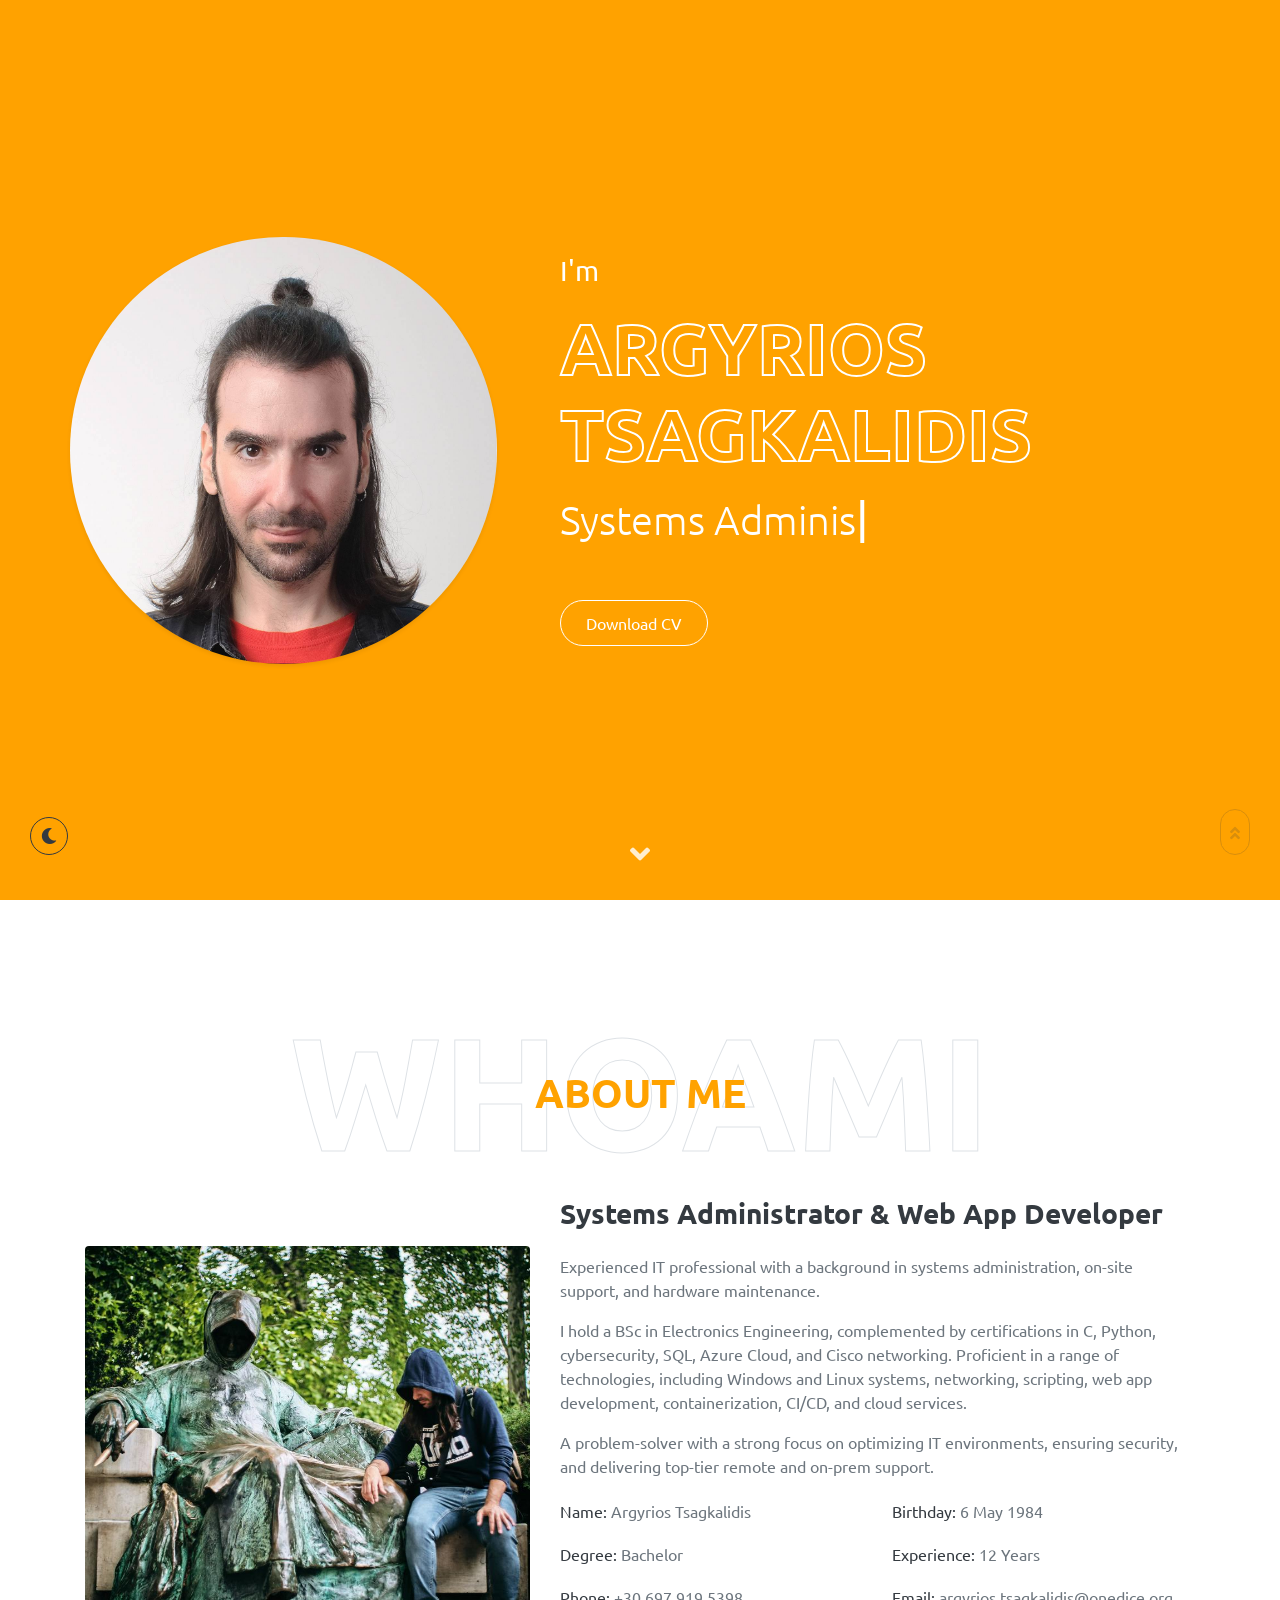
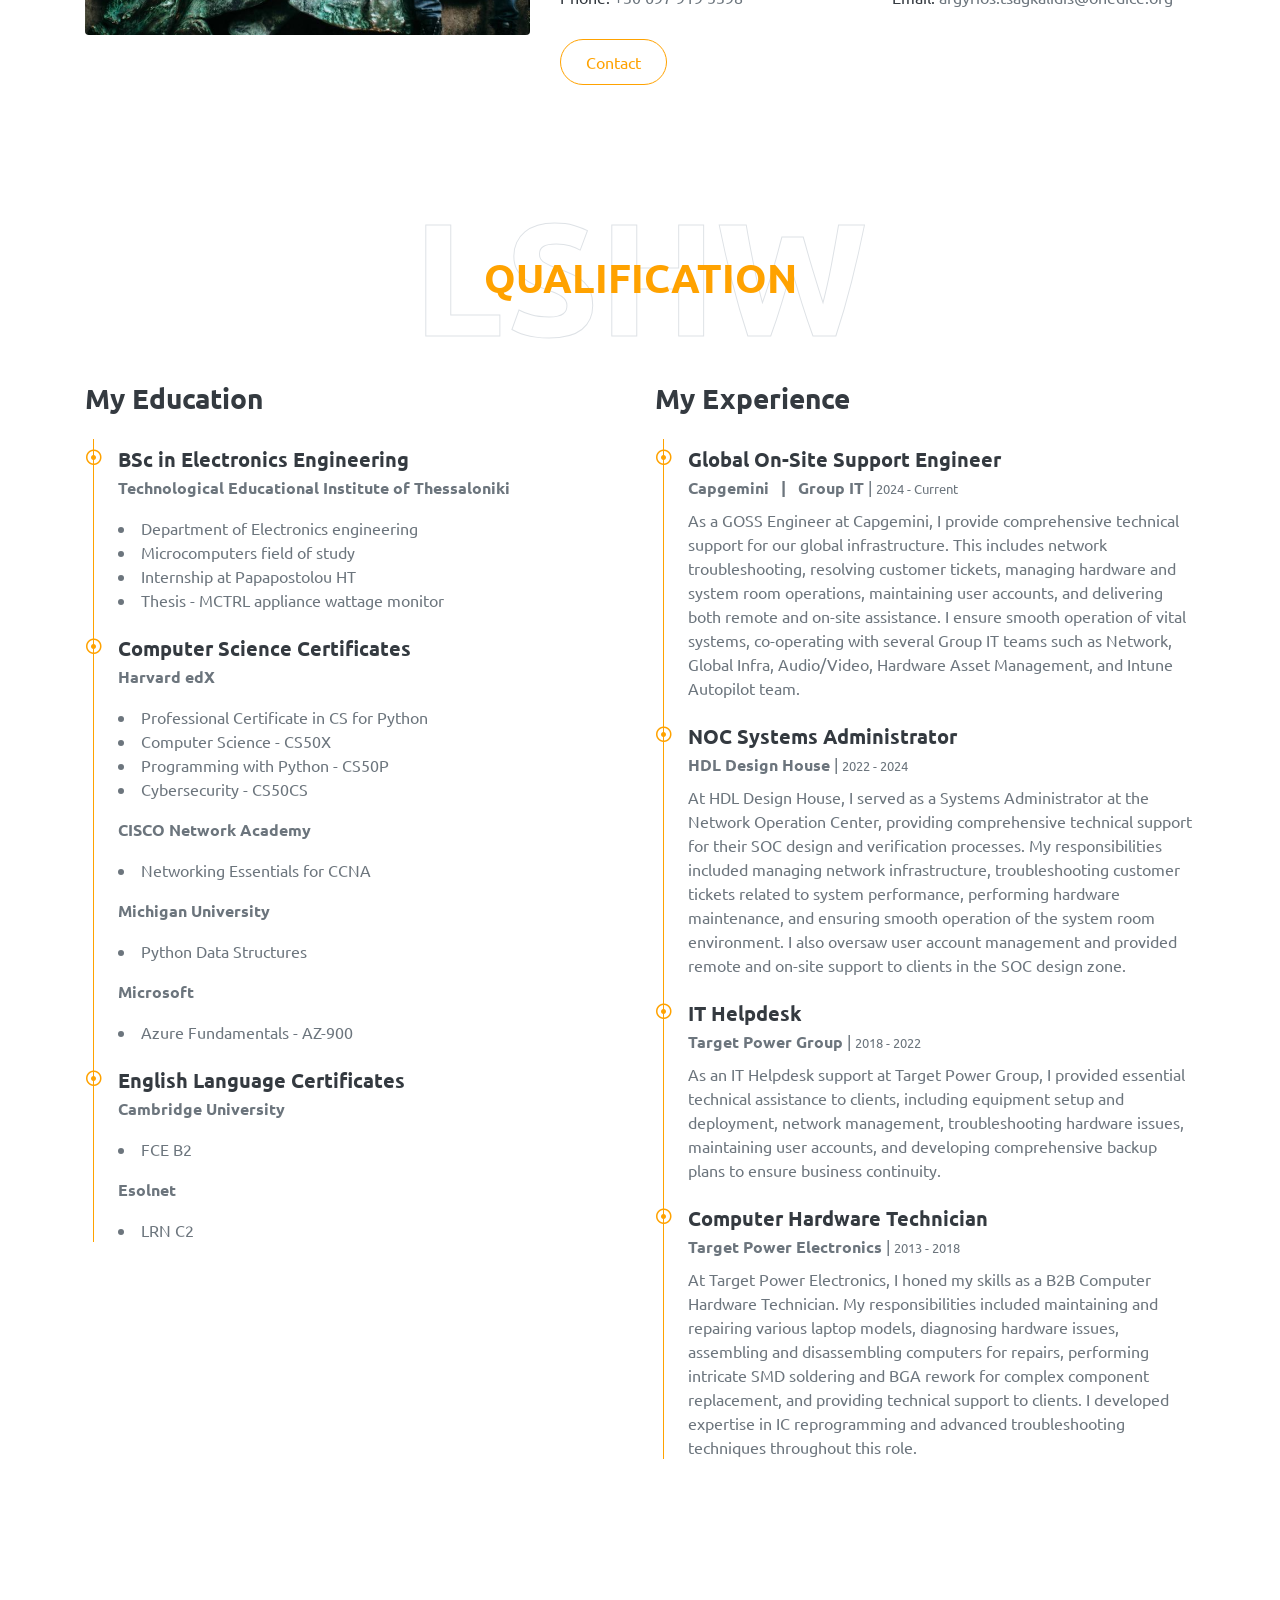
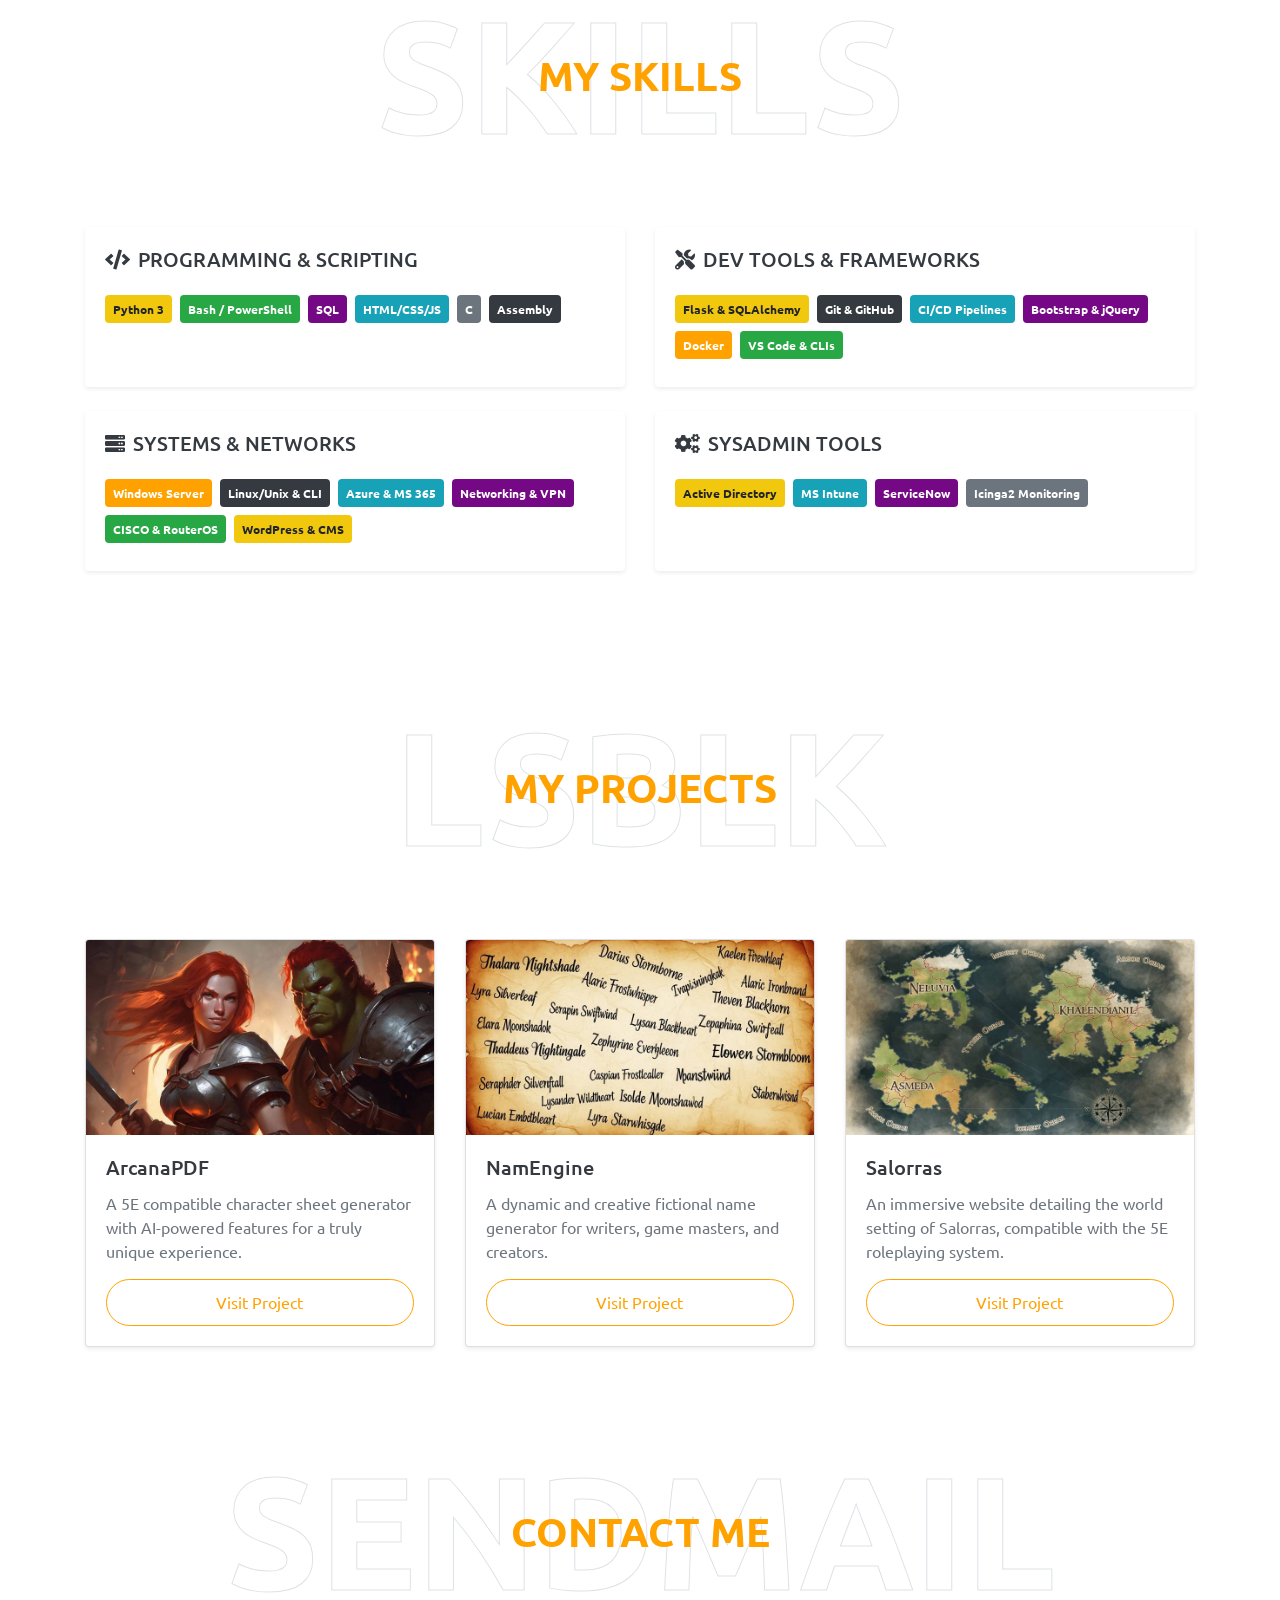
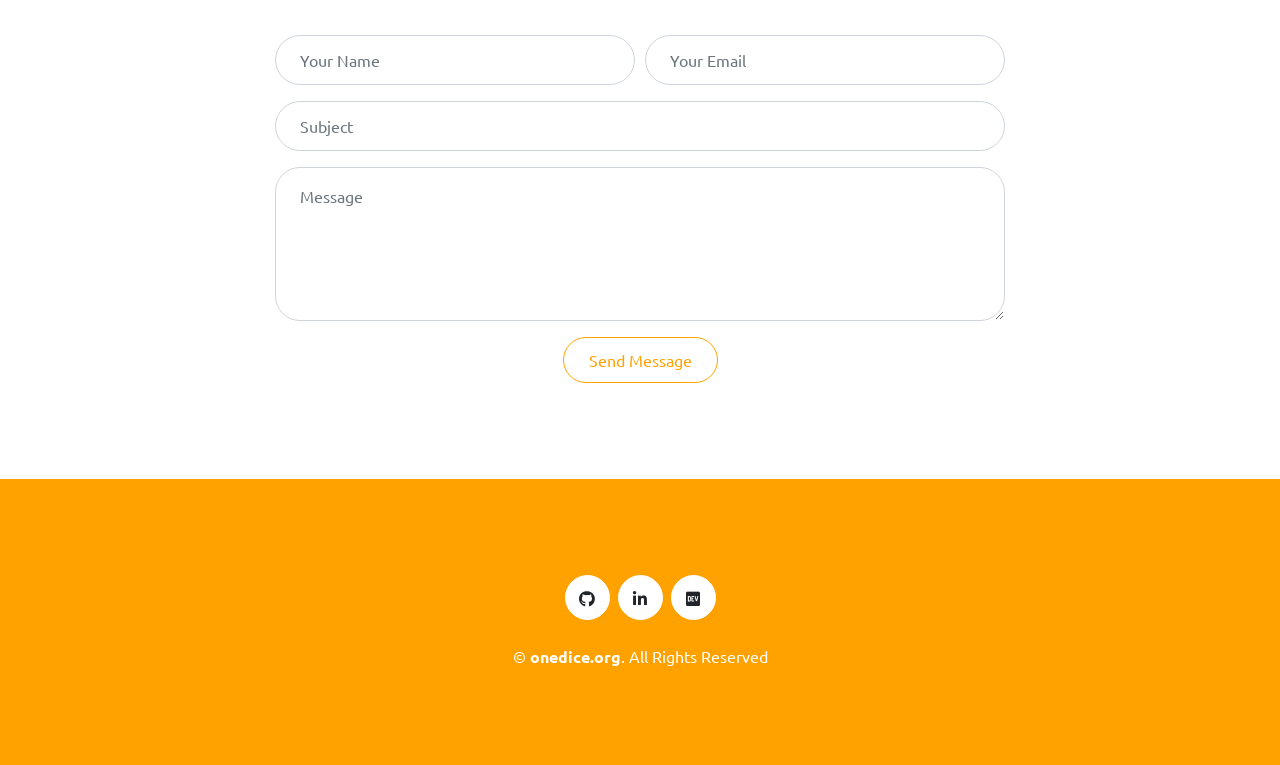
==== commit c1ab2475: "Update: back to yellow theme!" ====
--- a/index.html
+++ b/index.html
@@ -449,7 +449,7 @@
                 <a class="btn btn-light btn-social mr-2" href="https://www.linkedin.com/in/argyrios-tsagkalidis-57237a235/" target="_blank"><i class="fab fa-linkedin-in"></i></a>
                 <a class="btn btn-light btn-social" href="https://dev.to/argtsag/" target="_blank"><i class="fab fa-dev"></i></a>
             </div>
-            <p class="m-0">&copy; <a class="text-white font-weight-bold" href="#">onedice.org</a>. All Rights Reserved</a>
+            <p class="m-0">&copy; <a class="text-white font-weight-bold" href="https://onedice.org" target="_blank">onedice.org</a>. All Rights Reserved</a>
             </p>
         </div>
     </div>
--- a/css/styles.css
+++ b/css/styles.css
@@ -10,21 +10,21 @@
   --indigo: #6610f2;
   --purple: #6f42c1;
   --pink: #e83e8c;
-  --red: #dc3545;
+  --red: #750985;
   --orange: #fd7e14;
-  --yellow: #0085C3;
+  --yellow: #ffa200;
   --green: #28a745;
   --teal: #20c997;
   --cyan: #17a2b8;
   --white: #fff;
   --gray: #6c757d;
   --gray-dark: #343a40;
-  --primary: #0085C3;
+  --primary: #ffa200;
   --secondary: #6c757d;
   --success: #28a745;
   --info: #17a2b8;
-  --warning: #0085C3;
-  --danger: #dc3545;
+  --warning: #ffa200;
+  --danger: #750985;
   --light: #ffffff;
   --dark: #343a40;
   --breakpoint-xs: 0;
@@ -1912,7 +1912,7 @@
   background-color: #fff;
   border-color: #6c757d;
   outline: 0;
-  box-shadow: 0 0 0 0.2rem #0085C3;
+  box-shadow: 0 0 0 0.2rem #ffa200;
 }
 
 .form-control::placeholder {
@@ -2170,7 +2170,7 @@
   width: 100%;
   margin-top: 0.25rem;
   font-size: 80%;
-  color: #dc3545;
+  color: #750985;
 }
 
 .invalid-tooltip {
@@ -2197,16 +2197,16 @@
 }
 
 .was-validated .form-control:invalid, .form-control.is-invalid {
-  border-color: #dc3545;
+  border-color: #750985;
   padding-right: calc(1.5em + 0.75rem);
-  background-image: url("data:image/svg+xml,%3csvg xmlns='http://www.w3.org/2000/svg' width='12' height='12' fill='none' stroke='%23dc3545' viewBox='0 0 12 12'%3e%3ccircle cx='6' cy='6' r='4.5'/%3e%3cpath stroke-linejoin='round' d='M5.8 3.6h.4L6 6.5z'/%3e%3ccircle cx='6' cy='8.2' r='.6' fill='%23dc3545' stroke='none'/%3e%3c/svg%3e");
+  background-image: url("data:image/svg+xml,%3csvg xmlns='http://www.w3.org/2000/svg' width='12' height='12' fill='none' stroke='%23750985' viewBox='0 0 12 12'%3e%3ccircle cx='6' cy='6' r='4.5'/%3e%3cpath stroke-linejoin='round' d='M5.8 3.6h.4L6 6.5z'/%3e%3ccircle cx='6' cy='8.2' r='.6' fill='%23750985' stroke='none'/%3e%3c/svg%3e");
   background-repeat: no-repeat;
   background-position: right calc(0.375em + 0.1875rem) center;
   background-size: calc(0.75em + 0.375rem) calc(0.75em + 0.375rem);
 }
 
 .was-validated .form-control:invalid:focus, .form-control.is-invalid:focus {
-  border-color: #dc3545;
+  border-color: #750985;
   box-shadow: 0 0 0 0.2rem rgba(220, 53, 69, 0.25);
 }
 
@@ -2216,18 +2216,18 @@
 }
 
 .was-validated .custom-select:invalid, .custom-select.is-invalid {
-  border-color: #dc3545;
+  border-color: #750985;
   padding-right: calc(0.75em + 2.3125rem);
-  background: url("data:image/svg+xml,%3csvg xmlns='http://www.w3.org/2000/svg' width='4' height='5' viewBox='0 0 4 5'%3e%3cpath fill='%23343a40' d='M2 0L0 2h4zm0 5L0 3h4z'/%3e%3c/svg%3e") no-repeat right 0.75rem center/8px 10px, url("data:image/svg+xml,%3csvg xmlns='http://www.w3.org/2000/svg' width='12' height='12' fill='none' stroke='%23dc3545' viewBox='0 0 12 12'%3e%3ccircle cx='6' cy='6' r='4.5'/%3e%3cpath stroke-linejoin='round' d='M5.8 3.6h.4L6 6.5z'/%3e%3ccircle cx='6' cy='8.2' r='.6' fill='%23dc3545' stroke='none'/%3e%3c/svg%3e") #fff no-repeat center right 1.75rem/calc(0.75em + 0.375rem) calc(0.75em + 0.375rem);
+  background: url("data:image/svg+xml,%3csvg xmlns='http://www.w3.org/2000/svg' width='4' height='5' viewBox='0 0 4 5'%3e%3cpath fill='%23343a40' d='M2 0L0 2h4zm0 5L0 3h4z'/%3e%3c/svg%3e") no-repeat right 0.75rem center/8px 10px, url("data:image/svg+xml,%3csvg xmlns='http://www.w3.org/2000/svg' width='12' height='12' fill='none' stroke='%23750985' viewBox='0 0 12 12'%3e%3ccircle cx='6' cy='6' r='4.5'/%3e%3cpath stroke-linejoin='round' d='M5.8 3.6h.4L6 6.5z'/%3e%3ccircle cx='6' cy='8.2' r='.6' fill='%23750985' stroke='none'/%3e%3c/svg%3e") #fff no-repeat center right 1.75rem/calc(0.75em + 0.375rem) calc(0.75em + 0.375rem);
 }
 
 .was-validated .custom-select:invalid:focus, .custom-select.is-invalid:focus {
-  border-color: #dc3545;
+  border-color: #750985;
   box-shadow: 0 0 0 0.2rem rgba(220, 53, 69, 0.25);
 }
 
 .was-validated .form-check-input:invalid ~ .form-check-label, .form-check-input.is-invalid ~ .form-check-label {
-  color: #dc3545;
+  color: #750985;
 }
 
 .was-validated .form-check-input:invalid ~ .invalid-feedback,
@@ -2237,11 +2237,11 @@
 }
 
 .was-validated .custom-control-input:invalid ~ .custom-control-label, .custom-control-input.is-invalid ~ .custom-control-label {
-  color: #dc3545;
+  color: #750985;
 }
 
 .was-validated .custom-control-input:invalid ~ .custom-control-label::before, .custom-control-input.is-invalid ~ .custom-control-label::before {
-  border-color: #dc3545;
+  border-color: #750985;
 }
 
 .was-validated .custom-control-input:invalid:checked ~ .custom-control-label::before, .custom-control-input.is-invalid:checked ~ .custom-control-label::before {
@@ -2254,15 +2254,15 @@
 }
 
 .was-validated .custom-control-input:invalid:focus:not(:checked) ~ .custom-control-label::before, .custom-control-input.is-invalid:focus:not(:checked) ~ .custom-control-label::before {
-  border-color: #dc3545;
+  border-color: #750985;
 }
 
 .was-validated .custom-file-input:invalid ~ .custom-file-label, .custom-file-input.is-invalid ~ .custom-file-label {
-  border-color: #dc3545;
+  border-color: #750985;
 }
 
 .was-validated .custom-file-input:invalid:focus ~ .custom-file-label, .custom-file-input.is-invalid:focus ~ .custom-file-label {
-  border-color: #dc3545;
+  border-color: #750985;
   box-shadow: 0 0 0 0.2rem rgba(220, 53, 69, 0.25);
 }
 
@@ -2354,7 +2354,7 @@
 
 .btn:focus, .btn.focus {
   outline: 0;
-  box-shadow: 0 0 0 0.2rem #0085C3;
+  box-shadow: 0 0 0 0.2rem #ffa200;
 }
 
 .btn.disabled, .btn:disabled {
@@ -2372,8 +2372,8 @@
 
 .btn-primary {
   color: #fff;
-  background-color: #0085C3;
-  border-color: #0085C3;
+  background-color: #ffa200;
+  border-color: #ffa200;
 }
 
 .btn-primary:hover {
@@ -2391,8 +2391,8 @@
 
 .btn-primary.disabled, .btn-primary:disabled {
   color: #fff;
-  background-color: #0085C3;
-  border-color: #0085C3;
+  background-color: #ffa200;
+  border-color: #ffa200;
 }
 
 .btn-primary:not(:disabled):not(.disabled):active, .btn-primary:not(:disabled):not(.disabled).active,
@@ -2520,8 +2520,8 @@
 
 .btn-warning {
   color: #212529;
-  background-color: #0085C3;
-  border-color: #0085C3;
+  background-color: #ffa200;
+  border-color: #ffa200;
 }
 
 .btn-warning:hover {
@@ -2539,8 +2539,8 @@
 
 .btn-warning.disabled, .btn-warning:disabled {
   color: #212529;
-  background-color: #0085C3;
-  border-color: #0085C3;
+  background-color: #ffa200;
+  border-color: #ffa200;
 }
 
 .btn-warning:not(:disabled):not(.disabled):active, .btn-warning:not(:disabled):not(.disabled).active,
@@ -2557,8 +2557,8 @@
 
 .btn-danger {
   color: #fff;
-  background-color: #dc3545;
-  border-color: #dc3545;
+  background-color: #750985;
+  border-color: #750985;
 }
 
 .btn-danger:hover {
@@ -2576,8 +2576,8 @@
 
 .btn-danger.disabled, .btn-danger:disabled {
   color: #fff;
-  background-color: #dc3545;
-  border-color: #dc3545;
+  background-color: #750985;
+  border-color: #750985;
 }
 
 .btn-danger:not(:disabled):not(.disabled):active, .btn-danger:not(:disabled):not(.disabled).active,
@@ -2667,35 +2667,35 @@
 }
 
 .btn-outline-primary {
-  color: #0085C3;
-  border-color: #0085C3;
+  color: #ffa200;
+  border-color: #ffa200;
 }
 
 .btn-outline-primary:hover {
   color: #fff;
-  background-color: #0085C3;
-  border-color: #0085C3;
+  background-color: #ffa200;
+  border-color: #ffa200;
 }
 
 .btn-outline-primary:focus, .btn-outline-primary.focus {
-  box-shadow: 0 0 0 0.2rem #fba000;
+  box-shadow: 0 0 0 0.2rem #ffa200;
 }
 
 .btn-outline-primary.disabled, .btn-outline-primary:disabled {
-  color: #0085C3;
+  color: #ffa200;
   background-color: transparent;
 }
 
 .btn-outline-primary:not(:disabled):not(.disabled):active, .btn-outline-primary:not(:disabled):not(.disabled).active,
 .show > .btn-outline-primary.dropdown-toggle {
   color: #fff;
-  background-color: #0085C3;
-  border-color: #0085C3;
+  background-color: #ffa200;
+  border-color: #ffa200;
 }
 
 .btn-outline-primary:not(:disabled):not(.disabled):active:focus, .btn-outline-primary:not(:disabled):not(.disabled).active:focus,
 .show > .btn-outline-primary.dropdown-toggle:focus {
-  box-shadow: 0 0 0 0.2rem #fba000;
+  box-shadow: 0 0 0 0.2rem #ffa200;
 }
 
 .btn-outline-secondary {
@@ -2795,14 +2795,14 @@
 }
 
 .btn-outline-warning {
-  color: #0085C3;
-  border-color: #0085C3;
+  color: #ffa200;
+  border-color: #ffa200;
 }
 
 .btn-outline-warning:hover {
   color: #212529;
-  background-color: #0085C3;
-  border-color: #0085C3;
+  background-color: #ffa200;
+  border-color: #ffa200;
 }
 
 .btn-outline-warning:focus, .btn-outline-warning.focus {
@@ -2810,15 +2810,15 @@
 }
 
 .btn-outline-warning.disabled, .btn-outline-warning:disabled {
-  color: #0085C3;
+  color: #ffa200;
   background-color: transparent;
 }
 
 .btn-outline-warning:not(:disabled):not(.disabled):active, .btn-outline-warning:not(:disabled):not(.disabled).active,
 .show > .btn-outline-warning.dropdown-toggle {
   color: #212529;
-  background-color: #0085C3;
-  border-color: #0085C3;
+  background-color: #ffa200;
+  border-color: #ffa200;
 }
 
 .btn-outline-warning:not(:disabled):not(.disabled):active:focus, .btn-outline-warning:not(:disabled):not(.disabled).active:focus,
@@ -2827,14 +2827,14 @@
 }
 
 .btn-outline-danger {
-  color: #dc3545;
-  border-color: #dc3545;
+  color: #750985;
+  border-color: #750985;
 }
 
 .btn-outline-danger:hover {
   color: #fff;
-  background-color: #dc3545;
-  border-color: #dc3545;
+  background-color: #750985;
+  border-color: #750985;
 }
 
 .btn-outline-danger:focus, .btn-outline-danger.focus {
@@ -2842,15 +2842,15 @@
 }
 
 .btn-outline-danger.disabled, .btn-outline-danger:disabled {
-  color: #dc3545;
+  color: #750985;
   background-color: transparent;
 }
 
 .btn-outline-danger:not(:disabled):not(.disabled):active, .btn-outline-danger:not(:disabled):not(.disabled).active,
 .show > .btn-outline-danger.dropdown-toggle {
   color: #fff;
-  background-color: #dc3545;
-  border-color: #dc3545;
+  background-color: #750985;
+  border-color: #750985;
 }
 
 .btn-outline-danger:not(:disabled):not(.disabled):active:focus, .btn-outline-danger:not(:disabled):not(.disabled).active:focus,
@@ -2924,7 +2924,7 @@
 
 .btn-link {
   font-weight: 400;
-  color: #0085C3;
+  color: #ffa200;
   text-decoration: none;
 }
 
@@ -3222,7 +3222,7 @@
 .dropdown-item.active, .dropdown-item:active {
   color: #fff;
   text-decoration: none;
-  background-color: #0085C3;
+  background-color: #ffa200;
 }
 
 .dropdown-item.disabled, .dropdown-item:disabled {
@@ -3581,12 +3581,12 @@
 
 .custom-control-input:checked ~ .custom-control-label::before {
   color: #fff;
-  border-color: #0085C3;
-  background-color: #0085C3;
+  border-color: #ffa200;
+  background-color: #ffa200;
 }
 
 .custom-control-input:focus ~ .custom-control-label::before {
-  box-shadow: 0 0 0 0.2rem #0085C3;
+  box-shadow: 0 0 0 0.2rem #ffa200;
 }
 
 .custom-control-input:focus:not(:checked) ~ .custom-control-label::before {
@@ -3646,8 +3646,8 @@
 }
 
 .custom-checkbox .custom-control-input:indeterminate ~ .custom-control-label::before {
-  border-color: #0085C3;
-  background-color: #0085C3;
+  border-color: #ffa200;
+  background-color: #ffa200;
 }
 
 .custom-checkbox .custom-control-input:indeterminate ~ .custom-control-label::after {
@@ -3655,11 +3655,11 @@
 }
 
 .custom-checkbox .custom-control-input:disabled:checked ~ .custom-control-label::before {
-  background-color: #fba000;
+  background-color: #ffa200;
 }
 
 .custom-checkbox .custom-control-input:disabled:indeterminate ~ .custom-control-label::before {
-  background-color: #fba000;
+  background-color: #ffa200;
 }
 
 .custom-radio .custom-control-label::before {
@@ -3671,7 +3671,7 @@
 }
 
 .custom-radio .custom-control-input:disabled:checked ~ .custom-control-label::before {
-  background-color: #fba000;
+  background-color: #ffa200;
 }
 
 .custom-switch {
@@ -3707,7 +3707,7 @@
 }
 
 .custom-switch .custom-control-input:disabled:checked ~ .custom-control-label::before {
-  background-color: #fba000;
+  background-color: #ffa200;
 }
 
 .custom-select {
@@ -3729,7 +3729,7 @@
 .custom-select:focus {
   border-color: #6c757d;
   outline: 0;
-  box-shadow: 0 0 0 0.2rem #0085C3;
+  box-shadow: 0 0 0 0.2rem #ffa200;
 }
 
 .custom-select:focus::-ms-value {
@@ -3792,7 +3792,7 @@
 
 .custom-file-input:focus ~ .custom-file-label {
   border-color: #6c757d;
-  box-shadow: 0 0 0 0.2rem #0085C3;
+  box-shadow: 0 0 0 0.2rem #ffa200;
 }
 
 .custom-file-input[disabled] ~ .custom-file-label,
@@ -3854,15 +3854,15 @@
 }
 
 .custom-range:focus::-webkit-slider-thumb {
-  box-shadow: 0 0 0 1px #ffffff, 0 0 0 0.2rem #0085C3;
+  box-shadow: 0 0 0 1px #ffffff, 0 0 0 0.2rem #ffa200;
 }
 
 .custom-range:focus::-moz-range-thumb {
-  box-shadow: 0 0 0 1px #ffffff, 0 0 0 0.2rem #0085C3;
+  box-shadow: 0 0 0 1px #ffffff, 0 0 0 0.2rem #ffa200;
 }
 
 .custom-range:focus::-ms-thumb {
-  box-shadow: 0 0 0 1px #ffffff, 0 0 0 0.2rem #0085C3;
+  box-shadow: 0 0 0 1px #ffffff, 0 0 0 0.2rem #ffa200;
 }
 
 .custom-range::-moz-focus-outer {
@@ -3873,7 +3873,7 @@
   width: 1rem;
   height: 1rem;
   margin-top: -0.25rem;
-  background-color: #0085C3;
+  background-color: #ffa200;
   border: 0;
   border-radius: 1rem;
   transition: background-color 0.15s ease-in-out, border-color 0.15s ease-in-out, box-shadow 0.15s ease-in-out;
@@ -3903,7 +3903,7 @@
 .custom-range::-moz-range-thumb {
   width: 1rem;
   height: 1rem;
-  background-color: #0085C3;
+  background-color: #ffa200;
   border: 0;
   border-radius: 1rem;
   transition: background-color 0.15s ease-in-out, border-color 0.15s ease-in-out, box-shadow 0.15s ease-in-out;
@@ -3936,7 +3936,7 @@
   margin-top: 0;
   margin-right: 0.2rem;
   margin-left: 0.2rem;
-  background-color: #0085C3;
+  background-color: #ffa200;
   border: 0;
   border-radius: 1rem;
   transition: background-color 0.15s ease-in-out, border-color 0.15s ease-in-out, box-shadow 0.15s ease-in-out;
@@ -4075,7 +4075,7 @@
 .nav-pills .nav-link.active,
 .nav-pills .show > .nav-link {
   color: #fff;
-  background-color: #0085C3;
+  background-color: #ffa200;
 }
 
 .nav-fill > .nav-link,
@@ -4742,7 +4742,7 @@
   padding: 0.5rem 0.75rem;
   margin-left: -1px;
   line-height: 1.25;
-  color: #0085C3;
+  color: #ffa200;
   background-color: #fff;
   border: 1px solid #dee2e6;
 }
@@ -4758,7 +4758,7 @@
 .page-link:focus {
   z-index: 3;
   outline: 0;
-  box-shadow: 0 0 0 0.2rem #0085C3;
+  box-shadow: 0 0 0 0.2rem #ffa200;
 }
 
 .page-item:first-child .page-link {
@@ -4775,8 +4775,8 @@
 .page-item.active .page-link {
   z-index: 3;
   color: #fff;
-  background-color: #0085C3;
-  border-color: #0085C3;
+  background-color: #ffa200;
+  border-color: #ffa200;
 }
 
 .page-item.disabled .page-link {
@@ -4859,7 +4859,7 @@
 
 .badge-primary {
   color: #fff;
-  background-color: #0085C3;
+  background-color: #ffa200;
 }
 
 a.badge-primary:hover, a.badge-primary:focus {
@@ -4869,7 +4869,7 @@
 
 a.badge-primary:focus, a.badge-primary.focus {
   outline: 0;
-  box-shadow: 0 0 0 0.2rem #fba000;
+  box-shadow: 0 0 0 0.2rem #ffa200;
 }
 
 .badge-secondary {
@@ -4934,7 +4934,7 @@
 
 .badge-danger {
   color: #fff;
-  background-color: #dc3545;
+  background-color: #750985;
 }
 
 a.badge-danger:hover, a.badge-danger:focus {
@@ -5164,7 +5164,7 @@
   color: #fff;
   text-align: center;
   white-space: nowrap;
-  background-color: #0085C3;
+  background-color: #ffa200;
   transition: width 0.6s ease;
 }
 
@@ -5251,8 +5251,8 @@
 .list-group-item.active {
   z-index: 2;
   color: #fff;
-  background-color: #0085C3;
-  border-color: #0085C3;
+  background-color: #ffa200;
+  border-color: #ffa200;
 }
 
 .list-group-item + .list-group-item {
@@ -6357,7 +6357,7 @@
 
 /* Normal primary background color in light mode */
 .bg-primary {
-  background-color: #0085C3 !important;
+  background-color: #ffa200 !important;
 }
 
 a.bg-primary:hover, a.bg-primary:focus,
@@ -6397,7 +6397,7 @@
 }
 
 .bg-warning {
-  background-color: #0085C3 !important;
+  background-color: #ffa200 !important;
 }
 
 a.bg-warning:hover, a.bg-warning:focus,
@@ -6407,7 +6407,7 @@
 }
 
 .bg-danger {
-  background-color: #dc3545 !important;
+  background-color: #750985 !important;
 }
 
 a.bg-danger:hover, a.bg-danger:focus,
@@ -6485,7 +6485,7 @@
 }
 
 .border-primary {
-  border-color: #0085C3 !important;
+  border-color: #ffa200 !important;
 }
 
 .border-secondary {
@@ -6501,11 +6501,11 @@
 }
 
 .border-warning {
-  border-color: #0085C3 !important;
+  border-color: #ffa200 !important;
 }
 
 .border-danger {
-  border-color: #dc3545 !important;
+  border-color: #750985 !important;
 }
 
 .border-light {
@@ -9527,7 +9527,7 @@
 }
 
 .text-primary {
-  color: #0085C3 !important;
+  color: #ffa200 !important;
 }
 
 a.text-primary:hover, a.text-primary:focus {
@@ -9559,7 +9559,7 @@
 }
 
 .text-warning {
-  color: #0085C3 !important;
+  color: #ffa200 !important;
 }
 
 a.text-warning:hover, a.text-warning:focus {
@@ -9567,7 +9567,7 @@
 }
 
 .text-danger {
-  color: #dc3545 !important;
+  color: #750985 !important;
 }
 
 a.text-danger:hover, a.text-danger:focus {
@@ -9796,7 +9796,7 @@
 
 .navbar-light .navbar-nav .nav-link:hover,
 .navbar-light .navbar-nav .nav-link.active {
-  color: #0085C3;
+  color: #ffa200;
 }
 
 @media (max-width: 991.98px) {
@@ -9859,7 +9859,7 @@
   width: 0;
   height: 0;
   left: -1px;
-  border-left: 16px solid #0085C3;
+  border-left: 16px solid #ffa200;
   border-top: 11px solid transparent;
   border-bottom: 11px solid transparent;
 }
@@ -9953,7 +9953,7 @@
 }
 
 .testimonial-carousel .owl-dot.active {
-  background: #0085C3;
+  background: #ffa200;
 }
 
 .blog-date {
@@ -9967,7 +9967,7 @@
   top: calc(50% - 30px);
   left: calc(50% - 30px);
   border-radius: 60px;
-  background: #0085C3;
+  background: #ffa200;
 }
 
 .contact-form .help-block ul {
@@ -10063,14 +10063,14 @@
   margin-bottom: 0.5rem;
   font-weight: 500;
   line-height: 1.2;
-  color: #0085C3;
+  color: #ffa200;
 }
 
 body.dark-mode h5 {
   margin-bottom: 0.5rem;
   font-weight: 500;
   line-height: 1.2;
-  color: #0085C3;
+  color: #ffa200;
 }
 
 body.dark-mode h1,
